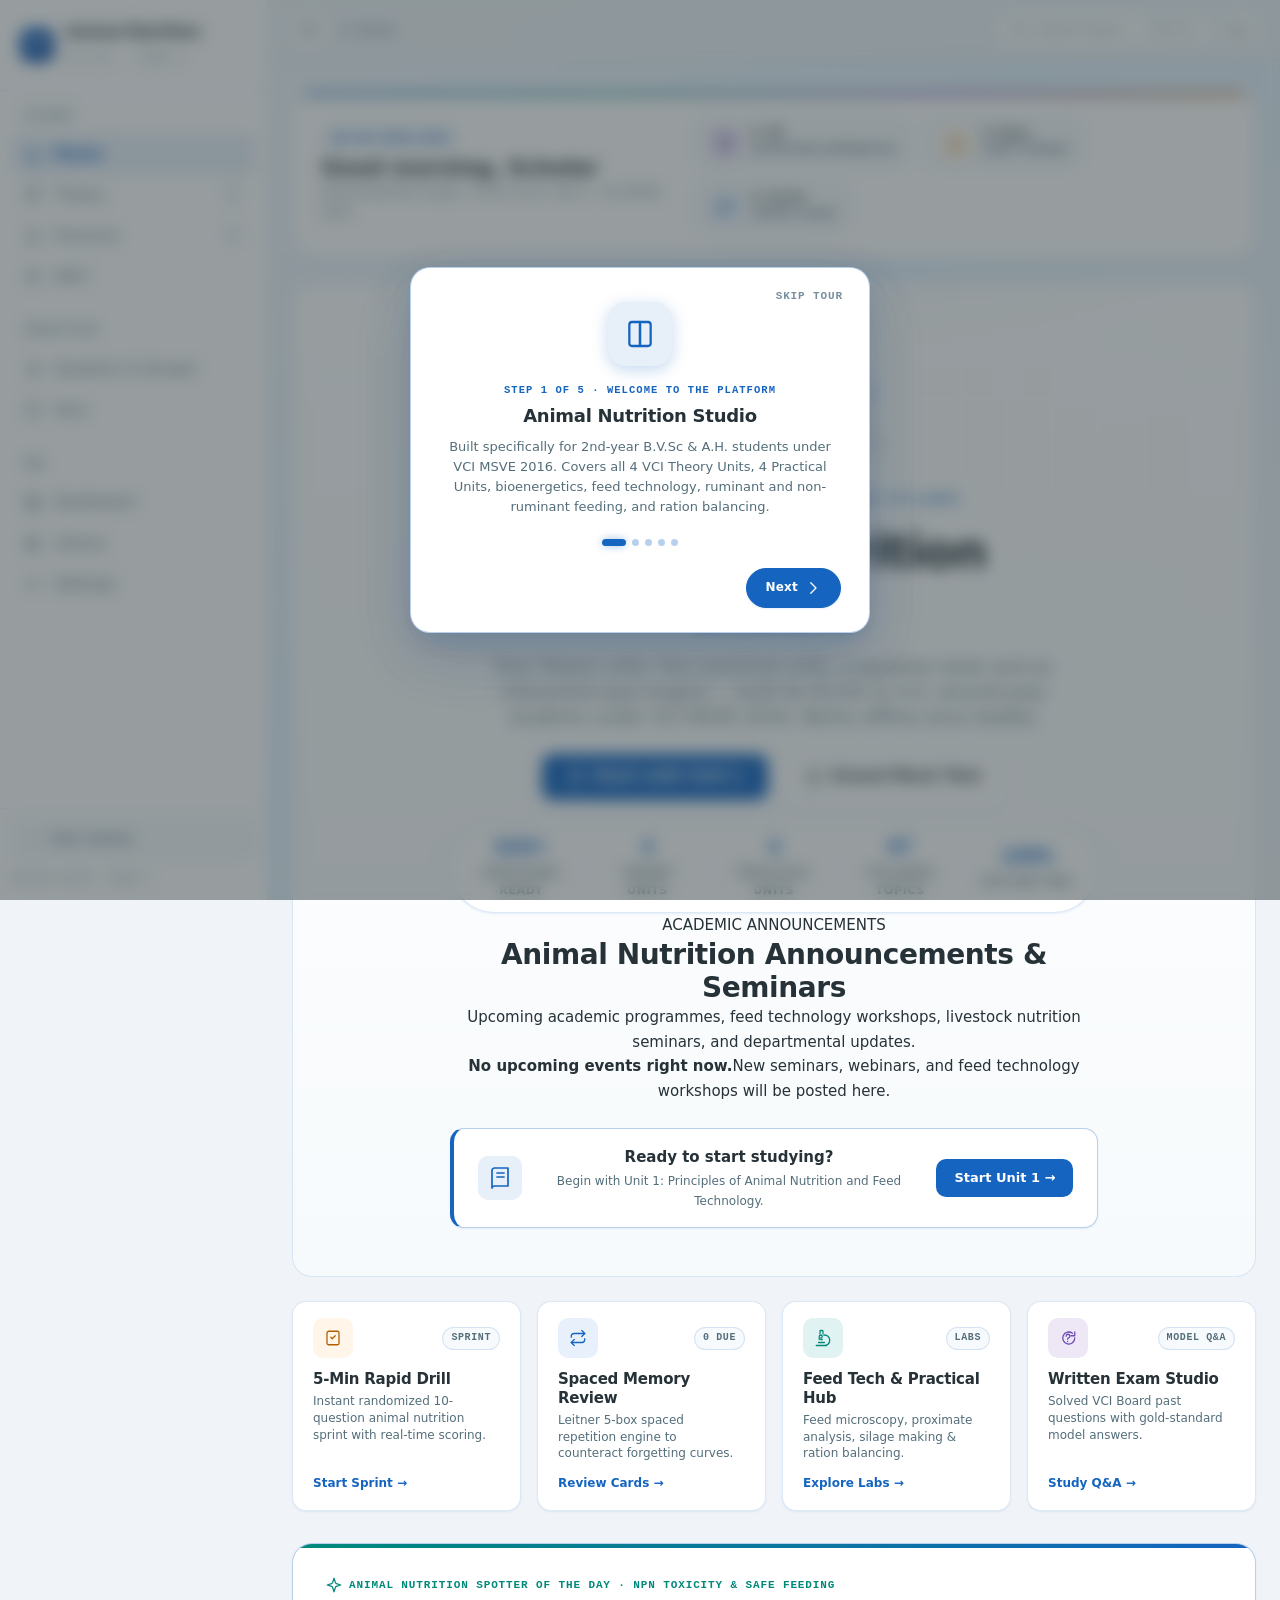
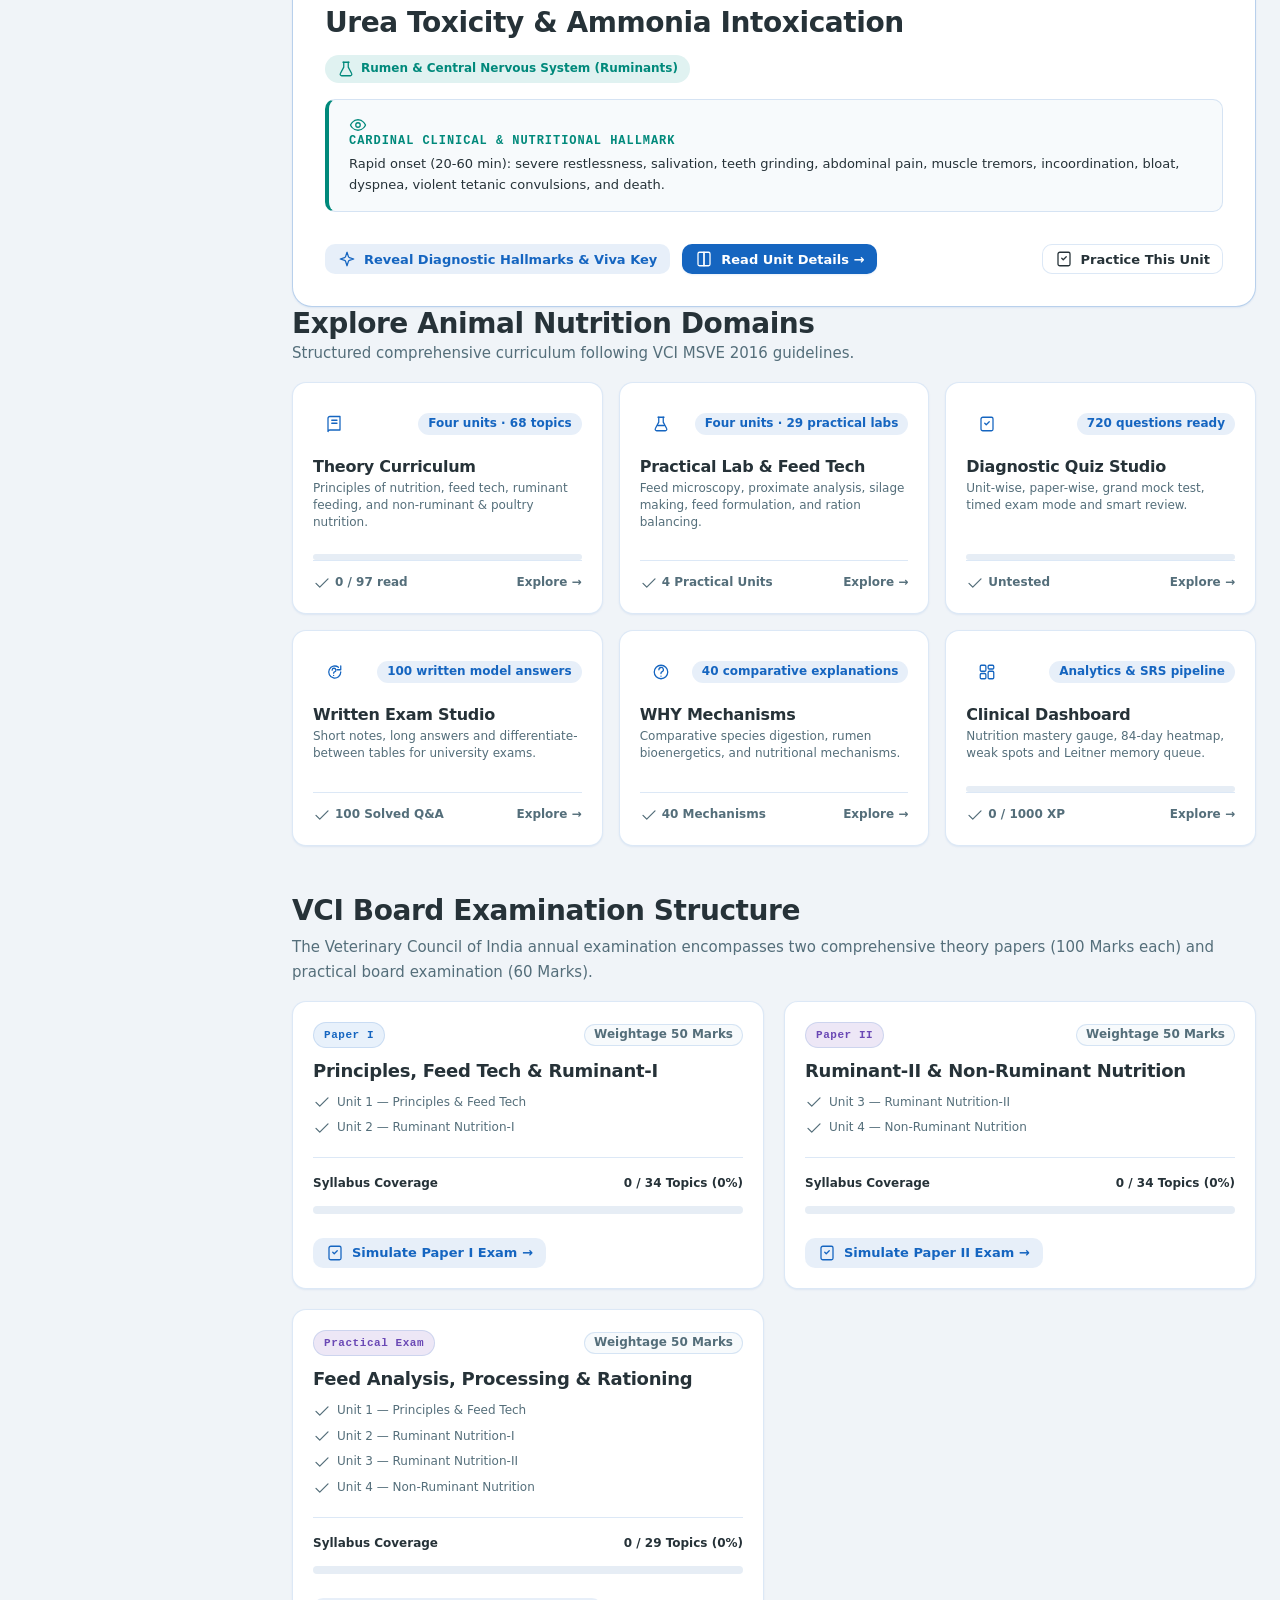
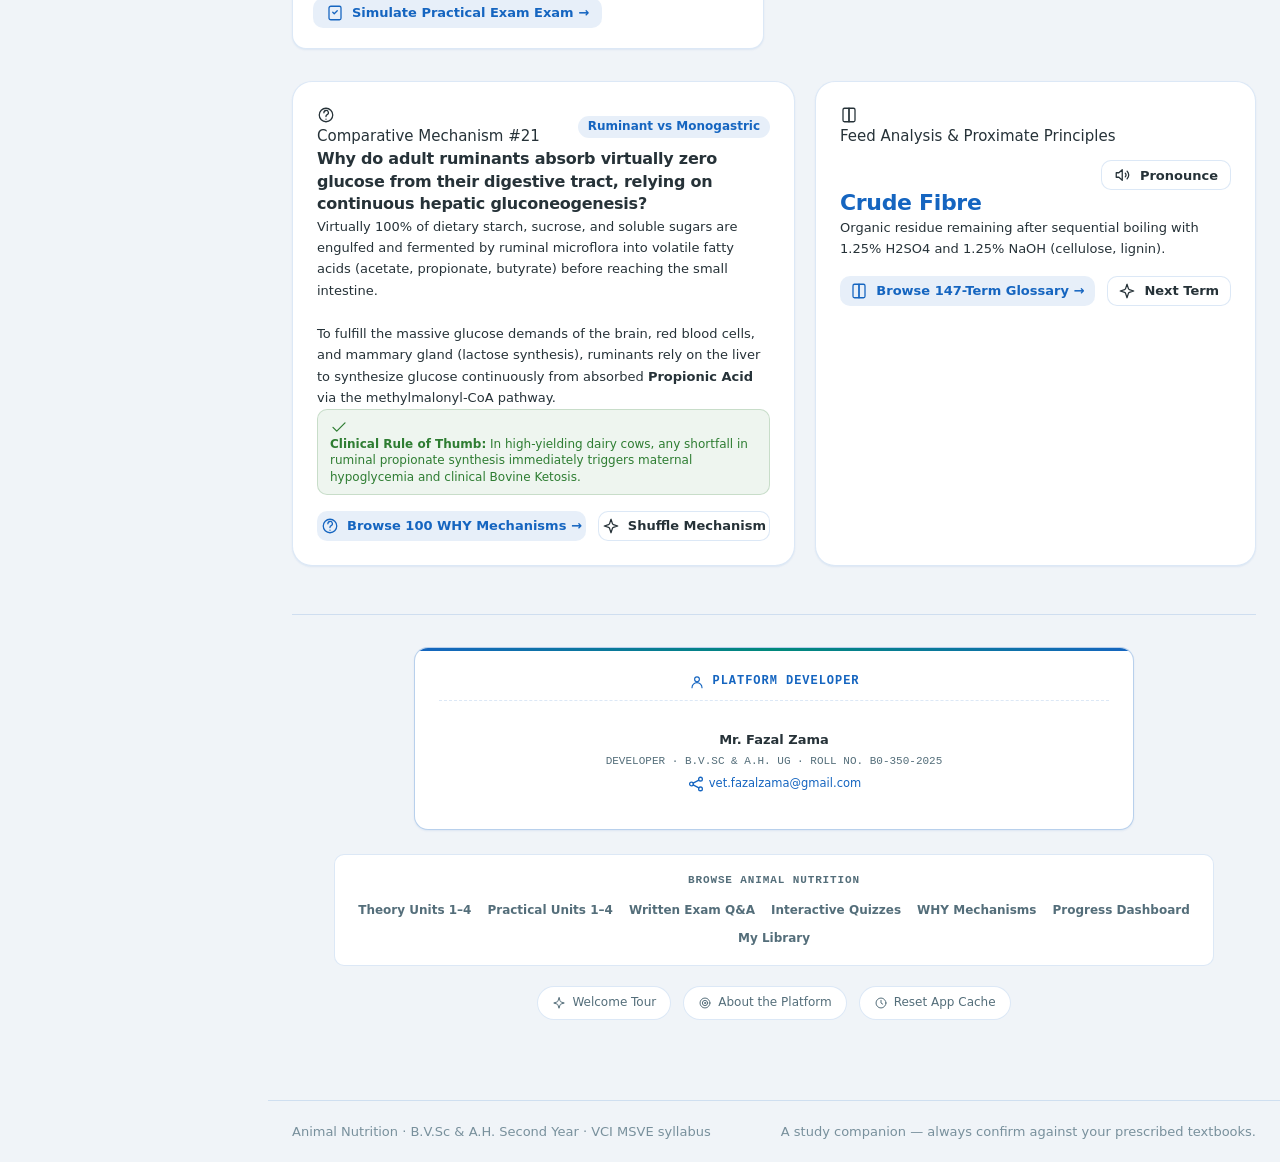
==== index.html @ 0a81cfb1 "Update Animal Nutrition Studio content (14-09-2026 18:05:22.92)" ====
<!DOCTYPE html>
<html lang="en">
<head>
<meta charset="utf-8">
<meta name="viewport" content="width=device-width, initial-scale=1, viewport-fit=cover">
<title>Animal Nutrition Studio — Notes, Q&amp;A and Quizzes</title>
<meta name="description" content="A complete study companion for B.V.Sc second-year Animal Nutrition: four theory units, four practical units, question bank, quizzes and progress dashboard. Works offline.">
<meta name="theme-color" content="#1565c0">

<!-- Progressive Web App (PWA) & Mobile Meta Tags -->
<meta name="application-name" content="Animal Nutrition">
<meta name="mobile-web-app-capable" content="yes">
<meta name="apple-mobile-web-app-capable" content="yes">
<meta name="apple-mobile-web-app-status-bar-style" content="default">
<meta name="apple-mobile-web-app-title" content="Animal Nutrition">
<meta name="format-detection" content="telephone=no">
<meta name="msapplication-TileColor" content="#1565c0">
<meta name="msapplication-TileImage" content="images/icon-192.png">

<!-- Web App Manifest & Device Icons -->
<link rel="manifest" href="manifest.json">
<link rel="icon" type="image/png" sizes="32x32" href="images/favicon-32.png">
<link rel="icon" type="image/png" sizes="16x16" href="images/favicon-16.png">
<link rel="apple-touch-icon" href="images/apple-touch-icon.png">
<link rel="apple-touch-icon" sizes="180x180" href="images/apple-touch-icon.png">
<link rel="icon" href="data:image/svg+xml,<svg xmlns='http://www.w3.org/2000/svg' viewBox='0 0 32 32'><rect width='32' height='32' rx='7' fill='%231565c0'/><text x='16' y='22' font-size='16' font-family='monospace' font-weight='bold' fill='white' text-anchor='middle'>AN</text></svg>">

<!-- Theme must be applied before first paint to avoid a white flash -->
<script>
  (function () {
    try {
      var t = JSON.parse(localStorage.getItem("vanut-theme") || '"light"');
      document.documentElement.setAttribute("data-theme", t === "dark" ? "dark" : "light");
    } catch (e) {}
  })();
</script>

<link rel="stylesheet" href="assets/css/tokens.css">
<link rel="stylesheet" href="assets/css/main.css">
<link rel="stylesheet" href="assets/css/sections.css">
<link rel="stylesheet" href="assets/css/deep-guide.css">
<link rel="stylesheet" href="assets/css/events.css">
<link rel="stylesheet" href="assets/css/animations.css">
</head>

<body>

<div class="app">

  <!-- ==================== SIDEBAR ==================== -->
  <aside class="sidebar" id="sidebar">
    <a class="brand" href="#/">
      <span class="brand__mark">AN</span>
      <span>
        <span class="brand__name">Animal Nutrition</span>
        <span class="brand__sub">B.V.Sc · YEAR 2</span>
      </span>
    </a>

    <nav class="nav">
      <div class="nav__group">
        <div class="nav__label">Study</div>
        <a class="nav__link" data-nav="home" href="#/">
          <svg class="ico" viewBox="0 0 24 24" fill="none" stroke="currentColor" stroke-width="1.7" stroke-linecap="round" stroke-linejoin="round"><path d="M3 10.5 12 3l9 7.5"/><path d="M5 9.5V21h14V9.5"/></svg>
          Home</a>
        <a class="nav__link" data-nav="theory" href="#/theory">
          <svg class="ico" viewBox="0 0 24 24" fill="none" stroke="currentColor" stroke-width="1.7" stroke-linecap="round" stroke-linejoin="round"><path d="M4 4.5A2.5 2.5 0 0 1 6.5 2H20v18H6.5A2.5 2.5 0 0 0 4 22z"/><path d="M9 7h7M9 11h7"/></svg>
          Theory <span class="nav__badge">4</span></a>
        <a class="nav__link" data-nav="practical" href="#/practical">
          <svg class="ico" viewBox="0 0 24 24" fill="none" stroke="currentColor" stroke-width="1.7" stroke-linecap="round" stroke-linejoin="round"><path d="M9 3v6.5L4.5 18A2 2 0 0 0 6.3 21h11.4a2 2 0 0 0 1.8-3L15 9.5V3"/><path d="M8 3h8M7.5 14h9"/></svg>
          Practical <span class="nav__badge">4</span></a>
        <a class="nav__link" data-nav="why" href="#/why">
          <svg class="ico" viewBox="0 0 24 24" fill="none" stroke="currentColor" stroke-width="1.7" stroke-linecap="round" stroke-linejoin="round"><circle cx="12" cy="12" r="9"/><path d="M9.2 9a3 3 0 1 1 4 2.8c-.8.4-1.2 1-1.2 1.9v.3"/><path d="M12 17.5h.01"/></svg>
          WHY</a>
      </div>

      <div class="nav__group">
        <div class="nav__label">Practise</div>
        <a class="nav__link" data-nav="qa" href="#/qa">
          <svg class="ico" viewBox="0 0 24 24" fill="none" stroke="currentColor" stroke-width="1.7" stroke-linecap="round" stroke-linejoin="round"><path d="M21 12a8 8 0 1 1-3.1-6.3"/><path d="M21 4v5h-5"/><path d="M9.5 9.5a2.5 2.5 0 1 1 3.2 2.4c-.7.3-1.2.9-1.2 1.7"/><path d="M11.5 16.5h.01"/></svg>
          Question &amp; Answer</a>
        <a class="nav__link" data-nav="quiz" href="#/quiz">
          <svg class="ico" viewBox="0 0 24 24" fill="none" stroke="currentColor" stroke-width="1.7" stroke-linecap="round" stroke-linejoin="round"><path d="M4 5.5A2.5 2.5 0 0 1 6.5 3H18a2 2 0 0 1 2 2v14a2 2 0 0 1-2 2H6.5A2.5 2.5 0 0 1 4 18.5z"/><path d="m9 11 2 2 4-4"/></svg>
          Quiz</a>
      </div>

      <div class="nav__group">
        <div class="nav__label">Me</div>
        <a class="nav__link" data-nav="dashboard" href="#/dashboard">
          <svg class="ico" viewBox="0 0 24 24" fill="none" stroke="currentColor" stroke-width="1.7" stroke-linecap="round" stroke-linejoin="round"><rect x="3" y="3" width="7.5" height="8" rx="1.5"/><rect x="13.5" y="3" width="7.5" height="5" rx="1.5"/><rect x="3" y="14" width="7.5" height="7" rx="1.5"/><rect x="13.5" y="11" width="7.5" height="10" rx="1.5"/></svg>
          Dashboard</a>
        <a class="nav__link" data-nav="library" href="#/library">
          <svg class="ico" viewBox="0 0 24 24" fill="none" stroke="currentColor" stroke-width="1.7" stroke-linecap="round" stroke-linejoin="round"><path d="M5 4h4v16H5zM11 4h3v16h-3z"/><path d="m17.2 4.7 3 15.1"/></svg>
          Library</a>
        <a class="nav__link" data-nav="me" href="#/me">
          <svg class="ico" viewBox="0 0 24 24" fill="none" stroke="currentColor" stroke-width="1.7" stroke-linecap="round" stroke-linejoin="round"><circle cx="12" cy="8" r="3.6"/><path d="M4.5 20.5a7.5 7.5 0 0 1 15 0"/></svg>
          Settings</a>
      </div>
    </nav>

    <div class="sidebar__foot">
      <button class="sidebar-collapse-btn" id="sidebar-collapse-btn" type="button" title="Hide navigation panel" aria-label="Hide navigation panel">
        <svg class="ico" viewBox="0 0 24 24" fill="none" stroke="currentColor" stroke-width="1.7" stroke-linecap="round" stroke-linejoin="round"><path d="M15 5 8 12l7 7"/></svg>
        <span>Hide Sidebar</span>
      </button>
      <span class="small faint">B.V.Sc &amp; A.H. · Year 2</span>
    </div>
  </aside>

  <!-- ==================== MAIN ==================== -->
  <div class="main">

    <header class="topbar">
      <button class="iconbtn topbar__menu" id="menubtn" aria-label="Toggle navigation panel" title="Toggle navigation panel">
        <svg class="ico" viewBox="0 0 24 24" fill="none" stroke="currentColor" stroke-width="1.7" stroke-linecap="round"><path d="M4 7h16M4 12h16M4 17h16"/></svg>
      </button>

      <nav class="crumbs" id="crumbs" aria-label="Breadcrumb"></nav>

      <div class="topbar__spacer"></div>

      <button class="searchbtn" id="searchbtn" aria-label="Search">
        <svg class="ico" viewBox="0 0 24 24" fill="none" stroke="currentColor" stroke-width="1.7" stroke-linecap="round"><circle cx="11" cy="11" r="7"/><path d="m20 20-3.6-3.6"/></svg>
        <span>Search topics…</span>
        <kbd>Ctrl K</kbd>
      </button>

      <button class="iconbtn topbar__install" id="installbtn" aria-label="Install App on Device" title="Install App on Device" style="display:none;" onclick="app.triggerInstall()">
        <svg class="ico" viewBox="0 0 24 24" fill="none" stroke="currentColor" stroke-width="1.8" stroke-linecap="round" stroke-linejoin="round"><path d="M21 15v4a2 2 0 0 1-2 2H5a2 2 0 0 1-2-2v-4"/><polyline points="7 10 12 15 17 10"/><line x1="12" y1="15" x2="12" y2="3"/></svg>
      </button>

      <button class="iconbtn" id="themebtn" aria-label="Toggle theme"></button>
    </header>

    <main class="content">
      <div class="content__inner" id="view"><!-- rendered by app.js --></div>
    </main>

    <footer class="appfoot">
      <span>Animal Nutrition · B.V.Sc &amp; A.H. Second Year · VCI MSVE syllabus</span>
      <span class="push">A study companion — always confirm against your prescribed textbooks.</span>
    </footer>

  </div>
</div>

<!-- ==================== BOTTOM NAV (mobile) ==================== -->
<nav class="bottomnav" aria-label="Primary">
  <a class="bottomnav__item" data-nav="theory" href="#/theory">
    <svg class="ico" viewBox="0 0 24 24" fill="none" stroke="currentColor" stroke-width="1.7" stroke-linecap="round" stroke-linejoin="round"><path d="M4 4.5A2.5 2.5 0 0 1 6.5 2H20v18H6.5A2.5 2.5 0 0 0 4 22z"/><path d="M9 7h7M9 11h7"/></svg>
    <span>Theory</span></a>

  <a class="bottomnav__item" data-nav="practical" href="#/practical">
    <svg class="ico" viewBox="0 0 24 24" fill="none" stroke="currentColor" stroke-width="1.7" stroke-linecap="round" stroke-linejoin="round"><path d="M9 3v6.5L4.5 18A2 2 0 0 0 6.3 21h11.4a2 2 0 0 0 1.8-3L15 9.5V3"/><path d="M8 3h8M7.5 14h9"/></svg>
    <span>Practical</span></a>

  <div class="bottomnav__fab">
    <a data-nav="quiz" href="#/quiz" aria-label="Quiz">
      <svg class="ico" viewBox="0 0 24 24" fill="none" stroke="currentColor" stroke-width="1.9" stroke-linecap="round" stroke-linejoin="round"><path d="M4 5.5A2.5 2.5 0 0 1 6.5 3H18a2 2 0 0 1 2 2v14a2 2 0 0 1-2 2H6.5A2.5 2.5 0 0 1 4 18.5z"/><path d="m9 11 2 2 4-4"/></svg>
    </a>
  </div>

  <a class="bottomnav__item" data-nav="qa" href="#/qa">
    <svg class="ico" viewBox="0 0 24 24" fill="none" stroke="currentColor" stroke-width="1.7" stroke-linecap="round" stroke-linejoin="round"><path d="M21 12a8 8 0 1 1-3.1-6.3"/><path d="M21 4v5h-5"/><path d="M9.5 9.5a2.5 2.5 0 1 1 3.2 2.4c-.7.3-1.2.9-1.2 1.7"/><path d="M11.5 16.5h.01"/></svg>
    <span>Q&amp;A</span></a>

  <a class="bottomnav__item" data-nav="dashboard" href="#/dashboard">
    <svg class="ico" viewBox="0 0 24 24" fill="none" stroke="currentColor" stroke-width="1.7" stroke-linecap="round" stroke-linejoin="round"><rect x="3" y="3" width="7.5" height="8" rx="1.5"/><rect x="13.5" y="3" width="7.5" height="5" rx="1.5"/><rect x="3" y="14" width="7.5" height="7" rx="1.5"/><rect x="13.5" y="11" width="7.5" height="10" rx="1.5"/></svg>
    <span>Progress</span></a>
</nav>

<!-- ==================== SEARCH PALETTE ==================== -->
<div class="modal" id="searchmodal" hidden>
  <div class="modal__scrim" id="searchscrim"></div>
  <div class="palette" role="dialog" aria-modal="true" aria-label="Search">
    <input class="palette__input" id="searchinput" type="text" placeholder="Search units, topics, feeds, nutrients…" autocomplete="off">
    <div class="palette__results" id="searchresults"></div>
    <div class="palette__hint">
      <span>↑ ↓ to move</span><span>Enter to open</span><span>Esc to close</span>
    </div>
  </div>
</div>

<!-- ==================== ABOUT MODAL ==================== -->
<div class="about-modal" id="aboutmodal" style="display:none;" onclick="if(event.target===this) app.closeAbout()">
  <div class="about-card" role="dialog" aria-modal="true" aria-label="About Animal Nutrition Studio">
    <button class="about-close" onclick="app.closeAbout()" aria-label="Close">&times;</button>
    <div class="about-hero">
      <h2 class="about-hero-title">Animal Nutrition Studio</h2>
      <div class="about-hero-tag">VETERINARY CURRICULUM COMPANION</div>
    </div>

    <div class="about-section">
      <div class="about-section-head">Overview</div>
      <p>A comprehensive, interactive curriculum companion for B.V.Sc. &amp; A.H. Second Year Animal Nutrition (VCI MSVE Syllabus, Credit hours 3+1 = 4). Designed for veterinary undergraduate students at ICAR-IVRI and across India, covering 4 theory units (68 topics), 4 practical units (29 topics), ration formulation, feed technology, laboratory proximate analysis, question banks, quizzes, and an offline-first learning analytics dashboard.</p>
    </div>

    <div class="about-section">
      <div class="about-section-head">Syllabus Scope</div>
      <ul class="about-list">
        <li><b>Unit 1 (Principles &amp; Feed Technology):</b> Nutrients, energy/protein evaluation, silage/hay conservation, anti-nutritional factors, processing, and additives.</li>
        <li><b>Unit 2 (Applied Ruminant Nutrition-I):</b> Scientific feeding, digestion/metabolism trials, digestibility calculation, and ruminant feeding standards.</li>
        <li><b>Unit 3 (Applied Ruminant Nutrition-II):</b> Nutrient requirements, ration computation for cattle, buffaloes, sheep and goats, bypass nutrients, and NPN feeding.</li>
        <li><b>Unit 4 (Applied Non-Ruminant Nutrition):</b> Feeding swine, equines, broilers, layers, dogs, cats, laboratory animals, and captive wild species.</li>
        <li><b>Practical Units 1–4:</b> Weende proximate analysis, Van Soest detergent analysis, mineral estimations, DCP/TDN calculations, and diet formulation.</li>
      </ul>
    </div>

    <div class="about-section">
      <div class="about-section-head">Developer</div>
      <ul class="about-list">
        <li><b>Mr. Fazal Zama</b> &middot; Developer &middot; B.V.Sc &amp; A.H. UG &middot; Roll No. B0-350-2025 &middot; <a class="credit-contact" href="mailto:vet.fazalzama@gmail.com">vet.fazalzama@gmail.com</a></li>
      </ul>
    </div>
  </div>
</div>

<!-- ==================== ONBOARDING TOUR ==================== -->
<div class="onboard-modal" id="onboard-modal" style="display:none;" onclick="if(event.target===this) app.closeOnboarding(true)">
  <div class="onboard-card" role="dialog" aria-modal="true" aria-label="Welcome tour">
    <!-- contents dynamically injected by app._renderOnboardSlide() -->
  </div>
</div>

<!-- ==================== INSTALL BANNER ==================== -->
<div class="install-banner" id="install-banner" role="region" aria-label="Install app">
  <div class="install-icon">
    <svg class="ico" viewBox="0 0 24 24" fill="none" stroke="currentColor" stroke-width="1.8" stroke-linecap="round" stroke-linejoin="round"><path d="M21 15v4a2 2 0 0 1-2 2H5a2 2 0 0 1-2-2v-4"/><polyline points="7 10 12 15 17 10"/><line x1="12" y1="15" x2="12" y2="3"/></svg>
  </div>
  <div class="install-msg">
    Install <b>Animal Nutrition Studio</b> — 100% offline access, instant loading, lives on your device.
  </div>
  <button class="install-btn" onclick="app.triggerInstall()">Install App</button>
  <button class="install-close" onclick="app.dismissInstall()" aria-label="Dismiss">&times;</button>
</div>

<div class="toast" id="toast" role="status" aria-live="polite"></div>

<!-- ==================== SCRIPTS ====================
     ORDER MATTERS.
     1. Data files first — they only declare variables.
     2. store.js — needs nothing.
     3. quiz.js / dashboard.js — need store + syllabus.
     4. glossary.js, search.js, deep-guide.js, events.js.
     5. app.js LAST — it boots the whole site.
================================================== -->
<script src="data/data-syllabus.JS"></script>
<script src="data/data-theory-unit1.JS"></script>
<script src="data/data-theory-unit2.JS"></script>
<script src="data/data-theory-unit3.JS"></script>
<script src="data/data-theory-unit4.JS"></script>
<script src="data/data-practical.JS"></script>
<script src="data/data-why.JS"></script>
<script src="data/data-qa.JS"></script>
<script src="data/data-quiz.JS"></script>
<script src="data/events-data.js"></script>

<script src="js/store.js"></script>
<script src="js/quiz.js"></script>
<script src="js/dashboard.js"></script>
<script src="js/glossary.js"></script>
<script src="js/search.js"></script>
<script src="js/deep-guide.js"></script>
<script src="js/events.js"></script>
<script src="js/app.js"></script>

<script>
  /* ---- Offline indicator ---- */
  (function () {
    var pill = null;
    function update() {
      if (navigator.onLine) { if (pill) { pill.remove(); pill = null; } return; }
      if (!pill) {
        pill = document.createElement("div");
        pill.className = "offline";
        pill.textContent = "Offline — saved lessons still work";
        document.body.appendChild(pill);
      }
    }
    window.addEventListener("online", update);
    window.addEventListener("offline", update);
    update();
  })();

  /* ---- Hide bottom nav while scrolling down, show on scroll up ---- */
  (function () {
    var last = 0;
    var target = document.querySelector(".content");
    if (!target) return;
    window.addEventListener("scroll", function () {
      var y = window.scrollY;
      if (y > last && y > 140) document.body.classList.add("hide-bottomnav");
      else document.body.classList.remove("hide-bottomnav");
      last = y;
    }, { passive: true });
  })();

  /* ---- Service worker: 100% offline PWA support ---- */
  if ("serviceWorker" in navigator && location.protocol.indexOf("http") === 0) {
    // When a new version takes over an already-controlled page, reload once so
    // the fresh JS/CSS is used immediately instead of the old cached copy.
    var hadController = !!navigator.serviceWorker.controller;
    var reloadedForUpdate = false;
    navigator.serviceWorker.addEventListener("controllerchange", function () {
      if (!hadController || reloadedForUpdate) return;
      reloadedForUpdate = true;
      window.location.reload();
    });
    window.addEventListener("load", function () {
      navigator.serviceWorker.register("service-worker.js", { scope: "./" })
        .then(function (reg) {
          reg.addEventListener("updatefound", function () {
            var newWorker = reg.installing;
            if (!newWorker) return;
            newWorker.addEventListener("statechange", function () {
              if (newWorker.state === "installed" && navigator.serviceWorker.controller) {
                if (window.app && app.toast) {
                  app.toast("App updated. All content ready offline!");
                }
              }
            });
          });
        })
        .catch(function (err) {
          console.warn("[PWA] ServiceWorker registration:", err);
        });
    });
  }
</script>

</body>
</html>
---- assets/css/tokens.css ----
/* ============================================================
   IVRI STUDY STUDIO — SHARED DESIGN TOKENS
   ------------------------------------------------------------
   This is the ONE theme used across every IVRI subject site
   (Anatomy, Pathology, Microbiology, Biochemistry, ...).

   It is the "Academic" light theme carried over from the
   Veterinary Anatomy site: institutional medical blue on a soft
   blue-grey ground, Inter + JetBrains Mono, accessible dark
   semantic colours on light surfaces.

   *** DO NOT INVENT A NEW PALETTE FOR A NEW SUBJECT. ***
   Copy this file unchanged into the next subject site. Every
   colour, size and spacing value in the whole app comes from
   here, so the sites stay identical and there is only ever one
   file to maintain.

   Light is the DEFAULT and canonical theme. A restrained dark
   mode exists only as a night-reading convenience and uses the
   same hues — it is deliberately NOT the old neon theme.
   ============================================================ */

:root {

  /* ============================================================
     1. BRAND PALETTE — the Academic medical set
     ============================================================ */
  --ivri-blue:        #1565c0;   /* PRIMARY — institutional medical blue */
  --ivri-blue-dark:   #0d47a1;
  --ivri-blue-light:  #e8f1fb;

  --ivri-teal:        #00897b;   /* Lab / practical */
  --ivri-teal-dark:   #00695c;
  --ivri-teal-light:  #e0f2f1;

  --ivri-purple:      #6a48b5;   /* Concepts / WHY (darkened for contrast) */
  --ivri-purple-fill: #7e57c2;
  --ivri-purple-light:#ede7f6;

  --ivri-amber:       #b25e00;   /* Assessment / quiz (darkened for contrast) */
  --ivri-amber-fill:  #ffa726;   /* use for fills and gradients only */
  --ivri-amber-light: #fff5e8;

  --ivri-coral:       #d84315;   /* Warning / important */
  --ivri-sage:        #2e7d32;   /* Success / healthy */

  /* ============================================================
     2. SURFACES
     ============================================================ */
  --bg:            #f0f4f8;      /* soft blue-grey, never stark white */
  --bg-alt:        #e6edf5;
  --surface:       #ffffff;
  --surface-2:     #f7fafc;
  --surface-hover: #eef4fa;
  --overlay:       rgba(38, 50, 56, .48);

  /* Gentle gradient + dot grid behind the whole app, as on the anatomy site */
  --bg-image:
    radial-gradient(rgba(21, 101, 192, .035) 1.2px, transparent 1.2px),
    linear-gradient(135deg, #f5f7fa 0%, #e3f2fd 50%, #f0f4f8 100%);
  --bg-image-size: 24px 24px, 100% 100%;

  /* ============================================================
     3. LINES — subtle blue borders, not grey
     ============================================================ */
  --border:        rgba(21, 101, 192, .15);
  --border-strong: rgba(21, 101, 192, .30);

  /* ============================================================
     4. TEXT
     ============================================================ */
  --text:          #263238;      /* dark blue-grey */
  --text-muted:    #546e7a;
  --text-faint:    #78909c;
  --text-invert:   #ffffff;

  /* ============================================================
     5. ACCENT — set per section, defaults to primary blue
     ============================================================ */
  --accent:        var(--ivri-blue);
  --accent-soft:   rgba(21, 101, 192, .10);
  --accent-line:   rgba(21, 101, 192, .32);

  /* ============================================================
     6. STATUS — accessible dark foregrounds on pale grounds
     ============================================================ */
  --ok:            #2e7d32;
  --ok-soft:       #e8f5e9;
  --warn:          #8d5a0b;
  --warn-soft:     #fff5e8;
  --danger:        #c62828;
  --danger-soft:   #fdecea;
  --info:          #1565c0;
  --info-soft:     #e8f1fb;

  /* ============================================================
     7. HIGHLIGHTER PENS (Library / lesson highlighting)
     ============================================================ */
  --hl-yellow:        #fef08a;
  --hl-yellow-ink:    #713f12;
  --hl-yellow-border: #eab308;
  --hl-green:         #bbf7d0;
  --hl-green-ink:     #14532d;
  --hl-green-border:  #22c55e;
  --hl-blue:          #bfdbfe;
  --hl-blue-ink:      #1e3a8a;
  --hl-blue-border:   #3b82f6;
  --hl-pink:          #fbcfe8;
  --hl-pink-ink:      #831843;
  --hl-pink-border:   #ec4899;
  --hl-orange:        #fed7aa;
  --hl-orange-ink:    #7c2d12;
  --hl-orange-border: #f97316;
  --hl-purple:        #e9d5ff;
  --hl-purple-ink:    #581c87;
  --hl-purple-border: #a855f7;

  /* ============================================================
     8. ELEVATION — soft blue-tinted shadows, not black
     ============================================================ */
  --shadow-sm: 0 1px 2px rgba(21, 101, 192, .06), 0 1px 3px rgba(21, 101, 192, .04);
  --shadow-md: 0 2px 8px rgba(21, 101, 192, .08), 0 8px 30px rgba(21, 101, 192, .07);
  --shadow-lg: 0 8px 20px rgba(21, 101, 192, .10), 0 24px 60px rgba(21, 101, 192, .12);

  /* ============================================================
     9. TYPE
     ============================================================ */
  --font-sans: "Inter", ui-sans-serif, system-ui, -apple-system, "Segoe UI", Roboto, sans-serif;
  --font-mono: "JetBrains Mono", ui-monospace, "SF Mono", "Cascadia Mono", Consolas, monospace;

  --fs-xs:   0.75rem;   /* 12 */
  --fs-sm:   0.8125rem; /* 13 */
  --fs-base: 0.9375rem; /* 15 */
  --fs-md:   1rem;      /* 16 */
  --fs-lg:   1.125rem;  /* 18 */
  --fs-xl:   1.375rem;  /* 22 */
  --fs-2xl:  1.75rem;   /* 28 */
  --fs-3xl:  2.25rem;   /* 36 */
  --fs-4xl:  3rem;      /* 48 */

  --lh-tight: 1.2;
  --lh-snug:  1.4;
  --lh-body:  1.65;

  /* ============================================================
     10. SPACE, RADIUS, LAYOUT, MOTION
     ============================================================ */
  --s1: 4px;  --s2: 8px;  --s3: 12px; --s4: 16px;
  --s5: 20px; --s6: 24px; --s8: 32px; --s10: 40px;
  --s12: 48px; --s16: 64px; --s20: 80px;

  --r-sm: 6px; --r-md: 10px; --r-lg: 14px; --r-xl: 20px; --r-full: 999px;

  --sidebar-w: 268px;
  --header-h: 60px;
  --content-max: 1180px;
  --reading-max: 74ch;

  --ease: cubic-bezier(.4, 0, .2, 1);
  --dur-fast: 120ms;
  --dur: 200ms;
}

/* ============================================================
   SECTION ACCENTS
   Each area of the site tints itself from the same Academic set.
   These are the ONLY per-section colours — do not add more.
   ============================================================ */
[data-section="theory"]    { --accent: var(--ivri-blue);   --accent-soft: rgba(21, 101, 192, .10); --accent-line: rgba(21, 101, 192, .32); }
[data-section="practical"] { --accent: var(--ivri-teal);   --accent-soft: rgba(0, 137, 123, .10);  --accent-line: rgba(0, 137, 123, .32); }
[data-section="quiz"]      { --accent: var(--ivri-amber);  --accent-soft: rgba(178, 94, 0, .10);   --accent-line: rgba(178, 94, 0, .30); }
[data-section="why"]       { --accent: var(--ivri-purple); --accent-soft: rgba(106, 72, 181, .10); --accent-line: rgba(106, 72, 181, .30); }
[data-section="dashboard"] { --accent: var(--ivri-blue);   --accent-soft: rgba(21, 101, 192, .10); --accent-line: rgba(21, 101, 192, .32); }

/* ============================================================
   DARK MODE — night reading only.
   Same hues, lifted for legibility on a dark ground. Restrained
   slate surfaces; deliberately NOT the old neon theme.
   Applied only when the student explicitly chooses it, because
   the app defaults to light.
   ============================================================ */
:root[data-theme="dark"] {
  --ivri-blue:        #64b5f6;
  --ivri-blue-dark:   #90caf9;
  --ivri-blue-light:  rgba(100, 181, 246, .14);

  --ivri-teal:        #4db6ac;
  --ivri-teal-dark:   #80cbc4;
  --ivri-teal-light:  rgba(77, 182, 172, .14);

  --ivri-purple:      #b39ddb;
  --ivri-purple-fill: #b39ddb;
  --ivri-purple-light:rgba(179, 157, 219, .14);

  --ivri-amber:       #ffb74d;
  --ivri-amber-fill:  #ffb74d;
  --ivri-amber-light: rgba(255, 183, 77, .14);

  --ivri-coral:       #ff8a65;
  --ivri-sage:        #81c784;

  --bg:            #121a22;
  --bg-alt:        #172029;
  --surface:       #1b242e;
  --surface-2:     #212c38;
  --surface-hover: #263340;
  --overlay:       rgba(0, 0, 0, .62);

  --bg-image: none;
  --bg-image-size: auto;

  --border:        rgba(144, 202, 249, .16);
  --border-strong: rgba(144, 202, 249, .30);

  --text:          #e3eaf2;
  --text-muted:    #a3b3c2;
  --text-faint:    #7d8fa0;
  --text-invert:   #121a22;

  --accent:        var(--ivri-blue);
  --accent-soft:   rgba(100, 181, 246, .14);
  --accent-line:   rgba(100, 181, 246, .34);

  --ok:            #81c784;
  --ok-soft:       rgba(129, 199, 132, .14);
  --warn:          #ffb74d;
  --warn-soft:     rgba(255, 183, 77, .14);
  --danger:        #ef9a9a;
  --danger-soft:   rgba(239, 154, 154, .14);
  --info:          #64b5f6;
  --info-soft:     rgba(100, 181, 246, .14);

  --hl-yellow:        rgba(234, 179, 8, .28);
  --hl-yellow-ink:    #fef08a;
  --hl-yellow-border: #facc15;
  --hl-green:         rgba(34, 197, 94, .25);
  --hl-green-ink:     #bbf7d0;
  --hl-green-border:  #4ade80;
  --hl-blue:          rgba(59, 130, 246, .26);
  --hl-blue-ink:      #bfdbfe;
  --hl-blue-border:   #60a5fa;
  --hl-pink:          rgba(236, 72, 153, .28);
  --hl-pink-ink:      #fbcfe8;
  --hl-pink-border:   #f472b6;
  --hl-orange:        rgba(249, 115, 22, .28);
  --hl-orange-ink:    #fed7aa;
  --hl-orange-border: #fb923c;
  --hl-purple:        rgba(168, 85, 247, .28);
  --hl-purple-ink:    #e9d5ff;
  --hl-purple-border: #c084fc;

  --shadow-sm: 0 1px 2px rgba(0, 0, 0, .40);
  --shadow-md: 0 2px 8px rgba(0, 0, 0, .45), 0 12px 28px rgba(0, 0, 0, .35);
  --shadow-lg: 0 10px 30px rgba(0, 0, 0, .50), 0 30px 70px rgba(0, 0, 0, .45);
}

/* Dark-mode section accents use the lifted hues automatically,
   so only the soft tints need restating. */
:root[data-theme="dark"] [data-section="theory"],
:root[data-theme="dark"] [data-section="dashboard"] { --accent-soft: rgba(100, 181, 246, .14); --accent-line: rgba(100, 181, 246, .34); }
:root[data-theme="dark"] [data-section="practical"] { --accent-soft: rgba(77, 182, 172, .14);  --accent-line: rgba(77, 182, 172, .34); }
:root[data-theme="dark"] [data-section="quiz"]      { --accent-soft: rgba(255, 183, 77, .14);  --accent-line: rgba(255, 183, 77, .34); }
:root[data-theme="dark"] [data-section="why"]       { --accent-soft: rgba(179, 157, 219, .14); --accent-line: rgba(179, 157, 219, .34); }
---- assets/css/main.css ----
/* ============================================================
   VET PATHOLOGY STUDIO — Base + Layout + Components
   ============================================================ */

/* ---------- Reset ---------- */
*, *::before, *::after { box-sizing: border-box; }
* { margin: 0; }
html { -webkit-text-size-adjust: 100%; scroll-behavior: smooth; }
@media (prefers-reduced-motion: reduce) {
  html { scroll-behavior: auto; }
  *, *::before, *::after { animation-duration: .01ms !important; transition-duration: .01ms !important; }
}

body {
  font-family: var(--font-sans);
  font-size: var(--fs-base);
  line-height: var(--lh-body);
  color: var(--text);
  background-color: var(--bg);
  background-image: var(--bg-image);
  background-size: var(--bg-image-size);
  background-attachment: fixed;
  -webkit-font-smoothing: antialiased;
  min-height: 100vh;
}

img, svg, video { display: block; max-width: 100%; }

/* Default size for every inline icon. Components may override it. */
.ico { width: 18px; height: 18px; flex: none; }
button, input, select, textarea { font: inherit; color: inherit; }
button { cursor: pointer; background: none; border: none; }
a { color: var(--accent); text-decoration: none; }
a:hover { text-decoration: underline; }
ul, ol { padding-left: 1.25em; }
hr { border: none; border-top: 1px solid var(--border); margin: var(--s8) 0; }
[hidden] { display: none !important; }

:focus-visible {
  outline: 2px solid var(--accent);
  outline-offset: 2px;
  border-radius: var(--r-sm);
}

/* ---------- Typography ---------- */
h1, h2, h3, h4, h5 { line-height: var(--lh-tight); font-weight: 680; letter-spacing: -.015em; }
h1 { font-size: var(--fs-3xl); }
h2 { font-size: var(--fs-2xl); }
h3 { font-size: var(--fs-xl); }
h4 { font-size: var(--fs-lg); }
h5 { font-size: var(--fs-md); }

.eyebrow {
  font-family: var(--font-mono);
  font-size: var(--fs-xs);
  letter-spacing: .14em;
  text-transform: uppercase;
  color: var(--accent);
  font-weight: 600;
}
.lede { font-size: var(--fs-lg); color: var(--text-muted); line-height: var(--lh-snug); }
.muted { color: var(--text-muted); }
.faint { color: var(--text-faint); }
.mono { font-family: var(--font-mono); }
.small { font-size: var(--fs-sm); }
.center { text-align: center; }
.prose { max-width: var(--reading-max); }
.prose > * + * { margin-top: var(--s4); }
.prose h2 { margin-top: var(--s10); }
.prose h3 { margin-top: var(--s8); }
.prose li + li { margin-top: var(--s2); }

/* ============================================================
   APP SHELL
   ============================================================ */
.app { display: flex; min-height: 100vh; }

/* ---------- Sidebar ---------- */
.sidebar {
  width: var(--sidebar-w);
  flex: 0 0 var(--sidebar-w);
  background: var(--surface);
  border-right: 1px solid var(--border);
  display: flex;
  flex-direction: column;
  position: sticky;
  top: 0;
  height: 100vh;
  z-index: 40;
}

.brand {
  display: flex;
  align-items: center;
  gap: var(--s3);
  padding: var(--s5) var(--s5);
  border-bottom: 1px solid var(--border);
  text-decoration: none;
  color: var(--text);
}
.brand:hover { text-decoration: none; }
.brand__mark {
  width: 34px; height: 34px; flex: none;
  border-radius: var(--r-md);
  background: linear-gradient(140deg, var(--ivri-blue), var(--ivri-blue-dark));
  display: grid; place-items: center;
  color: #fff; font-weight: 800; font-size: var(--fs-sm);
  font-family: var(--font-mono);
  box-shadow: var(--shadow-sm);
}
.brand__name { font-weight: 700; font-size: var(--fs-base); line-height: 1.15; letter-spacing: -.02em; }
.brand__sub { font-size: var(--fs-xs); color: var(--text-faint); font-family: var(--font-mono); letter-spacing: .06em; }

.nav { flex: 1; overflow-y: auto; padding: var(--s4) var(--s3) var(--s8); }
.nav__group + .nav__group { margin-top: var(--s6); }
.nav__label {
  font-size: var(--fs-xs); font-weight: 650; letter-spacing: .1em;
  text-transform: uppercase; color: var(--text-faint);
  padding: 0 var(--s3) var(--s2);
}
.nav__link {
  display: flex; align-items: center; gap: var(--s3);
  padding: var(--s2) var(--s3);
  border-radius: var(--r-md);
  color: var(--text-muted);
  font-size: var(--fs-base);
  font-weight: 520;
  text-decoration: none;
  transition: background var(--dur-fast) var(--ease), color var(--dur-fast) var(--ease);
}
.nav__link:hover { background: var(--surface-hover); color: var(--text); text-decoration: none; }
.nav__link .ico { flex: none; width: 18px; height: 18px; opacity: .85; }
.nav__link.is-active {
  background: var(--accent-soft);
  color: var(--accent);
  font-weight: 620;
}
.nav__link.is-active .ico { opacity: 1; }
.nav__badge {
  margin-left: auto;
  font-family: var(--font-mono); font-size: var(--fs-xs);
  color: var(--text-faint);
  background: var(--surface-2);
  border: 1px solid var(--border);
  padding: 0 6px; border-radius: var(--r-full);
}

.sidebar {
  width: var(--sidebar-w);
  flex: 0 0 var(--sidebar-w);
  background: var(--surface);
  border-right: 1px solid var(--border);
  display: flex;
  flex-direction: column;
  position: sticky;
  top: 0;
  height: 100vh;
  z-index: 40;
  transition: transform var(--dur) var(--ease), margin-left var(--dur) var(--ease), margin-right var(--dur) var(--ease), opacity var(--dur) var(--ease);
}

.sidebar__foot {
  border-top: 1px solid var(--border);
  padding: var(--s3);
  display: flex; flex-direction: column; gap: var(--s2);
}

.sidebar-collapse-btn {
  width: 100%;
  display: flex;
  align-items: center;
  gap: var(--s2);
  padding: 8px 12px;
  background: var(--surface-2, rgba(21, 101, 192, 0.05));
  border: 1px solid var(--border);
  border-radius: var(--r-md);
  color: var(--text-faint);
  font-size: var(--fs-xs);
  font-family: inherit;
  font-weight: 560;
  cursor: pointer;
  transition: background 0.15s ease, color 0.15s ease, border-color 0.15s ease;
}

.sidebar-collapse-btn:hover {
  background: rgba(21, 101, 192, 0.1);
  color: var(--ivri-blue, #1565c0);
  border-color: var(--ivri-blue, #1565c0);
}

.sidebar-collapse-btn .ico {
  width: 16px;
  height: 16px;
}

@media (min-width: 861px) {
  body.sidebar-collapsed .sidebar {
    margin-left: calc(-1 * var(--sidebar-w));
    opacity: 0;
    pointer-events: none;
  }
  body.sidebar-collapsed[data-nav-pos="right"] .sidebar,
  [data-nav-pos="right"] body.sidebar-collapsed .sidebar {
    margin-left: 0;
    margin-right: calc(-1 * var(--sidebar-w));
    opacity: 0;
    pointer-events: none;
  }
}

/* ---------- Main column ---------- */
.main { flex: 1; min-width: 0; display: flex; flex-direction: column; transition: margin 0.25s ease; }

.topbar {
  height: var(--header-h);
  position: sticky; top: 0; z-index: 30;
  display: flex; align-items: center; gap: var(--s3);
  padding: 0 var(--s6);
  background: color-mix(in srgb, var(--bg) 88%, transparent);
  backdrop-filter: saturate(160%) blur(10px);
  border-bottom: 1px solid var(--border);
}

.topbar__menu {
  display: grid;
  place-items: center;
  cursor: pointer;
  transition: background 0.15s ease, transform 0.15s ease;
}
.topbar__menu:hover {
  background: var(--accent-soft, rgba(21, 101, 192, 0.08));
}
.topbar__menu:active {
  transform: scale(0.92);
}

.crumbs { display: flex; align-items: center; gap: var(--s2); font-size: var(--fs-sm); color: var(--text-muted); min-width: 0; }
.crumbs a { color: var(--text-muted); display: inline-flex; align-items: center; gap: 5px; }
.crumbs a:hover { color: var(--text); }
.crumbs .sep { color: var(--text-faint); }
.crumbs .cur { color: var(--text); font-weight: 560; overflow: hidden; text-overflow: ellipsis; white-space: nowrap; display: inline-flex; align-items: center; gap: 5px; }
.crumbs .ico { width: 14px; height: 14px; flex-shrink: 0; opacity: 0.8; }

.pagehead h1 .ico { width: 28px; height: 28px; vertical-align: -5px; margin-right: 8px; color: var(--accent); }
.block__label .ico { width: 15px; height: 15px; vertical-align: -2px; margin-right: 5px; color: var(--accent); }
.tab .ico { width: 15px; height: 15px; vertical-align: -2px; margin-right: 5px; }
.chip .ico { width: 13px; height: 13px; vertical-align: -2px; margin-right: 4px; }
.unitcard__no .ico { width: 16px; height: 16px; vertical-align: -3px; margin-right: 4px; }
.unitcard__meta span .ico { width: 13px; height: 13px; vertical-align: -2px; margin-right: 4px; opacity: 0.8; }
.card h3 .ico { width: 18px; height: 18px; vertical-align: -3px; margin-right: 6px; color: var(--accent); }

.topbar__spacer { flex: 1; }

.searchbtn {
  display: flex; align-items: center; gap: var(--s2);
  height: 34px; padding: 0 var(--s3);
  border: 1px solid var(--border); border-radius: var(--r-md);
  background: var(--surface); color: var(--text-faint);
  font-size: var(--fs-sm); min-width: 200px;
  transition: border-color var(--dur-fast) var(--ease);
}
.searchbtn:hover { border-color: var(--border-strong); }
.searchbtn kbd {
  margin-left: auto; font-family: var(--font-mono); font-size: 11px;
  border: 1px solid var(--border); border-radius: var(--r-sm);
  padding: 1px 5px; background: var(--surface-2); color: var(--text-faint);
}

.iconbtn {
  width: 34px; height: 34px; flex: none;
  display: grid; place-items: center;
  border: 1px solid var(--border); border-radius: var(--r-md);
  background: var(--surface); color: var(--text-muted);
  transition: all var(--dur-fast) var(--ease);
}
.iconbtn:hover { color: var(--text); border-color: var(--border-strong); background: var(--surface-hover); }

.content { flex: 1; padding: var(--s8) var(--s6) var(--s20); }
.content__inner { max-width: var(--content-max); margin: 0 auto; }

.appfoot {
  border-top: 1px solid var(--border);
  padding: var(--s5) var(--s6);
  font-size: var(--fs-sm); color: var(--text-faint);
  display: flex; flex-wrap: wrap; gap: var(--s4); align-items: center;
}

/* ============================================================
   PAGE HEADER
   ============================================================ */
.pagehead { margin-bottom: var(--s8); }
.pagehead__top { display: flex; align-items: flex-start; gap: var(--s4); flex-wrap: wrap; }
.pagehead h1 { margin-top: var(--s2); }
.pagehead .lede { margin-top: var(--s3); max-width: 68ch; }
.pagehead__actions { margin-left: auto; display: flex; gap: var(--s2); flex-wrap: wrap; }

/* ============================================================
   COMPONENTS
   ============================================================ */

/* ---------- Buttons ---------- */
.btn {
  display: inline-flex; align-items: center; justify-content: center; gap: var(--s2);
  height: 38px; padding: 0 var(--s4);
  border-radius: var(--r-md);
  border: 1px solid var(--border);
  background: var(--surface);
  color: var(--text);
  font-size: var(--fs-base); font-weight: 580;
  text-decoration: none; white-space: nowrap;
  transition: all var(--dur-fast) var(--ease);
}
.btn:hover { background: var(--surface-hover); border-color: var(--border-strong); text-decoration: none; }
.btn:active { transform: translateY(1px); }
.btn[disabled], .btn.is-disabled { opacity: .45; pointer-events: none; }

.btn--primary {
  background: var(--accent); border-color: transparent; color: #fff;
  box-shadow: var(--shadow-sm);
}
:root[data-theme="dark"] .btn--primary { color: #10141a; }
.btn--primary:hover { background: var(--accent); filter: brightness(1.08); border-color: transparent; }

.btn--ghost { background: transparent; border-color: transparent; color: var(--text-muted); }
.btn--ghost:hover { background: var(--surface-hover); color: var(--text); }

.btn--soft { background: var(--accent-soft); border-color: transparent; color: var(--accent); }
.btn--soft:hover { background: var(--accent-soft); filter: brightness(1.05); }

.btn--lg { height: 46px; padding: 0 var(--s6); font-size: var(--fs-md); }
.btn--sm { height: 30px; padding: 0 var(--s3); font-size: var(--fs-sm); }
.btn--block { width: 100%; }

/* ---------- Cards ---------- */
.card {
  background: var(--surface);
  border: 1px solid var(--border);
  border-radius: var(--r-lg);
  padding: var(--s5);
}
.card--pad-lg { padding: var(--s6); }
.card--flush { padding: 0; overflow: hidden; }

a.card, .card--link {
  display: block; color: inherit; text-decoration: none;
  transition: border-color var(--dur) var(--ease), transform var(--dur) var(--ease), box-shadow var(--dur) var(--ease);
}
a.card:hover, .card--link:hover {
  text-decoration: none;
  border-color: var(--accent-line);
  transform: translateY(-2px);
  box-shadow: var(--shadow-md);
}

.card__head { display: flex; align-items: flex-start; gap: var(--s3); }
.card__title { font-size: var(--fs-lg); font-weight: 660; letter-spacing: -.01em; }
.card__desc { color: var(--text-muted); font-size: var(--fs-base); margin-top: var(--s2); }
.card__foot { margin-top: var(--s4); padding-top: var(--s3); border-top: 1px solid var(--border); display: flex; align-items: center; gap: var(--s3); font-size: var(--fs-sm); color: var(--text-faint); }

/* Unit card — the workhorse of Theory/Practical */
.unitcard { position: relative; padding-left: var(--s6); }
.unitcard::before {
  content: ""; position: absolute; left: 0; top: var(--s5); bottom: var(--s5);
  width: 3px; border-radius: var(--r-full); background: var(--accent); opacity: .8;
}
.unitcard__no {
  font-family: var(--font-mono); font-size: var(--fs-xs); font-weight: 700;
  letter-spacing: .12em; text-transform: uppercase; color: var(--accent);
}
.unitcard__meta { display: flex; flex-wrap: wrap; gap: var(--s2) var(--s4); margin-top: var(--s4); font-size: var(--fs-sm); color: var(--text-faint); }

/* ---------- Grid ---------- */
.grid { display: grid; gap: var(--s4); }
.grid--2 { grid-template-columns: repeat(2, minmax(0, 1fr)); }
.grid--3 { grid-template-columns: repeat(3, minmax(0, 1fr)); }
.grid--4 { grid-template-columns: repeat(4, minmax(0, 1fr)); }
.grid--auto { grid-template-columns: repeat(auto-fill, minmax(280px, 1fr)); }
.grid--auto-sm { grid-template-columns: repeat(auto-fill, minmax(210px, 1fr)); }

/* ---------- Chips / badges ---------- */
.chip {
  display: inline-flex; align-items: center; gap: 5px;
  height: 22px; padding: 0 9px;
  border-radius: var(--r-full);
  background: var(--surface-2); border: 1px solid var(--border);
  font-size: var(--fs-xs); font-weight: 560; color: var(--text-muted);
  white-space: nowrap;
}
.chip--accent { background: var(--accent-soft); border-color: transparent; color: var(--accent); }
.chip--ok     { background: var(--ok-soft);     border-color: transparent; color: var(--ok); }
.chip--warn   { background: var(--warn-soft);   border-color: transparent; color: var(--warn); }
.chip--danger { background: var(--danger-soft); border-color: transparent; color: var(--danger); }
.chip--info   { background: var(--info-soft);   border-color: transparent; color: var(--info); }
.chip--dot::before { content: ""; width: 6px; height: 6px; border-radius: 50%; background: currentColor; }

/* ---------- Progress ---------- */
.bar { height: 6px; border-radius: var(--r-full); background: var(--bg-alt); overflow: hidden; }
:root[data-theme="dark"] .bar { background: var(--surface-2); }
.bar__fill { height: 100%; border-radius: var(--r-full); background: var(--accent); transition: width 500ms var(--ease); }
.bar--lg { height: 9px; }

.ring { --pct: 0; --ring-size: 78px; width: var(--ring-size); height: var(--ring-size); flex: none; position: relative; }
.ring svg { transform: rotate(-90deg); width: 100%; height: 100%; }
.ring__track { stroke: var(--border); }
.ring__val { stroke: var(--accent); stroke-linecap: round; transition: stroke-dasharray 600ms var(--ease); }
.ring__label {
  position: absolute; inset: 0; display: grid; place-items: center;
  font-family: var(--font-mono); font-weight: 700; font-size: var(--fs-base);
}

/* ---------- Stat tile ---------- */
.stat { display: flex; flex-direction: column; gap: var(--s1); }
.stat__label { font-size: var(--fs-xs); font-weight: 600; letter-spacing: .08em; text-transform: uppercase; color: var(--text-faint); }
.stat__value { font-family: var(--font-mono); font-size: var(--fs-2xl); font-weight: 700; letter-spacing: -.02em; line-height: 1.1; }
.stat__hint { font-size: var(--fs-sm); color: var(--text-muted); }

/* ---------- Topic list ---------- */
.tlist { border: 1px solid var(--border); border-radius: var(--r-lg); overflow: hidden; background: var(--surface); }
.tlist__row {
  display: flex; align-items: center; gap: var(--s3);
  padding: var(--s3) var(--s4);
  border-bottom: 1px solid var(--border);
  color: inherit; text-decoration: none;
  transition: background var(--dur-fast) var(--ease);
}
.tlist__row:last-child { border-bottom: none; }
.tlist__row:hover { background: var(--surface-hover); text-decoration: none; }
.tlist__no {
  font-family: var(--font-mono); font-size: var(--fs-sm); color: var(--text-faint);
  width: 2.2em; flex: none;
}
.tlist__ico {
  width: 32px; height: 32px; flex: none;
  display: inline-flex; align-items: center; justify-content: center;
  border-radius: var(--r-md);
  background: var(--surface-2);
  color: var(--text-muted);
  border: 1px solid var(--border);
  transition: all var(--dur-fast) var(--ease);
}
.tlist__ico .ico { width: 16px; height: 16px; }
.tlist__row:hover .tlist__ico {
  background: var(--accent-soft);
  color: var(--accent);
  border-color: var(--accent);
}
.tlist__ico.is-read {
  background: rgba(46, 125, 50, 0.12);
  color: var(--ivri-sage, #2e7d32);
  border-color: rgba(46, 125, 50, 0.25);
}
.tlist__ico.is-saved {
  background: rgba(178, 94, 0, 0.12);
  color: var(--ivri-amber, #b25e00);
  border-color: rgba(178, 94, 0, 0.25);
}
.tlist__body { min-width: 0; flex: 1; }
.tlist__title { font-weight: 560; }
.tlist__sub { font-size: var(--fs-sm); color: var(--text-faint); }
.tlist__right { margin-left: auto; display: flex; align-items: center; gap: var(--s2); flex: none; }

/* ---------- Empty / placeholder state ---------- */
.empty {
  border: 1px dashed var(--border-strong);
  border-radius: var(--r-lg);
  padding: var(--s10) var(--s6);
  text-align: center;
  background: var(--surface-2);
}
.empty__icon { font-size: 26px; opacity: .5; margin-bottom: var(--s3); }
.empty h3 { font-size: var(--fs-lg); }
.empty p { color: var(--text-muted); margin-top: var(--s2); max-width: 46ch; margin-inline: auto; }

.slot {
  border: 1px dashed var(--border-strong);
  border-radius: var(--r-md);
  padding: var(--s5);
  background: var(--surface-2);
  color: var(--text-faint);
  font-size: var(--fs-sm);
}
.slot__tag {
  font-family: var(--font-mono); font-size: 10px; letter-spacing: .12em;
  text-transform: uppercase; color: var(--accent); font-weight: 700;
  display: block; margin-bottom: var(--s2);
}

/* ---------- Callouts ---------- */
.callout {
  border-left: 3px solid var(--accent);
  background: var(--accent-soft);
  border-radius: 0 var(--r-md) var(--r-md) 0;
  padding: var(--s4) var(--s5);
}
.callout__title { font-weight: 640; margin-bottom: var(--s1); }

/* ---------- Tabs ---------- */
.tabs { display: flex; gap: var(--s1); border-bottom: 1px solid var(--border); margin-bottom: var(--s6); overflow-x: auto; }
.tab {
  padding: var(--s3) var(--s4);
  font-size: var(--fs-base); font-weight: 560; color: var(--text-muted);
  border-bottom: 2px solid transparent;
  white-space: nowrap;
  transition: color var(--dur-fast) var(--ease);
}
.tab:hover { color: var(--text); }
.tab.is-active { color: var(--accent); border-bottom-color: var(--accent); font-weight: 640; }

/* ---------- Table ---------- */
.tablewrap { overflow-x: auto; border: 1px solid var(--border); border-radius: var(--r-lg); background: var(--surface); }
table.tbl { width: 100%; border-collapse: collapse; font-size: var(--fs-base); }
.tbl th, .tbl td { padding: var(--s3) var(--s4); text-align: left; border-bottom: 1px solid var(--border); }
.tbl th { font-size: var(--fs-xs); text-transform: uppercase; letter-spacing: .08em; color: var(--text-faint); font-weight: 650; background: var(--surface-2); }
.tbl tr:last-child td { border-bottom: none; }

/* ============================================================
   COMMAND PALETTE / SEARCH
   ============================================================ */
.modal { position: fixed; inset: 0; z-index: 100; display: grid; }
.modal__scrim { position: absolute; inset: 0; background: var(--overlay); backdrop-filter: blur(2px); }
.palette {
  position: relative; margin: 12vh auto auto; width: min(620px, calc(100vw - 32px));
  background: var(--surface); border: 1px solid var(--border-strong);
  border-radius: var(--r-lg); box-shadow: var(--shadow-lg); overflow: hidden;
}
.palette__input {
  width: 100%; height: 52px; padding: 0 var(--s5);
  border: none; border-bottom: 1px solid var(--border);
  background: transparent; font-size: var(--fs-md); outline: none;
}
.palette__results { max-height: 52vh; overflow-y: auto; padding: var(--s2); }
.palette__item {
  display: flex; align-items: center; gap: var(--s3);
  width: 100%; text-align: left;
  padding: var(--s2) var(--s3); border-radius: var(--r-md);
  color: inherit; text-decoration: none;
}
.palette__item:hover, .palette__item.is-sel { background: var(--accent-soft); text-decoration: none; }
.palette__item .t { font-weight: 560; }
.palette__item .s { font-size: var(--fs-sm); color: var(--text-faint); }
.palette__kind {
  margin-left: auto; font-family: var(--font-mono); font-size: 10px;
  letter-spacing: .1em; text-transform: uppercase; color: var(--text-faint);
}
.palette__hint {
  border-top: 1px solid var(--border); padding: var(--s2) var(--s4);
  font-size: var(--fs-xs); color: var(--text-faint);
  display: flex; gap: var(--s4);
}

/* ============================================================
   RESPONSIVE
   ============================================================ */
@media (max-width: 1080px) { .grid--4 { grid-template-columns: repeat(2, minmax(0, 1fr)); } }
@media (max-width: 900px)  { .grid--3 { grid-template-columns: repeat(2, minmax(0, 1fr)); } }

@media (max-width: 860px) {
  .sidebar {
    position: fixed; left: 0; top: 0; bottom: 0;
    transform: translateX(-100%);
    transition: transform var(--dur) var(--ease);
    box-shadow: var(--shadow-lg);
  }
  body.nav-open .sidebar { transform: translateX(0); }
  body.nav-open::after {
    content: ""; position: fixed; inset: 0; background: var(--overlay); z-index: 35;
  }
  .topbar__menu { display: grid; }
  .content { padding: var(--s6) var(--s4) var(--s16); }
  .topbar { padding: 0 var(--s4); }
  .searchbtn { min-width: 0; }
  .searchbtn span, .searchbtn kbd { display: none; }
  .searchbtn { width: 34px; padding: 0; justify-content: center; }
}

@media (max-width: 620px) {
  h1 { font-size: var(--fs-2xl); }
  .grid--2, .grid--3, .grid--4 { grid-template-columns: 1fr; }
  /* On a phone the breadcrumb trail is redundant — the nav gets you back.
     Show only where you are, on one line. */
  .crumbs a, .crumbs .sep { display: none; }
  .crumbs .cur { font-size: var(--fs-sm); }
}

/* ---------- Utilities ---------- */
.stack > * + * { margin-top: var(--s4); }
.stack-sm > * + * { margin-top: var(--s2); }
.stack-lg > * + * { margin-top: var(--s8); }
.row { display: flex; align-items: center; gap: var(--s3); }
.row--wrap { flex-wrap: wrap; }
.push { margin-left: auto; }
.mt-0{margin-top:0}.mt-2{margin-top:var(--s2)}.mt-4{margin-top:var(--s4)}
.mt-6{margin-top:var(--s6)}.mt-8{margin-top:var(--s8)}.mt-12{margin-top:var(--s12)}
.mb-4{margin-bottom:var(--s4)}.mb-6{margin-bottom:var(--s6)}.mb-8{margin-bottom:var(--s8)}
.sr-only {
  position: absolute; width: 1px; height: 1px; padding: 0; margin: -1px;
  overflow: hidden; clip: rect(0 0 0 0); white-space: nowrap; border: 0;
}

/* ============================================================
   GLOSSARY TOOLTIPS & DICTIONARY UI
   ============================================================ */
.gloss-term {
  position: relative;
  text-decoration: underline dotted var(--accent, #1565c0);
  text-underline-offset: 3px;
  cursor: help;
  font-weight: 540;
  color: inherit;
  transition: color 0.15s ease, background-color 0.15s ease;
}

.gloss-term:hover, .gloss-term:focus {
  color: var(--accent, #1565c0);
  background-color: rgba(21, 101, 192, 0.08);
  border-radius: 3px;
  outline: none;
}

/* Floating Glossary Tooltip (Appended to body for exact adjacent positioning) */
.glossary-floating-tooltip {
  position: fixed;
  z-index: 99999;
  width: auto;
  max-width: 320px;
  min-width: 200px;
  padding: 10px 14px;
  background: var(--surface);
  color: var(--text);
  border: 1px solid var(--border);
  border-left: 3px solid var(--accent, #1565c0);
  border-radius: var(--r-md, 8px);
  font-size: var(--fs-xs, 13px);
  font-weight: 460;
  line-height: 1.45;
  box-shadow: 0 10px 25px -5px rgba(0, 0, 0, 0.18), 0 8px 10px -6px rgba(0, 0, 0, 0.1);
  pointer-events: none;
  opacity: 0;
  visibility: hidden;
  transform: translateY(4px);
  transition: opacity 0.16s ease, transform 0.16s ease, visibility 0.16s;
}

.glossary-floating-tooltip.is-visible {
  opacity: 1;
  visibility: visible;
  transform: translateY(0);
  pointer-events: auto;
}

.glossary-floating-tooltip__head {
  display: flex;
  align-items: center;
  justify-content: space-between;
  gap: 8px;
  margin-bottom: 4px;
}

.glossary-floating-tooltip__term {
  font-weight: 650;
  font-size: 12px;
  color: var(--accent, #1565c0);
  text-transform: capitalize;
  letter-spacing: 0.2px;
}

.glossary-floating-tooltip__def {
  color: var(--text);
  font-size: 13px;
  line-height: 1.45;
}

/* Glossary Browser in Library */
.glossary-card {
  position: relative;
  display: flex;
  flex-direction: column;
  transition: transform 0.18s ease, box-shadow 0.18s ease, border-color 0.18s ease;
}
.glossary-card:hover {
  transform: translateY(-2px);
  box-shadow: var(--shadow-md, 0 4px 12px rgba(0,0,0,0.08));
  border-color: var(--border-strong);
}
.glossary-card__head {
  display: flex;
  align-items: center;
  justify-content: space-between;
  gap: var(--s2);
}
.glossary-card__term {
  font-size: var(--fs-base);
  font-weight: 700;
  color: var(--text);
  text-transform: capitalize;
}
.glossary-card__def {
  font-size: var(--fs-sm);
  color: var(--text-muted);
  line-height: 1.5;
  margin-top: var(--s2);
}
.glossary-speak-btn {
  background: transparent;
  border: none;
  color: var(--text-faint);
  cursor: pointer;
  padding: 4px;
  border-radius: var(--r-sm);
  display: flex;
  align-items: center;
  justify-content: center;
  transition: color 0.15s ease, background 0.15s ease;
}
.glossary-speak-btn:hover {
  color: var(--accent);
  background: var(--surface-hover);
}
.glossary-speak-btn .ico {
  width: 16px;
  height: 16px;
}
---- assets/css/sections.css ----
/* ============================================================
   sections.css  —  Styles for individual screens
   (tokens.css + main.css must load before this file)
   ============================================================ */

/* ---------- HOME HERO ---------- */
.hero {
  position: relative;
  border: 1px solid var(--border);
  border-radius: var(--r-xl);
  background:
    radial-gradient(1100px 420px at 50% -20%, var(--accent-soft), transparent 65%),
    linear-gradient(180deg, var(--surface), var(--surface-2));
  padding: var(--s12) var(--s8);
  overflow: hidden;
  display: flex;
  flex-direction: column;
  align-items: center;
  justify-content: center;
  text-align: center;
}
.hero::after {
  content: ""; position: absolute; inset: 0; pointer-events: none;
  background-image:
    linear-gradient(var(--border) 1px, transparent 1px),
    linear-gradient(90deg, var(--border) 1px, transparent 1px);
  background-size: 46px 46px;
  opacity: .25;
  mask-image: radial-gradient(700px 360px at 50% 20%, #000, transparent 75%);
  -webkit-mask-image: radial-gradient(700px 360px at 50% 20%, #000, transparent 75%);
}
.hero__inner {
  position: relative;
  max-width: 68ch;
  margin: 0 auto;
  text-align: center;
  display: flex;
  flex-direction: column;
  align-items: center;
}
.landing-canvas {
  display: block;
  margin: 0 auto var(--s3) auto;
  max-width: 240px;
  height: 130px;
  pointer-events: none;
}
.hero__title {
  font-size: clamp(2.2rem, 5.5vw, var(--fs-4xl));
  letter-spacing: -.03em;
  margin-top: var(--s3);
  text-align: center;
}
.hero__title-accent { color: var(--accent); }
.hero__lede {
  margin-top: var(--s4);
  max-width: 54ch;
  margin-left: auto;
  margin-right: auto;
  text-align: center;
}
.hero__cta {
  display: flex;
  flex-wrap: wrap;
  justify-content: center;
  align-items: center;
  gap: var(--s3);
  margin-top: var(--s6);
}

/* ---------- STAT CARD ---------- */
.stat-card { display: flex; align-items: flex-start; gap: var(--s4); }
.stat-card__icon {
  width: 38px; height: 38px; flex: none;
  display: grid; place-items: center;
  border-radius: var(--r-md);
  background: var(--accent-soft); color: var(--accent);
}
.stat-card__icon .ico { width: 19px; height: 19px; }

/* ---------- AREA CARD (home) ---------- */
.areacard__icon {
  width: 42px; height: 42px;
  display: grid; place-items: center;
  border-radius: var(--r-md);
  background: var(--accent-soft); color: var(--accent);
}
.areacard__icon .ico { width: 21px; height: 21px; }

/* ============================================================
   LESSON PAGE — topic rail + content card
   ============================================================ */
.lesson {
  display: grid;
  grid-template-columns: 268px minmax(0, 1fr);
  gap: var(--s6);
  align-items: start;
}

/* ---------- left rail ---------- */
.lesson__rail {
  position: sticky;
  top: calc(var(--header-h) + var(--s6));
  max-height: calc(100vh - var(--header-h) - var(--s10));
  display: flex; flex-direction: column;
  background: var(--surface);
  border: 1px solid var(--border);
  border-radius: var(--r-lg);
  overflow: hidden;
}

.rail__back {
  display: flex; align-items: center; gap: var(--s2);
  padding: var(--s3) var(--s4);
  font-size: var(--fs-sm); font-weight: 600;
  color: var(--text); text-decoration: none;
  border-bottom: 1px solid var(--border);
}
.rail__back:hover { background: var(--surface-hover); text-decoration: none; }
.rail__back .ico { width: 15px; height: 15px; color: var(--accent); }
.rail__back span { overflow: hidden; text-overflow: ellipsis; white-space: nowrap; }

.rail__prog { padding: var(--s3) var(--s4); border-bottom: 1px solid var(--border); }

.rail__list { overflow-y: auto; padding: var(--s2); flex: 1; }

.rail__item {
  display: flex; align-items: flex-start; gap: var(--s2);
  padding: var(--s2) var(--s2);
  border-radius: var(--r-sm);
  color: var(--text-muted); text-decoration: none;
  font-size: var(--fs-sm); line-height: 1.35;
  transition: background var(--dur-fast) var(--ease), color var(--dur-fast) var(--ease);
}
.rail__item:hover { background: var(--surface-hover); color: var(--text); text-decoration: none; }
.rail__no { font-family: var(--font-mono); font-size: 11px; color: var(--text-faint); flex: none; padding-top: 1px; }
.rail__t { flex: 1; min-width: 0; }
.rail__tick { flex: none; color: var(--ok); }
.rail__tick .ico { width: 13px; height: 13px; }
.rail__item.is-read .rail__t { color: var(--text-faint); }
.rail__item.is-current {
  background: var(--accent-soft);
  color: var(--accent);
  font-weight: 620;
}
.rail__item.is-current .rail__no { color: var(--accent); }
.rail__item.is-current .rail__t { color: var(--accent); }

/* ---------- main card ---------- */
.lesson__main { min-width: 0; }

.lesson__card {
  background: var(--surface);
  border: 1px solid var(--border);
  border-left: 3px solid var(--accent);
  border-radius: var(--r-lg);
  padding: var(--s8);
}

.lesson__kicker {
  font-size: var(--fs-xs);
  letter-spacing: .12em;
  color: var(--text-faint);
  text-transform: uppercase;
}

.lesson__title {
  font-size: clamp(1.5rem, 3.2vw, var(--fs-2xl));
  margin-top: var(--s3);
  display: flex; align-items: center; gap: var(--s3); flex-wrap: wrap;
}

.speakbtn {
  width: 30px; height: 30px; flex: none;
  display: grid; place-items: center;
  border-radius: 50%;
  background: var(--accent-soft); color: var(--accent);
  transition: transform var(--dur-fast) var(--ease);
}
.speakbtn:hover { transform: scale(1.08); }
.speakbtn.is-on { background: var(--accent); color: #fff; }
.speakbtn .ico { width: 15px; height: 15px; }

.lesson__summary {
  margin-top: var(--s4);
  font-size: var(--fs-lg);
  line-height: var(--lh-snug);
  color: var(--text-muted);
  max-width: 70ch;
}

.lesson__head { padding-bottom: var(--s2); }

/* ---------- content blocks ---------- */
.block {
  margin-top: var(--s8);
  border: 1px solid var(--border);
  border-radius: var(--r-md);
  background: var(--surface-2);
  padding: var(--s5) var(--s6);
  position: relative;
}
.block__label {
  display: block;
  font-family: var(--font-mono);
  font-size: 10.5px;
  letter-spacing: .14em;
  text-transform: uppercase;
  font-weight: 700;
  color: var(--accent);
  margin-bottom: var(--s3);
}
.block__body { max-width: 78ch; line-height: var(--lh-body); }
.block__body > * + * { margin-top: var(--s4); }
.block__body ul, .block__body ol { padding-left: 1.3em; }
.block__body li + li { margin-top: var(--s2); }
.block__body b { font-weight: 660; }

.block--key { background: var(--accent-soft); border-color: transparent; }
.keylist { list-style: none; padding-left: 0; }
.keylist li {
  position: relative; padding-left: 1.6em;
}
.keylist li::before {
  content: "";
  position: absolute; left: 0; top: .55em;
  width: 7px; height: 7px; border-radius: 2px;
  background: var(--accent);
}

.block--clinical {
  background: var(--ok-soft);
  border: 1px dashed var(--ok);
  border-left: 4px solid var(--ok);
  border-radius: var(--r-md);
  box-shadow: 0 2px 8px rgba(46, 125, 50, 0.06);
}
.block--clinical .block__label {
  color: var(--ok);
  display: inline-flex;
  align-items: center;
  gap: 6px;
}
.block--clinical .block__label::before {
  content: "✚";
  font-size: 11px;
}

.block--hl { background: var(--surface-2); border-color: var(--border); }
.block--hl .block__label { color: var(--accent); }
.hllist { list-style: none; padding-left: 0; margin: 0; }
.hllist li {
  display: flex;
  gap: var(--s3);
  align-items: center;
  padding: var(--s2) var(--s3);
  border-radius: var(--r-md);
  background: var(--surface);
  border: 1px solid var(--border);
  font-size: var(--fs-sm);
  line-height: var(--lh-snug);
}
.hllist li + li { margin-top: var(--s2); }
.hllist li.hl-item--yellow { border-left: 4px solid var(--hl-yellow-border); }
.hllist li.hl-item--green  { border-left: 4px solid var(--hl-green-border); }
.hllist li.hl-item--blue   { border-left: 4px solid var(--hl-blue-border); }
.hllist li.hl-item--pink   { border-left: 4px solid var(--hl-pink-border); }
.hllist li.hl-item--orange { border-left: 4px solid var(--hl-orange-border); }
.hllist li.hl-item--purple { border-left: 4px solid var(--hl-purple-border); }
.hllist__text { flex: 1; word-break: break-word; }
.hllist__x {
  margin-left: auto; flex: none;
  width: 24px; height: 24px; border-radius: 50%;
  color: var(--text-faint); font-size: 18px; line-height: 1;
  display: inline-flex; align-items: center; justify-content: center;
  border: none; background: transparent; cursor: pointer;
  transition: all var(--dur-fast) var(--ease);
}
.hllist__x:hover { background: var(--danger-soft); color: var(--danger); }

/* Multi-color chips */
.hl-chip {
  font-size: 10px;
  font-weight: 700;
  padding: 2px 7px;
  border-radius: var(--r-full);
  text-transform: uppercase;
  letter-spacing: 0.05em;
  flex-shrink: 0;
}
.hl-chip--yellow { background: var(--hl-yellow); color: var(--hl-yellow-ink); border: 1px solid var(--hl-yellow-border); }
.hl-chip--green  { background: var(--hl-green);  color: var(--hl-green-ink);  border: 1px solid var(--hl-green-border); }
.hl-chip--blue   { background: var(--hl-blue);   color: var(--hl-blue-ink);   border: 1px solid var(--hl-blue-border); }
.hl-chip--pink   { background: var(--hl-pink);   color: var(--hl-pink-ink);   border: 1px solid var(--hl-pink-border); }
.hl-chip--orange { background: var(--hl-orange); color: var(--hl-orange-ink); border: 1px solid var(--hl-orange-border); }
.hl-chip--purple { background: var(--hl-purple); color: var(--hl-purple-ink); border: 1px solid var(--hl-purple-border); }

/* Inline highlights in lesson body */
.hl-inline {
  padding: 1px 3px;
  border-radius: var(--r-sm);
  box-decoration-break: clone;
  -webkit-box-decoration-break: clone;
}
.hl-inline--yellow { background-color: var(--hl-yellow); color: inherit; border-bottom: 2px solid var(--hl-yellow-border); }
.hl-inline--green  { background-color: var(--hl-green);  color: inherit; border-bottom: 2px solid var(--hl-green-border); }
.hl-inline--blue   { background-color: var(--hl-blue);   color: inherit; border-bottom: 2px solid var(--hl-blue-border); }
.hl-inline--pink   { background-color: var(--hl-pink);   color: inherit; border-bottom: 2px solid var(--hl-pink-border); }
.hl-inline--orange { background-color: var(--hl-orange); color: inherit; border-bottom: 2px solid var(--hl-orange-border); }
.hl-inline--purple { background-color: var(--hl-purple); color: inherit; border-bottom: 2px solid var(--hl-purple-border); }

/* Toolbar Highlight Picker */
.hlpicker-wrap {
  position: relative;
  display: inline-flex;
}
.hl-btn-dot {
  width: 10px;
  height: 10px;
  border-radius: 50%;
  display: inline-block;
  margin-left: 2px;
  border: 1px solid rgba(0,0,0,0.18);
  flex-shrink: 0;
}
.hl-btn-dot--yellow { background-color: #facc15; }
.hl-btn-dot--green  { background-color: #4ade80; }
.hl-btn-dot--blue   { background-color: #60a5fa; }
.hl-btn-dot--pink   { background-color: #f472b6; }
.hl-btn-dot--orange { background-color: #fb923c; }
.hl-btn-dot--purple { background-color: #c084fc; }

.hlpicker {
  position: absolute;
  top: calc(100% + 6px);
  left: 0;
  z-index: 60;
  background: var(--surface);
  border: 1px solid var(--border-strong);
  border-radius: var(--r-md);
  box-shadow: var(--shadow-lg);
  padding: var(--s3);
  width: 250px;
}
.hlpicker[hidden] { display: none !important; }
.hlpicker__head {
  display: flex;
  justify-content: space-between;
  align-items: center;
  margin-bottom: var(--s2);
}
.hlpicker__label {
  font-size: var(--fs-xs);
  font-weight: 700;
  color: var(--text-muted);
  text-transform: uppercase;
  letter-spacing: 0.05em;
}
.hlpicker__grid {
  display: grid;
  grid-template-columns: repeat(6, 1fr);
  gap: var(--s2);
  margin-bottom: var(--s2);
}
.hlpicker__colorbtn {
  width: 32px;
  height: 32px;
  border-radius: 50%;
  border: 2px solid transparent;
  cursor: pointer;
  position: relative;
  transition: transform var(--dur-fast) var(--ease), border-color var(--dur-fast) var(--ease);
  padding: 0;
  display: flex;
  align-items: center;
  justify-content: center;
}
.hlpicker__colorbtn:hover {
  transform: scale(1.15);
}
.hlpicker__colorbtn.is-active {
  border-color: var(--text);
  box-shadow: 0 0 0 2px var(--surface), 0 0 0 3.5px var(--border-strong);
  transform: scale(1.1);
}
.hlpicker__colorbtn.is-active::after {
  content: "✓";
  font-size: 11px;
  font-weight: 800;
  color: #111;
}
.hlpicker__colorbtn--yellow { background-color: #facc15; }
.hlpicker__colorbtn--green  { background-color: #4ade80; }
.hlpicker__colorbtn--blue   { background-color: #60a5fa; }
.hlpicker__colorbtn--pink   { background-color: #f472b6; }
.hlpicker__colorbtn--orange { background-color: #fb923c; }
.hlpicker__colorbtn--purple { background-color: #c084fc; }

.hlpicker__hint {
  font-size: var(--fs-xs);
  color: var(--text-faint);
  line-height: var(--lh-snug);
  margin: 0;
}

.block--table { padding: var(--s5); }
.block--table .block__body { max-width: none; }

.lesson__fig { margin-top: var(--s8); }
.lesson__fig img { border-radius: var(--r-md); border: 1px solid var(--border); }

/* ---------- legacy single-column topic page ---------- */
.topicpage { max-width: 82ch; }
.topicpage__head { margin-bottom: var(--s5); }

.toolbar {
  display: flex; align-items: center; gap: var(--s2);
  flex-wrap: wrap;
  padding: var(--s2) 0 var(--s4);
  border-bottom: 1px solid var(--border);
  margin-bottom: var(--s2);
}
.toolbtn {
  display: inline-flex; align-items: center; gap: 7px;
  min-height: 36px; padding: 0 var(--s3);
  border: 1px solid var(--border); border-radius: var(--r-md);
  background: var(--surface); color: var(--text-muted);
  font-size: var(--fs-sm); font-weight: 560;
  transition: all var(--dur-fast) var(--ease);
}
.toolbtn:hover { color: var(--text); border-color: var(--border-strong); }
.toolbtn.is-on { background: var(--accent-soft); border-color: transparent; color: var(--accent); }
.toolbtn .ico { width: 16px; height: 16px; }

/* Segmented control */
.seg { display: inline-flex; background: var(--surface-2); border: 1px solid var(--border); border-radius: var(--r-md); padding: 2px; }
.seg__btn {
  min-height: 30px; padding: 0 var(--s3);
  border-radius: calc(var(--r-md) - 3px);
  font-size: var(--fs-sm); font-weight: 560; color: var(--text-muted);
  transition: all var(--dur-fast) var(--ease);
}
.seg__btn:hover { color: var(--text); }
.seg__btn.is-on { background: var(--surface); color: var(--accent); box-shadow: var(--shadow-sm); font-weight: 640; }

.notebox {
  border: 1px solid var(--border); border-radius: var(--r-md);
  background: var(--surface-2); padding: var(--s4); margin: var(--s4) 0;
}
.notebox textarea {
  width: 100%; margin-top: var(--s2); resize: vertical;
  border: 1px solid var(--border); border-radius: var(--r-sm);
  background: var(--surface); padding: var(--s3);
  font-size: var(--fs-base); line-height: var(--lh-snug); outline: none;
}
.notebox textarea:focus { border-color: var(--accent); }

.topicpage figure img { border-radius: var(--r-lg); border: 1px solid var(--border); }

/* Pager */
.pager { display: grid; grid-template-columns: 1fr 1fr; gap: var(--s4); margin-top: var(--s10); }
.pager__link {
  display: flex; align-items: center; gap: var(--s3);
  padding: var(--s4);
  border: 1px solid var(--border); border-radius: var(--r-lg);
  background: var(--surface); color: var(--text); text-decoration: none;
  transition: border-color var(--dur) var(--ease);
}
.pager__link:hover { border-color: var(--accent-line); text-decoration: none; }
.pager__link--next { justify-content: flex-end; text-align: right; }
.pager__link small { display: block; font-size: var(--fs-xs); color: var(--text-faint); text-transform: uppercase; letter-spacing: .08em; }

/* ---------- WHY (COMPARATIVE PHYSIOLOGY & METABOLIC MECHANISMS) ---------- */

/* Toolbar (Search + Unit Filter Pills + Challenge Button) */
.why-toolbar {
  display: flex;
  flex-wrap: wrap;
  align-items: center;
  justify-content: space-between;
  gap: var(--s3);
  margin-bottom: var(--s6);
  padding: var(--s3) var(--s4);
  background: var(--surface);
  border: 1px solid var(--border);
  border-radius: var(--r-lg);
  box-shadow: var(--shadow-sm);
}

.why-toolbar__left {
  display: flex;
  align-items: center;
  flex: 1 1 280px;
  min-width: 240px;
  max-width: 380px;
}

.why-search-wrap {
  position: relative;
  width: 100%;
  display: flex;
  align-items: center;
}

.why-search-icon {
  position: absolute;
  left: 12px;
  color: var(--text-faint);
  font-size: 0.95rem;
  pointer-events: none;
  display: flex;
  align-items: center;
}

.why-search-input {
  width: 100%;
  padding: 8px 12px 8px 36px;
  border-radius: var(--r-full);
  border: 1px solid var(--border);
  background: var(--surface-2);
  color: var(--text);
  font-size: var(--fs-sm);
  font-family: var(--font-sans);
  outline: none;
  transition: all var(--dur-fast) var(--ease);
}

.why-search-input:focus {
  border-color: var(--ivri-blue);
  background: var(--surface);
  box-shadow: 0 0 0 3px rgba(21, 101, 192, 0.12);
}

.why-toolbar__filters {
  display: flex;
  align-items: center;
  gap: 6px;
  flex-wrap: wrap;
}

.why-filter-pill {
  padding: 6px 14px;
  border-radius: var(--r-full);
  border: 1px solid var(--border);
  background: var(--surface-2);
  color: var(--text-muted);
  font-size: 0.8rem;
  font-weight: 600;
  font-family: var(--font-sans);
  cursor: pointer;
  transition: all var(--dur-fast) var(--ease);
  display: inline-flex;
  align-items: center;
  gap: 5px;
}

.why-filter-pill:hover {
  background: var(--surface-hover);
  color: var(--text);
  border-color: var(--border-strong);
}

.why-filter-pill.is-active {
  background: var(--ivri-blue-light);
  color: var(--ivri-blue-dark);
  border-color: var(--ivri-blue);
  font-weight: 700;
}

:root[data-theme="dark"] .why-filter-pill.is-active {
  background: rgba(100, 181, 246, 0.18);
  color: var(--ivri-blue);
  border-color: var(--ivri-blue);
}

.why-toolbar__right {
  display: flex;
  align-items: center;
}

.why-challenge-btn {
  display: inline-flex;
  align-items: center;
  gap: 6px;
  padding: 6px 14px;
  border-radius: var(--r-full);
  background: var(--ivri-purple-light);
  color: var(--ivri-purple);
  border: 1px solid rgba(106, 72, 181, 0.25);
  font-size: 0.8rem;
  font-weight: 700;
  text-decoration: none;
  cursor: pointer;
  transition: all var(--dur-fast) var(--ease);
}

.why-challenge-btn:hover {
  background: var(--ivri-purple);
  color: #ffffff;
  transform: translateY(-1px);
  text-decoration: none;
  box-shadow: 0 4px 12px rgba(106, 72, 181, 0.25);
}

/* Grid */
.why-grid {
  display: grid;
  grid-template-columns: repeat(auto-fill, minmax(310px, 1fr));
  gap: var(--s4);
}

/* Compact Card (Exact Match to Reference Anatomy Design) */
.card.whycard-compact {
  background: var(--surface);
  border: 1px solid var(--border);
  border-left: 4px solid var(--ivri-teal);
  border-radius: var(--r-lg);
  padding: 16px 18px;
  display: flex;
  flex-direction: column;
  justify-content: space-between;
  min-height: 205px;
  cursor: pointer;
  position: relative;
  transition: transform 0.22s cubic-bezier(0.16, 1, 0.3, 1),
              box-shadow 0.22s cubic-bezier(0.16, 1, 0.3, 1),
              border-color 0.2s ease;
  box-shadow: 0 1px 3px rgba(21, 101, 192, 0.04);
}

.card.whycard-compact:hover {
  transform: translateY(-3px);
  box-shadow: 0 8px 24px rgba(0, 137, 123, 0.12);
  border-color: rgba(0, 137, 123, 0.35);
  border-left-color: var(--ivri-teal-dark);
}

:root[data-theme="dark"] .card.whycard-compact:hover {
  box-shadow: 0 8px 24px rgba(77, 182, 172, 0.15);
  border-left-color: var(--ivri-teal);
}

/* Card Header */
.whycard__header {
  display: flex;
  align-items: center;
  justify-content: space-between;
  margin-bottom: 8px;
}

.whycard__pill {
  font-family: var(--font-mono);
  font-size: 0.7rem;
  font-weight: 700;
  letter-spacing: 0.06em;
  text-transform: uppercase;
  padding: 3px 8px;
  border-radius: 4px;
  background: rgba(0, 137, 123, 0.08);
  color: var(--ivri-teal);
  border: 1px solid rgba(0, 137, 123, 0.25);
}

:root[data-theme="dark"] .whycard__pill {
  background: rgba(77, 182, 172, 0.14);
  color: var(--ivri-teal);
  border-color: rgba(77, 182, 172, 0.3);
}

.whycard__arrow {
  color: var(--ivri-teal);
  font-size: 1.15rem;
  opacity: 0.65;
  transition: transform 0.2s ease, opacity 0.2s ease;
  line-height: 1;
}

.card.whycard-compact:hover .whycard__arrow {
  transform: translateX(4px);
  opacity: 1;
}

/* Card Title */
.whycard__title {
  font-size: 1.18rem;
  font-weight: 800;
  color: var(--text);
  margin: 0 0 6px 0;
  line-height: 1.3;
  letter-spacing: -0.015em;
}

/* Card Comparison */
.whycard__comparison {
  font-size: 0.84rem;
  font-weight: 700;
  color: #e65100;
  margin-bottom: 10px;
  display: flex;
  align-items: center;
  gap: 6px;
  line-height: 1.35;
}

:root[data-theme="dark"] .whycard__comparison {
  color: #ffa726;
}

.whycard__scale-icon {
  font-size: 0.9rem;
  flex: none;
}

/* Card Preview (3 lines clamped with bottom gradient fade mask) */
.whycard__preview {
  font-size: 0.86rem;
  color: var(--text-muted);
  line-height: 1.52;
  margin: 0;
  max-height: 56px;
  overflow: hidden;
  -webkit-mask-image: linear-gradient(to bottom, #000000 40%, rgba(0,0,0,0.2) 75%, transparent 100%);
  mask-image: linear-gradient(to bottom, #000000 40%, rgba(0,0,0,0.2) 75%, transparent 100%);
}

/* Card Footer */
.whycard__footer {
  display: flex;
  align-items: center;
  justify-content: flex-end;
  margin-top: auto;
  padding-top: 12px;
}

.whycard__analyze-btn {
  display: inline-flex;
  align-items: center;
  gap: 6px;
  padding: 4px 11px;
  border-radius: 6px;
  background: rgba(106, 72, 181, 0.08);
  color: var(--ivri-purple);
  border: 1px solid rgba(106, 72, 181, 0.22);
  font-size: 0.78rem;
  font-weight: 700;
  font-family: var(--font-mono);
  cursor: pointer;
  transition: all 0.18s ease;
}

.card.whycard-compact:hover .whycard__analyze-btn,
.whycard__analyze-btn:hover {
  background: var(--ivri-purple);
  color: #ffffff;
  border-color: var(--ivri-purple);
  transform: translateY(-1px);
}

.whycard__analyze-icon {
  font-size: 0.85rem;
  line-height: 1;
}

/* ---------- WHY MODAL (FULL ANALYSIS OVERLAY) ---------- */
.why-modal-overlay {
  position: fixed;
  inset: 0;
  width: 100%;
  height: 100%;
  background: rgba(15, 23, 42, 0.65);
  backdrop-filter: blur(8px);
  -webkit-backdrop-filter: blur(8px);
  z-index: 9999;
  display: flex;
  align-items: center;
  justify-content: center;
  padding: var(--s4);
  opacity: 0;
  visibility: hidden;
  transition: opacity 0.25s cubic-bezier(0.16, 1, 0.3, 1),
              visibility 0.25s cubic-bezier(0.16, 1, 0.3, 1);
}

.why-modal-overlay.is-open {
  opacity: 1;
  visibility: visible;
}

.why-modal-card {
  background: var(--surface);
  width: 100%;
  max-width: 840px;
  max-height: 88vh;
  border-radius: var(--r-xl);
  border: 1px solid var(--border);
  box-shadow: 0 25px 65px rgba(0, 0, 0, 0.3),
              0 0 0 1px rgba(255, 255, 255, 0.1);
  display: flex;
  flex-direction: column;
  position: relative;
  overflow: hidden;
  transform: scale(0.95) translateY(18px);
  transition: transform 0.26s cubic-bezier(0.16, 1, 0.3, 1);
}

.why-modal-overlay.is-open .why-modal-card {
  transform: scale(1) translateY(0);
}

.why-modal-close {
  position: absolute;
  top: 16px;
  right: 16px;
  width: 36px;
  height: 36px;
  border-radius: 50%;
  border: 1px solid var(--border);
  background: var(--surface-2);
  color: var(--text-muted);
  font-size: 1.25rem;
  line-height: 1;
  display: flex;
  align-items: center;
  justify-content: center;
  cursor: pointer;
  z-index: 10;
  transition: all 0.2s ease;
}

.why-modal-close:hover {
  background: rgba(216, 67, 21, 0.12);
  color: var(--ivri-coral);
  border-color: var(--ivri-coral);
  transform: rotate(90deg);
}

.why-modal-header {
  padding: var(--s6) var(--s6) var(--s4) var(--s6);
  border-bottom: 1px solid var(--border);
  background: var(--surface);
}

.why-modal-pills {
  display: flex;
  align-items: center;
  gap: var(--s2);
  margin-bottom: 8px;
}

.why-modal-num-badge {
  font-family: var(--font-mono);
  font-size: 0.72rem;
  font-weight: 600;
  color: var(--text-faint);
  background: var(--surface-2);
  padding: 3px 8px;
  border-radius: 4px;
  border: 1px solid var(--border);
}

.why-modal-title {
  font-size: clamp(1.4rem, 2.5vw, 1.85rem);
  font-weight: 800;
  color: var(--text);
  line-height: 1.25;
  margin: 0 0 8px 0;
  padding-right: 40px;
}

.why-modal-comparison {
  margin-bottom: 0;
  font-size: 0.95rem;
}

/* Phenomenon Highlight Question Box */
.why-modal-question-box {
  background: var(--surface-2);
  border-left: 4px solid var(--ivri-blue);
  border-radius: var(--r-md);
  padding: 14px 18px;
  margin: var(--s4) var(--s6) 0 var(--s6);
  border-top: 1px solid var(--border);
  border-right: 1px solid var(--border);
  border-bottom: 1px solid var(--border);
}

.why-modal-q-label {
  font-family: var(--font-mono);
  font-size: 0.72rem;
  font-weight: 700;
  letter-spacing: 0.08em;
  text-transform: uppercase;
  color: var(--ivri-blue);
  margin-bottom: 6px;
  display: flex;
  align-items: center;
  gap: 6px;
}

.why-modal-question-text {
  font-size: 1.02rem;
  font-weight: 600;
  color: var(--text);
  line-height: 1.45;
  margin: 0;
}

/* Modal Body Scroll Area */
.why-modal-body {
  padding: var(--s5) var(--s6);
  overflow-y: auto;
  flex: 1 1 auto;
}

.why-modal-section {
  margin-bottom: var(--s5);
}

.why-modal-section-title {
  font-family: var(--font-mono);
  font-size: 0.78rem;
  font-weight: 700;
  letter-spacing: 0.08em;
  text-transform: uppercase;
  color: var(--ivri-teal);
  margin: 0 0 12px 0;
  display: flex;
  align-items: center;
  gap: 8px;
  border-bottom: 1px solid var(--border);
  padding-bottom: 6px;
}

.why-modal-text {
  font-size: var(--fs-base);
  color: var(--text);
  line-height: 1.7;
}

.why-modal-text p {
  margin-bottom: 12px;
}

.why-modal-text b {
  color: var(--text);
  font-weight: 700;
}

.why-modal-text i {
  color: var(--ivri-teal-dark);
  font-style: italic;
}

:root[data-theme="dark"] .why-modal-text i {
  color: var(--ivri-teal);
}

/* Clinical Callout in Modal */
.why-modal-clinical-box {
  background: var(--ok-soft);
  border: 1px dashed var(--ok);
  border-left: 4px solid var(--ok);
  border-radius: var(--r-md);
  padding: 14px 18px;
  box-shadow: 0 2px 8px rgba(46, 125, 50, 0.06);
}

.why-modal-clinical-head {
  font-family: var(--font-mono);
  font-size: 0.75rem;
  font-weight: 700;
  letter-spacing: 0.08em;
  text-transform: uppercase;
  color: var(--ok);
  margin-bottom: 6px;
  display: flex;
  align-items: center;
  gap: 6px;
}

.why-modal-clinical-text {
  font-size: 0.92rem;
  line-height: 1.6;
  color: var(--text);
}

/* Modal Footer */
.why-modal-footer {
  display: flex;
  align-items: center;
  justify-content: space-between;
  padding: var(--s3) var(--s6);
  border-top: 1px solid var(--border);
  background: var(--surface-2);
}

.why-modal-nav {
  display: flex;
  align-items: center;
  gap: var(--s2);
}

.why-modal-hint {
  font-size: var(--fs-xs);
  color: var(--text-faint);
  font-family: var(--font-mono);
}

.why-modal-hint kbd {
  background: var(--surface);
  border: 1px solid var(--border);
  border-radius: 3px;
  padding: 1px 4px;
  font-family: var(--font-mono);
}

@media (max-width: 640px) {
  .why-toolbar {
    flex-direction: column;
    align-items: stretch;
  }
  .why-toolbar__left {
    max-width: 100%;
  }
  .why-modal-card {
    max-height: 94vh;
  }
  .why-modal-header,
  .why-modal-question-box,
  .why-modal-body,
  .why-modal-footer {
    padding-left: var(--s4);
    padding-right: var(--s4);
  }
  .why-modal-hint {
    display: none;
  }
}


/* ---------- Q & A (WRITTEN EXAM SUITE) ---------- */

/* --- Hub Header & Hero --- */
.qa-hub-hero {
  position: relative;
  border-radius: var(--r-xl);
  padding: var(--s6) var(--s8);
  background: linear-gradient(135deg, rgba(21, 101, 192, 0.08) 0%, rgba(0, 137, 123, 0.06) 100%);
  border: 1px solid var(--border);
  margin-bottom: var(--s6);
  overflow: hidden;
}
.qa-hub-hero::before {
  content: "";
  position: absolute;
  top: -40px; right: -40px;
  width: 160px; height: 160px;
  border-radius: 50%;
  background: radial-gradient(circle, rgba(21, 101, 192, 0.12) 0%, transparent 70%);
  pointer-events: none;
}
.qa-hub-hero__badge {
  display: inline-flex;
  align-items: center;
  gap: 6px;
  padding: 3px 10px;
  border-radius: var(--r-full);
  background: var(--surface);
  border: 1px solid var(--border);
  font-size: var(--fs-xs);
  font-weight: 700;
  text-transform: uppercase;
  letter-spacing: 0.06em;
  color: var(--accent);
  margin-bottom: var(--s3);
}
.qa-hub-hero h1 {
  font-size: var(--fs-2xl);
  line-height: var(--lh-tight);
  margin-bottom: var(--s2);
}
.qa-hub-hero p {
  color: var(--text-muted);
  max-width: 72ch;
  line-height: var(--lh-snug);
}

/* --- Hub Global Stats Grid --- */
.qa-stats-grid {
  display: grid;
  grid-template-columns: repeat(auto-fit, minmax(200px, 1fr));
  gap: var(--s4);
  margin-top: var(--s5);
}
.qa-stat-card {
  display: flex;
  align-items: center;
  gap: var(--s4);
  padding: var(--s4) var(--s5);
  background: var(--surface);
  border: 1px solid var(--border);
  border-radius: var(--r-lg);
  box-shadow: var(--shadow-sm);
  transition: transform var(--dur-fast) var(--ease), box-shadow var(--dur-fast) var(--ease);
}
.qa-stat-card:hover {
  transform: translateY(-2px);
  box-shadow: var(--shadow-md);
}
.qa-stat-card__icon {
  width: 44px;
  height: 44px;
  border-radius: var(--r-md);
  display: flex;
  align-items: center;
  justify-content: center;
  flex: none;
}
.qa-stat-card__icon.is-blue   { background: var(--ivri-blue-light); color: var(--ivri-blue); }
.qa-stat-card__icon.is-teal   { background: var(--ivri-teal-light); color: var(--ivri-teal); }
.qa-stat-card__icon.is-amber  { background: var(--ivri-amber-light); color: var(--ivri-amber); }
.qa-stat-card__icon.is-green  { background: var(--ok-soft); color: var(--ok); }
.qa-stat-card__val {
  font-family: var(--font-mono);
  font-size: var(--fs-xl);
  font-weight: 700;
  line-height: 1.1;
  color: var(--text);
}
.qa-stat-card__label {
  font-size: var(--fs-xs);
  color: var(--text-faint);
  text-transform: uppercase;
  letter-spacing: 0.05em;
  font-weight: 600;
  margin-top: 3px;
}

/* --- Paper Tabs Filter on Hub --- */
.qa-paper-nav {
  display: flex;
  align-items: center;
  gap: var(--s2);
  margin: var(--s6) 0 var(--s4);
  border-bottom: 2px solid var(--border);
  padding-bottom: var(--s2);
  overflow-x: auto;
}
.qa-paper-tab {
  display: inline-flex;
  align-items: center;
  gap: 8px;
  padding: 8px 16px;
  border-radius: var(--r-md);
  font-size: var(--fs-sm);
  font-weight: 600;
  color: var(--text-muted);
  background: transparent;
  border: 1px solid transparent;
  cursor: pointer;
  white-space: nowrap;
  transition: all var(--dur-fast) var(--ease);
}
.qa-paper-tab:hover {
  color: var(--text);
  background: var(--surface-hover);
}
.qa-paper-tab.is-active {
  color: var(--accent);
  background: var(--accent-soft);
  border-color: var(--accent-line);
}
.qa-paper-tab .count-badge {
  display: inline-block;
  padding: 1px 7px;
  border-radius: var(--r-full);
  font-size: var(--fs-xs);
  background: var(--surface);
  color: inherit;
  border: 1px solid var(--border);
}

/* --- Enriched Unit Card on Hub --- */
.qa-unit-card {
  display: flex;
  flex-direction: column;
  background: var(--surface);
  border: 1px solid var(--border);
  border-radius: var(--r-xl);
  padding: var(--s5);
  text-decoration: none;
  color: inherit;
  box-shadow: var(--shadow-sm);
  transition: transform var(--dur) var(--ease), box-shadow var(--dur) var(--ease), border-color var(--dur) var(--ease);
  position: relative;
  overflow: hidden;
}
.qa-unit-card:hover {
  transform: translateY(-3px);
  box-shadow: var(--shadow-md);
  border-color: var(--accent-line);
}
.qa-unit-card__top {
  display: flex;
  align-items: center;
  justify-content: space-between;
  gap: var(--s2);
  margin-bottom: var(--s3);
}
.qa-unit-card__tag {
  font-size: var(--fs-xs);
  font-weight: 700;
  text-transform: uppercase;
  letter-spacing: 0.06em;
  color: var(--accent);
}
.qa-unit-card__marks {
  display: inline-flex;
  align-items: center;
  gap: 4px;
  font-family: var(--font-mono);
  font-size: var(--fs-xs);
  font-weight: 700;
  padding: 2px 8px;
  border-radius: var(--r-full);
  background: var(--ivri-amber-light);
  color: var(--ivri-amber);
  border: 1px solid rgba(178, 94, 0, 0.25);
}
.qa-unit-card__title {
  font-size: var(--fs-lg);
  font-weight: 700;
  line-height: var(--lh-snug);
  color: var(--text);
  margin-bottom: var(--s2);
}
.qa-unit-card__blurb {
  font-size: var(--fs-sm);
  color: var(--text-muted);
  line-height: var(--lh-body);
  flex: 1;
  margin-bottom: var(--s4);
}
.qa-unit-card__breakdown {
  display: flex;
  gap: 6px;
  flex-wrap: wrap;
  margin-bottom: var(--s4);
}
.qa-pill-sm {
  font-size: 0.72rem;
  font-weight: 600;
  padding: 2px 8px;
  border-radius: var(--r-full);
  border: 1px solid var(--border);
  background: var(--surface-2);
  color: var(--text-muted);
}
.qa-pill-sm--2m { background: var(--ivri-teal-light); color: var(--ivri-teal-dark); border-color: rgba(0,137,123,.25); }
.qa-pill-sm--5m { background: var(--ivri-blue-light); color: var(--ivri-blue-dark); border-color: rgba(21,101,192,.25); }
.qa-pill-sm--12m { background: var(--ivri-amber-light); color: var(--ivri-amber); border-color: rgba(178,94,0,.25); font-weight: 700; }

/* Progress bar inside unit card */
.qa-progress-wrap {
  margin-top: auto;
  padding-top: var(--s3);
  border-top: 1px solid var(--border);
}
.qa-progress-meta {
  display: flex;
  justify-content: space-between;
  align-items: center;
  font-size: var(--fs-xs);
  color: var(--text-faint);
  margin-bottom: 6px;
}
.qa-progress-meta strong {
  color: var(--text);
  font-family: var(--font-mono);
}
.qa-progress-bar {
  height: 7px;
  background: var(--bg-alt);
  border-radius: var(--r-full);
  overflow: hidden;
  position: relative;
}
.qa-progress-fill {
  height: 100%;
  border-radius: var(--r-full);
  background: linear-gradient(90deg, var(--ivri-blue) 0%, var(--ivri-teal) 100%);
  transition: width 0.4s var(--ease);
}
.qa-progress-fill.is-complete {
  background: var(--ok);
}

/* --- Unit View Mastery HUD --- */
.qa-hud {
  background: var(--surface);
  border: 1px solid var(--border);
  border-radius: var(--r-xl);
  padding: var(--s5) var(--s6);
  margin-bottom: var(--s5);
  box-shadow: var(--shadow-sm);
}
.qa-hud__breadcrumbs {
  display: flex;
  align-items: center;
  gap: var(--s2);
  font-size: var(--fs-xs);
  color: var(--text-faint);
  margin-bottom: var(--s3);
}
.qa-hud__breadcrumbs a {
  color: var(--accent);
  text-decoration: none;
  font-weight: 600;
}
.qa-hud__breadcrumbs a:hover {
  text-decoration: underline;
}
.qa-hud__main {
  display: flex;
  align-items: center;
  justify-content: space-between;
  flex-wrap: wrap;
  gap: var(--s4);
}
.qa-hud__title {
  font-size: var(--fs-2xl);
  font-weight: 800;
  color: var(--text);
  line-height: var(--lh-tight);
}
.qa-hud__meta-chips {
  display: flex;
  align-items: center;
  gap: var(--s2);
  flex-wrap: wrap;
  margin-top: var(--s2);
}
.qa-hud__progress-box {
  min-width: 240px;
  flex: 1;
  max-width: 380px;
  background: var(--surface-2);
  border: 1px solid var(--border);
  border-radius: var(--r-lg);
  padding: var(--s3) var(--s4);
}
.qa-hud__actions {
  display: flex;
  align-items: center;
  gap: var(--s2);
  flex-wrap: wrap;
  margin-top: var(--s4);
  padding-top: var(--s4);
  border-top: 1px solid var(--border);
}

/* --- Unit View Filter & Search Toolbar --- */
.qa-toolbar {
  background: var(--surface);
  border: 1px solid var(--border);
  border-radius: var(--r-lg);
  padding: var(--s3) var(--s4);
  margin-bottom: var(--s5);
  box-shadow: var(--shadow-sm);
  display: flex;
  flex-direction: column;
  gap: var(--s3);
}
.qa-toolbar__top {
  display: flex;
  align-items: center;
  gap: var(--s3);
  flex-wrap: wrap;
}
.qa-search-wrap {
  position: relative;
  flex: 1;
  min-width: 240px;
}
.qa-search-wrap .qa-search-icon {
  position: absolute;
  left: 12px;
  top: 50%;
  transform: translateY(-50%);
  width: 18px;
  height: 18px;
  color: var(--text-faint);
  pointer-events: none;
}
.qa-search-input {
  width: 100%;
  height: 40px;
  padding: 0 38px 0 38px;
  border: 1px solid var(--border);
  border-radius: var(--r-md);
  background: var(--bg);
  font-size: var(--fs-sm);
  color: var(--text);
  transition: all var(--dur-fast) var(--ease);
}
.qa-search-input:focus {
  outline: none;
  border-color: var(--accent);
  background: var(--surface);
  box-shadow: 0 0 0 3px var(--accent-soft);
}
.qa-search-clear {
  position: absolute;
  right: 10px;
  top: 50%;
  transform: translateY(-50%);
  border: none;
  background: transparent;
  color: var(--text-faint);
  cursor: pointer;
  padding: 4px;
  border-radius: 50%;
  display: none;
}
.qa-search-clear.is-visible {
  display: inline-flex;
  align-items: center;
  justify-content: center;
}
.qa-search-clear:hover {
  color: var(--text);
  background: var(--surface-hover);
}

.qa-toolbar__controls {
  display: flex;
  align-items: center;
  gap: var(--s2);
  flex-wrap: wrap;
}
.qa-filter-chips {
  display: flex;
  align-items: center;
  gap: 6px;
  flex-wrap: wrap;
  flex: 1;
}
.qa-filter-chip {
  display: inline-flex;
  align-items: center;
  gap: 6px;
  padding: 5px 12px;
  border-radius: var(--r-full);
  font-size: var(--fs-xs);
  font-weight: 600;
  color: var(--text-muted);
  background: var(--surface-2);
  border: 1px solid var(--border);
  cursor: pointer;
  transition: all var(--dur-fast) var(--ease);
  user-select: none;
}
.qa-filter-chip:hover {
  border-color: var(--accent-line);
  color: var(--text);
  background: var(--surface-hover);
}
.qa-filter-chip.is-active {
  background: var(--accent);
  color: #ffffff;
  border-color: var(--accent);
}
.qa-filter-chip.is-active .chip-count {
  background: rgba(255, 255, 255, 0.25);
  color: #ffffff;
}
.qa-filter-chip .chip-count {
  padding: 1px 6px;
  border-radius: var(--r-full);
  font-size: 0.7rem;
  background: var(--bg-alt);
  color: inherit;
}

.qa-toolbar__batch {
  display: flex;
  align-items: center;
  gap: 6px;
  flex: none;
}

.qa-counter-badge {
  font-size: var(--fs-xs);
  color: var(--text-faint);
  font-weight: 600;
  margin-left: auto;
}

/* --- Question Card Details Element --- */
.qa {
  border: 1px solid var(--border);
  border-radius: var(--r-lg);
  background: var(--surface);
  overflow: hidden;
  margin-bottom: var(--s3);
  transition: transform var(--dur-fast) var(--ease), box-shadow var(--dur-fast) var(--ease), border-color var(--dur) var(--ease);
}
.qa:hover {
  border-color: var(--border-strong);
  box-shadow: var(--shadow-sm);
}
.qa.is-done {
  border-color: rgba(46, 125, 50, 0.35);
  border-left: 5px solid var(--ok);
  background: linear-gradient(to right, rgba(46, 125, 50, 0.035) 0%, var(--surface) 220px);
}
.qa summary {
  display: flex;
  align-items: flex-start;
  gap: var(--s3);
  padding: var(--s4) var(--s5);
  cursor: pointer;
  list-style: none;
  user-select: none;
  transition: background var(--dur-fast) var(--ease);
}
.qa summary::-webkit-details-marker { display: none; }
.qa summary::marker { display: none; }
.qa summary:hover {
  background: var(--surface-hover);
}
.qa[open] > summary {
  background: var(--surface-2);
  border-bottom: 1px solid var(--border);
}

.qa__chevron {
  width: 18px;
  height: 18px;
  flex: none;
  color: var(--text-faint);
  margin-top: 3px;
  transition: transform 0.22s cubic-bezier(0.4, 0, 0.2, 1), color var(--dur-fast) var(--ease);
}
.qa[open] > summary .qa__chevron {
  transform: rotate(180deg);
  color: var(--accent);
}

.qa__no {
  font-family: var(--font-mono);
  font-size: 0.78rem;
  font-weight: 700;
  color: var(--accent);
  background: var(--accent-soft);
  padding: 2px 8px;
  border-radius: var(--r-full);
  flex: none;
  line-height: 1.4;
  margin-top: 1px;
}
.qa.is-done .qa__no {
  background: var(--ok-soft);
  color: var(--ok);
}

.qa__q {
  flex: 1;
  font-size: 1.02rem;
  font-weight: 600;
  color: var(--text);
  line-height: 1.45;
  min-width: 0;
}

.qa__meta {
  display: flex;
  align-items: center;
  gap: 6px;
  flex: none;
  flex-wrap: wrap;
}

/* Badges for Marks */
.badge-2m {
  background: var(--ivri-teal-light);
  color: var(--ivri-teal-dark);
  border: 1px solid rgba(0, 137, 123, 0.28);
  font-size: 0.74rem;
  font-weight: 700;
  padding: 2px 8px;
  border-radius: var(--r-full);
  letter-spacing: 0.02em;
}
.badge-5m {
  background: var(--ivri-blue-light);
  color: var(--ivri-blue-dark);
  border: 1px solid rgba(21, 101, 192, 0.28);
  font-size: 0.74rem;
  font-weight: 700;
  padding: 2px 8px;
  border-radius: var(--r-full);
  letter-spacing: 0.02em;
}
.badge-12m {
  background: linear-gradient(135deg, #fff8e1 0%, #ffecb3 100%);
  color: #8d5a0b;
  border: 1px solid #ffd54f;
  font-size: 0.74rem;
  font-weight: 800;
  padding: 2px 9px;
  border-radius: var(--r-full);
  letter-spacing: 0.03em;
  box-shadow: 0 1px 3px rgba(141, 90, 11, 0.18);
}
[data-theme="dark"] .badge-12m {
  background: rgba(255, 193, 7, 0.15);
  color: #ffe082;
  border-color: rgba(255, 193, 7, 0.4);
}

.badge-pyq-star {
  display: inline-flex;
  align-items: center;
  gap: 4px;
  font-size: 0.72rem;
  font-weight: 600;
  background: rgba(255, 167, 38, 0.12);
  color: #b25e00;
  border: 1px solid rgba(255, 167, 38, 0.3);
  padding: 2px 8px;
  border-radius: var(--r-full);
}
[data-theme="dark"] .badge-pyq-star {
  background: rgba(255, 167, 38, 0.16);
  color: #ffb74d;
}

.badge-done-tick {
  display: inline-flex;
  align-items: center;
  gap: 4px;
  font-size: 0.72rem;
  font-weight: 700;
  background: var(--ok-soft);
  color: var(--ok);
  border: 1px solid rgba(46, 125, 50, 0.3);
  padding: 2px 8px;
  border-radius: var(--r-full);
}

/* --- Question Card Body --- */
.qa__body {
  padding: var(--s5) var(--s6) var(--s6);
  animation: qaBodyReveal 0.2s cubic-bezier(0.4, 0, 0.2, 1);
}
.qa-model-banner {
  display: flex;
  align-items: center;
  gap: 6px;
  font-size: var(--fs-xs);
  text-transform: uppercase;
  letter-spacing: 0.07em;
  font-weight: 700;
  color: var(--accent);
  margin-bottom: var(--s3);
}
.qa-answer-prose {
  font-size: var(--fs-base);
  line-height: var(--lh-body);
  color: var(--text);
}
.qa-answer-prose p + p {
  margin-top: var(--s3);
}
.qa-answer-prose ul, .qa-answer-prose ol {
  margin: var(--s2) 0 var(--s3) var(--s4);
}
.qa-answer-prose li + li {
  margin-top: var(--s2);
}

/* Marks scoring points callout */
.qa-scoring-callout {
  margin-top: var(--s5);
  padding: var(--s4) var(--s5);
  background: var(--ivri-amber-light);
  border: 1px solid rgba(178, 94, 0, 0.22);
  border-left: 4px solid var(--ivri-amber);
  border-radius: var(--r-md);
}
[data-theme="dark"] .qa-scoring-callout {
  background: rgba(178, 94, 0, 0.12);
  border-color: rgba(178, 94, 0, 0.35);
  border-left-color: #ffa726;
}
.qa-scoring-callout__title {
  display: flex;
  align-items: center;
  gap: 6px;
  font-size: var(--fs-sm);
  font-weight: 700;
  color: var(--ivri-amber);
  margin-bottom: var(--s2);
}
[data-theme="dark"] .qa-scoring-callout__title {
  color: #ffa726;
}
.qa-scoring-callout ul {
  margin: 0;
  padding-left: var(--s4);
  font-size: var(--fs-sm);
  line-height: var(--lh-snug);
  color: var(--text);
}
.qa-scoring-callout li + li {
  margin-top: 6px;
}

/* PYQ history tags */
.qa-pyq-footer {
  display: flex;
  align-items: center;
  gap: var(--s2);
  flex-wrap: wrap;
  margin-top: var(--s4);
  font-size: var(--fs-xs);
  color: var(--text-faint);
}
.qa-pyq-pill {
  padding: 1px 7px;
  background: var(--bg-alt);
  border-radius: var(--r-sm);
  font-family: var(--font-mono);
  font-size: 0.72rem;
  color: var(--text-muted);
}

/* Action toolbar at bottom of card */
.qa-action-bar {
  display: flex;
  align-items: center;
  justify-content: space-between;
  gap: var(--s3);
  flex-wrap: wrap;
  margin-top: var(--s5);
  padding-top: var(--s4);
  border-top: 1px solid var(--border);
}
.qa-action-group {
  display: flex;
  align-items: center;
  gap: var(--s2);
  flex-wrap: wrap;
}


/* ---------- QUIZ ---------- */
.modecard.is-disabled { opacity: .55; }

.setup__row {
  display: flex; align-items: center; gap: var(--s5);
  flex-wrap: wrap;
  padding: var(--s4) 0;
  border-bottom: 1px solid var(--border);
}
.setup__row:last-of-type { border-bottom: none; }
.setup__row > div:first-child { flex: 1; min-width: 200px; }

.check { display: inline-flex; align-items: center; gap: 7px; font-size: var(--fs-sm); cursor: pointer; }
.check.is-disabled { opacity: .45; cursor: not-allowed; }
.check input { accent-color: var(--accent); width: 16px; height: 16px; }

.switch { position: relative; display: inline-block; width: 46px; height: 26px; flex: none; }
.switch input { opacity: 0; width: 0; height: 0; }
.switch span {
  position: absolute; inset: 0; cursor: pointer;
  background: var(--border-strong); border-radius: var(--r-full);
  transition: background var(--dur) var(--ease);
}
.switch span::before {
  content: ""; position: absolute; width: 20px; height: 20px; left: 3px; top: 3px;
  background: #fff; border-radius: 50%;
  transition: transform var(--dur) var(--ease);
}
.switch input:checked + span { background: var(--accent); }
.switch input:checked + span::before { transform: translateX(20px); }

.quizrun { max-width: 780px; margin: 0 auto; }
.quizrun__bar { display: flex; align-items: center; gap: var(--s2); flex-wrap: wrap; }
.quizcard__q { font-size: var(--fs-xl); line-height: var(--lh-snug); }

.opts { display: grid; gap: var(--s3); margin-top: var(--s6); }
.opts--2 { grid-template-columns: 1fr 1fr; }
.opt {
  display: flex; align-items: center; gap: var(--s3);
  width: 100%; text-align: left;
  min-height: 52px; padding: var(--s3) var(--s4);
  border: 1px solid var(--border); border-radius: var(--r-md);
  background: var(--surface);
  transition: all var(--dur-fast) var(--ease);
}
.opt:hover:not([disabled]) { border-color: var(--accent-line); background: var(--surface-hover); }
.opt__key {
  width: 26px; height: 26px; flex: none;
  display: grid; place-items: center;
  border-radius: var(--r-sm);
  background: var(--surface-2); border: 1px solid var(--border);
  font-family: var(--font-mono); font-size: var(--fs-xs); font-weight: 700;
}
.opt__text { flex: 1; }
.opt.is-picked { border-color: var(--accent); background: var(--accent-soft); }
.opt.is-picked .opt__key { background: var(--accent); color: #fff; border-color: transparent; }
.opt.is-right { border-color: var(--ok); background: var(--ok-soft); }
.opt.is-right .opt__key { background: var(--ok); color: #fff; border-color: transparent; }
.opt.is-wrong { border-color: var(--danger); background: var(--danger-soft); }
.opt.is-wrong .opt__key { background: var(--danger); color: #fff; border-color: transparent; }
.opt[disabled] { cursor: default; }

.fib { margin-top: var(--s6); }
.fib input {
  width: 100%; height: 50px; padding: 0 var(--s4);
  border: 1px solid var(--border); border-radius: var(--r-md);
  background: var(--surface); font-size: var(--fs-md); outline: none;
}
.fib input:focus { border-color: var(--accent); }

.result { max-width: 760px; margin: 0 auto; text-align: center; }
.result__ring { display: flex; justify-content: center; }
.result .card { text-align: left; }

/* ============================================================
   ELITE DASHBOARD — Next-Gen Clinical Analytics System
   ============================================================ */
.dash-elite {
  display: flex;
  flex-direction: column;
  gap: var(--s8, 32px);
  padding-bottom: var(--s8, 32px);
}

/* 1. Hero Cockpit Card */
.dash-hero {
  position: relative;
  background: var(--surface);
  border: 1px solid var(--border);
  border-radius: var(--rad-lg, 16px);
  padding: clamp(20px, 3.5vw, 36px);
  box-shadow: 0 10px 30px -10px rgba(21, 101, 192, 0.08);
  overflow: hidden;
}

.dash-hero::before {
  content: "";
  position: absolute;
  top: 0; left: 0; right: 0;
  height: 4px;
  background: linear-gradient(90deg, var(--ivri-blue, #1565c0), var(--ivri-teal, #00897b), var(--ivri-purple, #6a48b5), var(--ivri-amber, #b25e00));
}

.dash-cockpit {
  display: grid;
  grid-template-columns: auto 1fr;
  gap: clamp(20px, 4vw, 44px);
  align-items: center;
}

@media (max-width: 860px) {
  .dash-cockpit {
    grid-template-columns: 1fr;
    text-align: center;
    justify-items: center;
  }
}

/* Mastery Circular Gauge */
.mastery-gauge-wrap {
  display: flex;
  flex-direction: column;
  align-items: center;
  gap: 12px;
  flex-shrink: 0;
}

.mastery-svg-gauge {
  position: relative;
  width: 175px;
  height: 175px;
}

.mastery-svg-gauge svg {
  transform: rotate(-90deg);
  width: 100%;
  height: 100%;
}

.mastery-gauge-bg {
  fill: none;
  stroke: var(--bg-alt, #e8f1fb);
  stroke-width: 12;
}

:root[data-theme="dark"] .mastery-gauge-bg {
  stroke: var(--surface-2, #1e293b);
}

.mastery-gauge-fill {
  fill: none;
  stroke: var(--accent, #1565c0);
  stroke-width: 12;
  stroke-linecap: round;
  transition: stroke-dashoffset 1.4s cubic-bezier(0.16, 1, 0.3, 1);
}

.mastery-gauge-center {
  position: absolute;
  inset: 0;
  display: flex;
  flex-direction: column;
  align-items: center;
  justify-content: center;
  pointer-events: none;
}

.mastery-gauge-val {
  font-family: var(--font-mono, monospace);
  font-size: 34px;
  font-weight: 850;
  color: var(--text);
  line-height: 1;
}

.mastery-gauge-lbl {
  font-size: 11px;
  font-weight: 750;
  text-transform: uppercase;
  letter-spacing: 0.08em;
  color: var(--text-muted);
  margin-top: 4px;
}

.mastery-rank-badge {
  display: inline-flex;
  align-items: center;
  gap: 6px;
  padding: 6px 14px;
  border-radius: 999px;
  font-size: 12px;
  font-weight: 700;
  letter-spacing: 0.03em;
  background: color-mix(in srgb, var(--accent) 12%, transparent);
  color: var(--accent);
  border: 1px solid color-mix(in srgb, var(--accent) 25%, transparent);
}

/* Cockpit Content & Key Velocity Metrics */
.dash-cockpit-info {
  display: flex;
  flex-direction: column;
  gap: 16px;
  min-width: 0;
}

.dash-eyebrow {
  display: inline-flex;
  align-items: center;
  gap: 6px;
  font-size: 12px;
  font-weight: 750;
  text-transform: uppercase;
  letter-spacing: 0.08em;
  color: var(--ivri-blue, #1565c0);
}

.dash-title {
  font-size: clamp(22px, 3vw, 32px);
  font-weight: 850;
  line-height: 1.2;
  margin: 0;
  color: var(--text);
}

.dash-lede {
  font-size: 14.5px;
  color: var(--text-muted);
  margin: 0;
  line-height: 1.5;
}

/* Key Metrics Grid */
.dash-metrics-grid {
  display: grid;
  grid-template-columns: repeat(4, 1fr);
  gap: 12px;
  margin-top: 8px;
}

@media (max-width: 860px) {
  .dash-metrics-grid {
    grid-template-columns: repeat(2, 1fr);
    width: 100%;
  }
}

.dash-metric-card {
  background: var(--bg);
  border: 1px solid var(--border);
  border-radius: var(--rad-md, 10px);
  padding: 12px 14px;
  display: flex;
  flex-direction: column;
  gap: 4px;
  transition: transform 0.2s ease, border-color 0.2s ease;
}

.dash-metric-card:hover {
  transform: translateY(-2px);
  border-color: color-mix(in srgb, var(--accent) 40%, transparent);
}

.dash-metric-head {
  display: flex;
  align-items: center;
  justify-content: space-between;
  color: var(--text-muted);
  font-size: 11px;
  font-weight: 700;
  text-transform: uppercase;
  letter-spacing: 0.05em;
}

.dash-metric-head .ico {
  width: 16px;
  height: 16px;
}

.dash-metric-val {
  font-family: var(--font-mono, monospace);
  font-size: 22px;
  font-weight: 800;
  color: var(--text);
  line-height: 1.1;
}

.dash-metric-sub {
  font-size: 11px;
  color: var(--text-muted);
  white-space: nowrap;
  overflow: hidden;
  text-overflow: ellipsis;
}

/* Flame animation for streak */
.streak-flame {
  color: #ff5722;
  filter: drop-shadow(0 0 6px rgba(255, 87, 34, 0.45));
  animation: streakPulse 1.8s infinite alternate ease-in-out;
}

@keyframes streakPulse {
  0% { transform: scale(1); }
  100% { transform: scale(1.15); filter: drop-shadow(0 0 10px rgba(255, 87, 34, 0.7)); }
}

/* 2. Smart Prescription Action Center */
.dash-prescriptions {
  display: grid;
  grid-template-columns: repeat(3, 1fr);
  gap: 16px;
}

@media (max-width: 900px) {
  .dash-prescriptions {
    grid-template-columns: 1fr;
  }
}

.presc-card {
  position: relative;
  background: var(--surface);
  border: 1px solid var(--border);
  border-radius: var(--rad-lg, 14px);
  padding: 20px;
  display: flex;
  flex-direction: column;
  justify-content: space-between;
  gap: 16px;
  transition: all 0.25s cubic-bezier(0.16, 1, 0.3, 1);
}

.presc-card:hover {
  transform: translateY(-3px);
  box-shadow: 0 12px 24px -8px rgba(0,0,0,0.08);
}

.presc-card.is-urgent {
  border-color: rgba(216, 67, 21, 0.4);
  background: linear-gradient(180deg, color-mix(in srgb, var(--ivri-coral, #d84315) 6%, var(--surface)), var(--surface));
}

.presc-card.is-primary {
  border-color: rgba(21, 101, 192, 0.35);
  background: linear-gradient(180deg, color-mix(in srgb, var(--ivri-blue, #1565c0) 5%, var(--surface)), var(--surface));
}

.presc-badge {
  align-self: flex-start;
  display: inline-flex;
  align-items: center;
  gap: 5px;
  font-size: 10.5px;
  font-weight: 800;
  text-transform: uppercase;
  letter-spacing: 0.08em;
  padding: 3px 8px;
  border-radius: 6px;
}

.presc-badge--urgent {
  background: rgba(216, 67, 21, 0.12);
  color: var(--ivri-coral, #d84315);
}

.presc-badge--primary {
  background: rgba(21, 101, 192, 0.12);
  color: var(--ivri-blue, #1565c0);
}

.presc-badge--success {
  background: rgba(46, 125, 50, 0.12);
  color: var(--ivri-sage, #2e7d32);
}

.presc-title {
  font-size: 16px;
  font-weight: 700;
  color: var(--text);
  margin: 0;
  display: flex;
  align-items: center;
  gap: 8px;
}

.presc-desc {
  font-size: 13px;
  color: var(--text-muted);
  line-height: 1.45;
  margin: 0;
}

.presc-btn {
  margin-top: auto;
}

/* 3. Paper I vs Paper II Dual Examination Readiness */
.paper-readiness-grid {
  display: grid;
  grid-template-columns: 1fr 1fr;
  gap: 20px;
}

@media (max-width: 780px) {
  .paper-readiness-grid {
    grid-template-columns: 1fr;
  }
}

.paper-gauge-card {
  background: var(--surface);
  border: 1px solid var(--border);
  border-radius: var(--rad-lg, 14px);
  padding: 24px;
  display: flex;
  flex-direction: column;
  gap: 16px;
  transition: transform 0.2s ease, border-color 0.2s ease;
}

.paper-gauge-card:hover {
  transform: translateY(-2px);
  border-color: color-mix(in srgb, var(--accent) 35%, transparent);
}

.paper-card-head {
  display: flex;
  align-items: flex-start;
  justify-content: space-between;
  gap: 12px;
}

.paper-card-title {
  font-size: 18px;
  font-weight: 800;
  color: var(--text);
  margin: 0;
}

.paper-card-subtitle {
  font-size: 12.5px;
  color: var(--text-muted);
  margin: 2px 0 0;
}

.paper-badge {
  display: inline-flex;
  padding: 4px 10px;
  border-radius: 999px;
  font-size: 11px;
  font-weight: 700;
  letter-spacing: 0.05em;
  background: var(--bg-alt);
  color: var(--accent);
  border: 1px solid var(--border);
}

.paper-progress-wrap {
  display: flex;
  flex-direction: column;
  gap: 8px;
}

.paper-stats-row {
  display: grid;
  grid-template-columns: repeat(3, 1fr);
  gap: 10px;
  background: var(--bg);
  border: 1px solid var(--border);
  border-radius: 10px;
  padding: 12px;
  text-align: center;
}

.paper-stat-item-val {
  font-family: var(--font-mono, monospace);
  font-size: 17px;
  font-weight: 800;
  color: var(--text);
}

.paper-stat-item-lbl {
  font-size: 10.5px;
  color: var(--text-muted);
  font-weight: 600;
  text-transform: uppercase;
  letter-spacing: 0.04em;
  margin-top: 2px;
}

/* 4. Unit Mastery Matrix */
.matrix-filter-bar {
  display: flex;
  align-items: center;
  gap: 8px;
  flex-wrap: wrap;
  margin-bottom: 16px;
}

.matrix-tab-btn {
  padding: 7px 16px;
  border-radius: 999px;
  font-size: 12.5px;
  font-weight: 650;
  background: var(--surface);
  border: 1px solid var(--border);
  color: var(--text-muted);
  cursor: pointer;
  transition: all 0.2s ease;
}

.matrix-tab-btn:hover {
  color: var(--text);
  border-color: var(--accent);
}

.matrix-tab-btn.is-active {
  background: var(--accent);
  color: #fff;
  border-color: var(--accent);
  box-shadow: 0 4px 12px -3px color-mix(in srgb, var(--accent) 50%, transparent);
}

.unit-mastery-grid {
  display: grid;
  grid-template-columns: repeat(auto-fill, minmax(320px, 1fr));
  gap: 16px;
}

.unit-card-elite {
  background: var(--surface);
  border: 1px solid var(--border);
  border-radius: var(--rad-lg, 12px);
  padding: 18px;
  display: flex;
  flex-direction: column;
  gap: 14px;
  transition: all 0.2s cubic-bezier(0.16, 1, 0.3, 1);
}

.unit-card-elite:hover {
  transform: translateY(-2px);
  border-color: color-mix(in srgb, var(--accent) 40%, transparent);
  box-shadow: 0 8px 20px -6px rgba(0,0,0,0.06);
}

.unit-card-top {
  display: flex;
  align-items: flex-start;
  justify-content: space-between;
  gap: 10px;
}

.unit-card-badge {
  font-family: var(--font-mono, monospace);
  font-size: 11px;
  font-weight: 800;
  padding: 3px 7px;
  border-radius: 6px;
  background: color-mix(in srgb, var(--accent) 12%, transparent);
  color: var(--accent);
  flex-shrink: 0;
}

.unit-card-title {
  font-size: 15px;
  font-weight: 700;
  color: var(--text);
  line-height: 1.35;
  margin: 0;
  text-decoration: none;
}

.unit-card-title:hover {
  color: var(--accent);
}

.unit-card-bars {
  display: flex;
  flex-direction: column;
  gap: 8px;
}

.unit-bar-item {
  display: flex;
  flex-direction: column;
  gap: 3px;
}

.unit-bar-label {
  display: flex;
  align-items: center;
  justify-content: space-between;
  font-size: 11px;
  color: var(--text-muted);
}

.unit-card-actions {
  display: flex;
  gap: 8px;
  margin-top: auto;
  padding-top: 6px;
}

/* 5. 5-Box Leitner Spaced Repetition Memory Matrix */
.srs-pipeline-wrap {
  background: var(--surface);
  border: 1px solid var(--border);
  border-radius: var(--rad-lg, 16px);
  padding: 24px;
}

.srs-pipeline-grid {
  display: grid;
  grid-template-columns: repeat(5, 1fr);
  gap: 12px;
  margin-top: 16px;
}

@media (max-width: 768px) {
  .srs-pipeline-grid {
    grid-template-columns: 1fr;
  }
}

.srs-box-col {
  background: var(--bg);
  border: 1px solid var(--border);
  border-radius: 10px;
  padding: 14px;
  display: flex;
  flex-direction: column;
  align-items: center;
  text-align: center;
  gap: 8px;
  position: relative;
  overflow: hidden;
  transition: transform 0.2s ease;
}

.srs-box-col:hover {
  transform: translateY(-2px);
}

.srs-box-col::before {
  content: "";
  position: absolute;
  top: 0; left: 0; right: 0;
  height: 3px;
}

.srs-box-col[data-box="1"]::before { background: #f44336; }
.srs-box-col[data-box="2"]::before { background: #ff9800; }
.srs-box-col[data-box="3"]::before { background: #ffc107; }
.srs-box-col[data-box="4"]::before { background: #4caf50; }
.srs-box-col[data-box="5"]::before { background: #00bcd4; }

.srs-box-num {
  font-size: 11px;
  font-weight: 800;
  text-transform: uppercase;
  letter-spacing: 0.06em;
  color: var(--text-muted);
}

.srs-box-count {
  font-family: var(--font-mono, monospace);
  font-size: 26px;
  font-weight: 800;
  color: var(--text);
  line-height: 1;
}

.srs-box-interval {
  font-size: 11px;
  font-weight: 600;
  color: var(--text-muted);
}

.srs-box-pct {
  font-size: 10.5px;
  color: var(--text-faint);
}

/* 6. Heatmap Card Enhancements */
.heatmap-card-elite {
  background: var(--surface);
  border: 1px solid var(--border);
  border-radius: var(--rad-lg, 16px);
  padding: 24px;
}

.heatmap-grid-scroll {
  overflow-x: auto;
  padding-bottom: 8px;
}

.heatmap-months-row {
  display: flex;
  justify-content: space-between;
  font-size: 11px;
  font-weight: 650;
  color: var(--text-muted);
  margin-bottom: 6px;
  padding: 0 4px;
}

.hm-elite {
  display: grid;
  grid-template-columns: repeat(12, 1fr);
  gap: 6px;
  min-width: 440px;
}

.hm-elite .hm__cell {
  aspect-ratio: 1;
  border-radius: 4px;
  background: var(--bg-alt, #edf2f7);
  border: 1px solid var(--border);
  cursor: pointer;
  transition: transform 0.15s ease;
}

:root[data-theme="dark"] .hm-elite .hm__cell {
  background: var(--surface-2, #1e293b);
}

.hm-elite .hm__cell[data-lvl="1"] { background: color-mix(in srgb, var(--accent) 25%, transparent); border-color: transparent; }
.hm-elite .hm__cell[data-lvl="2"] { background: color-mix(in srgb, var(--accent) 45%, transparent); border-color: transparent; }
.hm-elite .hm__cell[data-lvl="3"] { background: color-mix(in srgb, var(--accent) 70%, transparent); border-color: transparent; }
.hm-elite .hm__cell[data-lvl="4"] { background: var(--accent); border-color: transparent; }

.hm-elite .hm__cell:hover {
  transform: scale(1.35);
  z-index: 2;
  box-shadow: 0 2px 8px rgba(0,0,0,0.15);
}

.heatmap-summary-strip {
  display: flex;
  align-items: center;
  justify-content: space-between;
  gap: 16px;
  flex-wrap: wrap;
  margin-top: 16px;
  padding-top: 16px;
  border-top: 1px solid var(--border);
  font-size: 12.5px;
  color: var(--text-muted);
}

/* 7. Study Vault & Knowledge Artifacts */
.vault-grid {
  display: grid;
  grid-template-columns: repeat(4, 1fr);
  gap: 14px;
}

@media (max-width: 860px) {
  .vault-grid {
    grid-template-columns: repeat(2, 1fr);
  }
}

.vault-card {
  background: var(--surface);
  border: 1px solid var(--border);
  border-radius: var(--rad-lg, 12px);
  padding: 18px;
  display: flex;
  flex-direction: column;
  gap: 8px;
  text-decoration: none;
  transition: transform 0.2s ease, border-color 0.2s ease;
}

.vault-card:hover {
  transform: translateY(-2px);
  border-color: var(--accent);
}

.vault-card-icon {
  width: 36px;
  height: 36px;
  border-radius: 8px;
  display: flex;
  align-items: center;
  justify-content: center;
  background: color-mix(in srgb, var(--accent) 12%, transparent);
  color: var(--accent);
}

.vault-card-val {
  font-family: var(--font-mono, monospace);
  font-size: 24px;
  font-weight: 800;
  color: var(--text);
  line-height: 1;
}

.vault-card-title {
  font-size: 13px;
  font-weight: 700;
  color: var(--text);
}

.vault-card-sub {
  font-size: 11px;
  color: var(--text-muted);
}

.reviewbanner { display: flex; align-items: center; gap: var(--s4); flex-wrap: wrap; }
.hm { display: grid; grid-template-columns: repeat(12, 1fr); gap: 4px; max-width: 460px; }
.hm__cell { aspect-ratio: 1; border-radius: 3px; background: var(--bg-alt); border: 1px solid var(--border); }
:root[data-theme="dark"] .hm__cell { background: var(--surface-2); }
.hm__cell[data-lvl="1"] { background: color-mix(in srgb, var(--accent) 25%, transparent); border-color: transparent; }
.hm__cell[data-lvl="2"] { background: color-mix(in srgb, var(--accent) 45%, transparent); border-color: transparent; }
.hm__cell[data-lvl="3"] { background: color-mix(in srgb, var(--accent) 70%, transparent); border-color: transparent; }
.hm__cell[data-lvl="4"] { background: var(--accent); border-color: transparent; }
.row .hm__cell { width: 12px; aspect-ratio: auto; height: 12px; }

/* ---------- BOTTOM NAV (mobile only) ---------- */
.bottomnav { display: none; }

@media (max-width: 860px) {
  .bottomnav {
    display: flex;
    position: fixed; left: 0; right: 0; bottom: 0; z-index: 45;
    height: 62px;
    padding-bottom: env(safe-area-inset-bottom, 0);
    background: color-mix(in srgb, var(--surface) 94%, transparent);
    backdrop-filter: saturate(180%) blur(12px);
    border-top: 1px solid var(--border);
    transition: transform var(--dur) var(--ease);
  }
  body.hide-bottomnav .bottomnav { transform: translateY(110%); }

  .bottomnav__item {
    flex: 1; min-width: 0;
    display: flex; flex-direction: column; align-items: center; justify-content: center;
    gap: 3px;
    color: var(--text-faint); text-decoration: none;
    font-size: 10.5px; font-weight: 560;
    min-height: 44px;
  }
  .bottomnav__item .ico { width: 21px; height: 21px; }
  .bottomnav__item.is-active { color: var(--accent); }
  .bottomnav__item span { overflow: hidden; text-overflow: ellipsis; white-space: nowrap; max-width: 100%; }

  /* Centre FAB — Quiz */
  .bottomnav__fab {
    flex: none; width: 62px;
    display: flex; align-items: flex-start; justify-content: center;
  }
  .bottomnav__fab a {
    margin-top: -20px;
    width: 54px; height: 54px; border-radius: 50%;
    display: grid; place-items: center;
    background: linear-gradient(150deg, var(--ivri-blue), var(--ivri-blue-dark));
    color: #fff;
    box-shadow: var(--shadow-md);
    border: 3px solid var(--bg);
  }
  .bottomnav__fab a .ico { width: 24px; height: 24px; }

  .content { padding-bottom: 92px; }
  .appfoot { padding-bottom: 92px; }
}

/* ---------- TOAST ---------- */
.toast {
  position: fixed; left: 50%; bottom: 28px;
  transform: translate(-50%, 20px);
  z-index: 90;
  background: var(--text); color: var(--bg);
  padding: var(--s3) var(--s5);
  border-radius: var(--r-full);
  font-size: var(--fs-sm); font-weight: 560;
  box-shadow: var(--shadow-lg);
  opacity: 0; pointer-events: none;
  transition: opacity var(--dur) var(--ease), transform var(--dur) var(--ease);
}
.toast.is-on { opacity: 1; transform: translate(-50%, 0); }
@media (max-width: 860px) { .toast { bottom: 84px; } }

/* ---------- OFFLINE PILL ---------- */
.offline {
  position: fixed; left: 50%; top: 12px; transform: translateX(-50%);
  z-index: 95;
  background: var(--warn); color: #fff;
  padding: 6px var(--s4); border-radius: var(--r-full);
  font-size: var(--fs-xs); font-weight: 620;
  box-shadow: var(--shadow-md);
}

/* ---------- misc ---------- */
.tlist__row.is-empty { opacity: .5; pointer-events: none; }
.result h1 { font-size: var(--fs-3xl); }

/* ---------- LESSON: tablet and phone ---------- */
@media (max-width: 1100px) {
  .lesson { grid-template-columns: 1fr; }

  /* The rail becomes a horizontal strip of numbered chips above the lesson */
  .lesson__rail {
    position: static;
    max-height: none;
    flex-direction: row;
    align-items: stretch;
    overflow: hidden;
  }
  .rail__back { border-bottom: none; border-right: 1px solid var(--border); flex: none; max-width: 190px; }
  .rail__prog { display: none; }
  .rail__list {
    display: flex; gap: var(--s1);
    overflow-x: auto; overflow-y: hidden;
    padding: var(--s2) var(--s2);
    scrollbar-width: thin;
  }
  .rail__item {
    flex: none;
    width: 34px; height: 34px;
    align-items: center; justify-content: center;
    padding: 0;
    border: 1px solid var(--border);
  }
  .rail__t, .rail__tick { display: none; }
  .rail__no { font-size: 12px; padding-top: 0; }
  .rail__item.is-read { border-color: var(--ok); }
  .rail__item.is-read .rail__no { color: var(--ok); }
  .rail__item.is-current { border-color: transparent; }

  .lesson__card { padding: var(--s6); }
}

@media (max-width: 620px) {
  .hero { padding: var(--s10) var(--s5); }
  .pager { grid-template-columns: 1fr; }
  .lesson__card { padding: var(--s5) var(--s4); border-left-width: 3px; }
  .block { padding: var(--s4); margin-top: var(--s6); }
  .rail__back span { display: none; }
  .rail__back { max-width: none; padding: var(--s3); }
  .opts--2 { grid-template-columns: 1fr; }
  .qa summary { flex-wrap: wrap; }
  .hm { max-width: 100%; }
}

/* ============================================================
   HERO STATISTICS STRIP (Clinical Academic)
   ============================================================ */
.hero-stats-strip {
  display: flex;
  align-items: center;
  justify-content: space-around;
  gap: var(--s4);
  background: var(--surface);
  border: 1px solid var(--border);
  border-radius: var(--r-full);
  padding: var(--s3) var(--s6);
  margin-top: var(--s6);
  box-shadow: var(--shadow-sm);
  max-width: 880px;
  width: 100%;
}
.stat-item {
  display: flex;
  flex-direction: column;
  align-items: center;
  text-align: center;
  flex: 1;
}
.stat-number {
  font-family: var(--font-mono);
  font-size: var(--fs-xl);
  font-weight: 800;
  color: var(--accent);
  line-height: 1.1;
}
.stat-label {
  font-family: var(--font-ui);
  font-size: 11px;
  font-weight: 700;
  letter-spacing: 0.06em;
  color: var(--text-muted);
  text-transform: uppercase;
  margin-top: 3px;
}
.stat-item-divider {
  width: 1px;
  height: 28px;
  background: var(--border);
  opacity: 0.7;
}
@media (max-width: 640px) {
  .hero-stats-strip {
    border-radius: var(--r-lg);
    display: grid;
    grid-template-columns: 1fr 1fr;
    gap: var(--s3);
    padding: var(--s4);
  }
  .stat-item-divider { display: none; }
}

/* ============================================================
   DYNAMIC RESUME PANEL & CARD
   ============================================================ */
.dynamic-resume-panel {
  width: 100%;
  max-width: 880px;
  margin-top: var(--s6);
}
.resume-card {
  background: var(--surface);
  border: 1px solid var(--border-strong);
  border-left: 4px solid var(--accent);
  border-radius: var(--r-lg);
  padding: var(--s4) var(--s6);
  display: flex;
  justify-content: space-between;
  align-items: center;
  gap: var(--s4);
  box-shadow: var(--shadow-sm);
  transition: transform var(--dur) var(--ease), box-shadow var(--dur) var(--ease);
}
.resume-card:hover {
  transform: translateY(-1px);
  box-shadow: var(--shadow-md);
}
.resume-card-body {
  display: flex;
  align-items: center;
  gap: var(--s4);
}
.resume-card-body .resume-icon {
  width: 44px;
  height: 44px;
  border-radius: var(--r-md);
  background: var(--accent-soft);
  color: var(--accent);
  display: flex;
  align-items: center;
  justify-content: center;
  flex-shrink: 0;
}
.resume-card-body .resume-icon .ico {
  width: 24px;
  height: 24px;
}
.resume-text-title {
  font-size: var(--fs-base);
  font-weight: 700;
  color: var(--text);
}
.resume-text-subtitle {
  font-size: var(--fs-xs);
  color: var(--text-muted);
  margin-top: 2px;
}
.resume-btn {
  background: var(--accent);
  color: var(--text-invert);
  border: none;
  font-size: var(--fs-sm);
  font-weight: 650;
  padding: 8px 18px;
  border-radius: var(--r-md);
  cursor: pointer;
  text-decoration: none;
  display: inline-flex;
  align-items: center;
  gap: 6px;
  white-space: nowrap;
  transition: opacity var(--dur-fast) var(--ease);
}
.resume-btn:hover {
  opacity: 0.92;
  color: var(--text-invert);
  text-decoration: none;
}
@media (max-width: 640px) {
  .resume-card {
    flex-direction: column;
    align-items: flex-start;
    padding: var(--s4);
  }
  .resume-btn {
    width: 100%;
    justify-content: center;
  }
}

/* ============================================================
   HOME PAGE — ELITE MEDICAL ACADEMIC SUITE
   ============================================================ */

/* 1. Scholar Command Bar */
.home-scholar-bar {
  display: flex;
  align-items: center;
  justify-content: space-between;
  gap: var(--s4);
  background: var(--surface);
  border: 1px solid var(--border);
  border-radius: var(--r-xl);
  padding: clamp(16px, 2.5vw, 24px) clamp(20px, 3vw, 28px);
  box-shadow: var(--shadow-sm);
  margin-bottom: var(--s6);
  position: relative;
  overflow: hidden;
}
.home-scholar-bar::before {
  content: "";
  position: absolute;
  top: 0; left: 0; right: 0;
  height: 3px;
  background: linear-gradient(90deg, var(--ivri-blue), var(--ivri-teal), var(--ivri-purple), var(--ivri-amber));
}
.home-greeting-badge {
  display: inline-flex;
  align-items: center;
  gap: 5px;
  font-family: var(--font-mono);
  font-size: 11px;
  font-weight: 700;
  color: var(--accent);
  background: var(--accent-soft);
  border-radius: var(--r-full);
  padding: 2px 10px;
  letter-spacing: 0.06em;
  text-transform: uppercase;
  margin-bottom: 4px;
}
.home-greeting-title {
  font-size: clamp(var(--fs-lg), 2vw, var(--fs-xl));
  font-weight: 800;
  color: var(--text);
  margin: 0;
}
.home-greeting-sub {
  font-size: var(--fs-xs);
  color: var(--text-muted);
  margin-top: 2px;
}
.home-scholar-badges {
  display: flex;
  align-items: center;
  gap: var(--s3);
  flex-wrap: wrap;
}
.scholar-badge-pill {
  display: inline-flex;
  align-items: center;
  gap: 10px;
  padding: 8px 14px;
  background: var(--surface-2);
  border: 1px solid var(--border);
  border-radius: var(--r-lg);
  color: var(--text);
  text-decoration: none;
  transition: all var(--dur-fast) var(--ease);
}
.scholar-badge-pill:hover {
  border-color: var(--accent);
  background: var(--surface-hover);
  text-decoration: none;
  transform: translateY(-1px);
}
.scholar-badge-pill .badge-icon {
  width: 34px;
  height: 34px;
  border-radius: var(--r-md);
  display: flex;
  align-items: center;
  justify-content: center;
  flex-shrink: 0;
}
.badge-icon--xp {
  background: var(--ivri-purple-light);
  color: var(--ivri-purple);
}
.badge-icon--streak {
  background: var(--ivri-amber-light);
  color: var(--ivri-amber);
}
.badge-icon--srs {
  background: var(--ivri-blue-light);
  color: var(--ivri-blue);
}
.scholar-badge-pill.is-active .badge-icon--streak {
  animation: streakGlow 1.2s ease-in-out infinite alternate;
}
.scholar-badge-pill.is-alert {
  border-color: var(--ivri-coral);
}
.scholar-badge-pill.is-alert .badge-icon--srs {
  background: color-mix(in srgb, var(--ivri-coral) 12%, var(--surface));
  color: var(--ivri-coral);
}
.badge-content {
  display: flex;
  flex-direction: column;
}
.badge-val {
  font-family: var(--font-mono);
  font-size: var(--fs-sm);
  font-weight: 800;
  line-height: 1.15;
}
.badge-lbl {
  font-size: 10px;
  font-weight: 600;
  text-transform: uppercase;
  letter-spacing: 0.05em;
  color: var(--text-muted);
}

/* 2. High-Yield Action Launchpad */
.home-actions-grid {
  display: grid;
  grid-template-columns: repeat(4, 1fr);
  gap: var(--s4);
  margin-top: var(--s6);
}
@media (max-width: 960px) {
  .home-actions-grid { grid-template-columns: repeat(2, 1fr); }
}
@media (max-width: 540px) {
  .home-actions-grid { grid-template-columns: 1fr; }
}
.home-action-tile {
  display: flex;
  flex-direction: column;
  background: var(--surface);
  border: 1px solid var(--border);
  border-radius: var(--r-lg);
  padding: var(--s4) var(--s5);
  text-decoration: none;
  position: relative;
  transition: all var(--dur) var(--ease);
  box-shadow: var(--shadow-sm);
  overflow: hidden;
}
.home-action-tile:hover {
  text-decoration: none;
  transform: translateY(-2px);
  box-shadow: var(--shadow-md);
  border-color: var(--accent);
}
.home-action-tile::after {
  content: "";
  position: absolute;
  top: 0; left: 0; width: 4px; height: 100%;
  background: var(--accent);
  opacity: 0;
  transition: opacity var(--dur-fast) var(--ease);
}
.home-action-tile:hover::after {
  opacity: 1;
}
.action-tile-top {
  display: flex;
  align-items: center;
  justify-content: space-between;
  margin-bottom: var(--s3);
}
.action-tile-ico {
  width: 40px;
  height: 40px;
  border-radius: var(--r-md);
  display: flex;
  align-items: center;
  justify-content: center;
}
.action-tile-ico.ico--blue { background: var(--ivri-blue-light); color: var(--ivri-blue); }
.action-tile-ico.ico--teal { background: var(--ivri-teal-light); color: var(--ivri-teal); }
.action-tile-ico.ico--purple { background: var(--ivri-purple-light); color: var(--ivri-purple); }
.action-tile-ico.ico--amber { background: var(--ivri-amber-light); color: var(--ivri-amber); }
.action-tile-tag {
  font-family: var(--font-mono);
  font-size: 10px;
  font-weight: 700;
  text-transform: uppercase;
  letter-spacing: 0.06em;
  padding: 2px 8px;
  border-radius: var(--r-full);
  background: var(--surface-2);
  color: var(--text-muted);
  border: 1px solid var(--border);
}
.action-tile-title {
  font-size: var(--fs-base);
  font-weight: 750;
  color: var(--text);
  margin: 0 0 4px 0;
  line-height: 1.25;
}
.action-tile-desc {
  font-size: var(--fs-xs);
  color: var(--text-muted);
  line-height: var(--lh-snug);
  margin: 0;
  flex: 1;
}
.action-tile-arrow {
  margin-top: var(--s3);
  font-size: var(--fs-xs);
  font-weight: 700;
  color: var(--accent);
  display: inline-flex;
  align-items: center;
  gap: 4px;
}

/* 3. Clinical Spotter of the Day */
.home-spotter-card {
  background: var(--surface);
  border: 1px solid var(--border-strong);
  border-radius: var(--r-xl);
  padding: clamp(20px, 3vw, 32px);
  margin-top: var(--s8);
  box-shadow: var(--shadow-sm);
  position: relative;
  overflow: hidden;
}
.home-spotter-card::before {
  content: "";
  position: absolute;
  top: 0; left: 0; right: 0;
  height: 4px;
  background: linear-gradient(90deg, var(--ivri-teal), var(--ivri-blue));
}
.spotter-header {
  display: flex;
  align-items: flex-start;
  justify-content: space-between;
  gap: var(--s4);
  flex-wrap: wrap;
  margin-bottom: var(--s4);
}
.spotter-eyebrow {
  display: inline-flex;
  align-items: center;
  gap: 6px;
  font-family: var(--font-mono);
  font-size: 11px;
  font-weight: 750;
  color: var(--ivri-teal);
  text-transform: uppercase;
  letter-spacing: 0.08em;
}
.spotter-title {
  font-size: clamp(var(--fs-lg), 2.2vw, var(--fs-2xl));
  font-weight: 800;
  color: var(--text);
  margin: 4px 0 0 0;
}
.spotter-organ-badge {
  display: inline-flex;
  align-items: center;
  gap: 6px;
  background: var(--ivri-teal-light);
  color: var(--ivri-teal);
  font-weight: 700;
  font-size: var(--fs-xs);
  padding: 4px 12px;
  border-radius: var(--r-full);
}
.spotter-gross-box {
  background: var(--surface-2);
  border: 1px solid var(--border);
  border-left: 4px solid var(--ivri-teal);
  border-radius: var(--r-md);
  padding: var(--s4) var(--s5);
  margin-bottom: var(--s4);
}
.spotter-gross-box h4 {
  font-size: var(--fs-xs);
  font-family: var(--font-mono);
  text-transform: uppercase;
  letter-spacing: 0.08em;
  color: var(--ivri-teal);
  margin-bottom: 4px;
}
.spotter-gross-box p {
  font-size: var(--fs-sm);
  color: var(--text);
  line-height: var(--lh-relaxed);
  margin: 0;
}
.spotter-details-drawer {
  max-height: 0;
  overflow: hidden;
  opacity: 0;
  transition: max-height 0.4s cubic-bezier(0.16, 1, 0.3, 1), opacity 0.3s ease;
}
.spotter-details-drawer.is-open {
  max-height: 800px;
  opacity: 1;
  margin-top: var(--s4);
  margin-bottom: var(--s4);
}
.spotter-details-grid {
  display: grid;
  grid-template-columns: 1fr 1fr;
  gap: var(--s4);
  background: color-mix(in srgb, var(--ivri-teal) 5%, var(--surface));
  border: 1px solid color-mix(in srgb, var(--ivri-teal) 25%, transparent);
  border-radius: var(--r-lg);
  padding: var(--s5);
}
@media (max-width: 768px) {
  .spotter-details-grid { grid-template-columns: 1fr; }
}
.spotter-detail-item h5 {
  font-size: var(--fs-xs);
  font-family: var(--font-mono);
  text-transform: uppercase;
  letter-spacing: 0.06em;
  color: var(--ivri-teal-dark);
  margin-bottom: 4px;
  display: flex;
  align-items: center;
  gap: 6px;
}
.spotter-detail-item p {
  font-size: var(--fs-xs);
  color: var(--text);
  line-height: var(--lh-snug);
  margin: 0;
}
.spotter-actions {
  display: flex;
  align-items: center;
  gap: var(--s3);
  flex-wrap: wrap;
  margin-top: var(--s4);
}

/* 4. Dual Paper Exam Hub */
.home-exam-grid {
  display: grid;
  grid-template-columns: 1fr 1fr;
  gap: var(--s5);
  margin-top: var(--s4);
}
@media (max-width: 768px) {
  .home-exam-grid { grid-template-columns: 1fr; }
}
.home-paper-card {
  background: var(--surface);
  border: 1px solid var(--border);
  border-radius: var(--r-lg);
  padding: var(--s5);
  box-shadow: var(--shadow-sm);
  display: flex;
  flex-direction: column;
  transition: all var(--dur) var(--ease);
}
.home-paper-card:hover {
  box-shadow: var(--shadow-md);
  border-color: var(--border-strong);
}
.paper-card-top {
  display: flex;
  align-items: center;
  justify-content: space-between;
  margin-bottom: var(--s3);
}
.paper-badge {
  font-family: var(--font-mono);
  font-size: 11px;
  font-weight: 750;
  padding: 3px 10px;
  border-radius: var(--r-full);
}
.paper-badge--p1 { background: var(--ivri-blue-light); color: var(--ivri-blue); }
.paper-badge--p2 { background: var(--ivri-purple-light); color: var(--ivri-purple); }
.paper-card-title {
  font-size: var(--fs-lg);
  font-weight: 800;
  color: var(--text);
  margin: 0 0 var(--s2) 0;
}
.paper-card-units {
  list-style: none;
  padding: 0;
  margin: 0 0 var(--s4) 0;
}
.paper-card-units li {
  font-size: var(--fs-xs);
  color: var(--text-muted);
  padding: 3px 0;
  display: flex;
  align-items: center;
  gap: 6px;
}
.paper-progress-wrap {
  margin-top: auto;
  padding-top: var(--s4);
  border-top: 1px solid var(--border);
}
.paper-progress-labels {
  display: flex;
  justify-content: space-between;
  font-size: var(--fs-xs);
  font-weight: 600;
  margin-bottom: 4px;
}
.paper-progress-bar {
  height: 8px;
  background: var(--bg-alt);
  border-radius: var(--r-full);
  overflow: hidden;
  margin-bottom: var(--s4);
}
.paper-progress-bar-fill {
  height: 100%;
  border-radius: var(--r-full);
  transition: width 1s ease-out;
}
.fill--blue { background: var(--ivri-blue); }
.fill--purple { background: var(--ivri-purple); }

/* 5. Interactive WHY & Glossary Split */
.home-intel-grid {
  display: grid;
  grid-template-columns: 1fr 1fr;
  gap: var(--s5);
  margin-top: var(--s8);
}
@media (max-width: 860px) {
  .home-intel-grid { grid-template-columns: 1fr; }
}
.home-intel-card {
  background: var(--surface);
  border: 1px solid var(--border);
  border-radius: var(--r-xl);
  padding: var(--s6);
  box-shadow: var(--shadow-sm);
  display: flex;
  flex-direction: column;
}
.home-why-title {
  font-size: var(--fs-md);
  font-weight: 750;
  color: var(--text);
  line-height: var(--lh-snug);
  margin: 0;
}
.home-why-body {
  font-size: var(--fs-sm);
  color: var(--text);
  line-height: var(--lh-relaxed);
}
.home-why-clinical {
  font-size: var(--fs-xs);
  color: var(--ivri-sage);
  background: color-mix(in srgb, var(--ivri-sage) 8%, var(--surface));
  border: 1px solid color-mix(in srgb, var(--ivri-sage) 20%, transparent);
  border-radius: var(--r-md);
  padding: 8px 12px;
  line-height: var(--lh-snug);
}
.home-term-title {
  font-size: var(--fs-xl);
  font-weight: 800;
  color: var(--accent);
  text-transform: capitalize;
  margin: 0;
}
.home-term-def {
  font-size: var(--fs-sm);
  color: var(--text);
  line-height: var(--lh-relaxed);
  margin: 0;
}

/* 6. Core Learning Domains Grid */
.home-domains-grid {
  display: grid;
  grid-template-columns: repeat(3, 1fr);
  gap: var(--s4);
  margin-top: var(--s4);
}
@media (max-width: 900px) {
  .home-domains-grid { grid-template-columns: repeat(2, 1fr); }
}
@media (max-width: 580px) {
  .home-domains-grid { grid-template-columns: 1fr; }
}
.home-domain-card {
  background: var(--surface);
  border: 1px solid var(--border);
  border-radius: var(--r-lg);
  padding: var(--s5);
  display: flex;
  flex-direction: column;
  text-decoration: none;
  box-shadow: var(--shadow-sm);
  transition: all var(--dur) var(--ease);
  position: relative;
  overflow: hidden;
}
.home-domain-card:hover {
  text-decoration: none;
  transform: translateY(-2px);
  box-shadow: var(--shadow-md);
  border-color: var(--accent);
}
.domain-card-head {
  display: flex;
  align-items: center;
  justify-content: space-between;
  margin-bottom: var(--s3);
}
.domain-card-ico {
  width: 42px;
  height: 42px;
  border-radius: var(--r-md);
  display: flex;
  align-items: center;
  justify-content: center;
}
.domain-card-title {
  font-size: var(--fs-md);
  font-weight: 750;
  color: var(--text);
  margin: 0;
}
.domain-card-desc {
  font-size: var(--fs-xs);
  color: var(--text-muted);
  line-height: var(--lh-snug);
  margin: 4px 0 var(--s4) 0;
  flex: 1;
}
.domain-card-foot {
  display: flex;
  align-items: center;
  justify-content: space-between;
  padding-top: var(--s3);
  border-top: 1px solid var(--border);
  font-size: var(--fs-xs);
  font-weight: 600;
  color: var(--text-muted);
}
.domain-card-foot span {
  display: flex;
  align-items: center;
  gap: 4px;
}

/* ============================================================
   FLOATING TEXT-SELECTION HIGHLIGHT TOOLBAR
   ============================================================ */
.hl-popup.hl-popup-selection {
  position: fixed !important;
  top: 0;
  left: 0;
  transform: translateX(-50%) !important;
  z-index: 99999;
  background: var(--surface);
  border: 1px solid var(--border-strong);
  border-radius: var(--r-full);
  padding: 6px 10px;
  box-shadow: 0 10px 30px rgba(0, 0, 0, 0.16), 0 2px 6px rgba(0, 0, 0, 0.08);
  display: none;
  align-items: center;
  gap: 6px;
  max-width: calc(100vw - 20px);
  flex-wrap: nowrap;
  animation: hlPopupIn .15s ease-out;
}
@keyframes hlPopupIn {
  from { opacity: 0; transform: translate(-50%, 6px); }
  to   { opacity: 1; transform: translate(-50%, 0); }
}
.hl-popup-label {
  font-family: var(--font-mono);
  font-size: 11px;
  font-weight: 700;
  color: var(--text-muted);
  padding: 0 4px;
  letter-spacing: 0.05em;
  text-transform: uppercase;
  white-space: nowrap;
  display: inline-flex;
  align-items: center;
  gap: 4px;
}
.hl-popup-label .ico { width: 14px; height: 14px; color: var(--accent); }
.hl-popup-btn {
  width: 24px;
  height: 24px;
  border-radius: 50%;
  border: 2px solid transparent;
  cursor: pointer;
  padding: 0;
  transition: transform var(--dur-fast) var(--ease), border-color var(--dur-fast) var(--ease);
}
.hl-popup-btn:hover { transform: scale(1.2); border-color: var(--text); }
.hl-popup-btn.hl-yellow { background: #facc15; }
.hl-popup-btn.hl-green  { background: #4ade80; }
.hl-popup-btn.hl-blue   { background: #60a5fa; }
.hl-popup-btn.hl-pink   { background: #f472b6; }
.hl-popup-btn.hl-orange { background: #fb923c; }
.hl-popup-btn.hl-purple { background: #c084fc; }

.hl-popup-sep {
  width: 1px;
  height: 20px;
  background: var(--border);
  margin: 0 4px;
}
.hl-popup-action {
  background: var(--accent-soft);
  border: 1px solid var(--accent-line);
  color: var(--accent);
  border-radius: var(--r-full);
  padding: 4px 10px;
  font-size: 11px;
  font-weight: 650;
  cursor: pointer;
  white-space: nowrap;
  display: inline-flex;
  align-items: center;
  gap: 4px;
  transition: background var(--dur-fast) var(--ease), transform var(--dur-fast) var(--ease);
}
.hl-popup-action:hover {
  background: var(--accent);
  color: var(--text-invert);
  transform: translateY(-1px);
}
.hl-popup-action.hl-close-action {
  padding: 4px 8px;
  border-color: transparent;
  color: var(--text-faint);
  background: transparent;
  font-size: 15px;
  line-height: 1;
}
.hl-popup-action.hl-close-action:hover {
  background: var(--surface-hover);
  color: var(--text);
}
@media (max-width: 600px) {
  .hl-popup.hl-popup-selection { padding: 4px 8px; gap: 4px; border-radius: var(--r-full); }
  .hl-popup-label { display: none; }
  .hl-popup-sep   { display: none; }
  .hl-popup-btn   { width: 20px; height: 20px; }
  .hl-popup-action { padding: 3px 8px; font-size: 10.5px; }
}

/* ============================================================
   COMPARATIVE TABLE & VISUAL REFERENCE PLACEHOLDERS
   ============================================================ */
.comp-table {
  width: 100%;
  border-collapse: collapse;
  margin-top: var(--s4);
}
.comp-table tr {
  border-bottom: 1px solid var(--border);
  transition: background var(--dur-fast) var(--ease);
}
.comp-table tr:hover {
  background: var(--surface-hover);
}
.comp-table td {
  padding: var(--s3) var(--s4);
  line-height: var(--lh-body);
}
.comp-table .species-label {
  width: 140px;
  font-weight: 700;
  font-family: var(--font-mono);
  color: var(--accent);
  font-size: var(--fs-xs);
  letter-spacing: 0.05em;
  text-transform: uppercase;
}

.pathology-image-placeholder,
.nutrition-image-placeholder {
  background: var(--surface-2);
  border: 1px dashed var(--border-strong);
  border-radius: var(--r-md);
  padding: var(--s8) var(--s4);
  text-align: center;
  margin-top: var(--s4);
}
.pathology-placeholder-body,
.nutrition-placeholder-body {
  display: flex;
  flex-direction: column;
  align-items: center;
  gap: var(--s2);
  color: var(--text-muted);
}
.pathology-placeholder-body .ico,
.nutrition-placeholder-body .ico {
  width: 32px;
  height: 32px;
  color: var(--text-faint);
  margin-bottom: var(--s1);
}
.pathology-placeholder-title,
.nutrition-placeholder-title {
  font-family: var(--font-mono);
  font-size: var(--fs-xs);
  font-weight: 700;
  letter-spacing: 0.06em;
  color: var(--text);
  text-transform: uppercase;
}
.pathology-placeholder-sub,
.nutrition-placeholder-sub {
  font-size: var(--fs-xs);
  color: var(--text-faint);
  max-width: 52ch;
  line-height: var(--lh-snug);
}

/* ============================================================
   INSTITUTIONAL FOOTER & ABOUT MODAL
   ============================================================ */
.footer-credits-wrap {
  margin-top: var(--s12);
  padding-top: var(--s8);
  border-top: 1px solid var(--border);
  width: 100%;
}
.footer-credits {
  display: grid;
  grid-template-columns: minmax(0, 1fr);
  max-width: 720px;
  margin: 0 auto;
}
.credit-col {
  background: var(--surface);
  border: 1px solid var(--border-strong);
  border-radius: var(--r-lg);
  padding: var(--s6);
  position: relative;
  overflow: hidden;
  box-shadow: var(--shadow-sm);
  transition: transform var(--dur) var(--ease), box-shadow var(--dur) var(--ease);
}
.credit-col::before {
  content: "";
  position: absolute;
  top: 0; left: 0; right: 0;
  height: 3px;
  background: linear-gradient(90deg, var(--ivri-blue), var(--ivri-teal), var(--ivri-blue));
}
.credit-col:hover {
  transform: translateY(-2px);
  box-shadow: var(--shadow-md);
}
.credit-heading {
  font-family: var(--font-mono);
  font-size: var(--fs-xs);
  font-weight: 700;
  letter-spacing: 0.08em;
  color: var(--accent);
  text-align: center;
  margin-bottom: var(--s4);
  padding-bottom: var(--s2);
  border-bottom: 1px dashed var(--border);
  text-transform: uppercase;
  display: flex;
  align-items: center;
  justify-content: center;
  gap: var(--s2);
}
.credit-heading .ico {
  width: 16px;
  height: 16px;
}
.credit-list {
  list-style: none;
  padding: 0;
  margin: 0 auto;
}
.credit-list li {
  padding: var(--s3) 0;
  display: flex;
  flex-direction: column;
  align-items: center;
  text-align: center;
  gap: 2px;
  border-bottom: 1px solid var(--border);
}
.credit-list li:last-child { border-bottom: none; }
.credit-list li b {
  font-size: var(--fs-sm);
  color: var(--text);
}
.credit-role {
  font-family: var(--font-mono);
  font-size: 11px;
  color: var(--text-muted);
  text-transform: uppercase;
}
.credit-contact {
  font-size: 11.5px;
  color: var(--accent);
  text-decoration: none;
  display: inline-flex;
  align-items: center;
  gap: 4px;
  margin-top: 2px;
}
.credit-contact:hover { text-decoration: underline; }

.footer-nav {
  max-width: 880px;
  margin: var(--s6) auto 0;
  padding: var(--s4) var(--s5);
  background: var(--surface);
  border: 1px solid var(--border);
  border-radius: var(--r-md);
  text-align: center;
}
.footer-nav__head {
  font-family: var(--font-mono);
  font-size: 11px;
  font-weight: 700;
  letter-spacing: 0.08em;
  color: var(--text-muted);
  text-transform: uppercase;
  margin-bottom: var(--s3);
}
.footer-nav__links {
  display: flex;
  flex-wrap: wrap;
  justify-content: center;
  gap: var(--s2) var(--s4);
}
.footer-nav__links a {
  font-size: var(--fs-xs);
  color: var(--text-muted);
  text-decoration: none;
  font-weight: 550;
}
.footer-nav__links a:hover {
  color: var(--accent);
  text-decoration: underline;
}

.footer-tools {
  display: flex;
  justify-content: center;
  gap: var(--s3);
  margin-top: var(--s5);
  flex-wrap: wrap;
}
.footer-tool-btn {
  display: inline-flex;
  align-items: center;
  gap: 6px;
  font-size: var(--fs-xs);
  color: var(--text-muted);
  background: var(--surface);
  border: 1px solid var(--border);
  border-radius: var(--r-full);
  padding: 6px 14px;
  cursor: pointer;
  transition: all var(--dur-fast) var(--ease);
}
.footer-tool-btn:hover {
  color: var(--accent);
  border-color: var(--accent-line);
  background: var(--surface-hover);
}
.footer-tool-btn .ico {
  width: 14px;
  height: 14px;
}

/* About Modal */
.about-modal {
  position: fixed; inset: 0;
  background: var(--overlay);
  backdrop-filter: blur(4px);
  z-index: 100000;
  display: flex; align-items: center; justify-content: center;
  padding: var(--s4);
  animation: modalFade .2s ease;
}
.about-card {
  background: var(--surface);
  border: 1px solid var(--border-strong);
  border-radius: var(--r-lg);
  max-width: 580px; width: 100%;
  max-height: 88vh; overflow-y: auto;
  padding: var(--s8) var(--s6);
  box-shadow: var(--shadow-lg);
  position: relative;
}
.about-close {
  position: absolute; top: 12px; right: 14px;
  background: transparent; border: none; color: var(--text-faint);
  font-size: 22px; cursor: pointer; line-height: 1;
  padding: 6px 10px; border-radius: var(--r-sm);
}
.about-close:hover { color: var(--text); background: var(--surface-hover); }
.about-hero { text-align: center; padding: 0 0 var(--s4); border-bottom: 1px solid var(--border); margin-bottom: var(--s5); }
.about-hero-title { font-size: var(--fs-xl); font-weight: 800; margin: 0; color: var(--text); }
.about-hero-tag { font-size: var(--fs-xs); color: var(--text-muted); margin-top: 4px; font-family: var(--font-mono); letter-spacing: 0.05em; }
.about-section { margin-bottom: var(--s4); }
.about-section-head {
  font-family: var(--font-mono);
  color: var(--accent);
  font-size: var(--fs-xs);
  font-weight: 700;
  letter-spacing: 0.08em;
  margin-bottom: var(--s2);
  text-transform: uppercase;
}
.about-section p { font-size: var(--fs-sm); color: var(--text); line-height: var(--lh-body); margin: 0; }
.about-list { list-style: none; padding: 0; margin: 0; }
.about-list li { font-size: var(--fs-sm); padding: 4px 0; color: var(--text); line-height: var(--lh-snug); }
.about-list li b { color: var(--accent); }
@keyframes modalFade {
  from { opacity: 0; transform: scale(0.97); }
  to   { opacity: 1; transform: scale(1); }
}

/* ============================================================
   ONBOARDING MODAL (First-Time Tour & Orientation)
   ============================================================ */
.onboard-modal {
  position: fixed; inset: 0;
  background: var(--overlay);
  backdrop-filter: blur(8px);
  -webkit-backdrop-filter: blur(8px);
  z-index: 100005;
  display: none;
  align-items: center;
  justify-content: center;
  padding: var(--s4);
  animation: modalFade .3s ease;
}
.onboard-card {
  background: var(--surface);
  border: 1px solid var(--border-strong);
  border-radius: 20px;
  width: 100%;
  max-width: 460px;
  padding: 34px 28px 24px;
  text-align: center;
  box-shadow: var(--shadow-lg), 0 20px 50px rgba(0,0,0,0.12);
  position: relative;
  animation: onboardSlide .38s cubic-bezier(.34,1.56,.64,1);
}
.onboard-skip {
  position: absolute;
  top: 14px; right: 16px;
  background: transparent;
  border: none;
  color: var(--text-faint);
  font-family: var(--font-mono);
  font-size: 11px;
  letter-spacing: 0.08em;
  cursor: pointer;
  padding: 5px 10px;
  border-radius: var(--r-sm);
  text-transform: uppercase;
  font-weight: 700;
  transition: all var(--dur-fast) var(--ease);
}
.onboard-skip:hover { color: var(--text); background: var(--surface-hover); }
.onboard-icon-wrap {
  display: inline-flex;
  align-items: center;
  justify-content: center;
  width: 64px; height: 64px;
  border-radius: 18px;
  background: var(--accent-soft);
  color: var(--accent);
  margin-bottom: var(--s4);
  box-shadow: 0 4px 16px color-mix(in srgb, var(--accent) 25%, transparent);
  animation: onboardIconPop .45s cubic-bezier(.34,1.56,.64,1);
}
.onboard-icon-wrap .ico {
  width: 32px; height: 32px;
}
.onboard-step {
  font-family: var(--font-mono);
  font-size: 10.5px;
  font-weight: 700;
  letter-spacing: 0.1em;
  color: var(--accent);
  text-transform: uppercase;
  margin-bottom: 6px;
}
.onboard-title {
  font-size: var(--fs-lg);
  font-weight: 800;
  color: var(--text);
  margin: 0 0 10px;
  line-height: var(--lh-tight);
}
.onboard-body {
  color: var(--text-muted);
  font-size: var(--fs-sm);
  line-height: 1.55;
  margin: 0 0 22px;
  min-height: 72px;
}
.onboard-body b {
  color: var(--accent);
  font-weight: 700;
}
.onboard-dots {
  display: flex;
  justify-content: center;
  gap: 6px;
  margin-bottom: 22px;
}
.onboard-dot {
  width: 7px; height: 7px;
  border-radius: 50%;
  background: var(--border-strong);
  transition: all .25s ease;
}
.onboard-dot.on {
  background: var(--accent);
  width: 24px;
  border-radius: 4px;
  box-shadow: 0 0 8px color-mix(in srgb, var(--accent) 40%, transparent);
}
.onboard-actions {
  display: flex;
  justify-content: space-between;
  align-items: center;
  gap: 10px;
}
.onboard-btn {
  padding: 9px 18px;
  border-radius: var(--r-full);
  font-family: var(--font-ui);
  font-size: var(--fs-xs);
  font-weight: 650;
  letter-spacing: 0.02em;
  cursor: pointer;
  transition: all var(--dur-fast) var(--ease);
  display: inline-flex;
  align-items: center;
  gap: 6px;
  border: 1px solid var(--border);
  background: var(--surface);
  color: var(--text-muted);
}
.onboard-btn:hover {
  color: var(--text);
  background: var(--surface-hover);
}
.onboard-btn.primary {
  background: var(--accent);
  color: var(--text-invert);
  border-color: var(--accent);
  font-weight: 700;
  box-shadow: var(--shadow-sm);
}
.onboard-btn.primary:hover {
  opacity: 0.93;
  transform: translateY(-1px);
  box-shadow: var(--shadow-md);
}
.onboard-btn.ghost {
  border-color: var(--border);
}
@keyframes onboardSlide {
  from { opacity: 0; transform: translateY(16px) scale(.97); }
  to   { opacity: 1; transform: translateY(0) scale(1); }
}
@keyframes onboardIconPop {
  0%   { opacity: 0; transform: scale(.6) rotate(-10deg); }
  100% { opacity: 1; transform: scale(1) rotate(0deg); }
}

/* ============================================================
   LIBRARY ENHANCEMENTS: SEARCH, COLOR FILTER CHIPS & EXPORT
   ============================================================ */
.lib-topbar {
  display: flex;
  flex-direction: column;
  gap: var(--s3);
  margin-bottom: var(--s5);
}
.hl-toolbar {
  display: flex;
  flex-wrap: wrap;
  align-items: center;
  justify-content: space-between;
  gap: var(--s3);
  background: var(--surface);
  border: 1px solid var(--border);
  border-radius: var(--r-md);
  padding: var(--s3) var(--s4);
  box-shadow: var(--shadow-sm);
}
.hl-search-wrap {
  position: relative;
  flex: 1 1 240px;
  min-width: 180px;
}
.hl-search-icon {
  position: absolute;
  left: 12px;
  top: 50%;
  transform: translateY(-50%);
  width: 15px;
  height: 15px;
  color: var(--text-faint);
  pointer-events: none;
}
.hl-search-input {
  width: 100%;
  height: 36px;
  padding: 0 var(--s3) 0 34px;
  border: 1px solid var(--border);
  border-radius: var(--r-full);
  background: var(--bg);
  font-size: var(--fs-xs);
  color: var(--text);
  outline: none;
  transition: border-color var(--dur-fast) var(--ease), box-shadow var(--dur-fast) var(--ease);
}
.hl-search-input:focus {
  border-color: var(--accent);
  box-shadow: 0 0 0 3px var(--accent-soft);
}
.hl-filter-chips {
  display: flex;
  flex-wrap: wrap;
  align-items: center;
  gap: 6px;
}
.hl-chip-btn {
  display: inline-flex;
  align-items: center;
  gap: 5px;
  padding: 4px 10px;
  border-radius: var(--r-full);
  font-size: 11.5px;
  font-weight: 600;
  background: var(--surface);
  border: 1px solid var(--border);
  color: var(--text-muted);
  cursor: pointer;
  transition: all var(--dur-fast) var(--ease);
  user-select: none;
}
.hl-chip-btn:hover {
  background: var(--surface-hover);
  color: var(--text);
}
.hl-chip-btn.is-active {
  background: var(--accent-soft);
  border-color: var(--accent);
  color: var(--accent);
  font-weight: 700;
}
.hl-chip-dot {
  width: 9px;
  height: 9px;
  border-radius: 50%;
  display: inline-block;
  flex-shrink: 0;
}
.hl-chip-dot.hl-yellow { background: #facc15; }
.hl-chip-dot.hl-green  { background: #4ade80; }
.hl-chip-dot.hl-blue   { background: #60a5fa; }
.hl-chip-dot.hl-pink   { background: #f472b6; }
.hl-chip-dot.hl-orange { background: #fb923c; }
.hl-chip-dot.hl-purple { background: #c084fc; }

.hl-chip-count {
  font-family: var(--font-mono);
  font-size: 10px;
  opacity: 0.75;
}
.hl-toolbar-actions {
  display: inline-flex;
  align-items: center;
  gap: var(--s2);
}
.hl-export-btn {
  display: inline-flex;
  align-items: center;
  gap: 5px;
  padding: 6px 14px;
  border-radius: var(--r-full);
  font-size: 11.5px;
  font-weight: 650;
  border: 1px solid var(--accent-line);
  background: var(--accent-soft);
  color: var(--accent);
  cursor: pointer;
  white-space: nowrap;
  transition: all var(--dur-fast) var(--ease);
}
.hl-export-btn:hover {
  background: var(--accent);
  color: var(--text-invert);
  transform: translateY(-1px);
}
.hl-export-btn .ico { width: 13px; height: 13px; }

.hllist__actions {
  display: flex;
  align-items: center;
  gap: 6px;
  margin-left: auto;
  flex-shrink: 0;
}
.hl-copy-btn {
  background: transparent;
  border: none;
  color: var(--text-faint);
  font-size: 11px;
  cursor: pointer;
  padding: 3px 6px;
  border-radius: var(--r-sm);
  display: inline-flex;
  align-items: center;
  gap: 3px;
  transition: all var(--dur-fast) var(--ease);
}
.hl-copy-btn:hover {
  color: var(--accent);
  background: var(--surface-hover);
}

/* ============================================================
   INSTALL-AS-APP BANNER (PWA)
   ============================================================ */
.install-banner {
  position: fixed;
  left: 14px; right: 14px;
  bottom: calc(16px + env(safe-area-inset-bottom, 0px));
  z-index: 9000;
  background: var(--surface);
  border: 1px solid var(--border-strong);
  border-left: 4px solid var(--accent);
  border-radius: var(--r-lg);
  padding: 12px 16px;
  display: none;
  align-items: center;
  gap: 12px;
  box-shadow: 0 12px 36px rgba(0, 0, 0, 0.14), var(--shadow-md);
  opacity: 0;
  transform: translateY(16px);
  transition: opacity .3s ease, transform .3s ease;
  max-width: 560px;
  margin: 0 auto;
}
.install-banner.install-shown {
  display: flex;
  opacity: 1;
  transform: translateY(0);
}
@media (max-width: 860px) {
  .install-banner {
    bottom: calc(72px + env(safe-area-inset-bottom, 0px));
  }
}
.install-icon {
  width: 38px; height: 38px;
  border-radius: var(--r-md);
  background: var(--accent-soft);
  color: var(--accent);
  display: flex;
  align-items: center;
  justify-content: center;
  flex-shrink: 0;
}
.install-icon .ico { width: 20px; height: 20px; }
.install-msg {
  flex: 1;
  font-size: var(--fs-xs);
  line-height: 1.45;
  color: var(--text);
}
.install-msg b { color: var(--accent); }
.install-btn {
  padding: 7px 14px;
  border-radius: var(--r-full);
  border: none;
  background: var(--accent);
  color: var(--text-invert);
  font-size: var(--fs-xs);
  font-weight: 700;
  letter-spacing: 0.02em;
  cursor: pointer;
  display: inline-flex;
  align-items: center;
  gap: 5px;
  white-space: nowrap;
  box-shadow: var(--shadow-sm);
  transition: opacity var(--dur-fast) var(--ease);
}
.install-btn:hover { opacity: 0.92; }
.install-close {
  background: transparent;
  border: none;
  color: var(--text-faint);
  font-size: 20px;
  cursor: pointer;
  line-height: 1;
  padding: 4px 6px;
  border-radius: var(--r-sm);
}
.install-close:hover { color: var(--text); background: var(--surface-hover); }

/* Topbar install button */
.topbar__install {
  color: var(--accent);
  background: var(--accent-soft, rgba(21, 101, 192, 0.08));
  border-radius: var(--r-full);
  transition: all var(--dur-fast) var(--ease);
}
.topbar__install:hover {
  background: var(--accent);
  color: #ffffff;
  transform: scale(1.05);
}

/* PWA App card in Settings / Me */
.pwa-card {
  border-left: 4px solid var(--accent);
}
.pwa-status-row {
  display: flex;
  align-items: center;
  justify-content: space-between;
  gap: 12px;
  flex-wrap: wrap;
  padding: 12px 14px;
  border-radius: var(--r-md);
  background: var(--surface-2, rgba(21, 101, 192, 0.04));
  border: 1px solid var(--border);
  margin-top: 12px;
}
.pwa-badge {
  display: inline-flex;
  align-items: center;
  gap: 6px;
  padding: 4px 10px;
  font-size: var(--fs-xs);
  font-weight: 600;
  border-radius: var(--r-full);
  background: rgba(46, 125, 50, 0.12);
  color: #2e7d32;
}
.pwa-badge.pwa-badge--app {
  background: rgba(21, 101, 192, 0.12);
  color: var(--accent);
}
.pwa-badge::before {
  content: "";
  display: inline-block;
  width: 7px;
  height: 7px;
  border-radius: 50%;
  background: currentColor;
}
.pwa-btn-group {
  display: flex;
  gap: 10px;
  flex-wrap: wrap;
  margin-top: 14px;
}



/* ============================================================
   ADVANCED ED-TECH QUIZ SUITE STYLES
   ============================================================ */
.quiz-hub-head .eyebrow {
  display: flex;
  align-items: center;
  gap: 8px;
}

/* Sub-section Selector */
.subsec-selector-row {
  display: flex;
  flex-direction: column;
  align-items: stretch !important;
  gap: var(--s3);
}
.subsec-grid {
  display: grid;
  grid-template-columns: repeat(auto-fill, minmax(280px, 1fr));
  gap: var(--s3);
  width: 100%;
}
.subsec-card {
  display: flex;
  flex-direction: column;
  align-items: flex-start;
  text-align: left;
  padding: var(--s3) var(--s4);
  background: var(--surface);
  border: 1.5px solid var(--border);
  border-radius: var(--r-lg);
  cursor: pointer;
  transition: all var(--dur-fast) var(--ease);
  position: relative;
  overflow: hidden;
  box-shadow: var(--shadow-xs);
}
.subsec-card:hover {
  border-color: var(--accent-line);
  background: var(--surface-hover);
  transform: translateY(-2px);
  box-shadow: var(--shadow-sm);
}
.subsec-card.is-active {
  border-color: var(--accent);
  background: color-mix(in srgb, var(--accent) 6%, var(--surface));
  box-shadow: 0 0 0 2px color-mix(in srgb, var(--accent) 30%, transparent), var(--shadow-sm);
}
.subsec-card__head {
  display: flex;
  align-items: center;
  gap: var(--s2);
  width: 100%;
  margin-bottom: 4px;
}
.subsec-card__icon {
  font-size: 1.3rem;
  line-height: 1;
}
.subsec-card__title {
  font-size: var(--fs-sm);
  font-weight: 700;
  color: var(--text);
  flex: 1;
}
.subsec-card__badge {
  font-size: 11px;
  padding: 2px 7px;
  border-radius: var(--r-full);
}
.subsec-card__desc {
  font-size: var(--fs-xs);
  color: var(--text-muted);
  line-height: var(--lh-snug);
  margin: 0;
}

/* Order Mode Toggle (Sequence vs Shuffle) */
.quiz-mode-toggle {
  display: flex;
  gap: var(--s3);
  flex-wrap: wrap;
  width: 100%;
  max-width: 520px;
}
.toggle-pill {
  flex: 1;
  min-width: 180px;
  display: flex;
  flex-direction: column;
  align-items: flex-start;
  padding: 10px 14px;
  background: var(--surface);
  border: 1.5px solid var(--border);
  border-radius: var(--r-md);
  cursor: pointer;
  transition: all var(--dur-fast) var(--ease);
  text-align: left;
}
.toggle-pill:hover {
  border-color: var(--accent-line);
  background: var(--surface-hover);
}
.toggle-pill.is-selected {
  border-color: var(--accent);
  background: color-mix(in srgb, var(--accent) 10%, var(--surface));
  box-shadow: 0 0 0 2px color-mix(in srgb, var(--accent) 35%, transparent);
}
.toggle-pill .pill-icon {
  font-size: 1.2rem;
  margin-bottom: 2px;
}
.toggle-pill .pill-label {
  font-size: var(--fs-sm);
  font-weight: 700;
  color: var(--text);
}
.toggle-pill .pill-sub {
  font-size: 11px;
  color: var(--text-muted);
}

/* Check Pill for Formats */
.check-pill {
  display: inline-flex;
  align-items: center;
  gap: 8px;
  padding: 7px 14px;
  background: var(--surface);
  border: 1px solid var(--border);
  border-radius: var(--r-full);
  font-size: var(--fs-sm);
  cursor: pointer;
  user-select: none;
  transition: all var(--dur-fast) var(--ease);
}
.check-pill:hover:not(.is-disabled) {
  border-color: var(--accent-line);
  background: var(--surface-hover);
}
.check-pill.is-checked {
  border-color: var(--accent);
  background: color-mix(in srgb, var(--accent) 8%, var(--surface));
  font-weight: 600;
}
.check-pill.is-disabled {
  opacity: 0.45;
  cursor: not-allowed;
}
.check-pill input {
  accent-color: var(--accent);
}

/* Quizcard Elements */
.quizcard__meta {
  display: flex;
  align-items: center;
  gap: var(--s2);
  flex-wrap: wrap;
}
.quizcard__meta .chip {
  display: inline-flex;
  align-items: center;
  gap: 4px;
}
.quizcard__q {
  font-size: clamp(1.15rem, 2.5vw, 1.35rem);
  font-weight: 700;
  line-height: var(--lh-snug);
  color: var(--text);
}

/* Option Buttons Polish */
.opt {
  position: relative;
  border-radius: var(--r-lg);
  border: 1.5px solid var(--border);
}
.opt__state {
  margin-left: auto;
  font-weight: 800;
  font-size: 1.1rem;
}
.opt.is-right .opt__state { color: var(--ok); }
.opt.is-wrong .opt__state { color: var(--danger); }
.opt--tf {
  min-height: 56px;
  font-size: var(--fs-md);
  font-weight: 600;
}

/* Fill in the Blanks Card */
.fib-card {
  margin-top: var(--s5);
}
.fib-input-wrap {
  display: flex;
  gap: var(--s2);
  width: 100%;
}
.fib-input {
  flex: 1;
  height: 52px;
  padding: 0 var(--s4);
  background: var(--surface);
  border: 2px solid var(--border);
  border-radius: var(--r-md);
  font-size: var(--fs-md);
  color: var(--text);
  outline: none;
  transition: border-color var(--dur-fast) var(--ease);
}
.fib-input:focus {
  border-color: var(--accent);
  box-shadow: 0 0 0 3px color-mix(in srgb, var(--accent) 20%, transparent);
}
.fib-accepted-callout {
  display: flex;
  align-items: center;
  gap: var(--s3);
  margin-top: var(--s3);
  padding: var(--s3) var(--s4);
  border-radius: var(--r-md);
  background: var(--surface-2);
  border: 1px solid var(--border);
}
.fib-accepted-callout.is-ok {
  border-color: var(--ok);
  background: color-mix(in srgb, var(--ok) 8%, var(--surface));
}
.fib-accepted-callout.is-error {
  border-color: var(--danger);
  background: color-mix(in srgb, var(--danger) 8%, var(--surface));
}

/* Quiz Explanation Box */
.quiz-explanation-box {
  padding: var(--s4);
  border-radius: var(--r-lg);
  border: 1px solid var(--border);
  background: var(--surface-2);
}
.quiz-explanation-box.is-correct {
  border-color: var(--ok);
  background: color-mix(in srgb, var(--ok) 8%, var(--surface));
}
.quiz-explanation-box.is-wrong {
  border-color: var(--accent);
  background: color-mix(in srgb, var(--accent) 8%, var(--surface));
}
.quiz-explanation-box__head {
  font-size: var(--fs-sm);
  font-weight: 700;
  margin-bottom: var(--s2);
  display: flex;
  align-items: center;
  gap: 6px;
}
.quiz-explanation-box.is-correct .quiz-explanation-box__head { color: var(--ok); }
.quiz-explanation-box.is-wrong .quiz-explanation-box__head { color: var(--accent); }
.quiz-explanation-box__body {
  font-size: var(--fs-sm);
  line-height: var(--lh-relaxed);
  color: var(--text);
  margin: 0;
}
.streak-badge {
  animation: streakGlow 1.2s ease-in-out infinite alternate;
}
@keyframes streakGlow {
  0% { transform: scale(1); box-shadow: 0 0 0 0 rgba(239, 68, 68, 0.4); }
  100% { transform: scale(1.05); box-shadow: 0 0 10px 2px rgba(239, 68, 68, 0.3); }
}
---- assets/css/deep-guide.css ----
/* =========================================================
   DEEP GUIDE & TOPIC GUIDE STYLES
   Veterinary Pathology Studio
   ========================================================= */

.deep-guide,
.topic-guide {
    position: fixed;
    z-index: 100020;
    width: min(360px, calc(100vw - 24px));
    padding: 22px;
    color: var(--text, #102a43);
    background: var(--surface, #ffffff);
    border: 1.5px solid var(--ivri-blue, #1565c0);
    border-radius: var(--radius-lg, 16px);
    box-shadow: 0 18px 48px rgba(21, 101, 192, 0.22), 0 0 0 1px rgba(21, 101, 192, 0.12);
    opacity: 0;
    transform: translateY(-6px) scale(0.985);
    transition: opacity 180ms ease, transform 180ms ease;
}

.deep-guide.is-visible,
.topic-guide.is-visible {
    opacity: 1;
    transform: translateY(0) scale(1);
}

.deep-guide::before,
.topic-guide::before {
    content: '';
    position: absolute;
    width: 14px;
    height: 14px;
    background: var(--surface, #ffffff);
    border-left: 1.5px solid var(--ivri-blue, #1565c0);
    border-top: 1.5px solid var(--ivri-blue, #1565c0);
    transform: rotate(45deg);
}

.deep-guide[data-pointer="above"]::before,
.topic-guide[data-pointer="above"]::before {
    top: -8px;
    right: 28px;
}

.deep-guide[data-pointer="below"]::before,
.topic-guide[data-pointer="below"]::before {
    bottom: -8px;
    right: 28px;
    transform: rotate(225deg);
}

.topic-guide[data-pointer="left"]::before {
    top: 24px;
    left: -8px;
    transform: rotate(-45deg);
}

.deep-guide-kicker,
.topic-guide-kicker {
    color: var(--ivri-blue, #1565c0);
    font-family: var(--font-mono, monospace);
    font-size: 0.72rem;
    font-weight: 700;
    letter-spacing: 0.1em;
    text-transform: uppercase;
    margin: 0 24px 8px 0;
}

.deep-guide h2,
.topic-guide h2 {
    margin: 0 0 8px 0;
    color: var(--text, #102a43);
    font-size: 1.15rem;
    line-height: 1.3;
    font-weight: 700;
}

.deep-guide p,
.topic-guide p {
    margin: 0;
    color: var(--text-muted, #546e7a);
    font-size: 0.88rem;
    line-height: 1.5;
}

.deep-guide p strong,
.topic-guide p strong {
    color: var(--ivri-blue, #1565c0);
}

.deep-guide-close,
.topic-guide-close {
    position: absolute;
    top: 12px;
    right: 12px;
    width: 30px;
    height: 30px;
    border: 0;
    border-radius: 50%;
    color: var(--text-muted, #546e7a);
    background: rgba(21, 101, 192, 0.08);
    font-size: 1.2rem;
    line-height: 1;
    cursor: pointer;
    display: flex;
    align-items: center;
    justify-content: center;
    transition: background 0.15s ease, color 0.15s ease;
}

.deep-guide-close:hover,
.topic-guide-close:hover {
    background: rgba(21, 101, 192, 0.18);
    color: var(--text, #102a43);
}

.deep-guide-actions,
.topic-guide-actions {
    display: flex;
    justify-content: flex-end;
    gap: 8px;
    margin-top: 16px;
}

.deep-guide-actions button,
.topic-guide-actions button {
    min-height: 36px;
    padding: 6px 14px;
    border-radius: var(--radius-sm, 8px);
    font-family: var(--font-mono, monospace);
    font-size: 0.78rem;
    font-weight: 700;
    cursor: pointer;
    transition: transform 0.15s ease, background 0.15s ease;
}

.deep-guide-secondary,
.topic-guide-secondary {
    color: var(--text-muted, #546e7a);
    background: transparent;
    border: 1px solid var(--border, rgba(21, 101, 192, 0.25));
}

.deep-guide-secondary:hover,
.topic-guide-secondary:hover {
    background: rgba(21, 101, 192, 0.05);
    color: var(--text, #102a43);
}

.deep-guide-primary,
.topic-guide-primary {
    color: #ffffff;
    background: var(--ivri-blue, #1565c0);
    border: 1px solid var(--ivri-blue, #1565c0);
    box-shadow: 0 4px 12px rgba(21, 101, 192, 0.28);
}

.deep-guide-primary:hover,
.topic-guide-primary:hover {
    background: #0d47a1;
    transform: translateY(-1px);
}

@media (max-width: 600px) {
    .deep-guide,
    .topic-guide {
        padding: 18px;
    }
    .deep-guide::before,
    .topic-guide::before {
        display: none;
    }
    .deep-guide-actions,
    .topic-guide-actions {
        flex-direction: column-reverse;
    }
    .deep-guide-actions button,
    .topic-guide-actions button {
        width: 100%;
    }
}
---- assets/css/events.css ----
/* =========================================================
   DEPARTMENT EVENTS & ANNOUNCEMENTS STYLING
   Veterinary Pathology Studio
   ========================================================= */

.vpath-events-section {
    margin: 28px 0;
    padding: 24px;
    background: var(--surface, #ffffff);
    border: 1px solid var(--border, rgba(21, 101, 192, 0.15));
    border-radius: var(--radius-lg, 16px);
    box-shadow: var(--shadow-sm, 0 4px 12px rgba(21, 101, 192, 0.05));
}

.vpath-events-header {
    display: flex;
    align-items: flex-start;
    justify-content: space-between;
    gap: 16px;
    margin-bottom: 20px;
    flex-wrap: wrap;
}

.vpath-events-eyebrow {
    font-family: var(--font-mono, monospace);
    font-size: 0.72rem;
    font-weight: 700;
    color: var(--ivri-blue, #1565c0);
    letter-spacing: 0.1em;
    margin-bottom: 4px;
}

.vpath-events-header h2 {
    margin: 0;
    font-size: 1.25rem;
    color: var(--text, #102a43);
}

.vpath-events-sub {
    margin: 4px 0 0 0;
    font-size: 0.88rem;
    color: var(--text-muted, #546e7a);
}

.vpath-events-channel {
    display: inline-flex;
    align-items: center;
    gap: 6px;
    padding: 8px 14px;
    background: rgba(21, 101, 192, 0.08);
    color: var(--ivri-blue, #1565c0);
    border: 1px solid rgba(21, 101, 192, 0.25);
    border-radius: var(--radius-sm, 8px);
    font-size: 0.82rem;
    font-weight: 600;
    text-decoration: none;
    transition: background 0.15s ease;
}

.vpath-events-channel:hover {
    background: rgba(21, 101, 192, 0.15);
}

.vpath-events-grid {
    display: grid;
    grid-template-columns: repeat(auto-fill, minmax(280px, 1fr));
    gap: 16px;
}

.vpath-event-card {
    padding: 18px;
    background: var(--bg, #f0f4f8);
    border: 1px solid var(--border, rgba(21, 101, 192, 0.15));
    border-radius: var(--radius-md, 12px);
    display: flex;
    flex-direction: column;
    gap: 8px;
}

.vpath-event-card.is-featured {
    border-color: var(--ivri-blue, #1565c0);
    box-shadow: 0 4px 16px rgba(21, 101, 192, 0.12);
}

.vpath-event-meta {
    display: flex;
    align-items: center;
    justify-content: space-between;
}

.vpath-event-category {
    font-family: var(--font-mono, monospace);
    font-size: 0.72rem;
    font-weight: 700;
    color: var(--ivri-teal, #00897b);
    text-transform: uppercase;
}

.vpath-event-draft {
    font-size: 0.68rem;
    font-weight: 700;
    background: var(--ivri-amber, #b25e00);
    color: #ffffff;
    padding: 2px 6px;
    border-radius: 4px;
}

.vpath-event-card h3 {
    margin: 0;
    font-size: 1.05rem;
    color: var(--text, #102a43);
    line-height: 1.35;
}

.vpath-event-date {
    margin: 0;
    font-size: 0.82rem;
    color: var(--text-muted, #546e7a);
    font-weight: 500;
}

.vpath-event-speaker {
    margin: 0;
    font-size: 0.85rem;
    color: var(--ivri-blue, #1565c0);
    font-weight: 600;
}

.vpath-event-description {
    margin: 0;
    font-size: 0.85rem;
    color: var(--text, #102a43);
    line-height: 1.45;
}

.vpath-event-actions {
    display: flex;
    gap: 8px;
    margin-top: auto;
    padding-top: 8px;
}

.vpath-event-action {
    display: inline-flex;
    align-items: center;
    gap: 6px;
    padding: 6px 12px;
    border-radius: var(--radius-sm, 8px);
    font-size: 0.8rem;
    font-weight: 600;
    text-decoration: none;
    border: 1px solid transparent;
}

.vpath-event-youtube {
    background: #d32f2f;
    color: #ffffff;
}

.vpath-event-youtube:hover {
    background: #b71c1c;
}

.vpath-event-register {
    background: var(--ivri-blue, #1565c0);
    color: #ffffff;
}

.vpath-event-register:hover {
    background: #0d47a1;
}

.vpath-events-empty {
    padding: 24px;
    text-align: center;
    color: var(--text-muted, #546e7a);
    font-size: 0.9rem;
    background: var(--bg, #f0f4f8);
    border-radius: var(--radius-md, 12px);
    border: 1px dashed var(--border, rgba(21, 101, 192, 0.25));
}

.vpath-events-empty strong {
    display: block;
    color: var(--text, #102a43);
    margin-bottom: 4px;
}

/* Event Dialog Announcement */
.vpath-event-dialog {
    position: fixed;
    inset: 0;
    background: rgba(15, 23, 42, 0.55);
    backdrop-filter: blur(6px);
    z-index: 100030;
    display: flex;
    align-items: center;
    justify-content: center;
    padding: 20px;
    opacity: 0;
    transition: opacity 0.2s ease;
}

.vpath-event-dialog.is-visible {
    opacity: 1;
}

.vpath-event-dialog-card {
    background: var(--surface, #ffffff);
    border: 1.5px solid var(--ivri-blue, #1565c0);
    border-radius: var(--radius-lg, 16px);
    max-width: 480px;
    width: 100%;
    padding: 28px;
    position: relative;
    box-shadow: 0 24px 60px rgba(0, 0, 0, 0.25);
    transform: translateY(12px) scale(0.97);
    transition: transform 0.2s cubic-bezier(0.34, 1.56, 0.64, 1);
}

.vpath-event-dialog.is-visible .vpath-event-dialog-card {
    transform: translateY(0) scale(1);
}

.vpath-event-dialog-close {
    position: absolute;
    top: 14px;
    right: 14px;
    width: 32px;
    height: 32px;
    border: 0;
    border-radius: 50%;
    background: rgba(21, 101, 192, 0.08);
    color: var(--text-muted, #546e7a);
    font-size: 1.3rem;
    cursor: pointer;
    display: flex;
    align-items: center;
    justify-content: center;
}

.vpath-event-dialog-kicker {
    font-family: var(--font-mono, monospace);
    font-size: 0.75rem;
    font-weight: 700;
    color: var(--ivri-blue, #1565c0);
    margin-bottom: 8px;
}

.vpath-event-dialog-card h2 {
    margin: 0 0 8px 0;
    font-size: 1.3rem;
    color: var(--text, #102a43);
}

.vpath-event-dialog-date {
    margin: 0 0 12px 0;
    font-size: 0.85rem;
    color: var(--text-muted, #546e7a);
    font-weight: 600;
}

.vpath-event-dialog-description {
    margin: 0 0 20px 0;
    font-size: 0.92rem;
    line-height: 1.5;
    color: var(--text, #102a43);
}

.vpath-event-dialog-actions {
    display: flex;
    gap: 10px;
    align-items: center;
    justify-content: flex-end;
}

.vpath-event-later {
    padding: 7px 14px;
    background: transparent;
    border: 1px solid var(--border, rgba(21, 101, 192, 0.2));
    border-radius: var(--radius-sm, 8px);
    color: var(--text-muted, #546e7a);
    font-size: 0.85rem;
    cursor: pointer;
}
---- assets/css/animations.css ----
/* =========================================================
   ANIMATIONS & MOTION SUITE
   ICAR-IVRI Veterinary Pathology Studio
   Clean GPU-accelerated transforms & opacity only.
   ========================================================= */

/* 1. Speech Synthesis Utterance Active Pulse */
@keyframes speakPulse {
    0%, 100% {
        box-shadow: 0 0 0 0 rgba(21, 101, 192, 0.5);
    }
    50% {
        box-shadow: 0 0 0 8px rgba(21, 101, 192, 0);
    }
}

.speak-btn {
    width: 34px;
    height: 34px;
    border-radius: 50%;
    border: 1px solid var(--border, rgba(21, 101, 192, 0.25));
    background: rgba(21, 101, 192, 0.06);
    color: var(--ivri-blue, #1565c0);
    display: inline-flex;
    align-items: center;
    justify-content: center;
    cursor: pointer;
    margin-left: 8px;
    vertical-align: middle;
    transition: transform 0.18s cubic-bezier(0.34, 1.56, 0.64, 1), background 0.15s ease;
}

.speak-btn:hover {
    transform: scale(1.08);
    background: rgba(21, 101, 192, 0.14);
}

.speak-btn:active {
    transform: scale(0.92);
}

.speak-btn.is-playing {
    background: var(--ivri-blue, #1565c0);
    color: #ffffff;
    border-color: var(--ivri-blue, #1565c0);
    animation: speakPulse 1.4s ease-in-out infinite;
}

/* 2. Deep View Button Border Trace & Activation */
@keyframes deepBorderTrace {
    0%   { stroke-dashoffset: 100; opacity: 0.45; }
    50%  { opacity: 0.95; }
    100% { stroke-dashoffset: 0; opacity: 0.45; }
}

@keyframes deepActivate {
    0%   { transform: scale(0.95); }
    55%  { transform: scale(1.06); box-shadow: 0 0 0 8px rgba(21, 101, 192, 0.18); }
    100% { transform: scale(1); }
}

@keyframes deepDotPulse {
    0%, 100% { box-shadow: 0 0 0 0 rgba(21, 101, 192, 0.6); }
    50%      { box-shadow: 0 0 0 7px rgba(21, 101, 192, 0); }
}

.depth-toggle-btn.active {
    animation: deepActivate 0.45s cubic-bezier(0.34, 1.56, 0.64, 1);
}

.depth-toggle-btn.active::after {
    content: '';
    display: inline-block;
    width: 8px;
    height: 8px;
    border-radius: 50%;
    background: var(--ivri-teal, #00897b);
    margin-left: 6px;
    animation: deepDotPulse 2s ease-in-out infinite;
}

/* 3. Streak Flame Flicker */
@keyframes flameFlicker {
    0%, 100% {
        transform: scale(1) rotate(0deg);
        filter: drop-shadow(0 0 2px rgba(216, 67, 21, 0.4));
    }
    25% {
        transform: scale(1.08) rotate(-2deg);
        filter: drop-shadow(0 0 6px rgba(216, 67, 21, 0.7));
    }
    75% {
        transform: scale(0.96) rotate(2deg);
        filter: drop-shadow(0 0 4px rgba(216, 67, 21, 0.5));
    }
}

.streak-flame,
.stat-streak-flame,
[data-streak-active="true"] i.fa-fire {
    display: inline-block;
    color: var(--ivri-coral, #d84315) !important;
    animation: flameFlicker 1.8s ease-in-out infinite;
    transform-origin: bottom center;
}

/* 4. Quiz Correct Answer Confetti Burst */
@keyframes qz-confetti-fly {
    0% {
        transform: translate3d(0, 0, 0) rotate(0deg) scale(1);
        opacity: 1;
    }
    100% {
        transform: translate3d(var(--tx), var(--ty), 0) rotate(var(--rot)) scale(0.4);
        opacity: 0;
    }
}

.qz-confetti {
    position: fixed;
    width: 8px;
    height: 8px;
    border-radius: 2px;
    pointer-events: none;
    z-index: 100050;
    animation: qz-confetti-fly 0.85s cubic-bezier(0.15, 0.85, 0.35, 1) forwards;
}

/* 5. Streak Milestone Popups */
@keyframes qz-milestone-in {
    0% {
        opacity: 0;
        transform: translate3d(-50%, 20px, 0) scale(0.9);
    }
    100% {
        opacity: 1;
        transform: translate3d(-50%, 0, 0) scale(1);
    }
}

@keyframes qz-milestone-out {
    0% {
        opacity: 1;
        transform: translate3d(-50%, 0, 0) scale(1);
    }
    100% {
        opacity: 0;
        transform: translate3d(-50%, -20px, 0) scale(0.95);
    }
}

.qz-milestone {
    position: fixed;
    bottom: 90px;
    left: 50%;
    transform: translate3d(-50%, 0, 0);
    background: var(--surface, #ffffff);
    color: var(--ivri-blue, #1565c0);
    border: 2px solid var(--ivri-blue, #1565c0);
    border-radius: 24px;
    padding: 10px 22px;
    font-size: 0.95rem;
    font-weight: 700;
    font-family: var(--font-mono, monospace);
    box-shadow: 0 12px 32px rgba(21, 101, 192, 0.25);
    z-index: 100040;
    pointer-events: none;
    animation: qz-milestone-in 0.3s cubic-bezier(0.34, 1.56, 0.64, 1) forwards;
}

.qz-milestone.out {
    animation: qz-milestone-out 0.4s ease forwards;
}

/* 6. Live Score Bump Animation */
@keyframes hud-bump-anim {
    0%   { transform: scale(1); }
    40%  { transform: scale(1.35); color: var(--ivri-sage, #2e7d32); }
    100% { transform: scale(1); }
}

.hud-bump {
    animation: hud-bump-anim 0.35s ease-out;
}

/* 7. Quiz Button Feedback Shake & Pop */
@keyframes quizBtnCorrect {
    0%   { transform: scale(1); }
    50%  { transform: scale(1.03); }
    100% { transform: scale(1); }
}

@keyframes quizBtnWrong {
    0%, 100% { transform: translateX(0); }
    20%, 60% { transform: translateX(-6px); }
    40%, 80% { transform: translateX(6px); }
}

.quiz-opt.correct,
.quiz-btn.correct {
    animation: quizBtnCorrect 0.35s cubic-bezier(0.34, 1.56, 0.64, 1);
    background: rgba(46, 125, 50, 0.12) !important;
    border-color: var(--ivri-sage, #2e7d32) !important;
    color: var(--ivri-sage, #2e7d32) !important;
}

.quiz-opt.wrong,
.quiz-btn.wrong {
    animation: quizBtnWrong 0.4s ease;
    background: rgba(216, 67, 21, 0.1) !important;
    border-color: var(--ivri-coral, #d84315) !important;
    color: var(--ivri-coral, #d84315) !important;
}

/* 8. Shimmer Loading & Progress Sheen */
@keyframes shimmerProgress {
    0%   { transform: translateX(-100%); }
    100% { transform: translateX(100%); }
}

.progress-bar-fill,
.quiz-progress-fill {
    position: relative;
    overflow: hidden;
}

.progress-bar-fill::after,
.quiz-progress-fill::after {
    content: '';
    position: absolute;
    top: 0;
    left: 0;
    width: 100%;
    height: 100%;
    background: linear-gradient(90deg, transparent, rgba(255, 255, 255, 0.45), transparent);
    animation: shimmerProgress 2.2s infinite;
}

/* 9. Toast In & Out */
@keyframes toastIn {
    0% {
        opacity: 0;
        transform: translate3d(-50%, 15px, 0) scale(0.96);
    }
    100% {
        opacity: 1;
        transform: translate3d(-50%, 0, 0) scale(1);
    }
}

@keyframes toastOut {
    0% {
        opacity: 1;
        transform: translate3d(-50%, 0, 0) scale(1);
    }
    100% {
        opacity: 0;
        transform: translate3d(-50%, 15px, 0) scale(0.96);
    }
}

.toast.show {
    animation: toastIn 0.25s cubic-bezier(0.34, 1.56, 0.64, 1) forwards;
}

.toast.hide {
    animation: toastOut 0.2s ease forwards;
}

/* 10. Result Badge Bounce */
@keyframes badgeBounce {
    0%   { transform: scale(0.3); opacity: 0; }
    60%  { transform: scale(1.15); opacity: 1; }
    80%  { transform: scale(0.95); }
    100% { transform: scale(1); }
}

.quiz-result-badge {
    animation: badgeBounce 0.6s cubic-bezier(0.34, 1.56, 0.64, 1);
}

/* 11. Gentle Border Glow Breathing for Active Focus */
@keyframes border-glow-breath {
    0%, 100% { border-color: rgba(21, 101, 192, 0.25); box-shadow: 0 4px 12px rgba(21, 101, 192, 0.05); }
    50%      { border-color: rgba(21, 101, 192, 0.55); box-shadow: 0 6px 20px rgba(21, 101, 192, 0.15); }
}

.resume-card,
.study-card:hover {
    animation: border-glow-breath 3.6s ease-in-out infinite;
}

/* 12. Floating Background Ambient Drift */
@keyframes float-cell-drift {
    0%, 100% { transform: translateY(0px) rotate(0deg); }
    50%      { transform: translateY(-8px) rotate(3deg); }
}

.floating-ambient-node {
    animation: float-cell-drift 6s ease-in-out infinite;
}

/* 13. Onboarding Tour Modal Keyframes */
@keyframes onboardFade {
    from { opacity: 0; }
    to   { opacity: 1; }
}

@keyframes onboardSlide {
    from { opacity: 0; transform: translateY(20px) scale(0.96); }
    to   { opacity: 1; transform: translateY(0) scale(1); }
}

@keyframes onboardIconPop {
    0%   { opacity: 0; transform: scale(0.4); }
    70%  { transform: scale(1.18); }
    100% { opacity: 1; transform: scale(1); }
}

.onboard-modal {
    animation: onboardFade 0.3s ease;
}

.onboard-card {
    animation: onboardSlide 0.4s cubic-bezier(0.34, 1.56, 0.64, 1);
}

.onboard-icon {
    animation: onboardIconPop 0.5s cubic-bezier(0.34, 1.56, 0.64, 1);
}

/* =========================================================
   14. SMOOTH ROUTE & VIEW TRANSITIONS
   ========================================================= */
@keyframes viewFadeIn {
    0% {
        opacity: 0;
        transform: translateY(8px);
    }
    100% {
        opacity: 1;
        transform: none;
    }
}

.content__inner {
    animation: viewFadeIn 0.28s cubic-bezier(0.16, 1, 0.3, 1) forwards;
}

.pagehead {
    animation: viewFadeIn 0.24s cubic-bezier(0.16, 1, 0.3, 1) forwards;
}

.lesson {
    animation: viewFadeIn 0.26s cubic-bezier(0.16, 1, 0.3, 1) forwards;
}

.whycard,
.card {
    transition: transform 0.2s cubic-bezier(0.34, 1.56, 0.64, 1), box-shadow 0.2s ease, border-color 0.2s ease;
}

.whycard:hover,
.card:hover {
    transform: translateY(-2px);
    box-shadow: var(--shadow-md, 0 6px 18px rgba(21, 101, 192, 0.08));
}

/* Micro-interactions: buttons, tabs, chips */
.btn,
.toolbtn,
.seg__btn,
.tab,
.chip {
    transition: transform 0.15s cubic-bezier(0.34, 1.56, 0.64, 1), background-color 0.15s ease, color 0.15s ease, border-color 0.15s ease, box-shadow 0.15s ease;
}

.btn:active,
.toolbtn:active,
.seg__btn:active {
    transform: scale(0.96);
}

.tab {
    cursor: pointer;
}

.tab.is-active {
    transform: translateY(-1px);
}

/* =========================================================
   15. DESKTOP NAVIGATION DOCK PICKER (Settings UI)
   ========================================================= */
.nav-pos-options {
    display: grid;
    grid-template-columns: repeat(4, 1fr);
    gap: 12px;
}

@media (max-width: 580px) {
    .nav-pos-options {
        grid-template-columns: repeat(2, 1fr);
    }
}

.nav-pos-option {
    background: var(--surface, #ffffff);
    border: 1.5px solid var(--border, #d9e2ec);
    border-radius: 12px;
    padding: 12px 10px 10px;
    cursor: pointer;
    color: var(--text-faint, #627d98);
    font-family: var(--font-mono, monospace);
    font-size: 0.72rem;
    font-weight: 600;
    letter-spacing: 0.05em;
    text-transform: uppercase;
    display: flex;
    flex-direction: column;
    align-items: center;
    gap: 8px;
    transition: border-color 0.2s ease, background 0.2s ease, transform 0.15s ease, box-shadow 0.2s ease;
    -webkit-tap-highlight-color: transparent;
}

.nav-pos-option:hover {
    border-color: var(--ivri-blue, #1565c0);
    color: var(--text, #102a43);
    transform: translateY(-2px);
}

.nav-pos-option.is-active {
    border-color: var(--ivri-blue, #1565c0);
    background: rgba(21, 101, 192, 0.08);
    color: var(--ivri-blue, #1565c0);
    box-shadow: 0 4px 14px rgba(21, 101, 192, 0.15);
}

.np-frame {
    width: 100%;
    aspect-ratio: 4/3;
    border: 1px solid var(--border, #d9e2ec);
    border-radius: 6px;
    position: relative;
    overflow: hidden;
    background: rgba(21, 101, 192, 0.04);
}

.np-bar {
    position: absolute;
    background: var(--ivri-blue, #1565c0);
    border-radius: 2px;
    box-shadow: 0 0 6px rgba(21, 101, 192, 0.35);
}

.np-bottom { left: 16%; right: 16%; bottom: 8%; height: 20%; border-radius: 999px; }
.np-top    { left: 16%; right: 16%; top:    8%; height: 20%; border-radius: 999px; }
.np-left   { top: 16%; bottom: 16%; left:   8%; width:  20%; border-radius: 999px; }
.np-right  { top: 16%; bottom: 16%; right:  8%; width:  20%; border-radius: 999px; }

.np-name {
    font-weight: 700;
}

/* =========================================================
   16. DAILY SRS NOTIFICATION SETTINGS (Settings UI)
   ========================================================= */
.me-reminder-setting {
    background: var(--surface, #ffffff);
    border: 1px solid var(--border, #d9e2ec);
    border-radius: 14px;
    padding: 16px;
}

.me-toggle-main {
    display: flex;
    align-items: center;
    gap: 12px;
    width: 100%;
    padding: 0;
    border: 0;
    background: transparent;
    color: inherit;
    text-align: left;
    cursor: pointer;
    font-family: inherit;
}

.me-bell-ico {
    width: 38px;
    height: 38px;
    border-radius: 10px;
    background: rgba(21, 101, 192, 0.08);
    color: var(--ivri-blue, #1565c0);
    display: flex;
    align-items: center;
    justify-content: center;
    flex-shrink: 0;
}

.me-bell-ico svg {
    width: 20px;
    height: 20px;
}

.me-toggle-text {
    flex: 1;
    display: flex;
    flex-direction: column;
    gap: 3px;
}

.me-toggle-title {
    font-size: 0.95rem;
    color: var(--text, #102a43);
    font-weight: 600;
}

.me-toggle-state {
    font-size: 0.78rem;
    color: var(--text-faint, #627d98);
}

.me-toggle-pill {
    width: 42px;
    height: 24px;
    border-radius: 999px;
    background: var(--border, #d9e2ec);
    position: relative;
    transition: background 0.25s ease;
    flex-shrink: 0;
}

.me-toggle-pill::after {
    content: '';
    position: absolute;
    top: 3px;
    left: 3px;
    width: 18px;
    height: 18px;
    border-radius: 50%;
    background: #ffffff;
    transition: transform 0.25s cubic-bezier(0.34, 1.56, 0.64, 1);
    box-shadow: 0 2px 5px rgba(0, 0, 0, 0.2);
}

.me-toggle-pill.on {
    background: var(--ivri-blue, #1565c0);
}

.me-toggle-pill.on::after {
    transform: translateX(18px);
}

.me-reminder-time-row {
    display: flex;
    align-items: center;
    justify-content: space-between;
    padding-top: 12px;
    margin-top: 12px;
    border-top: 1px solid var(--border, #e2e8f0);
    font-size: 0.84rem;
    color: var(--text-faint, #627d98);
}

.me-reminder-time {
    padding: 6px 12px;
    border: 1px solid var(--border, #d9e2ec);
    border-radius: 8px;
    background: var(--bg, #f0f4f8);
    color: var(--text, #102a43);
    font-family: var(--font-mono, monospace);
    font-size: 0.9rem;
    outline: none;
    transition: border-color 0.15s ease;
}

.me-reminder-time:focus {
    border-color: var(--ivri-blue, #1565c0);
}

/* =========================================================
   17. GLOBAL SEARCH ENGINE STYLING (search.js integration)
   ========================================================= */
.search-count-strip {
    padding: 6px 12px;
    font-size: 0.72rem;
    font-family: var(--font-mono, monospace);
    color: var(--text-faint, #627d98);
    text-transform: uppercase;
    letter-spacing: 0.08em;
    border-bottom: 1px solid var(--border, #e2e8f0);
    margin-bottom: 6px;
}

.search-item {
    padding: 10px 14px;
    border-radius: 10px;
    cursor: pointer;
    transition: background 0.15s ease, transform 0.15s ease;
    display: flex;
    flex-direction: column;
    gap: 4px;
    border: 1px solid transparent;
}

.search-item:hover,
.search-item.is-selected {
    background: rgba(21, 101, 192, 0.08);
    border-color: rgba(21, 101, 192, 0.2);
    transform: translateX(3px);
}

.search-item-head {
    display: flex;
    align-items: center;
    gap: 8px;
}

.search-item-badge {
    font-size: 0.68rem;
    font-weight: 700;
    font-family: var(--font-mono, monospace);
    text-transform: uppercase;
    padding: 2px 7px;
    border-radius: 4px;
    letter-spacing: 0.05em;
}

.search-item-subtitle {
    font-size: 0.74rem;
    color: var(--text-faint, #627d98);
}

.search-item-title {
    font-size: 0.92rem;
    font-weight: 600;
    color: var(--text, #102a43);
}

.search-item-desc {
    font-size: 0.8rem;
    color: var(--text-muted, #546e7a);
    line-height: 1.4;
    overflow: hidden;
    text-overflow: ellipsis;
    display: -webkit-box;
    -webkit-line-clamp: 2;
    -webkit-box-orient: vertical;
}

.search-highlight {
    background: rgba(255, 213, 79, 0.35);
    color: inherit;
    font-weight: 700;
    padding: 0 2px;
    border-radius: 2px;
}

.search-empty-state {
    padding: 32px 16px;
    text-align: center;
    color: var(--text-faint, #627d98);
    font-size: 0.88rem;
}

/* =========================================================
   18. DESKTOP NAVIGATION DOCK ADAPTATIONS
   ========================================================= */
@media (min-width: 861px) {
    /* LEFT dock (standard clinical sidebar) */
    [data-nav-pos="left"] .app,
    .app {
        flex-direction: row;
    }

    /* RIGHT dock (sidebar on right side) */
    [data-nav-pos="right"] .app {
        flex-direction: row-reverse;
    }
    [data-nav-pos="right"] .sidebar {
        border-right: none;
        border-left: 1px solid var(--border);
    }
}

/* =========================================================
   19. QUESTION & ANSWER (Q&A) EDTECH SUITE ANIMATIONS
   ========================================================= */
@keyframes qaCelebrate {
    0% {
        transform: scale(1);
        box-shadow: 0 0 0 0 rgba(46, 125, 50, 0.45);
    }
    40% {
        transform: scale(1.015);
        box-shadow: 0 0 0 10px rgba(46, 125, 50, 0);
    }
    100% {
        transform: scale(1);
        box-shadow: none;
    }
}

@keyframes qaBodyReveal {
    from {
        opacity: 0;
        transform: translateY(-6px);
    }
    to {
        opacity: 1;
        transform: translateY(0);
    }
}

@keyframes qaHighlight {
    0% {
        box-shadow: 0 0 0 0 rgba(21, 101, 192, 0.6);
        border-color: var(--accent, #1565c0);
        transform: scale(1);
    }
    30% {
        box-shadow: 0 0 0 8px rgba(21, 101, 192, 0.25);
        border-color: var(--accent, #1565c0);
        transform: scale(1.01);
    }
    70% {
        box-shadow: 0 0 0 4px rgba(21, 101, 192, 0.15);
        border-color: var(--accent, #1565c0);
    }
    100% {
        box-shadow: none;
        transform: scale(1);
    }
}

@keyframes qaGoldShimmer {
    0% {
        background-position: 0% 50%;
    }
    50% {
        background-position: 100% 50%;
    }
    100% {
        background-position: 0% 50%;
    }
}

.qa.is-celebrating {
    animation: qaCelebrate 0.55s cubic-bezier(0.34, 1.56, 0.64, 1);
}

.qa.is-highlighted {
    animation: qaHighlight 1.8s ease-out;
}
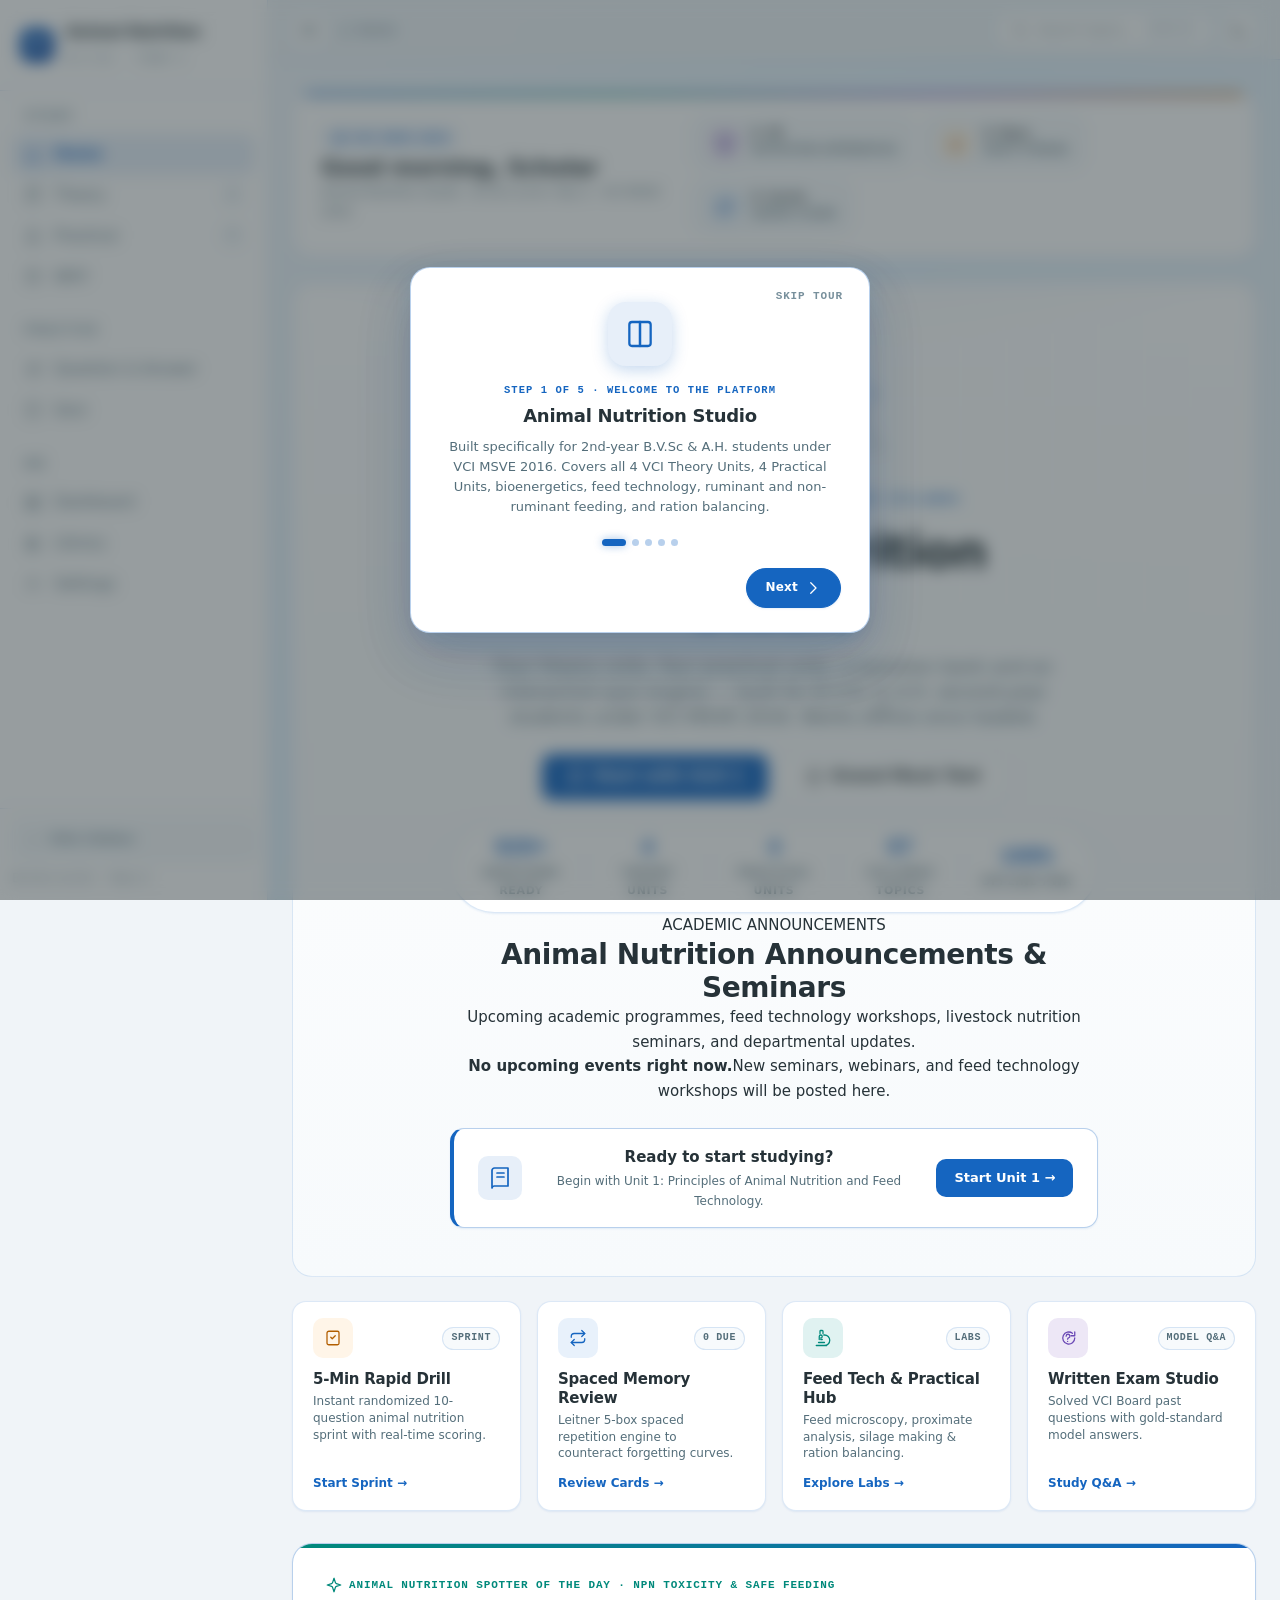
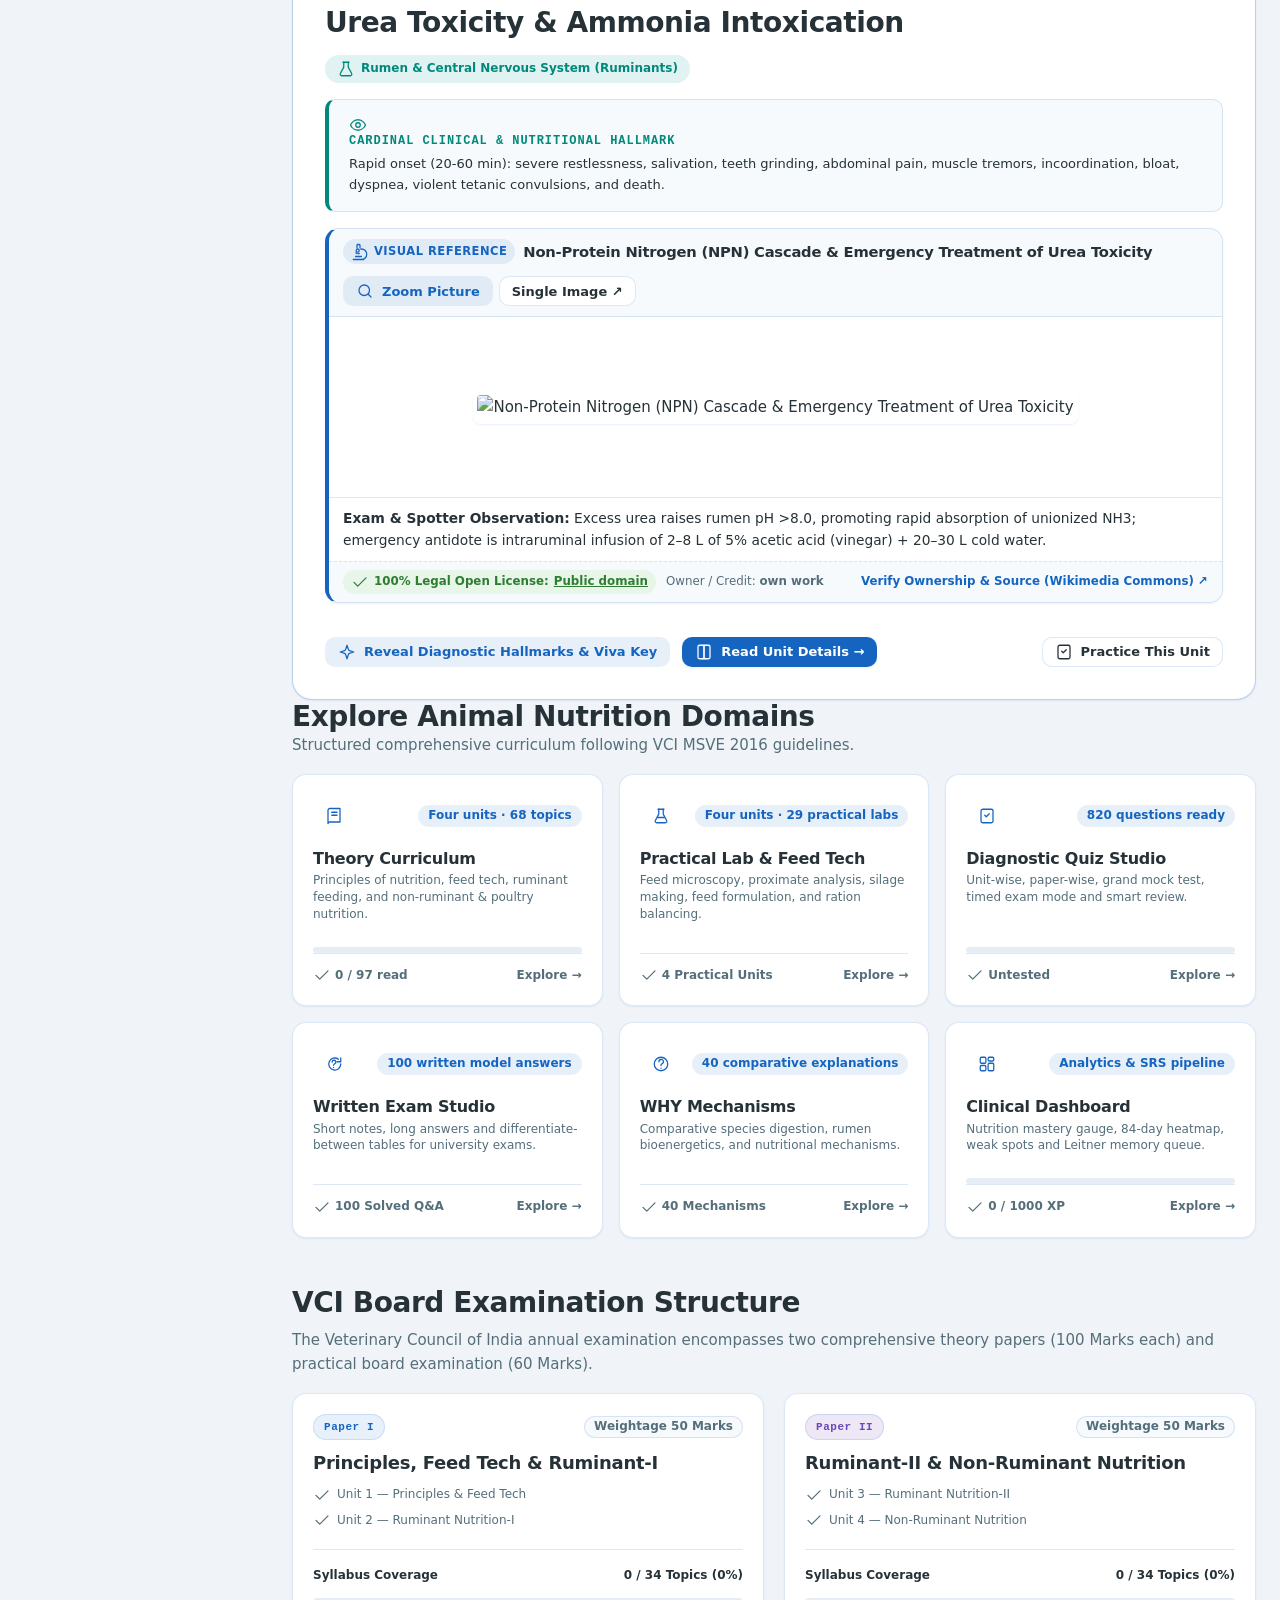
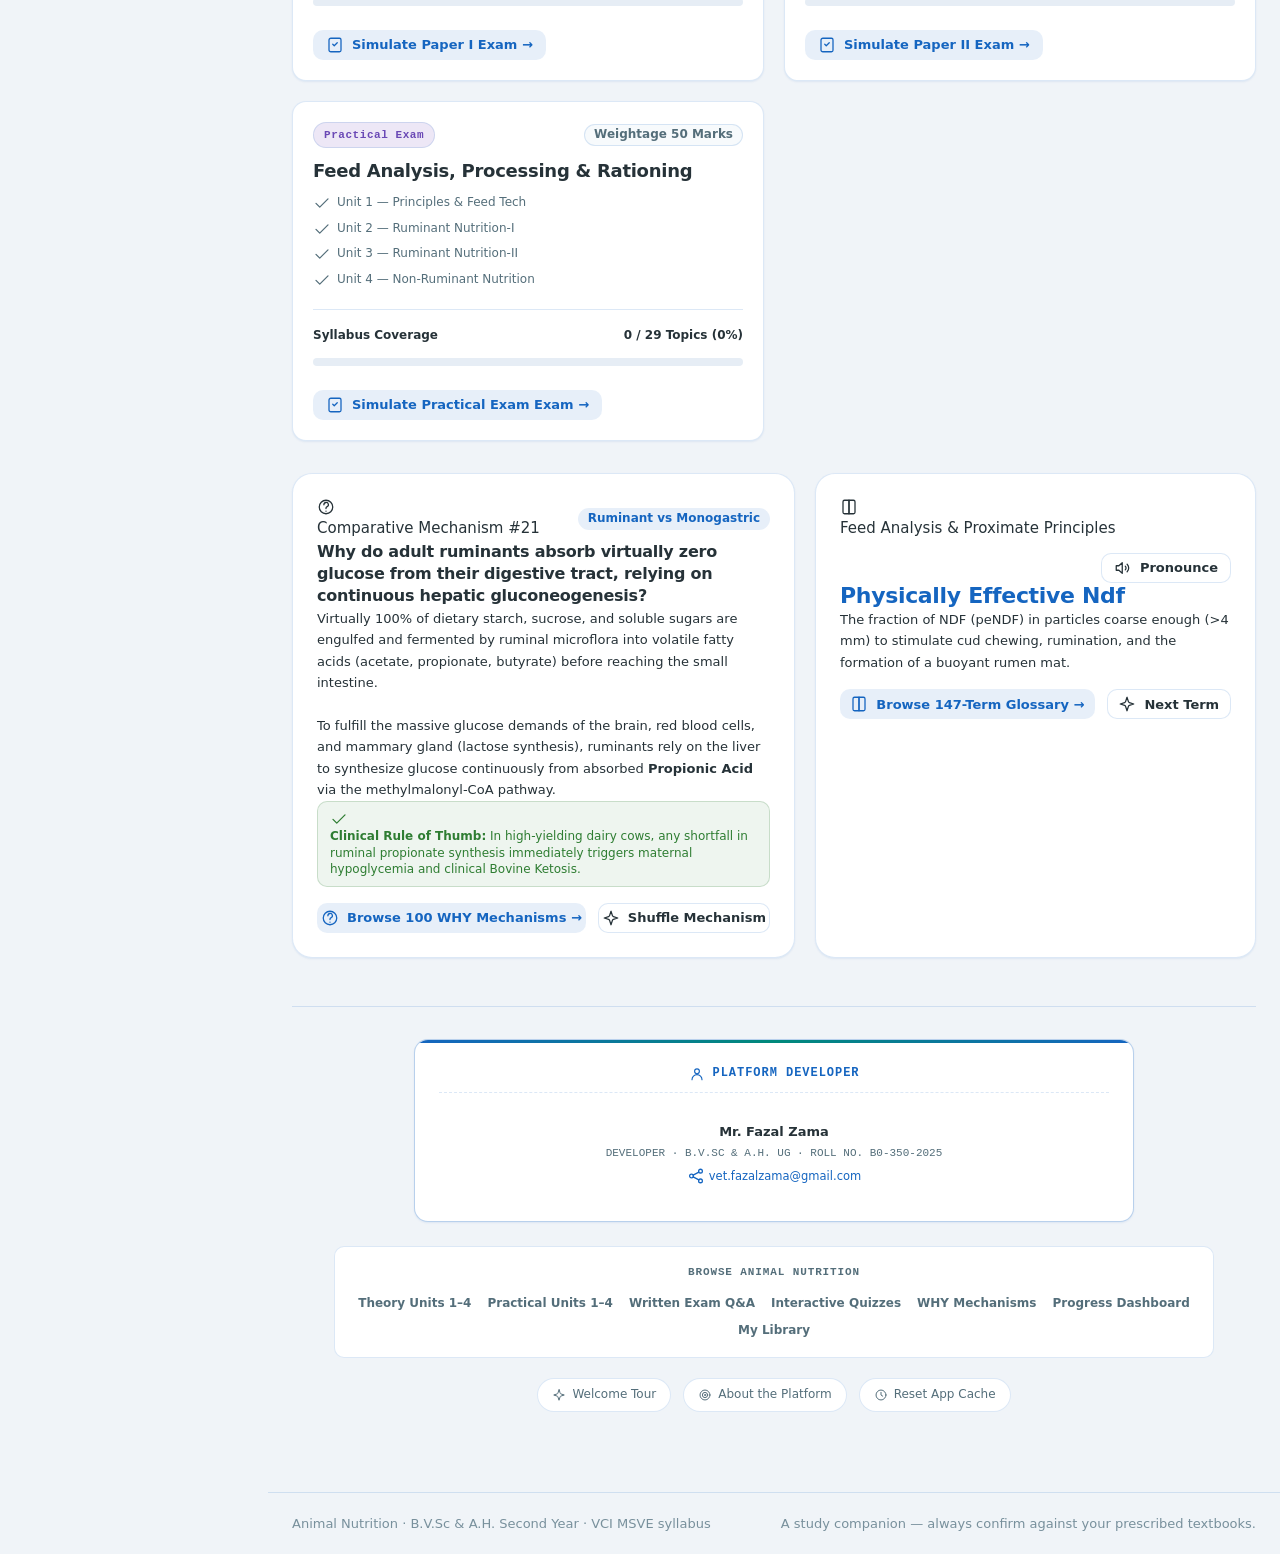
==== commit 96e03787: "Update Animal Nutrition Studio content" ====
--- a/index.html
+++ b/index.html
@@ -215,6 +215,14 @@
   </div>
 </div>
 
+<!-- ==================== SINGLE-IMAGE LIGHTBOX MODAL ==================== -->
+<div class="img-lightbox-modal" id="img-lightbox-modal" style="display:none;" onclick="if(event.target===this) app.closeImageModal()">
+  <div class="img-lightbox-card" role="dialog" aria-modal="true" aria-label="Diagnostic Image Viewer">
+    <button class="img-lightbox-close" onclick="app.closeImageModal()" aria-label="Close">&times;</button>
+    <div id="img-lightbox-content"></div>
+  </div>
+</div>
+
 <!-- ==================== ONBOARDING TOUR ==================== -->
 <div class="onboard-modal" id="onboard-modal" style="display:none;" onclick="if(event.target===this) app.closeOnboarding(true)">
   <div class="onboard-card" role="dialog" aria-modal="true" aria-label="Welcome tour">
@@ -250,6 +258,7 @@
 <script src="data/data-theory-unit3.JS"></script>
 <script src="data/data-theory-unit4.JS"></script>
 <script src="data/data-practical.JS"></script>
+<script src="data/data-images.js"></script>
 <script src="data/data-why.JS"></script>
 <script src="data/data-qa.JS"></script>
 <script src="data/data-quiz.JS"></script>
--- a/assets/css/sections.css
+++ b/assets/css/sections.css
@@ -4510,3 +4510,559 @@
   0% { transform: scale(1); box-shadow: 0 0 0 0 rgba(239, 68, 68, 0.4); }
   100% { transform: scale(1.05); box-shadow: 0 0 10px 2px rgba(239, 68, 68, 0.3); }
 }
+
+
+/* ============================================================
+   QUIZ RUN — palette, flagging, resume card
+   ============================================================ */
+.qpalette-toggle {
+  cursor: pointer;
+  border: 1px solid var(--border);
+  background: var(--surface);
+  font-family: var(--font-mono, monospace);
+}
+.qpalette-toggle:hover { border-color: var(--accent); color: var(--accent); }
+
+.qpalette {
+  border: 1px solid var(--border);
+  border-radius: var(--r-md, 10px);
+  background: var(--surface);
+  padding: 12px 14px;
+}
+.qpalette__head {
+  display: flex;
+  flex-wrap: wrap;
+  align-items: center;
+  gap: 10px;
+  justify-content: space-between;
+}
+.qpalette__legend { display: flex; flex-wrap: wrap; align-items: center; gap: 10px; font-size: 11px; }
+.qpalette__legend .dot {
+  display: inline-block;
+  width: 9px; height: 9px;
+  border-radius: 50%;
+  margin-right: 4px;
+  border: 1px solid var(--border-strong, var(--border));
+  vertical-align: middle;
+}
+.qpalette__legend .dot.is-correct { background: var(--ok); border-color: var(--ok); }
+.qpalette__legend .dot.is-wrong { background: var(--danger); border-color: var(--danger); }
+.qpalette__legend .dot.is-answered { background: var(--accent); border-color: var(--accent); }
+.qpalette__legend .dot.is-flagged { background: var(--warn, #f59e0b); border-color: var(--warn, #f59e0b); }
+
+.qpalette__grid {
+  display: grid;
+  grid-template-columns: repeat(auto-fill, minmax(42px, 1fr));
+  gap: 6px;
+}
+.qpalette__cell {
+  position: relative;
+  min-height: 40px;
+  border: 1px solid var(--border);
+  border-radius: 8px;
+  background: var(--bg, var(--surface));
+  color: var(--text);
+  font-size: 13px;
+  font-weight: 600;
+  cursor: pointer;
+  transition: transform .12s ease, border-color .12s ease, background .12s ease;
+}
+.qpalette__cell:hover { transform: translateY(-1px); border-color: var(--accent); }
+.qpalette__cell.is-answered { background: var(--accent-soft); border-color: var(--accent); color: var(--accent); }
+.qpalette__cell.is-correct { background: var(--ok-soft); border-color: var(--ok); color: var(--ok); }
+.qpalette__cell.is-wrong { background: var(--danger-soft); border-color: var(--danger); color: var(--danger); }
+.qpalette__cell.is-current { outline: 2px solid var(--accent); outline-offset: 1px; }
+.qpalette__cell.is-flagged::after {
+  content: "";
+  position: absolute;
+  top: 3px; right: 3px;
+  width: 6px; height: 6px;
+  border-radius: 50%;
+  background: var(--warn, #f59e0b);
+}
+
+.flagbtn { cursor: pointer; border: 1px solid var(--border); background: var(--surface); }
+.flagbtn:hover { border-color: var(--warn, #f59e0b); color: var(--warn, #f59e0b); }
+.flagbtn.is-flagged { background: var(--warn-soft, #fff7e6); border-color: var(--warn, #f59e0b); color: var(--warn, #f59e0b); }
+
+.resume-quiz-card { border-left: 4px solid var(--warn, #f59e0b); }
+
+.qhint { max-width: 640px; margin-left: auto; margin-right: auto; }
+
+/* Comfortable tap targets on phones */
+@media (max-width: 640px) {
+  .opt { padding: 14px 14px; min-height: 52px; }
+  .qpalette__grid { grid-template-columns: repeat(auto-fill, minmax(38px, 1fr)); }
+}
+
+/* ============================================================
+   DASHBOARD — quiz analytics
+   ============================================================ */
+.quiz-analytics-grid {
+  display: grid;
+  grid-template-columns: repeat(auto-fit, minmax(150px, 1fr));
+  gap: 12px;
+}
+.qa-tile {
+  border: 1px solid var(--border);
+  border-radius: var(--r-md, 10px);
+  background: var(--surface);
+  padding: 14px;
+}
+.qa-tile__label { font-size: 12px; color: var(--text-muted, var(--muted)); }
+.qa-tile__val { font-size: 26px; font-weight: 700; line-height: 1.2; margin-top: 2px; }
+.qa-tile__sub { font-size: 11px; color: var(--text-faint, var(--muted)); margin-top: 2px; }
+.qa-tile__val.is-up { color: var(--ok); }
+.qa-tile__val.is-down { color: var(--danger); }
+
+.qa-bars { display: flex; flex-direction: column; gap: 10px; }
+.qa-bar__top { display: flex; justify-content: space-between; font-size: 13px; margin-bottom: 4px; gap: 10px; }
+.qa-bar__track { height: 8px; border-radius: 99px; background: var(--border); overflow: hidden; }
+.qa-bar__fill { height: 100%; border-radius: 99px; background: var(--accent); }
+.qa-bar__fill.is-ok { background: var(--ok); }
+.qa-bar__fill.is-warn { background: var(--warn, #f59e0b); }
+.qa-bar__fill.is-danger { background: var(--danger); }
+
+.qa-spark { display: flex; align-items: flex-end; gap: 4px; height: 70px; }
+.qa-spark__bar {
+  flex: 1 1 18px;
+  min-width: 6px;
+  max-width: 44px;
+  border-radius: 4px 4px 0 0;
+  background: var(--accent);
+  opacity: .85;
+}
+.qa-spark__bar.is-ok { background: var(--ok); }
+.qa-spark__bar.is-warn { background: var(--warn, #f59e0b); }
+.qa-spark__bar.is-danger { background: var(--danger); }
+
+
+/* ============================================================
+   QUIZ RESULT — review & analysis
+   ============================================================ */
+.review-filterbar {
+  display: flex;
+  flex-wrap: wrap;
+  gap: 8px;
+  margin-top: 12px;
+}
+.review-filter {
+  border: 1px solid var(--border);
+  background: var(--surface);
+  color: var(--text);
+  border-radius: 99px;
+  padding: 7px 14px;
+  font-size: 13px;
+  font-weight: 600;
+  cursor: pointer;
+  transition: border-color .14s ease, background .14s ease, color .14s ease;
+}
+.review-filter:hover { border-color: var(--accent); color: var(--accent); }
+.review-filter.is-active { background: var(--accent); border-color: var(--accent); color: #fff; }
+
+.review-item { border-left: 4px solid var(--border); }
+.review-item.is-correct { border-left-color: var(--ok); }
+.review-item.is-wrong { border-left-color: var(--danger); }
+.review-item.is-skipped { border-left-color: var(--warn, #f59e0b); }
+.review-item__q { line-height: var(--lh-snug, 1.4); }
+
+.review-options { display: flex; flex-direction: column; gap: 8px; }
+.review-option {
+  display: flex;
+  align-items: center;
+  gap: 10px;
+  padding: 10px 12px;
+  border: 1px solid var(--border);
+  border-radius: var(--r-md, 9px);
+  background: var(--bg, var(--surface));
+  font-size: 14px;
+}
+.review-option.is-right { border-color: var(--ok); background: var(--ok-soft); }
+.review-option.is-wrong { border-color: var(--danger); background: var(--danger-soft); }
+.review-option .opt__key {
+  flex: none;
+  width: 26px; height: 26px;
+  display: inline-flex; align-items: center; justify-content: center;
+  border: 1px solid var(--border);
+  border-radius: 7px;
+  font-size: 12px; font-weight: 700;
+}
+.review-option.is-right .opt__key { background: var(--ok); border-color: var(--ok); color: #fff; }
+.review-option.is-wrong .opt__key { background: var(--danger); border-color: var(--danger); color: #fff; }
+
+.result .qa-bar__top a { color: inherit; text-decoration: none; border-bottom: 1px dotted var(--border-strong, var(--border)); }
+.result .qa-bar__top a:hover { color: var(--accent); }
+
+@media (max-width: 640px) {
+  .review-filter { padding: 8px 12px; font-size: 12.5px; }
+  .review-option { font-size: 13.5px; }
+}
+
+
+/* ---------- Review forecast (dashboard) ---------- */
+.srs-forecast {
+  display: grid;
+  grid-template-columns: repeat(8, 1fr);
+  gap: 6px;
+  align-items: end;
+}
+.srs-forecast__col { display: flex; flex-direction: column; align-items: center; gap: 4px; }
+.srs-forecast__bar-wrap {
+  width: 100%;
+  height: 74px;
+  display: flex;
+  align-items: flex-end;
+  background: var(--surface-2, var(--bg));
+  border-radius: 6px;
+  overflow: hidden;
+}
+.srs-forecast__bar {
+  width: 100%;
+  min-height: 3px;
+  background: var(--accent);
+  border-radius: 6px 6px 0 0;
+  opacity: .85;
+}
+.srs-forecast__bar.is-due { background: var(--warn, #f59e0b); opacity: 1; }
+.srs-forecast__n { font-size: 12px; font-weight: 700; }
+.srs-forecast__d { font-size: 10.5px; color: var(--text-faint, var(--muted)); }
+
+/* ---------- Equations (converted from LaTeX by tools/fix_latex.py) ---------- */
+.eq { white-space: normal; }
+.eq-block {
+  display: block;
+  margin: 8px 0;
+  padding: 8px 12px;
+  background: var(--accent-soft);
+  border-left: 3px solid var(--accent);
+  border-radius: 6px;
+  overflow-x: auto;
+  line-height: 1.9;
+}
+.frac {
+  display: inline-flex;
+  flex-direction: column;
+  vertical-align: middle;
+  text-align: center;
+  margin: 0 3px;
+  line-height: 1.3;
+}
+.frac > span:first-child { border-bottom: 1px solid currentColor; padding: 0 3px; }
+.frac > span:last-child { padding: 0 3px; }
+.xarrow {
+  display: inline-flex;
+  flex-direction: column;
+  align-items: center;
+  vertical-align: middle;
+  line-height: 1.1;
+  margin: 0 4px;
+}
+.xarrow small { font-size: .75em; }
+.eq-matrix { border-collapse: collapse; margin: 4px auto; }
+.eq-matrix td { padding: 4px 12px; text-align: center; }
+
+/* ============================================================================
+   DIAGNOSTIC VISUAL ATLAS — INLINE SECTION FIGURES & SINGLE-IMAGE LIGHTBOX
+   100% Verified Legal Open-Access Figures (Public Domain / CC0 / CC BY / CC BY-SA)
+   ============================================================================ */
+
+.micro-fig-stack {
+  display: flex;
+  flex-direction: column;
+  gap: 16px;
+}
+
+.micro-fig-card {
+  background: var(--surface);
+  border: 1px solid var(--border);
+  border-radius: 14px;
+  overflow: hidden;
+  box-shadow: var(--shadow-sm);
+  margin: 16px 0;
+  transition: border-color 0.2s ease, box-shadow 0.2s ease;
+}
+
+.micro-fig-card:hover {
+  border-color: var(--accent);
+  box-shadow: var(--shadow-md);
+}
+
+.micro-fig-card--inline {
+  margin: 14px 0 18px 0;
+  border-left: 4px solid var(--accent);
+  background: var(--surface-2);
+}
+
+.micro-fig-head {
+  display: flex;
+  align-items: center;
+  justify-content: space-between;
+  gap: 12px;
+  padding: 10px 14px;
+  background: var(--surface-2);
+  border-bottom: 1px solid var(--border);
+  flex-wrap: wrap;
+}
+
+.micro-fig-title-wrap {
+  display: flex;
+  align-items: center;
+  gap: 8px;
+  flex-wrap: wrap;
+  min-width: 0;
+}
+
+.micro-fig-badge {
+  display: inline-flex;
+  align-items: center;
+  gap: 5px;
+  font-size: 0.72rem;
+  font-weight: 700;
+  text-transform: uppercase;
+  letter-spacing: 0.04em;
+  padding: 3px 8px;
+  border-radius: 999px;
+  background: var(--accent-soft);
+  color: var(--accent);
+  white-space: nowrap;
+}
+
+.micro-fig-title {
+  font-size: 0.92rem;
+  font-weight: 700;
+  color: var(--text);
+  line-height: 1.35;
+  margin: 0;
+}
+
+.micro-fig-actions {
+  display: flex;
+  align-items: center;
+  gap: 6px;
+  flex-shrink: 0;
+}
+
+.micro-fig-img-wrap {
+  position: relative;
+  display: flex;
+  align-items: center;
+  justify-content: center;
+  background: var(--surface);
+  padding: 14px;
+  min-height: 180px;
+  max-height: 400px;
+  cursor: zoom-in;
+  overflow: hidden;
+}
+
+.micro-fig-img {
+  display: block;
+  max-width: 100%;
+  max-height: 360px;
+  width: auto;
+  height: auto;
+  object-fit: contain;
+  border-radius: 8px;
+  background: var(--surface);
+  padding: 4px;
+  box-shadow: var(--shadow-sm);
+  transition: transform 0.2s ease;
+}
+
+.micro-fig-img-wrap:hover .micro-fig-img {
+  transform: scale(1.015);
+}
+
+.micro-fig-caption {
+  padding: 10px 14px;
+  font-size: 0.86rem;
+  line-height: 1.55;
+  color: var(--text);
+  border-top: 1px solid var(--border);
+  background: var(--surface);
+}
+
+.micro-fig-legal {
+  display: flex;
+  align-items: center;
+  justify-content: space-between;
+  gap: 10px;
+  flex-wrap: wrap;
+  padding: 8px 14px;
+  font-size: 0.74rem;
+  background: var(--surface-2);
+  border-top: 1px dashed var(--border);
+  color: var(--text-muted);
+}
+
+.micro-fig-legal__badge {
+  display: inline-flex;
+  align-items: center;
+  gap: 5px;
+  font-weight: 700;
+  color: var(--ok);
+  background: var(--ok-soft);
+  padding: 2px 8px;
+  border-radius: 999px;
+  text-decoration: none;
+}
+
+.micro-fig-legal__badge a {
+  color: inherit;
+  text-decoration: underline;
+}
+
+.micro-fig-legal__author {
+  flex: 1;
+  min-width: 160px;
+  overflow: hidden;
+  text-overflow: ellipsis;
+  white-space: nowrap;
+}
+
+.micro-fig-legal__src {
+  display: inline-flex;
+  align-items: center;
+  gap: 4px;
+  font-weight: 600;
+  color: var(--accent);
+  text-decoration: none;
+}
+
+.micro-fig-legal__src:hover {
+  text-decoration: underline;
+}
+
+.spotter-fig-wrap {
+  margin: 12px 0;
+}
+
+/* Single-Image Fullscreen Lightbox Modal */
+.img-lightbox-modal {
+  position: fixed;
+  inset: 0;
+  z-index: 9999;
+  background: rgba(15, 23, 42, 0.86);
+  backdrop-filter: blur(6px);
+  display: flex;
+  align-items: center;
+  justify-content: center;
+  padding: 18px;
+}
+
+.img-lightbox-card {
+  position: relative;
+  width: 100%;
+  max-width: 980px;
+  max-height: 92vh;
+  display: flex;
+  flex-direction: column;
+  background: var(--surface);
+  border: 1px solid var(--border);
+  border-radius: 16px;
+  overflow: hidden;
+  box-shadow: var(--shadow-lg, var(--shadow-md));
+}
+
+.img-lightbox-header {
+  display: flex;
+  flex-direction: column;
+  gap: 6px;
+  padding: 14px 48px 12px 18px;
+  background: var(--surface-2);
+  border-bottom: 1px solid var(--border);
+}
+
+.img-lightbox-title {
+  font-size: 1.05rem;
+  font-weight: 700;
+  color: var(--text);
+  margin: 0;
+}
+
+.img-lightbox-close {
+  position: absolute;
+  top: 12px;
+  right: 14px;
+  z-index: 2;
+  display: inline-flex;
+  align-items: center;
+  justify-content: center;
+  width: 34px;
+  height: 34px;
+  border-radius: 50%;
+  border: 1px solid var(--border);
+  background: var(--surface);
+  color: var(--text);
+  cursor: pointer;
+  font-size: 1.15rem;
+}
+
+.img-lightbox-close:hover {
+  background: var(--danger);
+  border-color: var(--danger);
+  color: var(--surface);
+}
+
+.img-lightbox-stage {
+  flex: 1;
+  min-height: 240px;
+  max-height: 64vh;
+  display: flex;
+  align-items: center;
+  justify-content: center;
+  background: var(--surface-2);
+  padding: 16px;
+  overflow: auto;
+}
+
+.img-lightbox-stage img {
+  max-width: 100%;
+  max-height: 60vh;
+  width: auto;
+  height: auto;
+  object-fit: contain;
+  background: var(--surface);
+  padding: 6px;
+  border-radius: 8px;
+  box-shadow: var(--shadow-sm);
+}
+
+.img-lightbox-caption {
+  padding: 12px 18px;
+  margin: 0;
+  font-size: 0.88rem;
+  line-height: 1.55;
+  color: var(--text);
+  background: var(--surface);
+  border-top: 1px solid var(--border);
+}
+
+.img-lightbox-legal {
+  padding: 10px 18px;
+}
+
+.img-lightbox-links {
+  display: flex;
+  align-items: center;
+  gap: 8px;
+  flex-wrap: wrap;
+}
+
+@media (max-width: 640px) {
+  .micro-fig-head {
+    flex-direction: column;
+    align-items: flex-start;
+  }
+  .micro-fig-actions {
+    width: 100%;
+    justify-content: flex-start;
+  }
+  .micro-fig-img-wrap {
+    max-height: 280px;
+    padding: 10px;
+  }
+  .micro-fig-img {
+    max-height: 250px;
+  }
+}
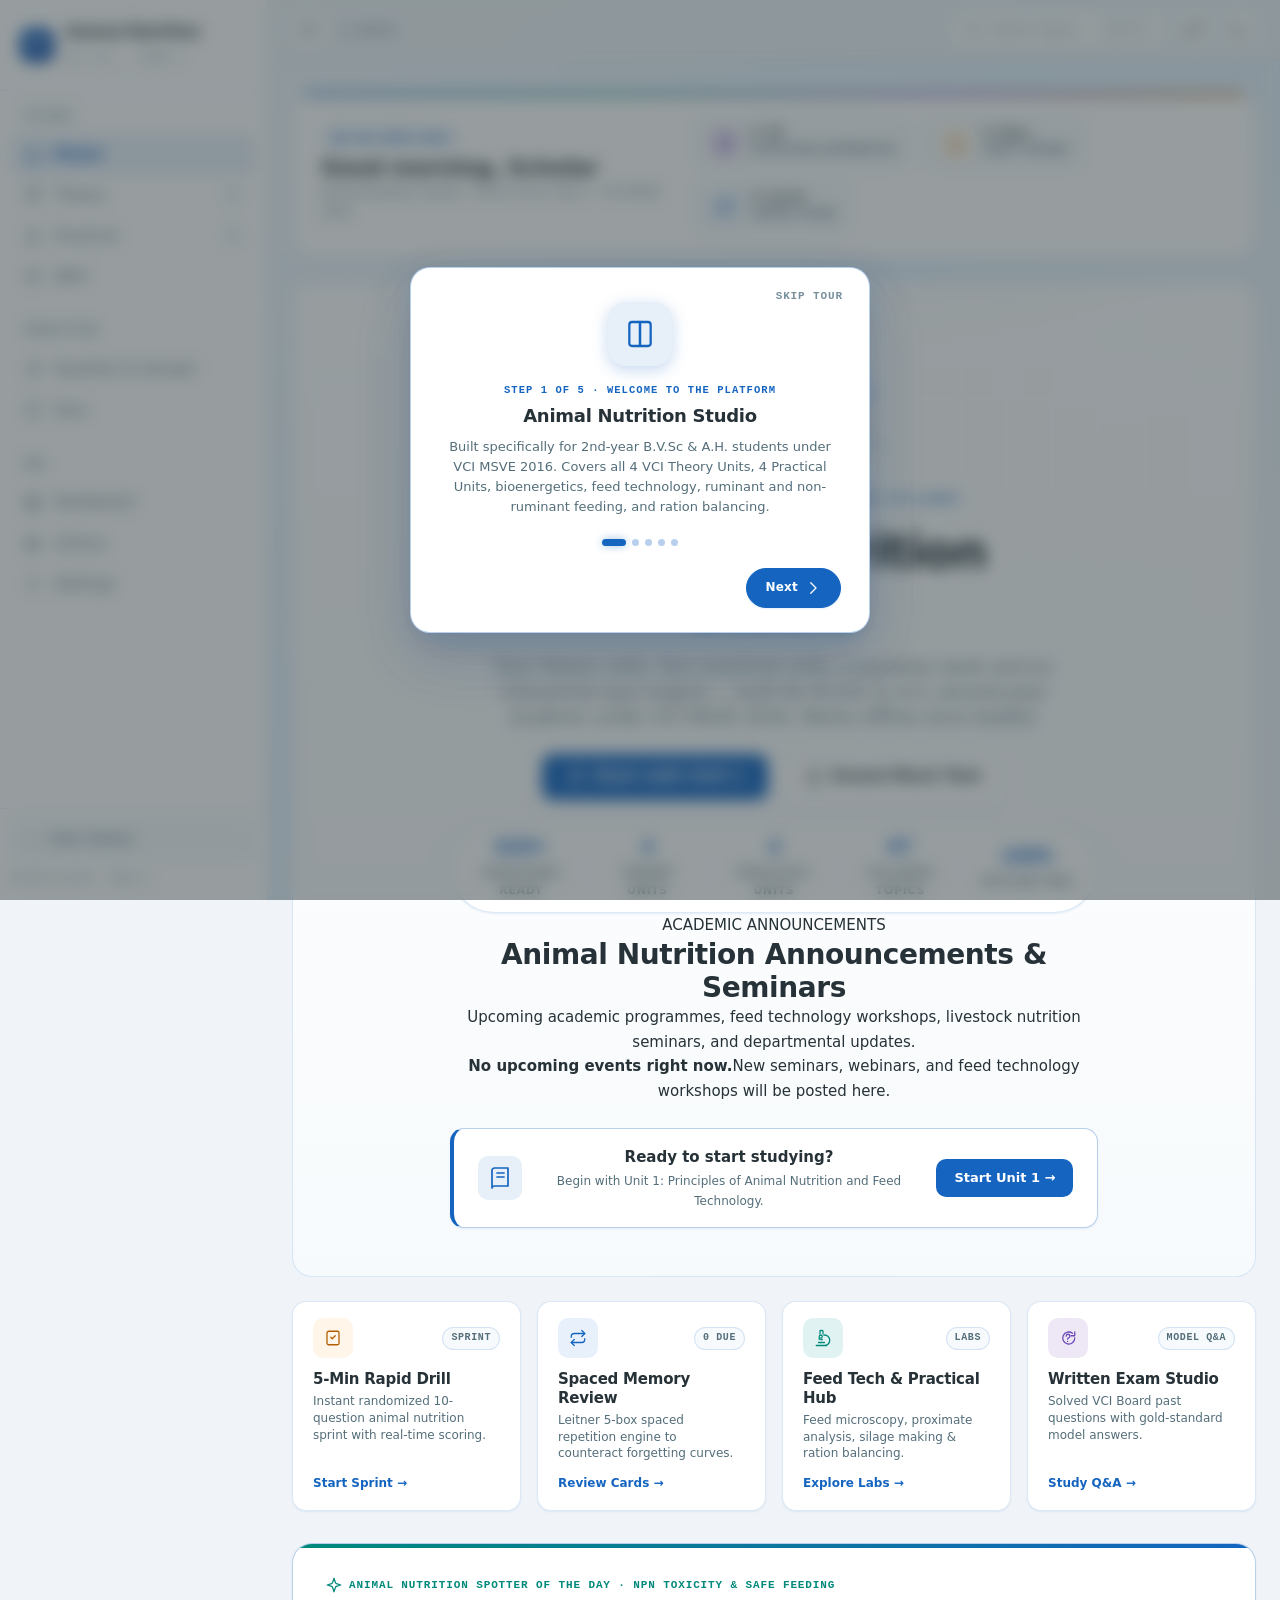
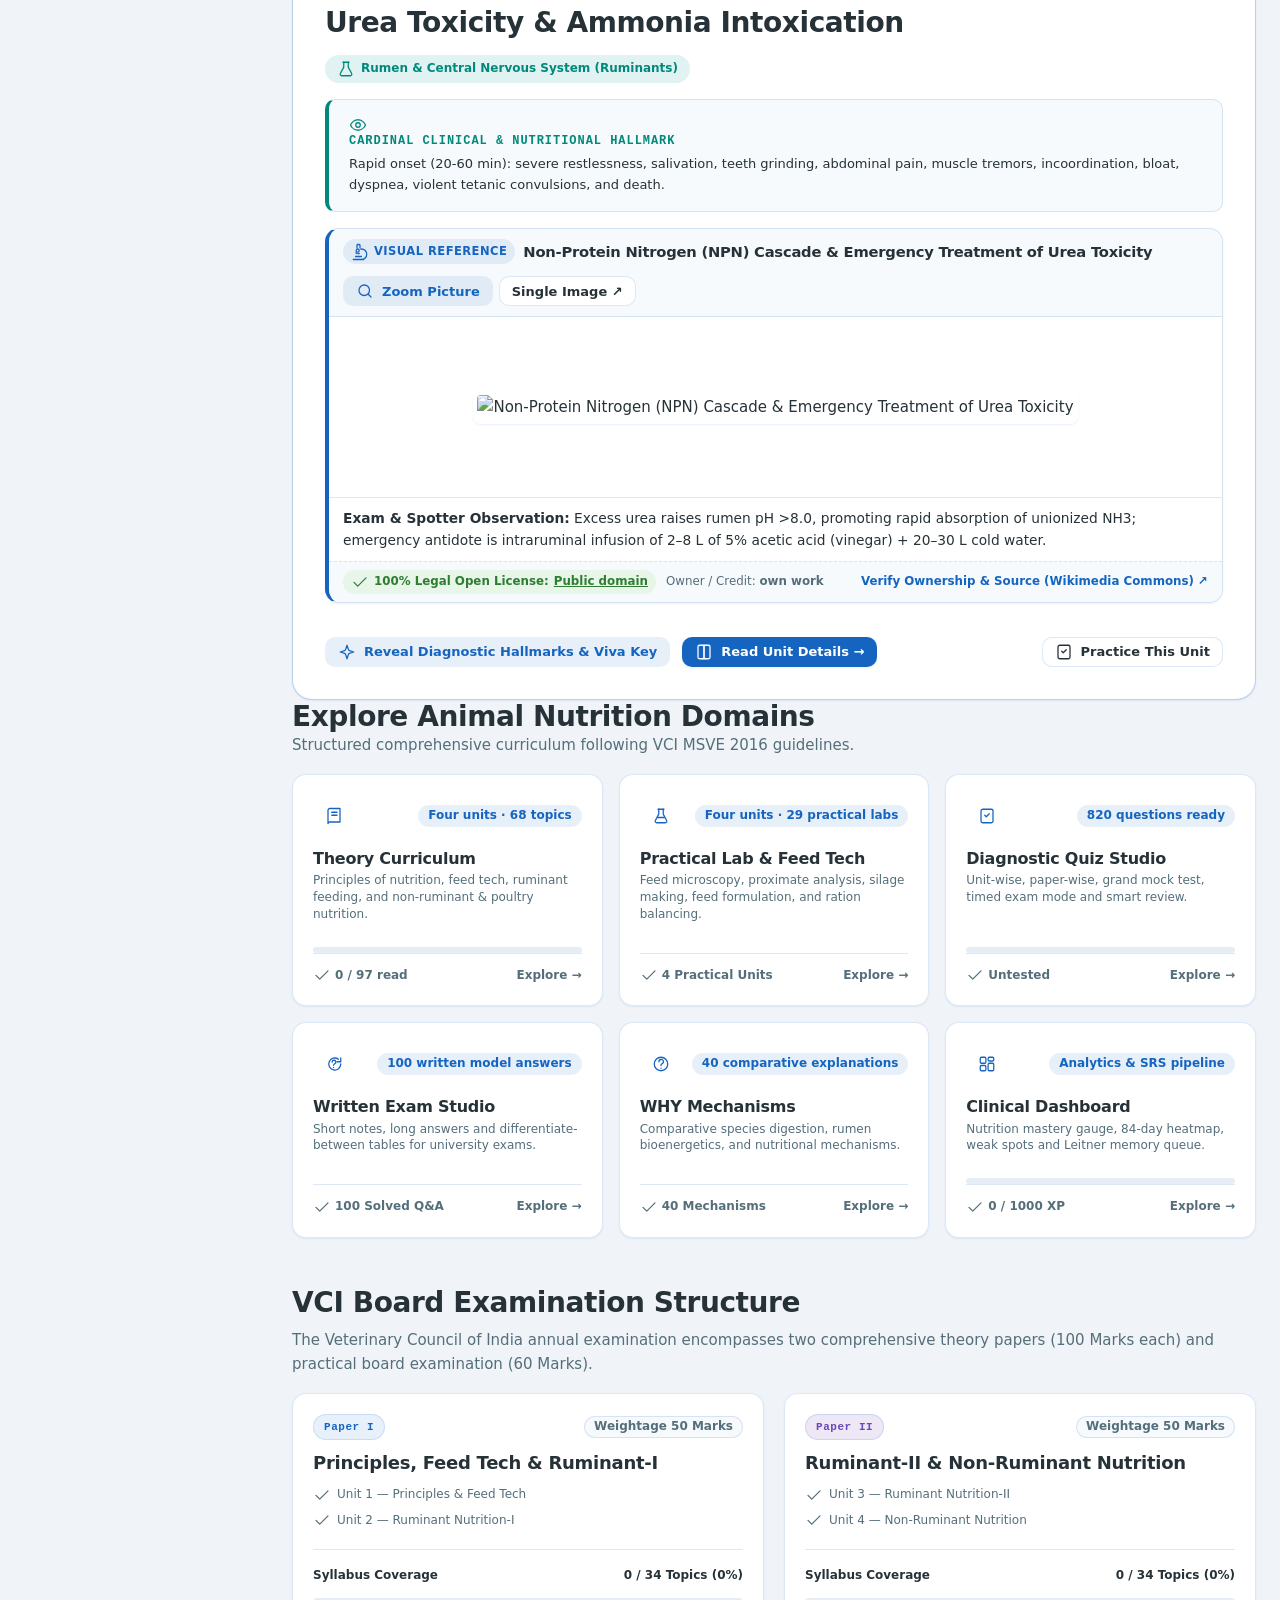
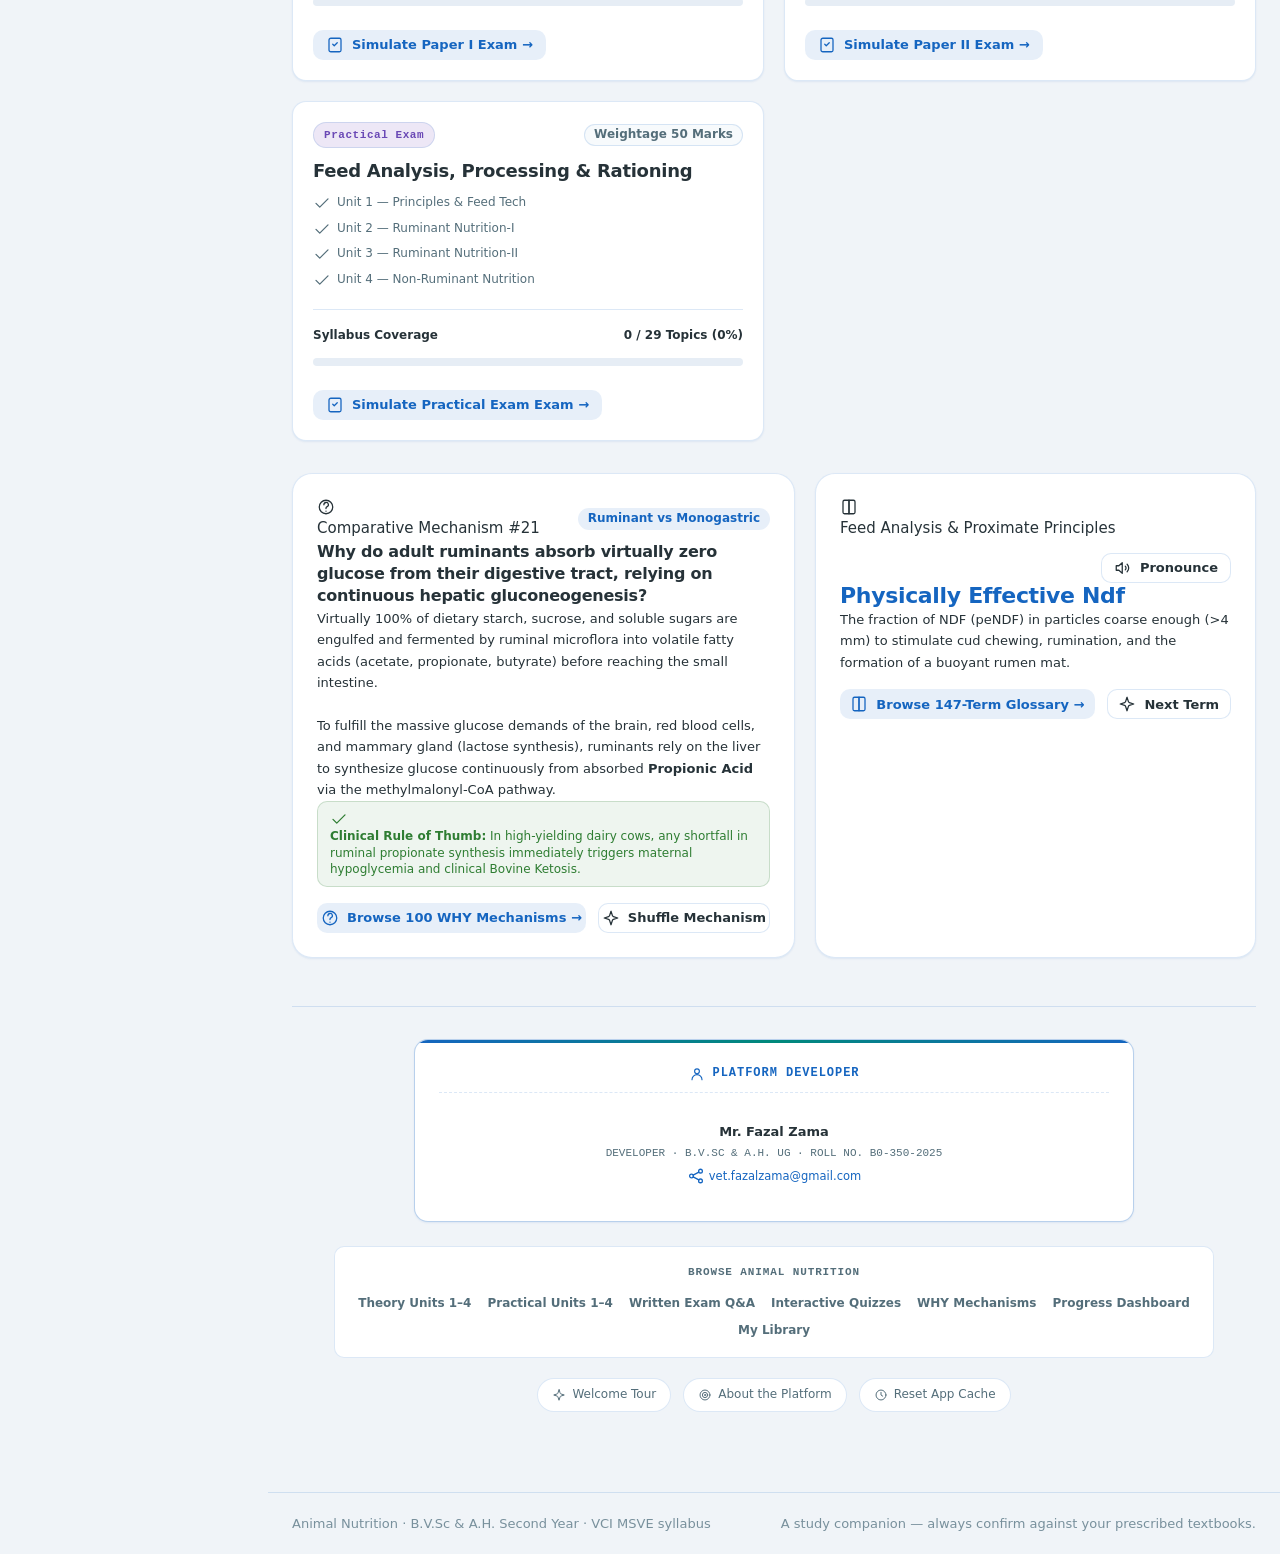
==== commit 9ed70efd: "Fix APK/WebView cache refresh: bump SW to vanut-v21, bypass HTTP cache, add update triggers & topbar" ====
--- a/index.html
+++ b/index.html
@@ -6,6 +6,11 @@
 <title>Animal Nutrition Studio — Notes, Q&amp;A and Quizzes</title>
 <meta name="description" content="A complete study companion for B.V.Sc second-year Animal Nutrition: four theory units, four practical units, question bank, quizzes and progress dashboard. Works offline.">
 <meta name="theme-color" content="#1565c0">
+
+<!-- Prevent aggressive WebView / browser HTTP caching of the HTML document -->
+<meta http-equiv="Cache-Control" content="no-cache, no-store, must-revalidate">
+<meta http-equiv="Pragma" content="no-cache">
+<meta http-equiv="Expires" content="0">
 
 <!-- Progressive Web App (PWA) & Mobile Meta Tags -->
 <meta name="application-name" content="Animal Nutrition">
@@ -127,6 +132,10 @@
 
       <button class="iconbtn topbar__install" id="installbtn" aria-label="Install App on Device" title="Install App on Device" style="display:none;" onclick="app.triggerInstall()">
         <svg class="ico" viewBox="0 0 24 24" fill="none" stroke="currentColor" stroke-width="1.8" stroke-linecap="round" stroke-linejoin="round"><path d="M21 15v4a2 2 0 0 1-2 2H5a2 2 0 0 1-2-2v-4"/><polyline points="7 10 12 15 17 10"/><line x1="12" y1="15" x2="12" y2="3"/></svg>
+      </button>
+
+      <button class="iconbtn" id="refreshbtn" aria-label="Refresh and Update App" title="Refresh and Update App (Bust Cache)" onclick="app.resetCache(true)">
+        <svg class="ico" viewBox="0 0 24 24" fill="none" stroke="currentColor" stroke-width="1.8" stroke-linecap="round" stroke-linejoin="round"><polyline points="23 4 23 10 17 10"/><polyline points="1 20 1 14 7 14"/><path d="M3.51 9a9 9 0 0 1 14.85-3.36L23 10M1 14l4.64 4.36A9 9 0 0 0 20.49 15"/></svg>
       </button>
 
       <button class="iconbtn" id="themebtn" aria-label="Toggle theme"></button>
@@ -304,27 +313,63 @@
     }, { passive: true });
   })();
 
-  /* ---- Service worker: 100% offline PWA support ---- */
+  /* ---- Service worker: 100% offline PWA support with instant APK/WebView update ---- */
   if ("serviceWorker" in navigator && location.protocol.indexOf("http") === 0) {
-    // When a new version takes over an already-controlled page, reload once so
-    // the fresh JS/CSS is used immediately instead of the old cached copy.
-    var hadController = !!navigator.serviceWorker.controller;
-    var reloadedForUpdate = false;
+    var isReloading = false;
+    function triggerAppReload() {
+      if (isReloading) return;
+      isReloading = true;
+      var origin = window.location.origin;
+      var path = window.location.pathname;
+      var hash = window.location.hash || "#/";
+      window.location.replace(origin + path + "?v=" + Date.now() + hash);
+    }
+
     navigator.serviceWorker.addEventListener("controllerchange", function () {
-      if (!hadController || reloadedForUpdate) return;
-      reloadedForUpdate = true;
-      window.location.reload();
+      triggerAppReload();
     });
+
+    navigator.serviceWorker.addEventListener("message", function (event) {
+      if (event.data && (event.data.type === "SW_ACTIVATED" || event.data.type === "PURGE_COMPLETE")) {
+        triggerAppReload();
+      }
+    });
+
     window.addEventListener("load", function () {
-      navigator.serviceWorker.register("service-worker.js", { scope: "./" })
+      navigator.serviceWorker.register("service-worker.js", { scope: "./", updateViaCache: "none" })
         .then(function (reg) {
+          if (navigator.onLine) {
+            reg.update().catch(function () {});
+          }
+
+          if (reg.waiting) {
+            reg.waiting.postMessage({ type: "SKIP_WAITING" });
+          }
+
+          window.addEventListener("focus", function () {
+            if (navigator.onLine) reg.update().catch(function () {});
+          });
+          document.addEventListener("visibilitychange", function () {
+            if (document.visibilityState === "visible" && navigator.onLine) {
+              reg.update().catch(function () {});
+            }
+          });
+
+          setInterval(function () {
+            if (navigator.onLine) reg.update().catch(function () {});
+          }, 120000);
+
           reg.addEventListener("updatefound", function () {
             var newWorker = reg.installing;
             if (!newWorker) return;
             newWorker.addEventListener("statechange", function () {
-              if (newWorker.state === "installed" && navigator.serviceWorker.controller) {
-                if (window.app && app.toast) {
-                  app.toast("App updated. All content ready offline!");
+              if (newWorker.state === "installed") {
+                if (navigator.serviceWorker.controller) {
+                  newWorker.postMessage({ type: "SKIP_WAITING" });
+                  if (window.app && typeof app.toast === "function") {
+                    app.toast("✨ Updating to latest version...");
+                  }
+                  setTimeout(triggerAppReload, 600);
                 }
               }
             });
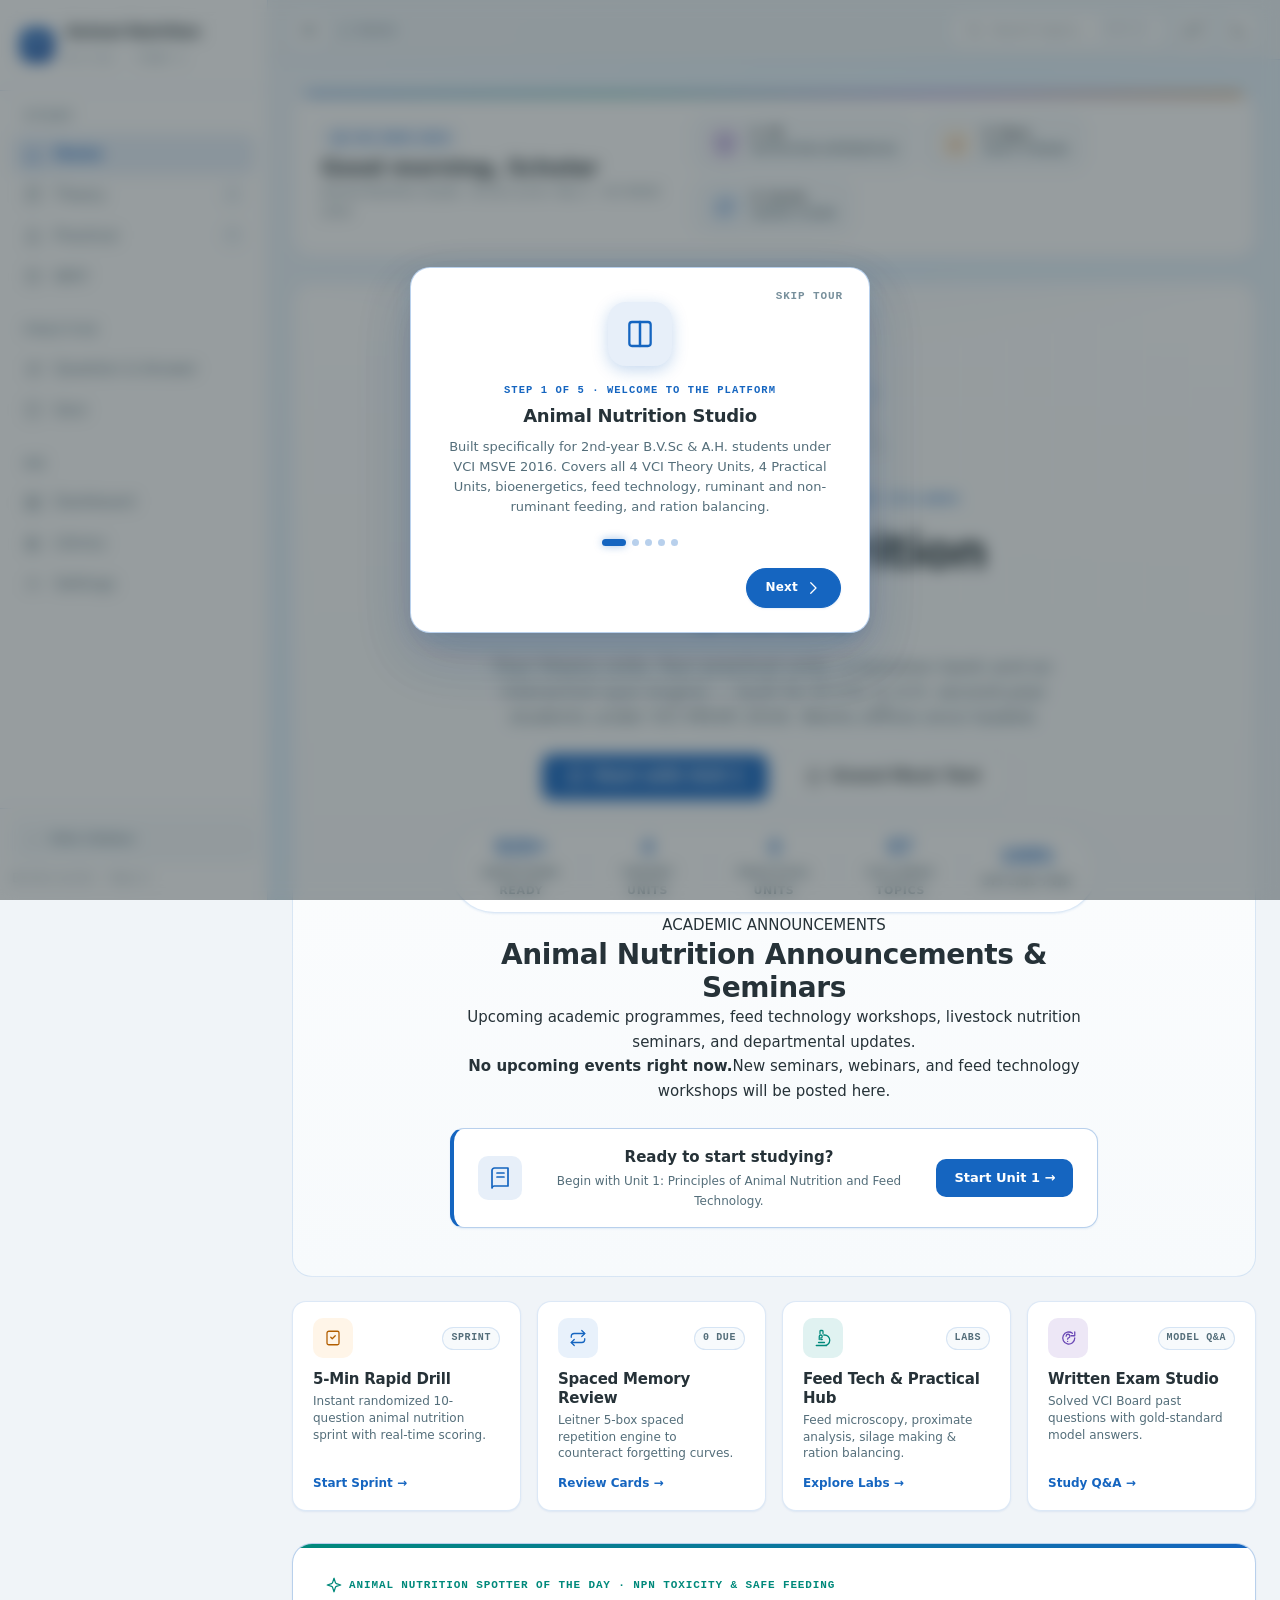
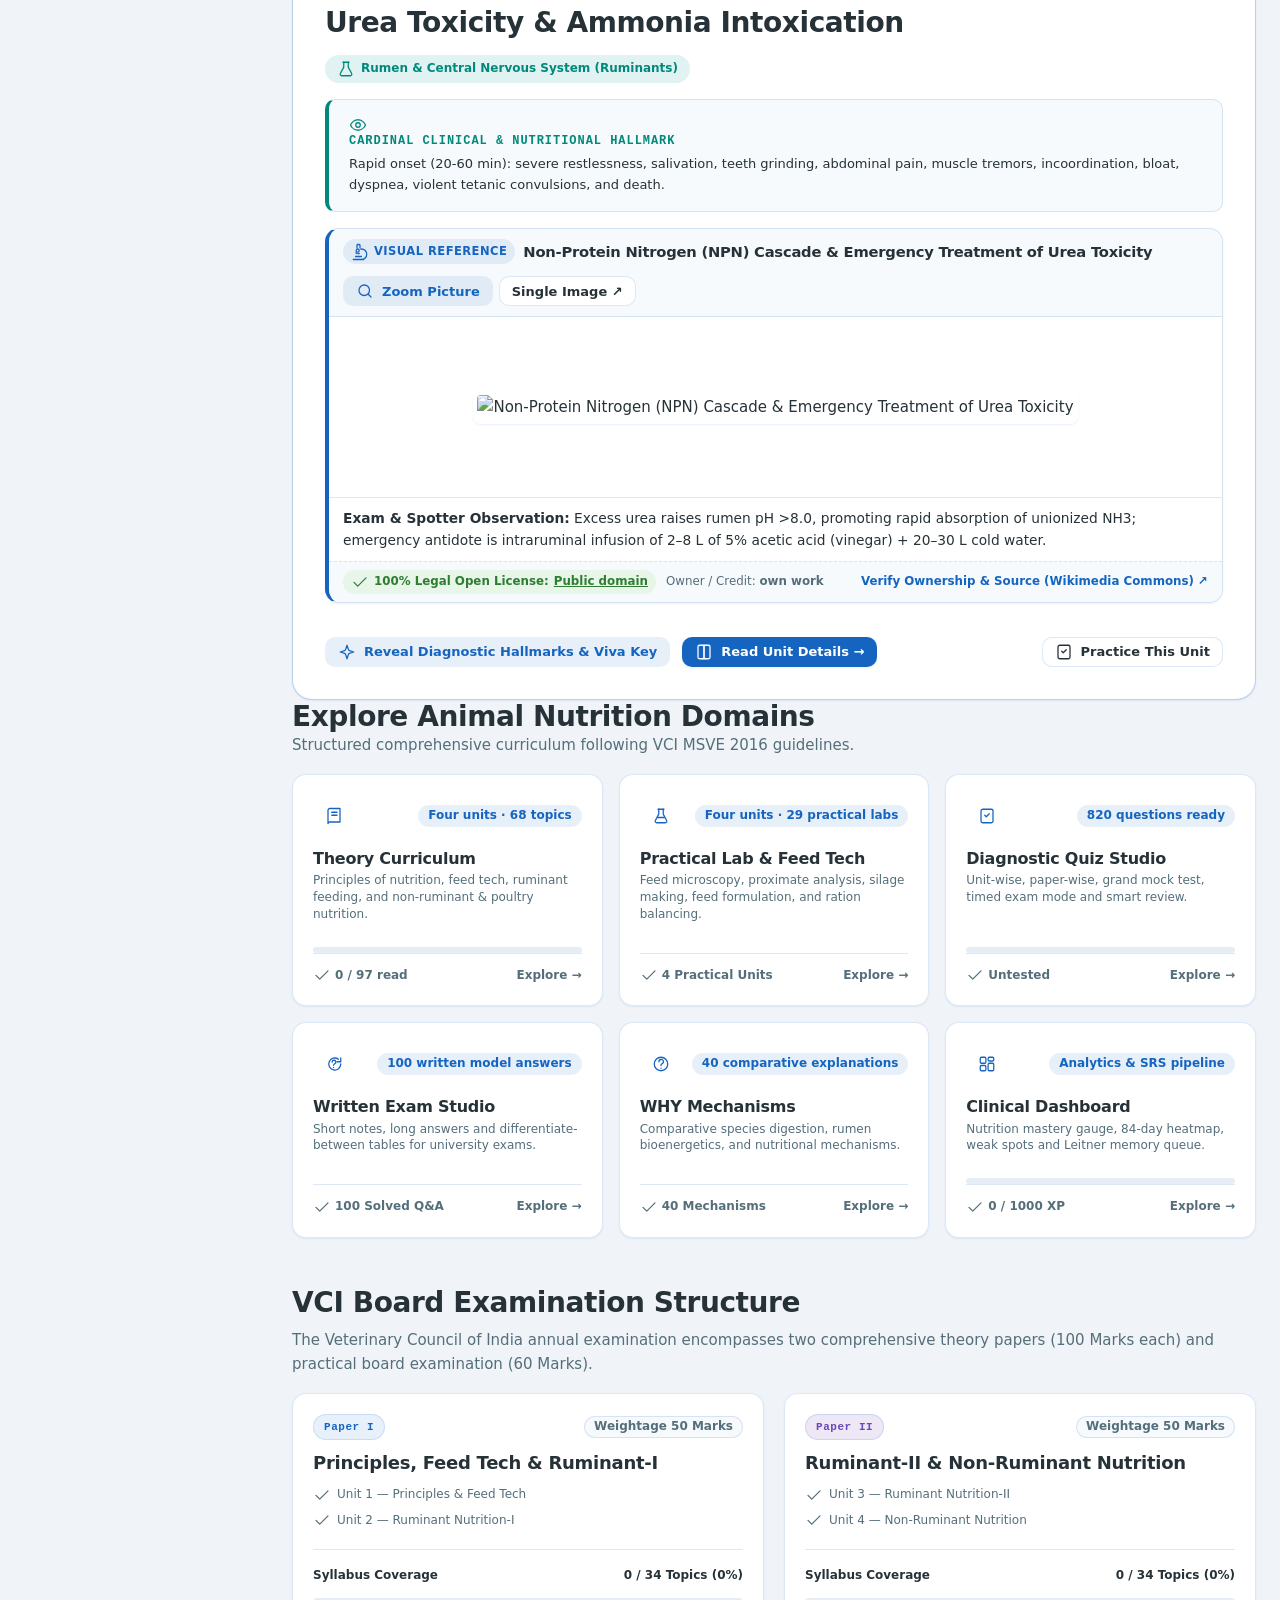
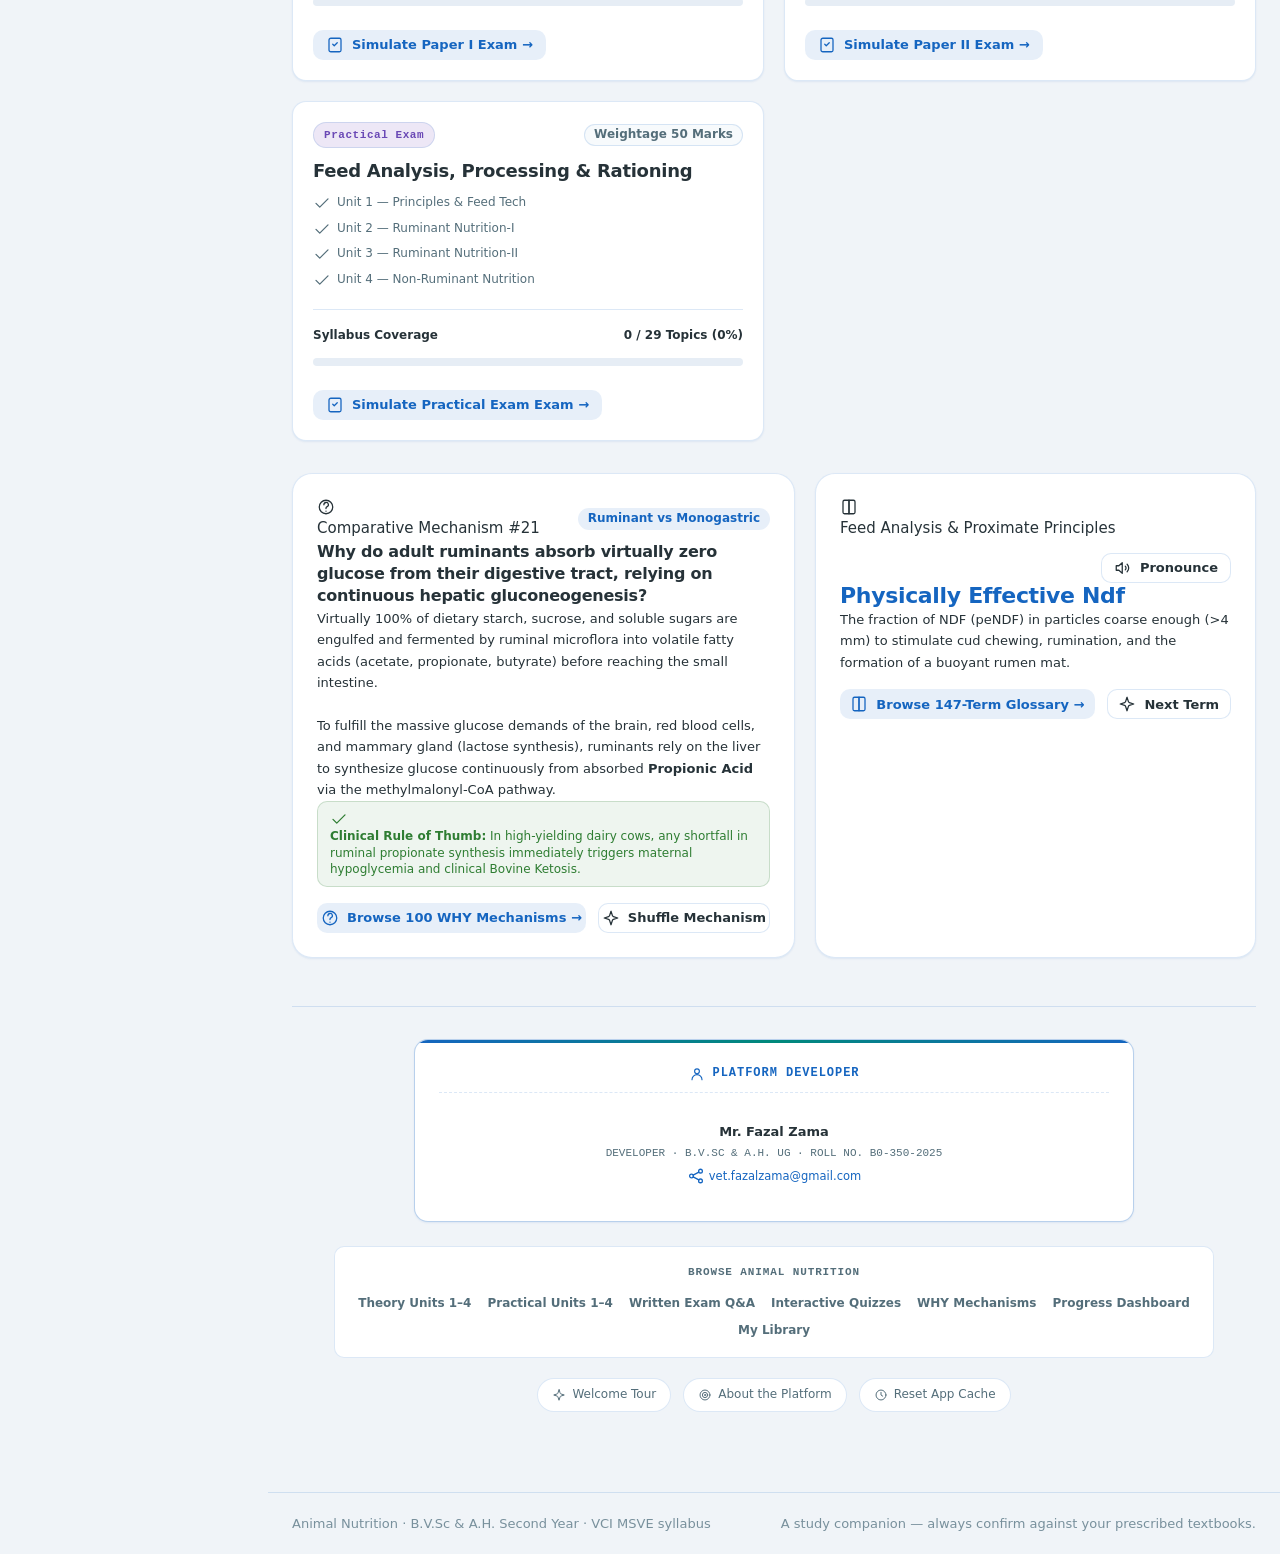
==== commit fbf4784a: "feat(sync): implement cross-device cloud sync engine with CRDT merging, live SSE, QR pairing, auto-P" ====
--- a/index.html
+++ b/index.html
@@ -252,6 +252,27 @@
 </div>
 
 <div class="toast" id="toast" role="status" aria-live="polite"></div>
+
+<!-- ==================== CLOUD SYNC & QR PAIRING MODAL ==================== -->
+<div class="sync-modal-overlay" id="sync-qr-modal" style="display:none;" onclick="if(event.target===this) app.closeSyncModal()">
+  <div class="sync-modal-card" role="dialog" aria-modal="true" aria-label="Device Pairing QR Code">
+    <button class="sync-modal-close" onclick="app.closeSyncModal()" aria-label="Close">&times;</button>
+    <div style="font-size:2.2rem; margin-bottom:6px;">☁️</div>
+    <h3 style="margin:0; font-size:var(--fs-lg, 1.25rem);">Scan with Your Mobile Phone</h3>
+    <p class="muted small mt-1">Open your phone's camera and point it at this QR code to link your phone and tablet instantly with zero typing.</p>
+    <div class="mt-3">
+      <img id="sync-qr-image" class="sync-qr-img" alt="Device Pairing QR Code" src="">
+    </div>
+    <div class="sync-pin-display mt-3">
+      <span class="small muted">Or enter this 6-Digit PIN on your phone (tap to copy):</span>
+      <div class="sync-pin-big" id="sync-qr-pin" style="cursor:pointer;" title="Tap to copy PIN" onclick="app.copySyncPin()">---</div>
+    </div>
+    <div class="mt-4 row" style="justify-content:center; gap:10px;">
+      <button class="btn btn--sm btn--soft" type="button" onclick="app.copySyncLink()">📋 Copy Link</button>
+      <button class="btn btn--sm btn--primary" type="button" onclick="app.closeSyncModal()">Done</button>
+    </div>
+  </div>
+</div>
 
 <!-- ==================== SCRIPTS ====================
      ORDER MATTERS.
@@ -280,6 +301,7 @@
 <script src="js/search.js"></script>
 <script src="js/deep-guide.js"></script>
 <script src="js/events.js"></script>
+<script src="js/sync.js"></script>
 <script src="js/app.js"></script>
 
 <script>
--- a/assets/css/sections.css
+++ b/assets/css/sections.css
@@ -5066,3 +5066,2119 @@
     max-height: 250px;
   }
 }
+
+
+/* ============================================================
+   INTERACTIVE, PLAYFUL & COLORFUL QUIZ ARENA (V2 REVAMP)
+   ============================================================ */
+
+.quiz-arena {
+  max-width: 1040px;
+  margin: 0 auto;
+  padding-bottom: var(--s8, 3rem);
+}
+
+/* 1. Hero Arena Banner */
+.qz-hero-banner {
+  position: relative;
+  background: linear-gradient(135deg, #1565c0 0%, #0d47a1 45%, #6a48b5 100%);
+  color: #ffffff;
+  border-radius: 20px;
+  padding: 32px 36px;
+  box-shadow: 0 10px 30px rgba(21, 101, 192, 0.25);
+  overflow: hidden;
+}
+.qz-hero-banner::after {
+  content: "";
+  position: absolute;
+  top: -40px;
+  right: -40px;
+  width: 200px;
+  height: 200px;
+  background: radial-gradient(circle, rgba(255, 255, 255, 0.15) 0%, transparent 70%);
+  border-radius: 50%;
+  pointer-events: none;
+}
+.qz-hero-inner {
+  position: relative;
+  z-index: 1;
+}
+.qz-hero-badge {
+  display: inline-flex;
+  align-items: center;
+  gap: 6px;
+  background: rgba(255, 255, 255, 0.2);
+  backdrop-filter: blur(8px);
+  padding: 6px 14px;
+  border-radius: 99px;
+  font-size: 13px;
+  font-weight: 700;
+  letter-spacing: 0.3px;
+  margin-bottom: 12px;
+}
+.qz-hero-title {
+  font-size: clamp(1.8rem, 3.2vw, 2.4rem);
+  font-weight: 800;
+  line-height: 1.2;
+  margin: 0 0 10px 0;
+  color: #ffffff !important;
+}
+.qz-hero-sub {
+  font-size: clamp(0.95rem, 1.8vw, 1.05rem);
+  line-height: 1.55;
+  color: rgba(255, 255, 255, 0.92);
+  max-width: 720px;
+  margin: 0 0 20px 0;
+}
+.qz-hero-stats {
+  display: flex;
+  flex-wrap: wrap;
+  gap: 10px;
+}
+.qz-stat-pill {
+  display: inline-flex;
+  align-items: center;
+  gap: 6px;
+  background: rgba(255, 255, 255, 0.14);
+  border: 1px solid rgba(255, 255, 255, 0.22);
+  padding: 6px 13px;
+  border-radius: 99px;
+  font-size: 13px;
+}
+.qz-stat-pill b {
+  color: #fff;
+  font-family: var(--font-mono, monospace);
+}
+.qz-stat-pill--accent {
+  background: rgba(255, 183, 77, 0.25);
+  border-color: rgba(255, 183, 77, 0.5);
+  color: #ffe082;
+  font-weight: 600;
+}
+.qz-hero-actions {
+  display: flex;
+  flex-wrap: wrap;
+  align-items: center;
+  gap: 12px;
+}
+.qz-sprint-btn {
+  background: #ffa726 !important;
+  color: #212121 !important;
+  border: none !important;
+  font-weight: 800 !important;
+  box-shadow: 0 4px 14px rgba(255, 167, 38, 0.45);
+  transition: transform 0.18s cubic-bezier(0.34, 1.56, 0.64, 1), box-shadow 0.18s ease;
+}
+.qz-sprint-btn:hover {
+  transform: translateY(-2px) scale(1.02);
+  box-shadow: 0 6px 20px rgba(255, 167, 38, 0.6);
+}
+.qz-hero-actions .btn--outline {
+  border-color: rgba(255, 255, 255, 0.6) !important;
+  color: #ffffff !important;
+}
+.qz-hero-actions .btn--outline:hover {
+  background: rgba(255, 255, 255, 0.16) !important;
+  border-color: #ffffff !important;
+}
+
+/* Resume In-Progress Quiz Card */
+.qz-resume-card {
+  border-left: 5px solid var(--ivri-amber, #b25e00);
+  background: linear-gradient(135deg, var(--surface) 0%, var(--surface-2) 100%);
+  border-radius: 16px;
+  padding: 18px 24px;
+}
+.qz-resume-content {
+  display: flex;
+  align-items: center;
+  gap: 16px;
+  flex-wrap: wrap;
+}
+.qz-resume-icon {
+  font-size: 2.2rem;
+  line-height: 1;
+}
+.qz-resume-text {
+  flex: 1;
+  min-width: 240px;
+}
+.qz-resume-tag {
+  font-size: 11px;
+  text-transform: uppercase;
+  font-weight: 700;
+  letter-spacing: 0.5px;
+  color: var(--ivri-amber, #b25e00);
+}
+.qz-resume-title {
+  margin: 2px 0;
+  font-size: 1.15rem;
+  font-weight: 700;
+}
+.qz-resume-sub {
+  font-size: 13px;
+  color: var(--text-muted);
+}
+.qz-resume-actions {
+  display: flex;
+  align-items: center;
+  gap: 10px;
+}
+
+/* 2. Game Modes Grid */
+.qz-section-head {
+  display: flex;
+  align-items: center;
+  justify-content: space-between;
+  gap: 16px;
+  flex-wrap: wrap;
+}
+.qz-modes-grid {
+  display: grid;
+  grid-template-columns: repeat(auto-fit, minmax(290px, 1fr));
+  gap: 18px;
+}
+.qz-mode-card {
+  display: flex;
+  flex-direction: column;
+  padding: 22px 24px;
+  border-radius: 18px;
+  background: var(--surface);
+  border: 1.5px solid var(--border);
+  text-decoration: none;
+  color: var(--text);
+  box-shadow: 0 3px 12px rgba(21, 101, 192, 0.05);
+  transition: transform 0.22s cubic-bezier(0.34, 1.56, 0.64, 1), box-shadow 0.22s ease, border-color 0.22s ease;
+  position: relative;
+  overflow: hidden;
+}
+.qz-mode-card::before {
+  content: "";
+  position: absolute;
+  top: 0;
+  left: 0;
+  right: 0;
+  height: 4px;
+}
+.qz-mode-card--blue::before { background: linear-gradient(90deg, #1565c0, #42a5f5); }
+.qz-mode-card--amber::before { background: linear-gradient(90deg, #b25e00, #ffa726); }
+.qz-mode-card--purple::before { background: linear-gradient(90deg, #6a48b5, #ab47bc); }
+.qz-mode-card--teal::before { background: linear-gradient(90deg, #00897b, #26a69a); }
+.qz-mode-card--green::before { background: linear-gradient(90deg, #2e7d32, #66bb6a); }
+
+.qz-mode-card:hover:not(.is-disabled) {
+  transform: translateY(-4px) scale(1.01);
+  box-shadow: 0 10px 28px rgba(21, 101, 192, 0.12);
+  border-color: var(--accent-line, rgba(21, 101, 192, 0.35));
+}
+.qz-mode-card.is-disabled {
+  opacity: 0.65;
+  cursor: default;
+}
+.qz-mode-card__top {
+  display: flex;
+  align-items: center;
+  justify-content: space-between;
+  margin-bottom: 12px;
+}
+.qz-mode-card__icon {
+  font-size: 2rem;
+  line-height: 1;
+}
+.qz-mode-card__title {
+  font-size: 1.2rem;
+  font-weight: 700;
+  margin: 0 0 6px 0;
+  color: var(--text);
+}
+.qz-mode-card__desc {
+  font-size: 13.5px;
+  color: var(--text-muted);
+  line-height: 1.5;
+  margin: 0 0 18px 0;
+  flex: 1;
+}
+.qz-mode-card__foot {
+  display: flex;
+  align-items: center;
+  justify-content: space-between;
+  padding-top: 12px;
+  border-top: 1px dashed var(--border);
+}
+.qz-mode-card__time {
+  font-size: 12px;
+  font-weight: 600;
+  color: var(--text-muted);
+}
+.qz-mode-card__cta {
+  font-size: 13px;
+  font-weight: 700;
+  color: var(--ivri-blue);
+  transition: transform 0.18s ease;
+}
+.qz-mode-card:hover .qz-mode-card__cta {
+  transform: translateX(3px);
+}
+
+/* 3. Interactive Unit Cards & Filter Tabs */
+.qz-tab-group {
+  display: inline-flex;
+  background: var(--surface);
+  border: 1px solid var(--border);
+  padding: 3px;
+  border-radius: 99px;
+  gap: 3px;
+}
+.qz-tab-btn {
+  border: none;
+  background: transparent;
+  padding: 6px 16px;
+  border-radius: 99px;
+  font-size: 13px;
+  font-weight: 600;
+  color: var(--text-muted);
+  cursor: pointer;
+  transition: all 0.16s ease;
+}
+.qz-tab-btn:hover {
+  color: var(--text);
+}
+.qz-tab-btn.is-active {
+  background: var(--ivri-blue);
+  color: #ffffff;
+  box-shadow: 0 2px 8px rgba(21, 101, 192, 0.3);
+}
+
+.qz-units-grid {
+  display: grid;
+  grid-template-columns: repeat(auto-fit, minmax(310px, 1fr));
+  gap: 20px;
+}
+.qz-unit-card {
+  display: flex;
+  flex-direction: column;
+  background: var(--surface);
+  border: 1.5px solid var(--border);
+  border-radius: 18px;
+  padding: 22px;
+  box-shadow: 0 3px 12px rgba(21, 101, 192, 0.04);
+  transition: transform 0.2s ease, box-shadow 0.2s ease, border-color 0.2s ease;
+}
+.qz-unit-card:hover {
+  transform: translateY(-3px);
+  border-color: var(--ivri-blue);
+  box-shadow: 0 8px 24px rgba(21, 101, 192, 0.1);
+}
+.qz-unit-card__top {
+  display: flex;
+  align-items: flex-start;
+  justify-content: space-between;
+  margin-bottom: 12px;
+}
+.qz-unit-card__badge-row {
+  display: flex;
+  align-items: center;
+  gap: 8px;
+  flex-wrap: wrap;
+}
+.qz-unit-tag {
+  font-size: 11.5px;
+  font-weight: 800;
+  text-transform: uppercase;
+  letter-spacing: 0.5px;
+  background: var(--surface-2);
+  border: 1px solid var(--border);
+  color: var(--ivri-blue);
+  padding: 3px 9px;
+  border-radius: 99px;
+}
+.qz-unit-card__icon {
+  font-size: 2rem;
+  line-height: 1;
+}
+.qz-unit-card__title {
+  font-size: 1.18rem;
+  font-weight: 700;
+  line-height: 1.35;
+  margin: 0 0 6px 0;
+}
+.qz-unit-card__desc {
+  font-size: 13px;
+  color: var(--text-muted);
+  line-height: 1.45;
+  margin: 0 0 14px 0;
+}
+.qz-unit-card__subs {
+  display: flex;
+  flex-wrap: wrap;
+  gap: 6px;
+  margin-bottom: 18px;
+}
+.qz-sub-pill {
+  font-size: 11.5px;
+  background: var(--bg);
+  color: var(--text-muted);
+  padding: 3px 9px;
+  border-radius: 6px;
+  border: 1px solid var(--border);
+}
+.qz-unit-card__foot {
+  display: flex;
+  align-items: center;
+  gap: 10px;
+  margin-top: auto;
+  padding-top: 14px;
+  border-top: 1px solid var(--border);
+}
+.qz-unit-card__foot .btn {
+  flex: 1;
+}
+
+/* 4. Quiz Setup Wizard */
+.qz-setup-wizard {
+  background: var(--surface);
+  border-radius: 20px;
+  border: 1px solid var(--border);
+  box-shadow: 0 4px 20px rgba(21, 101, 192, 0.06);
+}
+.qz-setup-step {
+  display: flex;
+  align-items: flex-start;
+  gap: 16px;
+}
+.qz-step-num {
+  width: 34px;
+  height: 34px;
+  border-radius: 50%;
+  background: var(--ivri-blue);
+  color: #fff;
+  display: grid;
+  place-items: center;
+  font-size: 14px;
+  font-weight: 800;
+  flex: none;
+}
+.qz-step-body {
+  flex: 1;
+}
+.qz-step-title {
+  font-size: 1.15rem;
+  font-weight: 700;
+  margin: 4px 0 2px 0;
+}
+.qz-subsec-grid {
+  display: grid;
+  grid-template-columns: repeat(auto-fill, minmax(260px, 1fr));
+  gap: 10px;
+}
+.qz-subsec-card {
+  display: flex;
+  align-items: center;
+  gap: 12px;
+  padding: 12px 14px;
+  border-radius: 12px;
+  background: var(--surface);
+  border: 1.5px solid var(--border);
+  cursor: pointer;
+  text-align: left;
+  transition: all 0.16s ease;
+}
+.qz-subsec-card:hover {
+  background: var(--surface-hover);
+  border-color: var(--accent-line);
+}
+.qz-subsec-card.is-selected {
+  border-color: var(--ivri-blue);
+  background: #f0f6ff;
+  box-shadow: 0 0 0 2px rgba(21, 101, 192, 0.25);
+}
+.qz-subsec-card__icon {
+  font-size: 1.4rem;
+  line-height: 1;
+}
+.qz-subsec-card__text {
+  flex: 1;
+  display: flex;
+  flex-direction: column;
+  gap: 2px;
+}
+.qz-subsec-check {
+  font-weight: 800;
+  color: var(--ivri-blue);
+  opacity: 0;
+  transition: opacity 0.16s ease;
+}
+.qz-subsec-card.is-selected .qz-subsec-check {
+  opacity: 1;
+}
+
+.qz-mode-toggle-card {
+  display: flex;
+  align-items: flex-start;
+  gap: 14px;
+  padding: 16px 18px;
+  border-radius: 14px;
+  border: 2px solid var(--border);
+  background: var(--surface);
+  cursor: pointer;
+  text-align: left;
+  transition: all 0.18s ease;
+}
+.qz-mode-toggle-card:hover {
+  border-color: var(--accent-line);
+  background: var(--surface-hover);
+}
+.qz-mode-toggle-card.is-selected {
+  border-color: var(--ivri-blue);
+  background: #f0f6ff;
+  box-shadow: 0 0 0 2px rgba(21, 101, 192, 0.2);
+}
+.qz-mode-toggle-card__icon {
+  font-size: 1.8rem;
+  line-height: 1;
+}
+.qz-mode-toggle-card__content {
+  flex: 1;
+}
+.qz-mode-check {
+  font-size: 1.2rem;
+  font-weight: 800;
+  color: var(--ivri-blue);
+  opacity: 0;
+}
+.qz-mode-toggle-card.is-selected .qz-mode-check {
+  opacity: 1;
+}
+
+.qz-format-pill {
+  display: inline-flex;
+  align-items: center;
+  gap: 8px;
+  padding: 8px 16px;
+  background: var(--surface);
+  border: 1.5px solid var(--border);
+  border-radius: 99px;
+  font-size: 13.5px;
+  font-weight: 600;
+  cursor: pointer;
+  user-select: none;
+  transition: all 0.15s ease;
+}
+.qz-format-pill:hover:not(.is-disabled) {
+  border-color: var(--ivri-blue);
+  background: var(--surface-hover);
+}
+.qz-format-pill.is-checked {
+  border-color: var(--ivri-blue);
+  background: #f0f6ff;
+  color: var(--ivri-blue);
+}
+.qz-format-pill input {
+  accent-color: var(--ivri-blue);
+}
+.qz-launch-bar {
+  display: flex;
+  align-items: center;
+  justify-content: space-between;
+  border-top: 1px solid var(--border);
+  flex-wrap: wrap;
+  gap: 14px;
+}
+.qz-launch-btn {
+  font-size: 1.1rem !important;
+  font-weight: 800 !important;
+  padding: 14px 32px !important;
+  box-shadow: 0 4px 16px rgba(21, 101, 192, 0.35);
+  transition: transform 0.18s cubic-bezier(0.34, 1.56, 0.64, 1);
+}
+.qz-launch-btn:hover {
+  transform: translateY(-2px) scale(1.02);
+}
+
+/* 5. In-Quiz Active Game HUD & Runner */
+.qz-hud {
+  display: flex;
+  align-items: center;
+  justify-content: space-between;
+  background: var(--surface);
+  border: 1px solid var(--border);
+  border-radius: 16px;
+  padding: 12px 18px;
+  box-shadow: 0 2px 10px rgba(0, 0, 0, 0.04);
+  gap: 12px;
+  flex-wrap: wrap;
+}
+.qz-hud__left {
+  display: flex;
+  align-items: center;
+  gap: 10px;
+}
+.qz-hud-title {
+  font-size: 14px;
+  font-weight: 700;
+  color: var(--text);
+  max-width: 260px;
+  white-space: nowrap;
+  overflow: hidden;
+  text-overflow: ellipsis;
+}
+.qz-hud__center {
+  display: flex;
+  align-items: center;
+  gap: 8px;
+}
+.qz-hud-chip {
+  display: inline-flex;
+  align-items: center;
+  gap: 6px;
+  padding: 6px 12px;
+  border-radius: 99px;
+  font-size: 13px;
+  font-weight: 700;
+  font-family: var(--font-mono, monospace);
+  background: var(--surface-2);
+  border: 1px solid var(--border);
+  cursor: pointer;
+  transition: all 0.15s ease;
+}
+.qz-hud-chip:hover {
+  border-color: var(--ivri-blue);
+  color: var(--ivri-blue);
+}
+.qz-hud-chip--streak {
+  background: #fff3e0;
+  border-color: #ffb74d;
+  color: #b25e00;
+  animation: flameFlicker 1.8s ease-in-out infinite;
+}
+.qz-hud-chip--timer {
+  background: #ede7f6;
+  border-color: #b39ddb;
+  color: #512da8;
+}
+.qz-hud-chip--warn {
+  background: #fff3e0;
+  border-color: #ffb74d;
+  color: #b25e00;
+}
+.qz-hud-chip--danger {
+  background: #ffebee;
+  border-color: #ef9a9a;
+  color: #c62828;
+  animation: pulse 1s infinite alternate;
+}
+.qz-hud-submit-btn {
+  background: linear-gradient(135deg, #00897b, #00695c);
+  color: #ffffff !important;
+  border: none;
+  font-weight: 700;
+  border-radius: 99px;
+  padding: 6px 14px;
+  font-size: 13px;
+  box-shadow: 0 2px 8px rgba(0, 137, 123, 0.35);
+  cursor: pointer;
+  transition: all 0.18s cubic-bezier(0.34, 1.56, 0.64, 1);
+  display: inline-flex;
+  align-items: center;
+  gap: 5px;
+}
+.qz-hud-submit-btn:hover {
+  transform: translateY(-1px) scale(1.04);
+  box-shadow: 0 4px 14px rgba(0, 137, 123, 0.45);
+}
+.qz-hud-submit-btn:active {
+  transform: scale(0.97);
+}
+.qz-sound-toggle-btn {
+  background: var(--surface-2);
+  border: 1px solid var(--border);
+  border-radius: 50%;
+  width: 36px;
+  height: 36px;
+  display: grid;
+  place-items: center;
+  cursor: pointer;
+  font-size: 16px;
+  transition: transform 0.15s ease, background 0.15s ease;
+}
+.qz-sound-toggle-btn:hover {
+  transform: scale(1.08);
+  background: var(--surface-hover);
+}
+
+.qz-progress-track {
+  width: 100%;
+  height: 6px;
+  background: var(--border);
+  border-radius: 99px;
+  margin-top: 10px;
+  overflow: hidden;
+}
+.qz-progress-fill {
+  height: 100%;
+  background: linear-gradient(90deg, #1565c0, #00897b, #ffa726);
+  border-radius: 99px;
+  transition: width 0.3s cubic-bezier(0.34, 1.56, 0.64, 1);
+}
+
+/* Question Palette Drawer */
+.qz-palette-drawer {
+  background: var(--surface);
+  border: 1.5px solid var(--border);
+  border-radius: 16px;
+  padding: 16px 20px;
+  margin-top: 14px;
+  box-shadow: 0 8px 24px rgba(0, 0, 0, 0.08);
+}
+.qz-palette-head {
+  display: flex;
+  align-items: center;
+  justify-content: space-between;
+  flex-wrap: wrap;
+  gap: 12px;
+  margin-bottom: 12px;
+  font-size: 13.5px;
+}
+.qz-palette-legend {
+  display: flex;
+  align-items: center;
+  gap: 12px;
+  font-size: 11.5px;
+}
+.qz-legend-item {
+  display: inline-flex;
+  align-items: center;
+  gap: 4px;
+}
+.qz-dot {
+  width: 10px;
+  height: 10px;
+  border-radius: 50%;
+  display: inline-block;
+  border: 1px solid var(--border);
+}
+.qz-dot.is-correct { background: #2e7d32; border-color: #2e7d32; }
+.qz-dot.is-wrong { background: #c62828; border-color: #c62828; }
+.qz-dot.is-answered { background: #1565c0; border-color: #1565c0; }
+.qz-dot.is-flagged { background: #ffa726; border-color: #ffa726; }
+
+.qz-palette-grid {
+  display: grid;
+  grid-template-columns: repeat(auto-fill, minmax(36px, 1fr));
+  gap: 8px;
+}
+.qz-palette-cell {
+  height: 36px;
+  display: grid;
+  place-items: center;
+  border-radius: 10px;
+  background: var(--surface-2);
+  border: 1px solid var(--border);
+  font-size: 12px;
+  font-weight: 700;
+  font-family: var(--font-mono, monospace);
+  cursor: pointer;
+  transition: all 0.15s ease;
+}
+.qz-palette-cell:hover {
+  transform: scale(1.08);
+  border-color: var(--ivri-blue);
+}
+.qz-palette-cell.is-current {
+  outline: 2px solid var(--ivri-blue);
+  outline-offset: 1px;
+}
+.qz-palette-cell.is-correct { background: #e8f5e9; color: #2e7d32; border-color: #a5d6a7; }
+.qz-palette-cell.is-wrong { background: #ffebee; color: #c62828; border-color: #ef9a9a; }
+.qz-palette-cell.is-answered { background: #e3f2fd; color: #1565c0; border-color: #90caf9; }
+.qz-palette-cell.is-flagged { box-shadow: 0 0 0 2px #ffa726; }
+
+/* 6. Main Question Card & Option Buttons */
+.qz-question-card {
+  border-radius: 20px;
+  border: 1.5px solid var(--border);
+  padding: 30px;
+  box-shadow: 0 6px 24px rgba(21, 101, 192, 0.05);
+  background: var(--surface);
+}
+.qz-card-meta {
+  display: flex;
+  align-items: center;
+  gap: 8px;
+  flex-wrap: wrap;
+}
+.qz-pill {
+  display: inline-flex;
+  align-items: center;
+  gap: 4px;
+  font-size: 12px;
+  font-weight: 700;
+  padding: 4px 10px;
+  border-radius: 99px;
+  border: 1px solid transparent;
+}
+.qz-pill--brand { background: #e3f2fd; color: #1565c0; border-color: #bbdefb; }
+.qz-pill--sub { background: #ede7f6; color: #6a48b5; border-color: #d1c4e9; }
+.qz-pill--neutral { background: var(--surface-2); color: var(--text-muted); border-color: var(--border); }
+.qz-pill--green { background: #e8f5e9; color: #2e7d32; border-color: #c8e6c9; }
+.qz-pill--blue { background: #e1f5fe; color: #0277bd; border-color: #b3e5fc; }
+.qz-pill--amber { background: #fff3e0; color: #b25e00; border-color: #ffe0b2; }
+
+.qz-flag-btn {
+  display: inline-flex;
+  align-items: center;
+  gap: 5px;
+  border: 1px solid var(--border);
+  background: var(--surface);
+  border-radius: 99px;
+  padding: 4px 12px;
+  font-size: 12px;
+  font-weight: 600;
+  cursor: pointer;
+  transition: all 0.15s ease;
+}
+.qz-flag-btn:hover { border-color: #ffa726; }
+.qz-flag-btn.is-flagged { background: #fff3e0; border-color: #ffb74d; color: #b25e00; }
+
+.qz-question-text {
+  font-size: clamp(1.2rem, 2.4vw, 1.45rem);
+  font-weight: 700;
+  line-height: 1.4;
+  color: var(--text);
+}
+
+/* MCQ Options */
+.qz-options-list {
+  display: flex;
+  flex-direction: column;
+  gap: 12px;
+  margin-top: 24px;
+}
+.qz-option-btn {
+  display: flex;
+  align-items: center;
+  gap: 14px;
+  padding: 14px 18px;
+  border-radius: 14px;
+  background: var(--surface);
+  border: 1.5px solid var(--border);
+  text-align: left;
+  cursor: pointer;
+  transition: transform 0.18s cubic-bezier(0.34, 1.56, 0.64, 1), box-shadow 0.18s ease, border-color 0.18s ease, background 0.18s ease;
+}
+.qz-option-btn:hover:not([disabled]) {
+  transform: translateY(-2px);
+  border-color: var(--ivri-blue);
+  box-shadow: 0 4px 16px rgba(21, 101, 192, 0.1);
+  background: var(--surface-hover);
+}
+.qz-option-btn:active:not([disabled]) {
+  transform: scale(0.99);
+}
+.qz-option-btn.is-selected {
+  border-color: var(--ivri-blue);
+  background: #f0f6ff;
+  box-shadow: 0 0 0 2px rgba(21, 101, 192, 0.25);
+}
+.qz-option-badge {
+  width: 32px;
+  height: 32px;
+  border-radius: 10px;
+  background: var(--surface-2);
+  border: 1.5px solid var(--border);
+  color: var(--text);
+  font-weight: 800;
+  font-family: var(--font-mono, monospace);
+  display: grid;
+  place-items: center;
+  flex: none;
+  font-size: 13px;
+  transition: all 0.18s ease;
+}
+.qz-option-btn.is-selected .qz-option-badge {
+  background: var(--ivri-blue);
+  color: #fff;
+  border-color: var(--ivri-blue);
+}
+.qz-option-text {
+  flex: 1;
+  font-size: 15px;
+  font-weight: 500;
+  line-height: 1.45;
+  color: var(--text);
+}
+.qz-option-state {
+  font-size: 12px;
+  font-weight: 700;
+  padding: 4px 10px;
+  border-radius: 99px;
+  flex: none;
+}
+.qz-option-state.is-right {
+  background: #e8f5e9;
+  color: #2e7d32;
+  border: 1px solid #a5d6a7;
+}
+.qz-option-state.is-wrong {
+  background: #ffebee;
+  color: #c62828;
+  border: 1px solid #ef9a9a;
+}
+.qz-option-btn.is-correct {
+  border-color: #2e7d32 !important;
+  background: #e8f5e9 !important;
+}
+.qz-option-btn.is-correct .qz-option-badge {
+  background: #2e7d32;
+  color: #fff;
+  border-color: #2e7d32;
+}
+.qz-option-btn.is-incorrect {
+  border-color: #c62828 !important;
+  background: #ffebee !important;
+}
+.qz-option-btn.is-incorrect .qz-option-badge {
+  background: #c62828;
+  color: #fff;
+  border-color: #c62828;
+}
+
+/* True/False Split Buttons */
+.qz-tf-grid {
+  display: grid;
+  grid-template-columns: 1fr 1fr;
+  gap: 16px;
+  margin-top: 24px;
+}
+.qz-tf-btn {
+  display: flex;
+  flex-direction: column;
+  align-items: center;
+  justify-content: center;
+  padding: 24px 16px;
+  border-radius: 16px;
+  border: 2px solid var(--border);
+  background: var(--surface);
+  cursor: pointer;
+  transition: transform 0.18s cubic-bezier(0.34, 1.56, 0.64, 1), box-shadow 0.18s ease;
+}
+.qz-tf-btn:hover:not([disabled]) {
+  transform: translateY(-3px);
+  box-shadow: 0 6px 20px rgba(0, 0, 0, 0.08);
+}
+.qz-tf-icon {
+  font-size: 2.2rem;
+  margin-bottom: 6px;
+}
+.qz-tf-text {
+  font-size: 1.15rem;
+  font-weight: 800;
+  letter-spacing: 0.5px;
+}
+.qz-tf-btn--true:hover:not([disabled]) { border-color: #2e7d32; color: #2e7d32; }
+.qz-tf-btn--false:hover:not([disabled]) { border-color: #c62828; color: #c62828; }
+.qz-tf-btn.is-selected {
+  box-shadow: 0 0 0 3px rgba(21, 101, 192, 0.25);
+  border-color: var(--ivri-blue);
+}
+.qz-tf-btn.is-correct {
+  border-color: #2e7d32 !important;
+  background: #e8f5e9 !important;
+  color: #2e7d32 !important;
+}
+.qz-tf-btn.is-incorrect {
+  border-color: #c62828 !important;
+  background: #ffebee !important;
+  color: #c62828 !important;
+}
+
+/* Fill-in-the-blank Card */
+.qz-fib-card {
+  margin-top: 24px;
+}
+.qz-fib-input-wrap {
+  display: flex;
+  gap: 12px;
+}
+.qz-fib-input {
+  flex: 1;
+  height: 52px;
+  padding: 0 18px;
+  font-size: 1.05rem;
+  border: 2px solid var(--border);
+  border-radius: 12px;
+  background: var(--surface);
+  color: var(--text);
+  outline: none;
+  transition: border-color 0.16s ease, box-shadow 0.16s ease;
+}
+.qz-fib-input:focus {
+  border-color: var(--ivri-blue);
+  box-shadow: 0 0 0 3px rgba(21, 101, 192, 0.2);
+}
+.qz-fib-reveal-card {
+  display: flex;
+  align-items: center;
+  gap: 14px;
+  padding: 14px 18px;
+  border-radius: 12px;
+  margin-top: 14px;
+  border: 1px solid var(--border);
+}
+.qz-fib-reveal-card.is-correct { background: #e8f5e9; border-color: #a5d6a7; }
+.qz-fib-reveal-card.is-incorrect { background: #ffebee; border-color: #ef9a9a; }
+.qz-fib-badge {
+  font-size: 12px;
+  font-weight: 700;
+  padding: 4px 10px;
+  border-radius: 99px;
+  background: var(--surface);
+}
+.qz-fib-answer {
+  font-size: 1.05rem;
+  color: var(--text);
+}
+
+/* High-Yield Explanation Box */
+.qz-explanation-card {
+  border-radius: 16px;
+  padding: 20px 24px;
+  border: 1.5px solid var(--border);
+  background: var(--surface-2);
+}
+.qz-explanation-card.is-correct {
+  border-color: #a5d6a7;
+  background: linear-gradient(135deg, #f1f8e9 0%, #e8f5e9 100%);
+}
+.qz-explanation-card.is-wrong {
+  border-color: #90caf9;
+  background: linear-gradient(135deg, #e3f2fd 0%, #e8f1fb 100%);
+}
+.qz-explanation-title {
+  font-size: 1.05rem;
+  font-weight: 800;
+}
+.qz-explanation-card.is-correct .qz-explanation-title { color: #2e7d32; }
+.qz-explanation-card.is-wrong .qz-explanation-title { color: #1565c0; }
+.qz-explanation-body {
+  font-size: 14.5px;
+  line-height: 1.6;
+  color: var(--text);
+  margin-top: 6px;
+}
+.qz-deep-topic-link {
+  display: inline-flex;
+  align-items: center;
+  gap: 6px;
+  font-size: 13.5px;
+  color: var(--ivri-blue);
+  text-decoration: none;
+}
+.qz-deep-topic-link:hover {
+  text-decoration: underline;
+}
+
+/* 7. Rock-Solid Fixed Navigation Bar */
+.qz-nav-bar {
+  display: flex;
+  align-items: center;
+  justify-content: space-between;
+  gap: 16px;
+  padding: 16px 20px;
+  background: var(--surface);
+  border: 1px solid var(--border);
+  border-radius: 16px;
+  box-shadow: 0 4px 16px rgba(0, 0, 0, 0.04);
+  flex-wrap: wrap;
+}
+.qz-nav-prev {
+  min-width: 120px;
+}
+.qz-nav-actions {
+  display: flex;
+  align-items: center;
+  gap: 10px;
+}
+.qz-nav-submit-btn {
+  background: #f0fdf4;
+  border: 1.5px solid #86efac;
+  color: #166534;
+  font-weight: 700;
+  border-radius: 12px;
+  cursor: pointer;
+  transition: all 0.18s cubic-bezier(0.34, 1.56, 0.64, 1);
+}
+.qz-nav-submit-btn:hover {
+  background: #dcfce7;
+  border-color: #22c55e;
+  color: #14532d;
+  transform: translateY(-2px);
+  box-shadow: 0 4px 14px rgba(34, 197, 94, 0.25);
+}
+.qz-nav-submit-btn:active {
+  transform: scale(0.98);
+}
+[data-theme="dark"] .qz-nav-submit-btn {
+  background: rgba(34, 197, 94, 0.12);
+  border-color: rgba(34, 197, 94, 0.35);
+  color: #86efac;
+}
+[data-theme="dark"] .qz-nav-submit-btn:hover {
+  background: rgba(34, 197, 94, 0.22);
+  border-color: #4ade80;
+  color: #bbf7d0;
+}
+.qz-nav-hint {
+  max-width: 600px;
+  margin: 10px auto 0 auto;
+}
+
+/* 8. Celebratory Result Screen */
+.qz-result-wrap {
+  max-width: 820px;
+  margin: 0 auto;
+}
+.qz-result-hero {
+  background: linear-gradient(135deg, var(--surface) 0%, var(--surface-2) 100%);
+  border: 1.5px solid var(--border);
+  border-radius: 24px;
+  padding: 40px 32px;
+  text-align: center;
+  box-shadow: 0 10px 30px rgba(21, 101, 192, 0.08);
+}
+.qz-result-trophy {
+  font-size: 4rem;
+  line-height: 1;
+  margin-bottom: 8px;
+}
+.qz-result-score-badge {
+  display: inline-block;
+  padding: 6px 18px;
+  background: #e3f2fd;
+  color: #1565c0;
+  border-radius: 99px;
+  font-weight: 800;
+  font-size: 1.15rem;
+  font-family: var(--font-mono, monospace);
+  margin-bottom: 8px;
+}
+.qz-result-title {
+  font-size: clamp(1.8rem, 3vw, 2.2rem);
+  font-weight: 800;
+  margin: 0 0 6px 0;
+}
+.qz-result-sub {
+  font-size: 1.05rem;
+  color: var(--text-muted);
+}
+.qz-result-stats-row {
+  display: grid;
+  grid-template-columns: repeat(auto-fit, minmax(130px, 1fr));
+  gap: 12px;
+}
+.qz-stat-box {
+  background: var(--surface);
+  border: 1px solid var(--border);
+  border-radius: 14px;
+  padding: 14px;
+  display: flex;
+  flex-direction: column;
+  gap: 2px;
+}
+.qz-stat-box__lbl { font-size: 11.5px; text-transform: uppercase; font-weight: 700; color: var(--text-muted); }
+.qz-stat-box__val { font-size: 1.35rem; font-weight: 800; color: var(--text); }
+.qz-result-actions {
+  display: flex;
+  align-items: center;
+  justify-content: center;
+  gap: 12px;
+  flex-wrap: wrap;
+}
+
+.qz-review-filters {
+  display: flex;
+  gap: 6px;
+  flex-wrap: wrap;
+}
+.qz-filter-pill {
+  border: 1px solid var(--border);
+  background: var(--surface);
+  padding: 6px 14px;
+  border-radius: 99px;
+  font-size: 13px;
+  font-weight: 600;
+  cursor: pointer;
+  transition: all 0.15s ease;
+}
+.qz-filter-pill:hover { border-color: var(--ivri-blue); color: var(--ivri-blue); }
+.qz-filter-pill.is-active {
+  background: var(--ivri-blue);
+  color: #fff;
+  border-color: var(--ivri-blue);
+}
+.qz-review-card {
+  border-radius: 16px;
+  border-left: 5px solid var(--border);
+  padding: 20px 24px;
+}
+.qz-review-card.is-correct { border-left-color: #2e7d32; }
+.qz-review-card.is-wrong { border-left-color: #c62828; }
+.qz-review-q {
+  font-size: 1.1rem;
+  font-weight: 700;
+  line-height: 1.4;
+}
+.qz-review-opts-grid {
+  display: flex;
+  flex-direction: column;
+  gap: 8px;
+}
+.qz-review-opt {
+  display: flex;
+  align-items: center;
+  gap: 10px;
+  padding: 10px 14px;
+  border-radius: 10px;
+  border: 1px solid var(--border);
+  background: var(--surface);
+  font-size: 14px;
+}
+.qz-review-opt.is-correct { background: #e8f5e9; border-color: #a5d6a7; }
+.qz-review-opt.is-chosen-wrong { background: #ffebee; border-color: #ef9a9a; }
+.qz-review-opt-badge {
+  width: 26px;
+  height: 26px;
+  border-radius: 6px;
+  background: var(--surface-2);
+  display: grid;
+  place-items: center;
+  font-weight: 700;
+  font-family: var(--font-mono, monospace);
+  font-size: 12px;
+}
+.qz-review-text-ans {
+  display: flex;
+  flex-direction: column;
+  gap: 6px;
+}
+.qz-ans-pill {
+  padding: 8px 14px;
+  border-radius: 8px;
+  font-size: 14px;
+  border: 1px solid var(--border);
+}
+.qz-ans-pill.is-ok { background: #e8f5e9; border-color: #a5d6a7; }
+.qz-ans-pill.is-wrong { background: #ffebee; border-color: #ef9a9a; }
+.qz-review-explanation {
+  background: var(--surface-2);
+  padding: 12px 16px;
+  border-radius: 10px;
+  font-size: 13.5px;
+  line-height: 1.5;
+  border-left: 3px solid var(--ivri-blue);
+}
+
+
+/* ============================================================
+   SIMPLE, COLORFUL & PROFESSIONAL DASHBOARD (V2 REVAMP)
+   ============================================================ */
+
+.dashboard-v2 {
+  max-width: 1040px;
+  margin: 0 auto;
+  padding-bottom: var(--s8, 3rem);
+}
+
+/* 1. Welcoming Hero Banner & XP Level */
+.dsh-hero-card {
+  background: linear-gradient(135deg, #1565c0 0%, #0d47a1 50%, #4527a0 100%);
+  color: #ffffff;
+  border-radius: 20px;
+  padding: 30px 34px;
+  box-shadow: 0 10px 30px rgba(21, 101, 192, 0.2);
+  position: relative;
+  overflow: hidden;
+}
+.dsh-hero-card::after {
+  content: "";
+  position: absolute;
+  bottom: -30px;
+  right: -30px;
+  width: 160px;
+  height: 160px;
+  background: radial-gradient(circle, rgba(255, 255, 255, 0.12) 0%, transparent 70%);
+  border-radius: 50%;
+  pointer-events: none;
+}
+.dsh-hero-top {
+  display: flex;
+  align-items: flex-start;
+  justify-content: space-between;
+  gap: 20px;
+  flex-wrap: wrap;
+}
+.dsh-hero-greeting {
+  flex: 1;
+  min-width: 260px;
+}
+.dsh-hero-badge {
+  display: inline-flex;
+  align-items: center;
+  gap: 6px;
+  background: rgba(255, 255, 255, 0.18);
+  padding: 4px 12px;
+  border-radius: 99px;
+  font-size: 12.5px;
+  font-weight: 700;
+  margin-bottom: 8px;
+}
+.dsh-hero-title {
+  font-size: clamp(1.7rem, 3vw, 2.3rem);
+  font-weight: 800;
+  line-height: 1.25;
+  margin: 0 0 8px 0;
+  color: #fff !important;
+}
+.dsh-hero-desc {
+  font-size: 14.5px;
+  line-height: 1.5;
+  color: rgba(255, 255, 255, 0.9);
+  max-width: 640px;
+  margin: 0;
+}
+.dsh-rank-badge-box {
+  background: rgba(255, 255, 255, 0.14);
+  border: 1px solid rgba(255, 255, 255, 0.28);
+  backdrop-filter: blur(8px);
+  border-radius: 16px;
+  padding: 16px 20px;
+  text-align: center;
+  min-width: 190px;
+}
+.dsh-rank-icon {
+  font-size: 2.2rem;
+  line-height: 1;
+  margin-bottom: 4px;
+}
+.dsh-rank-title {
+  font-size: 14.5px;
+  font-weight: 800;
+  color: #fff;
+}
+.dsh-rank-stage {
+  font-size: 11px;
+  color: rgba(255, 255, 255, 0.85);
+  margin-top: 2px;
+}
+
+.dsh-xp-wrap {
+  background: rgba(0, 0, 0, 0.15);
+  border-radius: 14px;
+  padding: 14px 18px;
+}
+.dsh-xp-labels {
+  display: flex;
+  align-items: center;
+  justify-content: space-between;
+  font-size: 13.5px;
+}
+.dsh-xp-track {
+  width: 100%;
+  height: 8px;
+  background: rgba(255, 255, 255, 0.22);
+  border-radius: 99px;
+  overflow: hidden;
+}
+.dsh-xp-fill {
+  height: 100%;
+  background: linear-gradient(90deg, #ffa726, #66bb6a);
+  border-radius: 99px;
+  transition: width 0.4s cubic-bezier(0.34, 1.56, 0.64, 1);
+}
+.dsh-xp-hint {
+  font-size: 12px;
+  color: rgba(255, 255, 255, 0.85);
+  margin: 0;
+}
+
+/* 2. The Big 3 Metric Cards */
+.dsh-big3-grid {
+  display: grid;
+  grid-template-columns: repeat(auto-fit, minmax(280px, 1fr));
+  gap: 20px;
+}
+.dsh-metric-card {
+  background: var(--surface);
+  border: 1.5px solid var(--border);
+  border-radius: 18px;
+  padding: 22px 24px;
+  box-shadow: 0 4px 16px rgba(21, 101, 192, 0.05);
+  position: relative;
+  overflow: hidden;
+  transition: transform 0.2s ease, box-shadow 0.2s ease;
+}
+.dsh-metric-card:hover {
+  transform: translateY(-3px);
+  box-shadow: 0 8px 24px rgba(21, 101, 192, 0.1);
+}
+.dsh-metric-card::before {
+  content: "";
+  position: absolute;
+  top: 0;
+  left: 0;
+  right: 0;
+  height: 4px;
+}
+.dsh-metric-card--blue::before { background: #1565c0; }
+.dsh-metric-card--green::before { background: #2e7d32; }
+.dsh-metric-card--amber::before { background: #b25e00; }
+
+.dsh-metric-top {
+  display: flex;
+  align-items: center;
+  justify-content: space-between;
+  margin-bottom: 12px;
+}
+.dsh-metric-icon {
+  font-size: 1.8rem;
+  line-height: 1;
+}
+.dsh-metric-tag {
+  font-size: 12px;
+  font-weight: 700;
+  text-transform: uppercase;
+  letter-spacing: 0.5px;
+  color: var(--text-muted);
+}
+.dsh-metric-val {
+  font-size: 2.2rem;
+  font-weight: 800;
+  line-height: 1.1;
+  color: var(--text);
+  font-family: var(--font-mono, monospace);
+}
+.dsh-metric-sub {
+  font-size: 13.5px;
+  color: var(--text-muted);
+  margin-top: 4px;
+}
+.dsh-bar-track {
+  width: 100%;
+  height: 8px;
+  background: var(--border);
+  border-radius: 99px;
+  overflow: hidden;
+}
+.dsh-bar-fill {
+  height: 100%;
+  border-radius: 99px;
+  transition: width 0.4s ease;
+}
+.dsh-bar-fill--blue { background: #1565c0; }
+.dsh-bar-fill--green { background: #2e7d32; }
+.dsh-bar-fill--amber { background: #b25e00; }
+
+.dsh-metric-status {
+  font-size: 12.5px;
+  font-weight: 700;
+  color: var(--text);
+}
+.dsh-card-link {
+  display: inline-block;
+  font-size: 13px;
+  font-weight: 700;
+  color: var(--ivri-blue);
+  text-decoration: none;
+}
+.dsh-card-link:hover {
+  text-decoration: underline;
+}
+
+/* 3. Action Recommendation Card */
+.dsh-action-card {
+  display: flex;
+  align-items: center;
+  gap: 20px;
+  padding: 24px 28px;
+  border-radius: 18px;
+  border: 1.5px solid var(--border);
+  background: var(--surface);
+  box-shadow: 0 4px 18px rgba(0, 0, 0, 0.05);
+  flex-wrap: wrap;
+}
+.dsh-action-card--review {
+  border-left: 6px solid #6a48b5;
+  background: linear-gradient(135deg, var(--surface) 0%, #f3e5f5 100%);
+}
+.dsh-action-card--read {
+  border-left: 6px solid #1565c0;
+  background: linear-gradient(135deg, var(--surface) 0%, #e3f2fd 100%);
+}
+.dsh-action-card--quiz {
+  border-left: 6px solid #ffa726;
+  background: linear-gradient(135deg, var(--surface) 0%, #fff8e1 100%);
+}
+.dsh-action-icon {
+  font-size: 2.5rem;
+  line-height: 1;
+}
+.dsh-action-body {
+  flex: 1;
+  min-width: 260px;
+}
+.dsh-action-tag {
+  font-size: 11.5px;
+  text-transform: uppercase;
+  font-weight: 800;
+  letter-spacing: 0.5px;
+  color: var(--ivri-blue);
+}
+.dsh-action-title {
+  font-size: 1.25rem;
+  font-weight: 800;
+  margin: 4px 0;
+}
+.dsh-action-desc {
+  font-size: 13.5px;
+  color: var(--text-muted);
+  line-height: 1.5;
+  margin: 0;
+}
+.dsh-action-btn {
+  font-weight: 800 !important;
+  box-shadow: 0 4px 14px rgba(21, 101, 192, 0.3);
+}
+
+/* 4. Dual Paper Exam Readiness */
+.dsh-paper-card {
+  background: var(--surface);
+  border: 1.5px solid var(--border);
+  border-radius: 18px;
+  padding: 24px;
+  display: flex;
+  flex-direction: column;
+}
+.dsh-paper-badge {
+  display: inline-block;
+  padding: 3px 10px;
+  border-radius: 99px;
+  font-size: 11.5px;
+  font-weight: 800;
+  background: #e3f2fd;
+  color: #1565c0;
+}
+.dsh-paper-title {
+  font-size: 1.2rem;
+  font-weight: 700;
+  margin: 6px 0 2px 0;
+}
+.dsh-paper-sub {
+  font-size: 13px;
+  color: var(--text-muted);
+  margin: 0;
+}
+.dsh-paper-gauge-row {
+  display: flex;
+  align-items: center;
+  gap: 16px;
+}
+.dsh-paper-pct {
+  font-size: 2rem;
+  font-weight: 800;
+  font-family: var(--font-mono, monospace);
+  color: var(--ivri-blue);
+}
+.dsh-paper-bar-wrap {
+  flex: 1;
+}
+.dsh-paper-stats-grid {
+  display: grid;
+  grid-template-columns: repeat(3, 1fr);
+  gap: 8px;
+  background: var(--surface-2);
+  border: 1px solid var(--border);
+  border-radius: 12px;
+  padding: 12px;
+  text-align: center;
+}
+.dsh-pstat-val {
+  display: block;
+  font-size: 1.15rem;
+  font-weight: 800;
+}
+.dsh-pstat-lbl {
+  font-size: 11px;
+  color: var(--text-muted);
+}
+.dsh-paper-actions {
+  display: flex;
+  gap: 10px;
+}
+
+/* 5. Units Grid */
+.dsh-section-head {
+  display: flex;
+  align-items: center;
+  justify-content: space-between;
+  gap: 14px;
+  flex-wrap: wrap;
+}
+.dsh-filter-tabs {
+  display: inline-flex;
+  background: var(--surface);
+  border: 1px solid var(--border);
+  border-radius: 99px;
+  padding: 3px;
+  gap: 3px;
+}
+.dsh-tab-btn {
+  border: none;
+  background: transparent;
+  padding: 5px 14px;
+  border-radius: 99px;
+  font-size: 12.5px;
+  font-weight: 600;
+  color: var(--text-muted);
+  cursor: pointer;
+  transition: all 0.16s ease;
+}
+.dsh-tab-btn.is-active {
+  background: var(--ivri-blue);
+  color: #fff;
+}
+.dsh-units-grid {
+  display: grid;
+  grid-template-columns: repeat(auto-fit, minmax(280px, 1fr));
+  gap: 18px;
+}
+.dsh-unit-card {
+  background: var(--surface);
+  border: 1.5px solid var(--border);
+  border-radius: 16px;
+  padding: 20px;
+  display: flex;
+  flex-direction: column;
+  transition: transform 0.18s ease, border-color 0.18s ease;
+}
+.dsh-unit-card:hover {
+  transform: translateY(-2px);
+  border-color: var(--ivri-blue);
+}
+.dsh-unit-top {
+  display: flex;
+  align-items: flex-start;
+  justify-content: space-between;
+  margin-bottom: 8px;
+}
+.dsh-unit-badge-row {
+  display: flex;
+  align-items: center;
+  gap: 6px;
+}
+.dsh-unit-tag {
+  font-size: 11px;
+  font-weight: 800;
+  background: #e3f2fd;
+  color: #1565c0;
+  padding: 2px 8px;
+  border-radius: 99px;
+}
+.dsh-paper-pill {
+  font-size: 11px;
+  font-weight: 600;
+  background: var(--surface-2);
+  border: 1px solid var(--border);
+  color: var(--text-muted);
+  padding: 2px 7px;
+  border-radius: 99px;
+}
+.dsh-unit-ico {
+  font-size: 1.6rem;
+  line-height: 1;
+}
+.dsh-unit-title {
+  font-size: 1.05rem;
+  font-weight: 700;
+  line-height: 1.35;
+  margin: 0;
+}
+.dsh-unit-actions {
+  display: flex;
+  gap: 8px;
+  margin-top: auto;
+}
+
+/* 6. Simple Memory Vault (SRS) */
+.dsh-srs-grid {
+  display: grid;
+  grid-template-columns: repeat(auto-fit, minmax(170px, 1fr));
+  gap: 12px;
+}
+.dsh-srs-box {
+  background: var(--surface);
+  border: 1px solid var(--border);
+  border-radius: 14px;
+  padding: 16px;
+  display: flex;
+  flex-direction: column;
+}
+.dsh-srs-head {
+  display: flex;
+  align-items: center;
+  justify-content: space-between;
+  margin-bottom: 6px;
+}
+.dsh-srs-stage-badge {
+  font-size: 11px;
+  font-weight: 700;
+  color: var(--text-muted);
+}
+.dsh-srs-time-pill {
+  font-size: 10.5px;
+  background: var(--surface-2);
+  border: 1px solid var(--border);
+  padding: 2px 6px;
+  border-radius: 4px;
+}
+.dsh-srs-count {
+  font-size: 1.5rem;
+  font-weight: 800;
+  font-family: var(--font-mono, monospace);
+  color: var(--text);
+}
+.dsh-srs-name {
+  font-size: 13.5px;
+  font-weight: 700;
+  color: var(--ivri-blue);
+  margin-top: 2px;
+}
+.dsh-srs-desc {
+  font-size: 11.5px;
+  color: var(--text-muted);
+  line-height: 1.35;
+}
+
+/* 7. Recent Quizzes & Activity */
+.dsh-panel-card {
+  border-radius: 18px;
+  border: 1.5px solid var(--border);
+}
+.dsh-quiz-row {
+  display: flex;
+  align-items: center;
+  justify-content: space-between;
+  padding: 10px 14px;
+  border-radius: 10px;
+  border: 1px solid var(--border);
+  background: var(--surface-2);
+  text-decoration: none;
+  color: var(--text);
+  gap: 12px;
+  transition: transform 0.14s ease, border-color 0.14s ease;
+}
+.dsh-quiz-row:hover {
+  transform: translateX(3px);
+  border-color: var(--ivri-blue);
+}
+.dsh-quiz-row__left {
+  display: flex;
+  flex-direction: column;
+  gap: 2px;
+}
+
+/* 8. Study Vault Grid */
+.dsh-vault-grid {
+  display: grid;
+  grid-template-columns: repeat(auto-fit, minmax(210px, 1fr));
+  gap: 14px;
+}
+.dsh-vault-card {
+  display: flex;
+  flex-direction: column;
+  align-items: center;
+  text-align: center;
+  padding: 20px 16px;
+  border-radius: 16px;
+  background: var(--surface);
+  border: 1.5px solid var(--border);
+  text-decoration: none;
+  color: var(--text);
+  box-shadow: 0 2px 10px rgba(0, 0, 0, 0.03);
+  transition: transform 0.18s ease, border-color 0.18s ease;
+}
+.dsh-vault-card:hover {
+  transform: translateY(-3px);
+  border-color: var(--ivri-blue);
+  box-shadow: 0 6px 18px rgba(21, 101, 192, 0.1);
+}
+.dsh-vault-icon {
+  font-size: 2.2rem;
+  line-height: 1;
+  margin-bottom: 6px;
+}
+.dsh-vault-count {
+  font-size: 1.6rem;
+  font-weight: 800;
+  font-family: var(--font-mono, monospace);
+  color: var(--ivri-blue);
+}
+.dsh-vault-label {
+  font-size: 14px;
+  margin-top: 2px;
+}
+
+
+/* ============================================================
+   CROSS-DEVICE CLOUD SYNC & DEVICE LINK
+   ============================================================ */
+.card--sync {
+  border: 1.5px solid rgba(21, 101, 192, 0.25) !important;
+  background: linear-gradient(180deg, var(--surface) 0%, rgba(21, 101, 192, 0.03) 100%) !important;
+  position: relative;
+  overflow: hidden;
+}
+
+.sync-card-head {
+  display: flex;
+  align-items: flex-start;
+  justify-content: space-between;
+  gap: 16px;
+}
+
+.sync-card-head__left {
+  display: flex;
+  align-items: flex-start;
+  gap: 14px;
+}
+
+.sync-card-icon {
+  font-size: 2rem;
+  line-height: 1;
+  background: rgba(21, 101, 192, 0.12);
+  width: 48px;
+  height: 48px;
+  border-radius: var(--r-xl, 16px);
+  display: flex;
+  align-items: center;
+  justify-content: center;
+  flex-shrink: 0;
+}
+
+.sync-card-title-row {
+  display: flex;
+  align-items: center;
+  gap: 10px;
+  flex-wrap: wrap;
+}
+
+.sync-badge {
+  display: inline-flex;
+  align-items: center;
+  gap: 6px;
+  font-size: var(--fs-xs, 12px);
+  font-weight: 750;
+  padding: 3px 10px;
+  border-radius: var(--r-full, 99px);
+}
+
+.sync-badge--live {
+  background: rgba(16, 185, 129, 0.12);
+  color: #059669;
+  border: 1px solid rgba(16, 185, 129, 0.3);
+}
+
+.sync-badge--live .sync-dot {
+  background: #10b981;
+}
+
+.sync-badge--off {
+  background: rgba(156, 163, 175, 0.15);
+  color: var(--text-muted);
+  border: 1px solid rgba(156, 163, 175, 0.25);
+}
+
+.sync-badge--off .sync-dot {
+  background: #9ca3af;
+}
+
+.sync-badge--syncing {
+  background: rgba(21, 101, 192, 0.15);
+  color: var(--ivri-blue);
+  border: 1px solid rgba(21, 101, 192, 0.3);
+}
+
+.sync-badge--syncing .sync-dot {
+  background: var(--ivri-blue);
+}
+
+.sync-badge--warn {
+  background: rgba(245, 158, 11, 0.15);
+  color: #d97706;
+  border: 1px solid rgba(245, 158, 11, 0.3);
+}
+
+.sync-badge--warn .sync-dot {
+  background: #f59e0b;
+}
+
+.sync-badge--error {
+  background: rgba(239, 68, 68, 0.15);
+  color: #dc2626;
+  border: 1px solid rgba(239, 68, 68, 0.3);
+}
+
+.sync-badge--error .sync-dot {
+  background: #ef4444;
+}
+
+.sync-dot {
+  width: 7px;
+  height: 7px;
+  border-radius: 50%;
+  display: inline-block;
+}
+
+.sync-pulse {
+  animation: syncPulse 1.2s infinite ease-in-out;
+}
+
+@keyframes syncPulse {
+  0%, 100% { transform: scale(1); opacity: 1; }
+  50% { transform: scale(1.4); opacity: 0.6; }
+}
+
+.sync-inputs-grid {
+  display: grid;
+  grid-template-columns: repeat(auto-fit, minmax(260px, 1fr));
+  gap: 14px;
+}
+
+.sync-input-col {
+  display: flex;
+  flex-direction: column;
+  gap: 4px;
+}
+
+.sync-label {
+  font-size: var(--fs-xs, 12px);
+  font-weight: 700;
+  color: var(--text);
+}
+
+.sync-input {
+  width: 100%;
+  padding: 10px 14px !important;
+  font-size: 15px !important;
+  line-height: 1.4 !important;
+  border: 1.5px solid rgba(21, 101, 192, 0.4) !important;
+  border-radius: var(--r-md, 8px) !important;
+  background: #ffffff !important;
+  color: #0f172a !important;
+  font-family: inherit !important;
+  cursor: text !important;
+  user-select: text !important;
+  -webkit-user-select: text !important;
+  pointer-events: auto !important;
+  box-shadow: inset 0 1px 3px rgba(0, 0, 0, 0.05) !important;
+  transition: border-color 0.15s ease, box-shadow 0.15s ease !important;
+}
+
+[data-theme="dark"] .sync-input {
+  background: #1e293b !important;
+  color: #f8fafc !important;
+  border-color: rgba(148, 163, 184, 0.3) !important;
+}
+
+.sync-input:focus {
+  outline: none !important;
+  border-color: var(--ivri-blue, #1565c0) !important;
+  background: #ffffff !important;
+  box-shadow: 0 0 0 3px rgba(21, 101, 192, 0.25) !important;
+}
+
+[data-theme="dark"] .sync-input:focus {
+  background: #1e293b !important;
+  border-color: #60a5fa !important;
+  box-shadow: 0 0 0 3px rgba(96, 165, 250, 0.25) !important;
+}
+
+.sync-input::placeholder {
+  color: #94a3b8 !important;
+  font-style: italic !important;
+  font-weight: 400 !important;
+  opacity: 0.8 !important;
+}
+
+.sync-input--pin {
+  font-family: var(--font-mono, monospace) !important;
+  font-weight: 800 !important;
+  letter-spacing: 2px !important;
+  text-align: center !important;
+  font-size: 1.15rem !important;
+  color: var(--ivri-blue, #1565c0) !important;
+}
+
+.sync-pin-group, .sync-db-input-group {
+  display: flex;
+  gap: 8px;
+}
+
+.sync-guide-toggle-row {
+  margin-top: 4px;
+}
+
+.sync-guide-toggle {
+  color: var(--ivri-blue);
+  font-weight: 600;
+  text-decoration: none;
+  cursor: pointer;
+}
+
+.sync-guide-toggle:hover {
+  text-decoration: underline;
+}
+
+.sync-guide-drawer {
+  margin-top: 10px;
+  animation: fadeIn 0.18s ease;
+}
+
+.sync-guide-box {
+  background: rgba(21, 101, 192, 0.05);
+  border: 1px dashed rgba(21, 101, 192, 0.35);
+  border-radius: var(--r-lg, 12px);
+  padding: 14px 16px;
+}
+
+.sync-guide-title {
+  font-weight: 750;
+  font-size: var(--fs-sm, 13.5px);
+  color: var(--text);
+  margin-bottom: 8px;
+}
+
+.sync-guide-list {
+  margin: 0;
+  padding-left: 20px;
+  font-size: var(--fs-xs, 12px);
+  color: var(--text-muted);
+  line-height: 1.7;
+}
+
+.sync-guide-list code {
+  background: var(--surface);
+  padding: 1px 5px;
+  border-radius: var(--r-sm, 4px);
+  border: 1px solid var(--border);
+  font-family: var(--font-mono, monospace);
+  color: var(--text);
+}
+
+.sync-actions-row {
+  display: flex;
+  align-items: center;
+  justify-content: space-between;
+  gap: 12px;
+  flex-wrap: wrap;
+  border-top: 1px solid var(--border);
+}
+
+.sync-actions-left {
+  display: flex;
+  gap: 8px;
+  flex-wrap: wrap;
+}
+
+.sync-feedback-msg {
+  padding: 8px 12px;
+  border-radius: var(--r-md, 8px);
+  font-weight: 600;
+}
+
+.sync-feedback-msg.is-ok {
+  background: rgba(16, 185, 129, 0.12);
+  color: #059669;
+  border: 1px solid rgba(16, 185, 129, 0.3);
+}
+
+.sync-feedback-msg.is-err {
+  background: rgba(239, 68, 68, 0.12);
+  color: #dc2626;
+  border: 1px solid rgba(239, 68, 68, 0.3);
+}
+
+/* QR Code Pairing Modal */
+.sync-modal-overlay {
+  position: fixed;
+  inset: 0;
+  background: rgba(0, 0, 0, 0.6);
+  backdrop-filter: blur(4px);
+  z-index: 9999;
+  display: flex;
+  align-items: center;
+  justify-content: center;
+  padding: 16px;
+}
+
+.sync-modal-card {
+  background: var(--surface);
+  border: 1px solid var(--border);
+  border-radius: var(--r-2xl, 20px);
+  max-width: 420px;
+  width: 100%;
+  padding: 24px;
+  box-shadow: 0 20px 40px rgba(0, 0, 0, 0.25);
+  position: relative;
+  text-align: center;
+  animation: scaleUp 0.15s ease;
+}
+
+.sync-modal-close {
+  position: absolute;
+  top: 12px;
+  right: 14px;
+  background: transparent;
+  border: none;
+  font-size: 1.5rem;
+  color: var(--text-muted);
+  cursor: pointer;
+  line-height: 1;
+}
+
+.sync-modal-close:hover {
+  color: var(--text);
+}
+
+.sync-qr-img {
+  width: 220px;
+  height: 220px;
+  border-radius: var(--r-lg, 12px);
+  border: 2px solid var(--border);
+  background: #fff;
+  padding: 8px;
+  margin: 0 auto;
+  box-shadow: 0 4px 12px rgba(0, 0, 0, 0.08);
+}
+
+.sync-pin-display {
+  background: var(--bg);
+  border-radius: var(--r-lg, 12px);
+  padding: 10px;
+  border: 1px dashed var(--border);
+}
+
+.sync-pin-big {
+  font-family: var(--font-mono, monospace);
+  font-size: 1.6rem;
+  font-weight: 800;
+  letter-spacing: 3px;
+  color: var(--ivri-blue);
+}
+
+/* Dark Mode Adjustments */
+[data-theme="dark"] .sync-qr-img {
+  background: #ffffff;
+}
+[data-theme="dark"] .card--sync {
+  background: linear-gradient(180deg, var(--surface) 0%, rgba(21, 101, 192, 0.08) 100%) !important;
+}
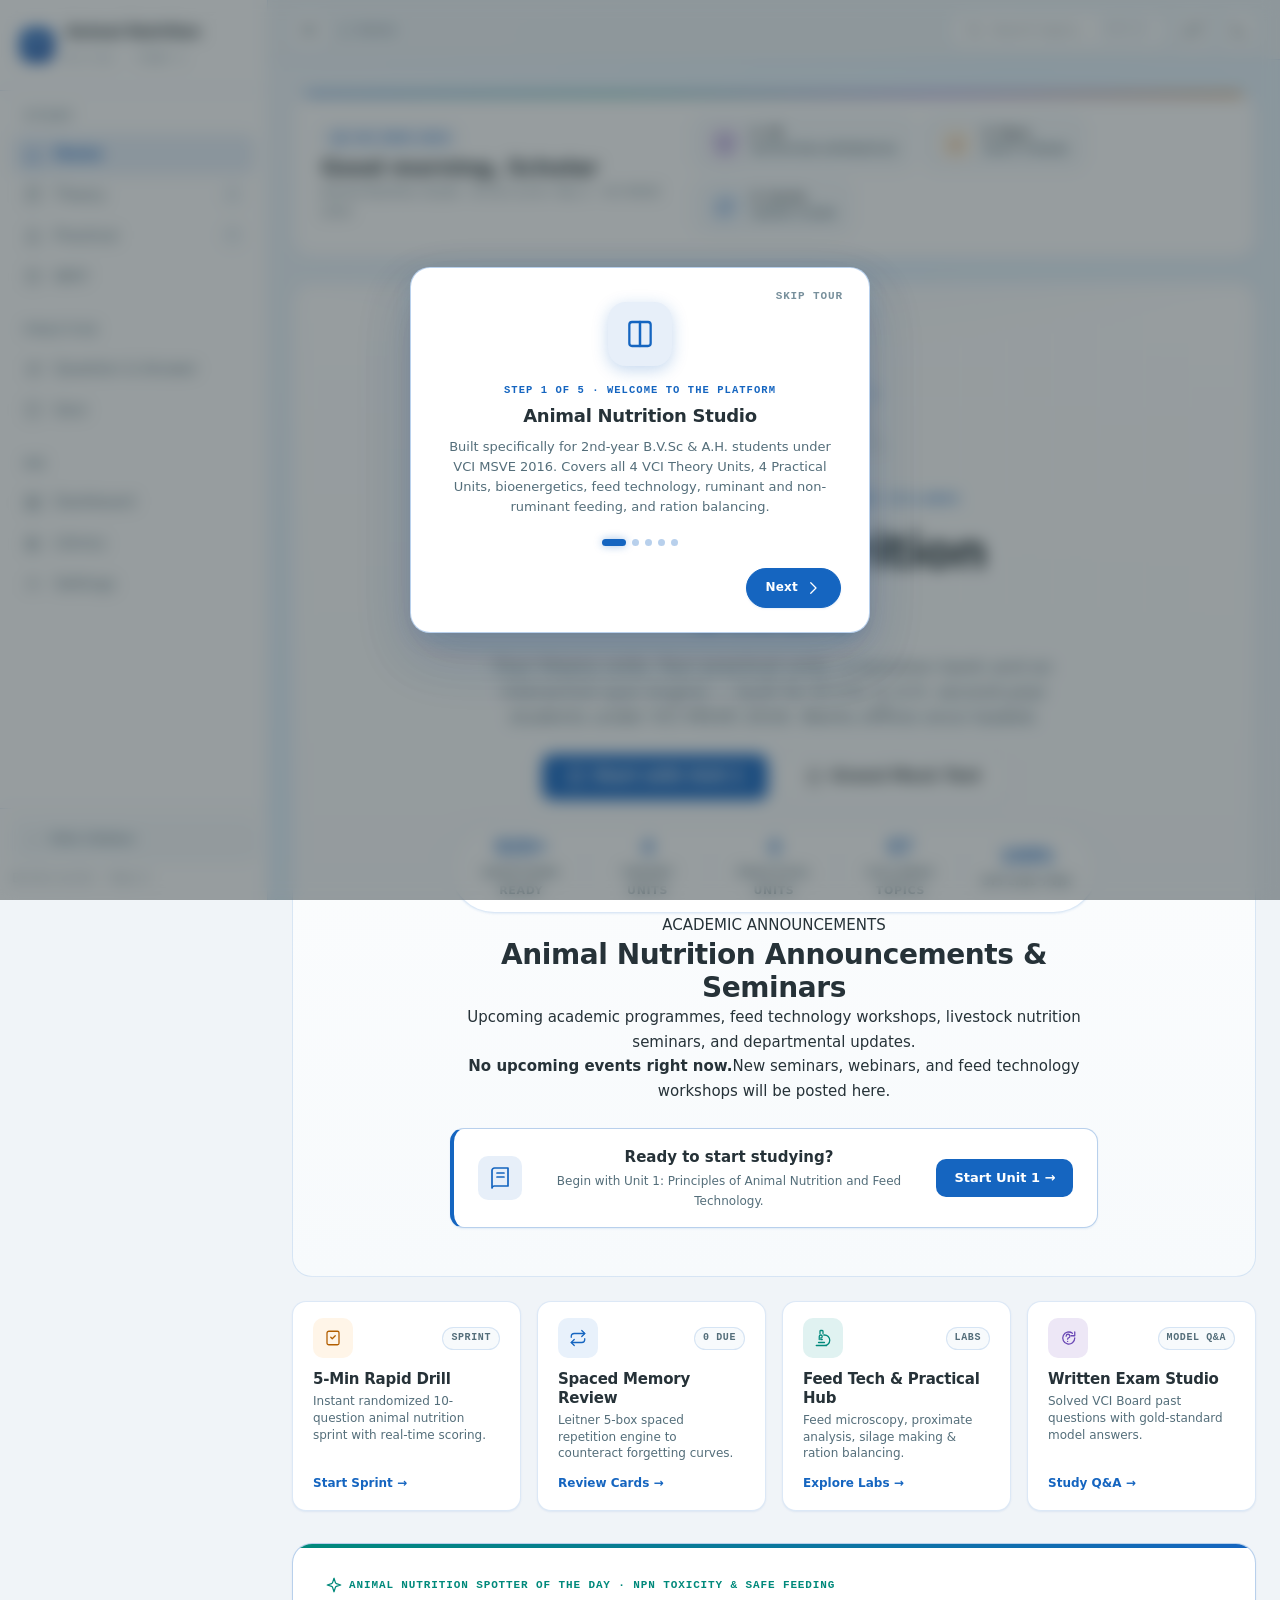
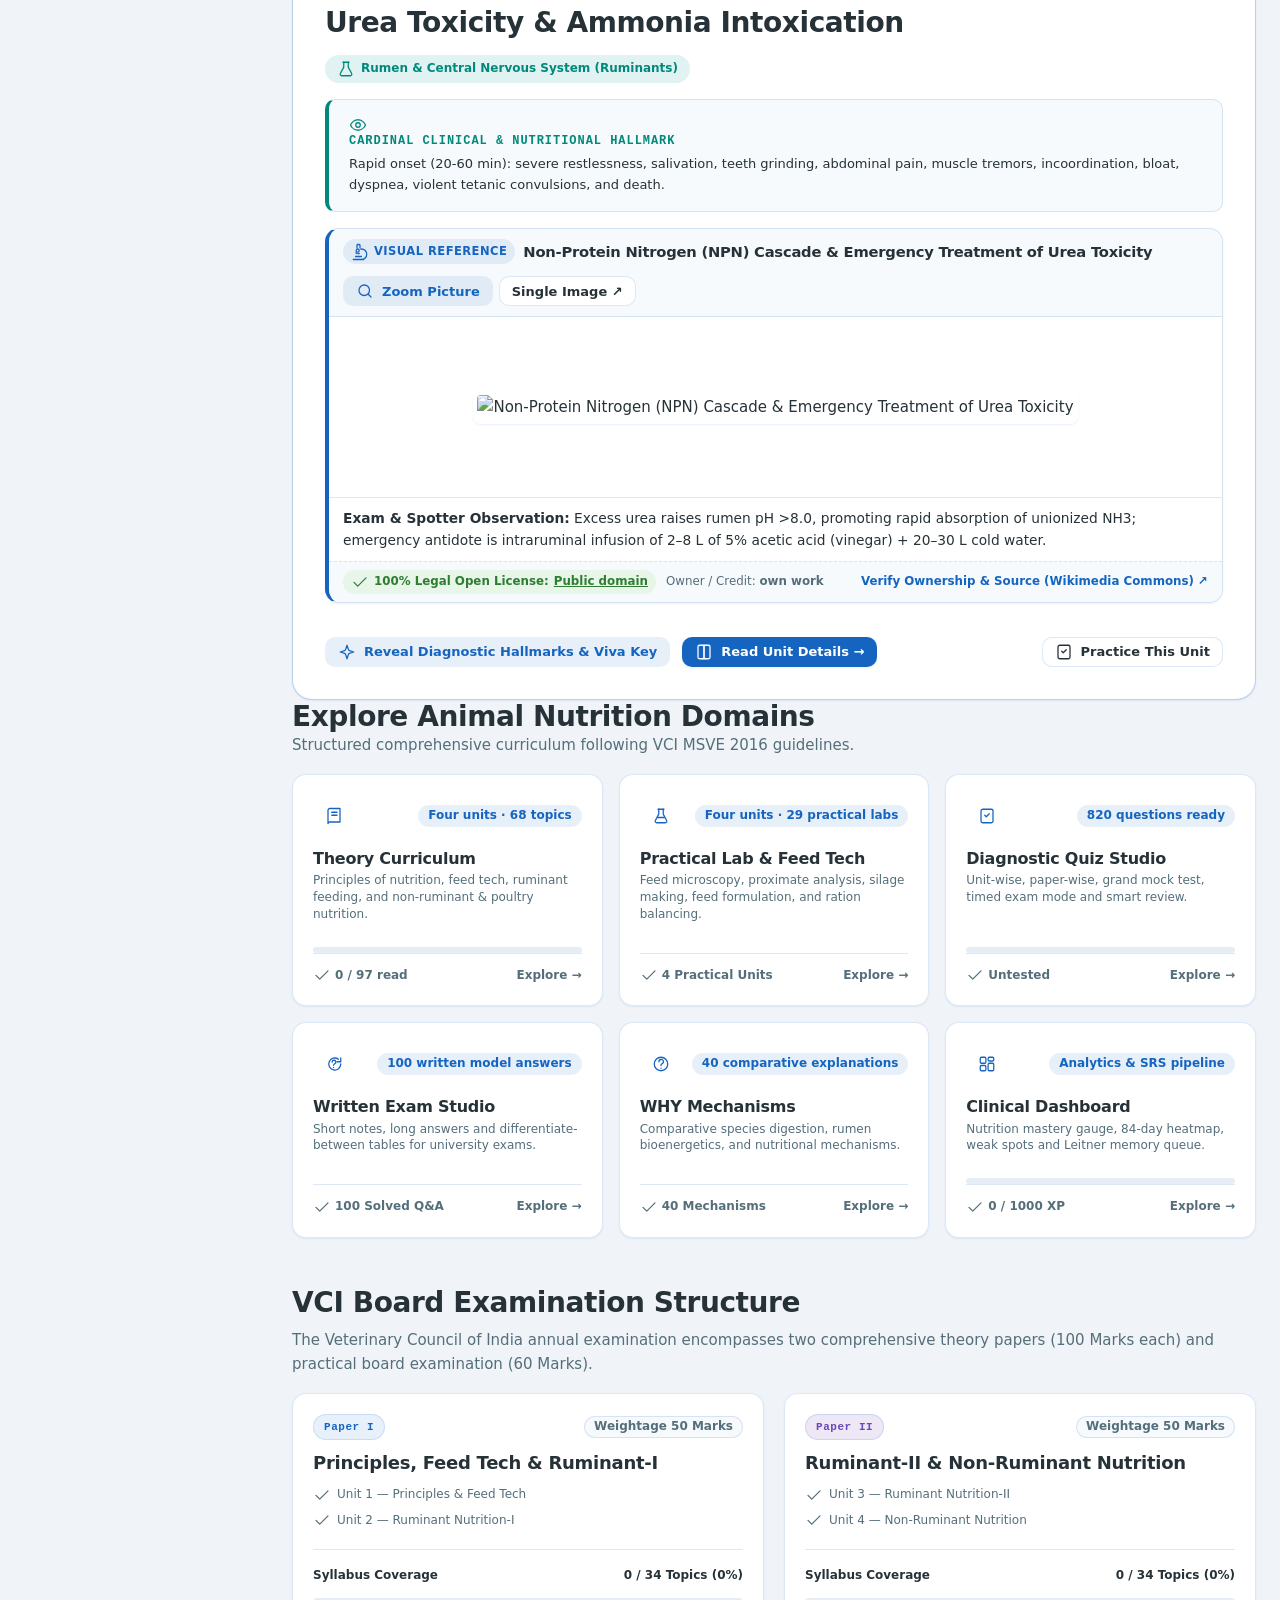
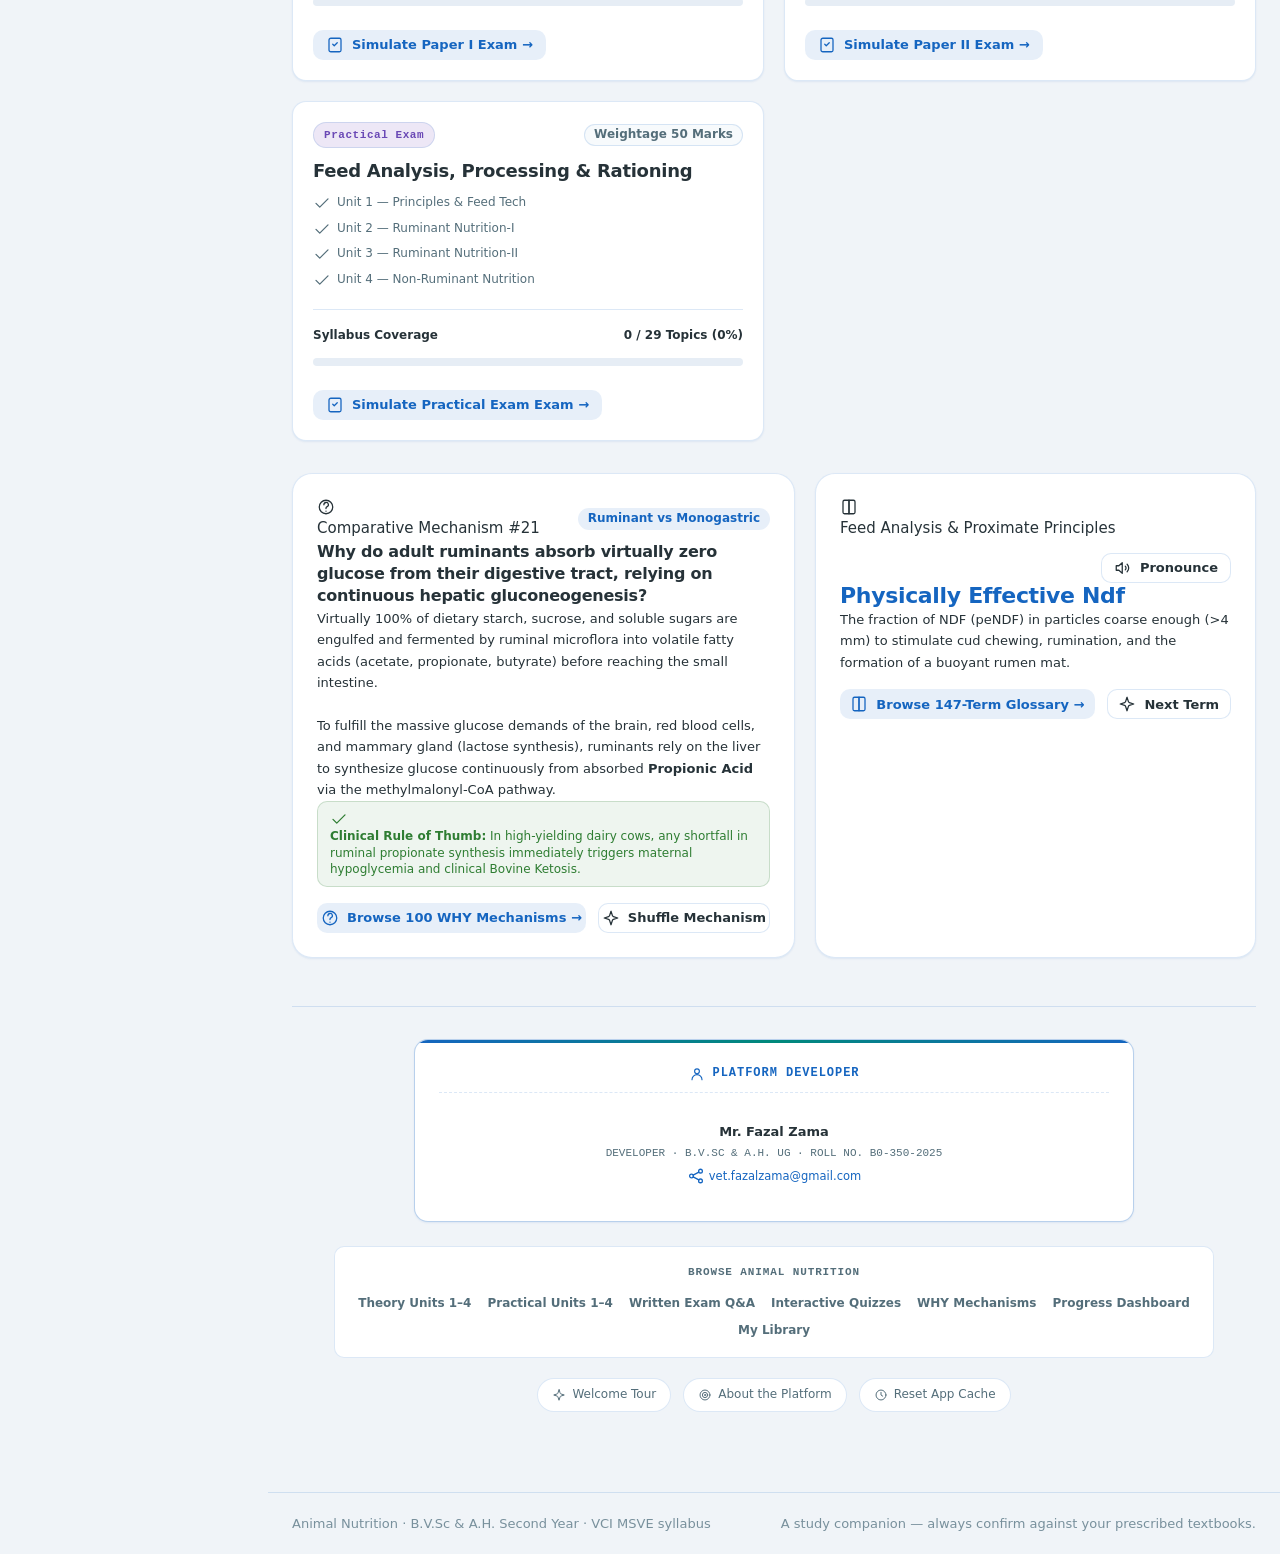
==== commit bf7bc606: "Embed Firebase Realtime Database URL and default PIN for instant zero-config cross-device sync" ====
--- a/index.html
+++ b/index.html
@@ -294,15 +294,15 @@
 <script src="data/data-quiz.JS"></script>
 <script src="data/events-data.js"></script>
 
-<script src="js/store.js"></script>
+<script src="js/store.js?v=25"></script>
 <script src="js/quiz.js"></script>
 <script src="js/dashboard.js"></script>
 <script src="js/glossary.js"></script>
 <script src="js/search.js"></script>
 <script src="js/deep-guide.js"></script>
 <script src="js/events.js"></script>
-<script src="js/sync.js"></script>
-<script src="js/app.js"></script>
+<script src="js/sync.js?v=25"></script>
+<script src="js/app.js?v=25"></script>
 
 <script>
   /* ---- Offline indicator ---- */
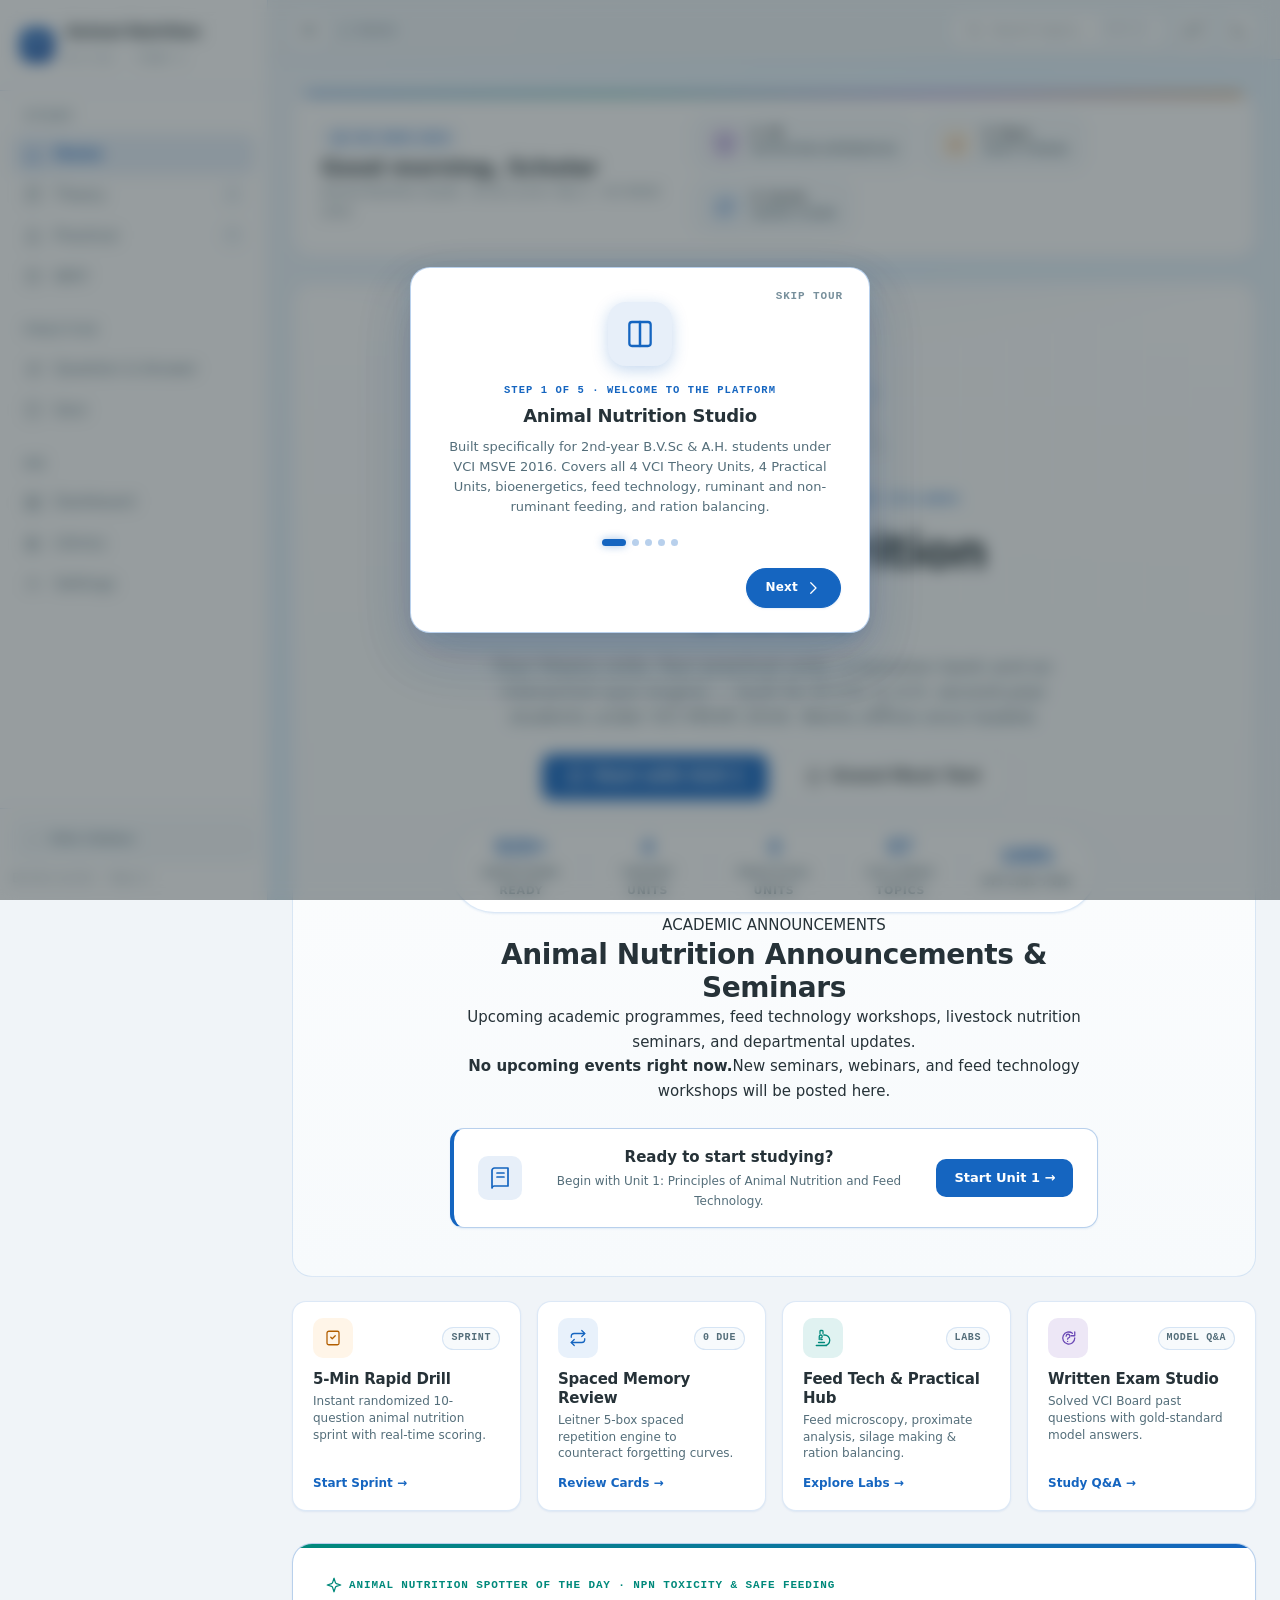
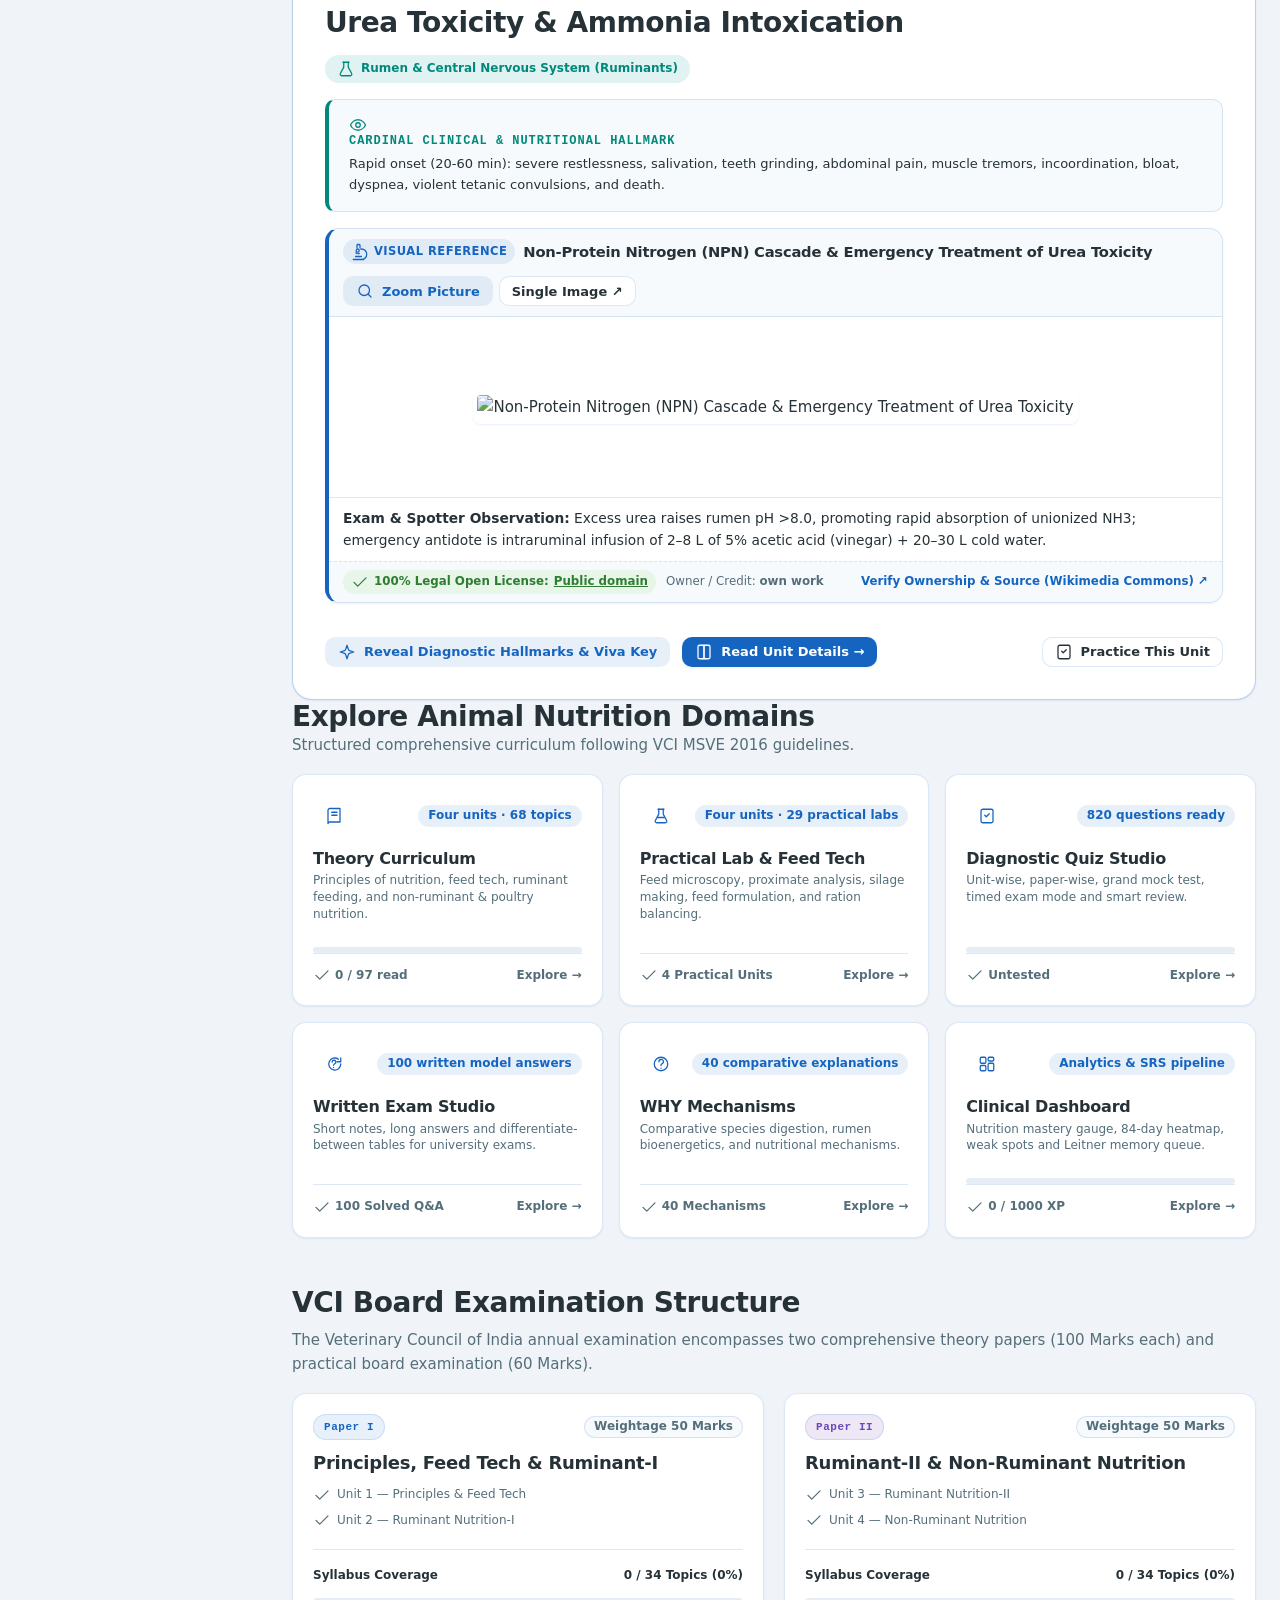
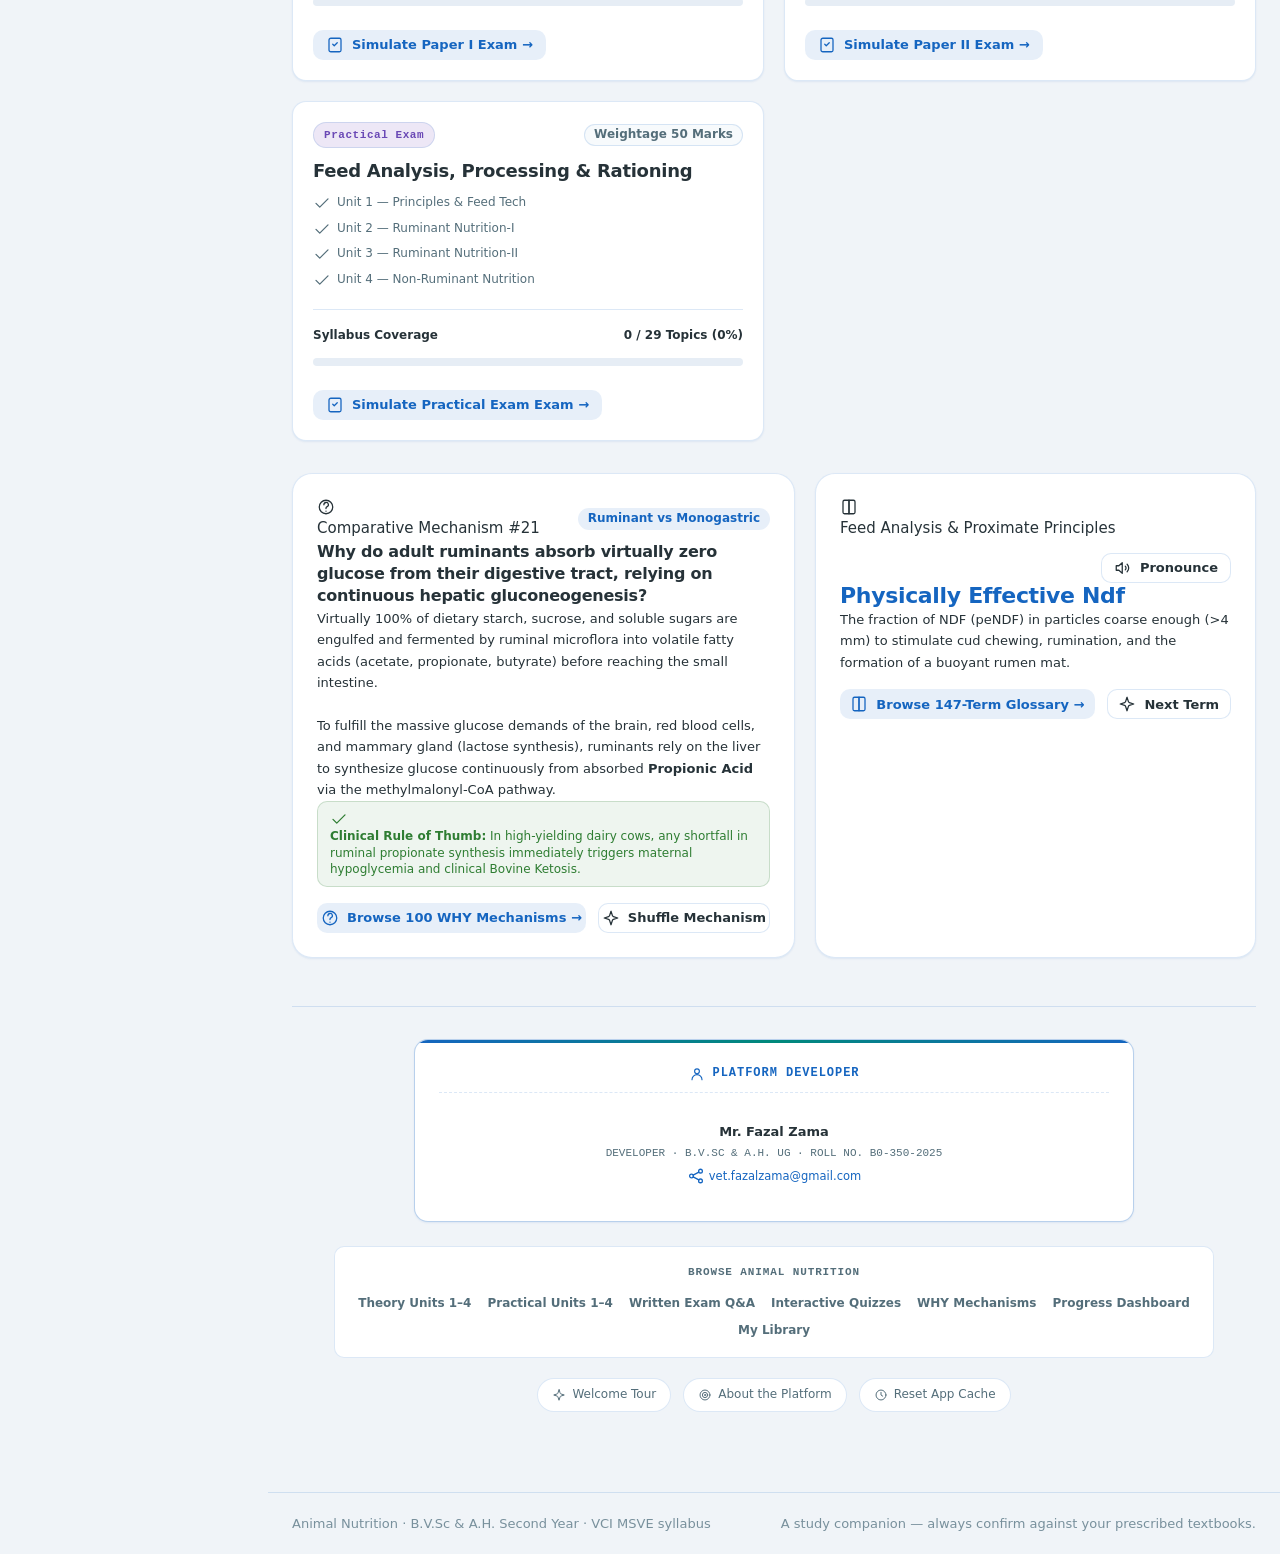
==== commit b4772b4a: "Add Edit/Type PIN keypad modal, editable QR modal PIN, and prevent input wipe" ====
--- a/index.html
+++ b/index.html
@@ -264,12 +264,56 @@
       <img id="sync-qr-image" class="sync-qr-img" alt="Device Pairing QR Code" src="">
     </div>
     <div class="sync-pin-display mt-3">
-      <span class="small muted">Or enter this 6-Digit PIN on your phone (tap to copy):</span>
-      <div class="sync-pin-big" id="sync-qr-pin" style="cursor:pointer;" title="Tap to copy PIN" onclick="app.copySyncPin()">---</div>
+      <span class="small muted">Or type / edit your 6-Digit PIN here on both devices:</span>
+      <div class="row mt-2" style="gap:6px; justify-content:center;"><input type="text" class="sync-input sync-input--pin" id="sync-qr-pin" style="max-width:180px;" placeholder="e.g. 749-218" autocomplete="off" autocorrect="off" autocapitalize="off" spellcheck="false"><button class="btn btn--sm btn--soft" type="button" onclick="app.closeSyncModal(); document.getElementById('sync-paste-pin-btn') && document.getElementById('sync-paste-pin-btn').click();">🔢 Keypad</button></div>
     </div>
     <div class="mt-4 row" style="justify-content:center; gap:10px;">
       <button class="btn btn--sm btn--soft" type="button" onclick="app.copySyncLink()">📋 Copy Link</button>
-      <button class="btn btn--sm btn--primary" type="button" onclick="app.closeSyncModal()">Done</button>
+      <button class="btn btn--sm btn--primary" type="button" onclick="app.saveModalPinAndClose()">💾 Save PIN &amp; Connect</button>
+    </div>
+  </div>
+</div>
+
+<!-- ==================== UNIVERSAL PASTE & QUICK ENTRY MODAL ==================== -->
+<div class="sync-modal-overlay" id="sync-paste-modal" style="display:none;" onclick="if(event.target===this) app.closePasteModal()">
+  <div class="sync-modal-card" style="max-width:460px; text-align:left;" role="dialog" aria-modal="true" aria-label="Paste or Enter Details">
+    <button class="sync-modal-close" onclick="app.closePasteModal()" aria-label="Close">&times;</button>
+    <div style="display:flex; align-items:center; gap:10px; margin-bottom:6px;">
+      <span style="font-size:1.7rem;">📋</span>
+      <h3 style="margin:0; font-size:var(--fs-md);" id="sync-paste-modal-title">Paste or Enter Details</h3>
+    </div>
+    <p class="muted small mt-1" id="sync-paste-modal-desc">Press <b>Ctrl+V</b> (or long-press inside the box and tap <b>Paste</b>), or type directly below:</p>
+    <div class="mt-3">
+      <textarea id="sync-paste-modal-input" class="sync-input" rows="2" style="width:100%; font-family:var(--font-mono); resize:none;" placeholder="Paste or type here..." autocomplete="off" autocorrect="off" autocapitalize="off" spellcheck="false"></textarea>
+    </div>
+    <div id="sync-paste-keypad" style="display:none; margin-top:12px;">
+      <div class="small muted mb-2" style="font-weight:600;">🔢 Or tap digits directly on keypad:</div>
+      <div class="sync-keypad-grid">
+        <button type="button" class="btn btn--sm btn--soft sync-kp-btn" data-kp="1">1</button>
+        <button type="button" class="btn btn--sm btn--soft sync-kp-btn" data-kp="2">2</button>
+        <button type="button" class="btn btn--sm btn--soft sync-kp-btn" data-kp="3">3</button>
+        <button type="button" class="btn btn--sm btn--soft sync-kp-btn" data-kp="4">4</button>
+        <button type="button" class="btn btn--sm btn--soft sync-kp-btn" data-kp="5">5</button>
+        <button type="button" class="btn btn--sm btn--soft sync-kp-btn" data-kp="6">6</button>
+        <button type="button" class="btn btn--sm btn--soft sync-kp-btn" data-kp="7">7</button>
+        <button type="button" class="btn btn--sm btn--soft sync-kp-btn" data-kp="8">8</button>
+        <button type="button" class="btn btn--sm btn--soft sync-kp-btn" data-kp="9">9</button>
+        <button type="button" class="btn btn--sm btn--soft sync-kp-btn" data-kp="-">-</button>
+        <button type="button" class="btn btn--sm btn--soft sync-kp-btn" data-kp="0">0</button>
+        <button type="button" class="btn btn--sm btn--soft sync-kp-btn" data-kp="BACK">⌫</button>
+      </div>
+      <div class="mt-2 row" style="gap:8px;">
+        <button type="button" class="btn btn--sm btn--ghost" id="sync-kp-clear" style="flex:1;">Clear</button>
+        <button type="button" class="btn btn--sm btn--soft" id="sync-kp-random" style="flex:2;">🎲 Generate 6-Digit PIN</button>
+      </div>
+    </div>
+    <div class="mt-3 row" style="justify-content:flex-end; gap:8px;">
+      <button class="btn btn--sm btn--ghost" type="button" onclick="app.closePasteModal()">Cancel</button>
+      <button class="btn btn--sm btn--primary" type="button" id="sync-paste-modal-confirm">Apply &amp; Fill</button>
+    </div>
+  </div>
+</div>
+<div style="display:none"><div><div>
     </div>
   </div>
 </div>
--- a/assets/css/sections.css
+++ b/assets/css/sections.css
@@ -7018,6 +7018,10 @@
   color: var(--ivri-blue, #1565c0) !important;
 }
 
+.sync-pin-group, .sync-db-input-group { align-items: center; flex-wrap: wrap; }
+.sync-pin-group .sync-input, .sync-db-input-group .sync-input { flex: 1 1 180px; min-width: 150px; }
+.sync-keypad-grid { display: grid; grid-template-columns: repeat(3, 1fr); gap: 8px; }
+.sync-kp-btn { height: 40px !important; font-size: 1.05rem !important; font-weight: 800 !important; font-family: var(--font-mono, monospace) !important; border: 1px solid rgba(37, 99, 235, 0.25) !important; }
 .sync-pin-group, .sync-db-input-group {
   display: flex;
   gap: 8px;
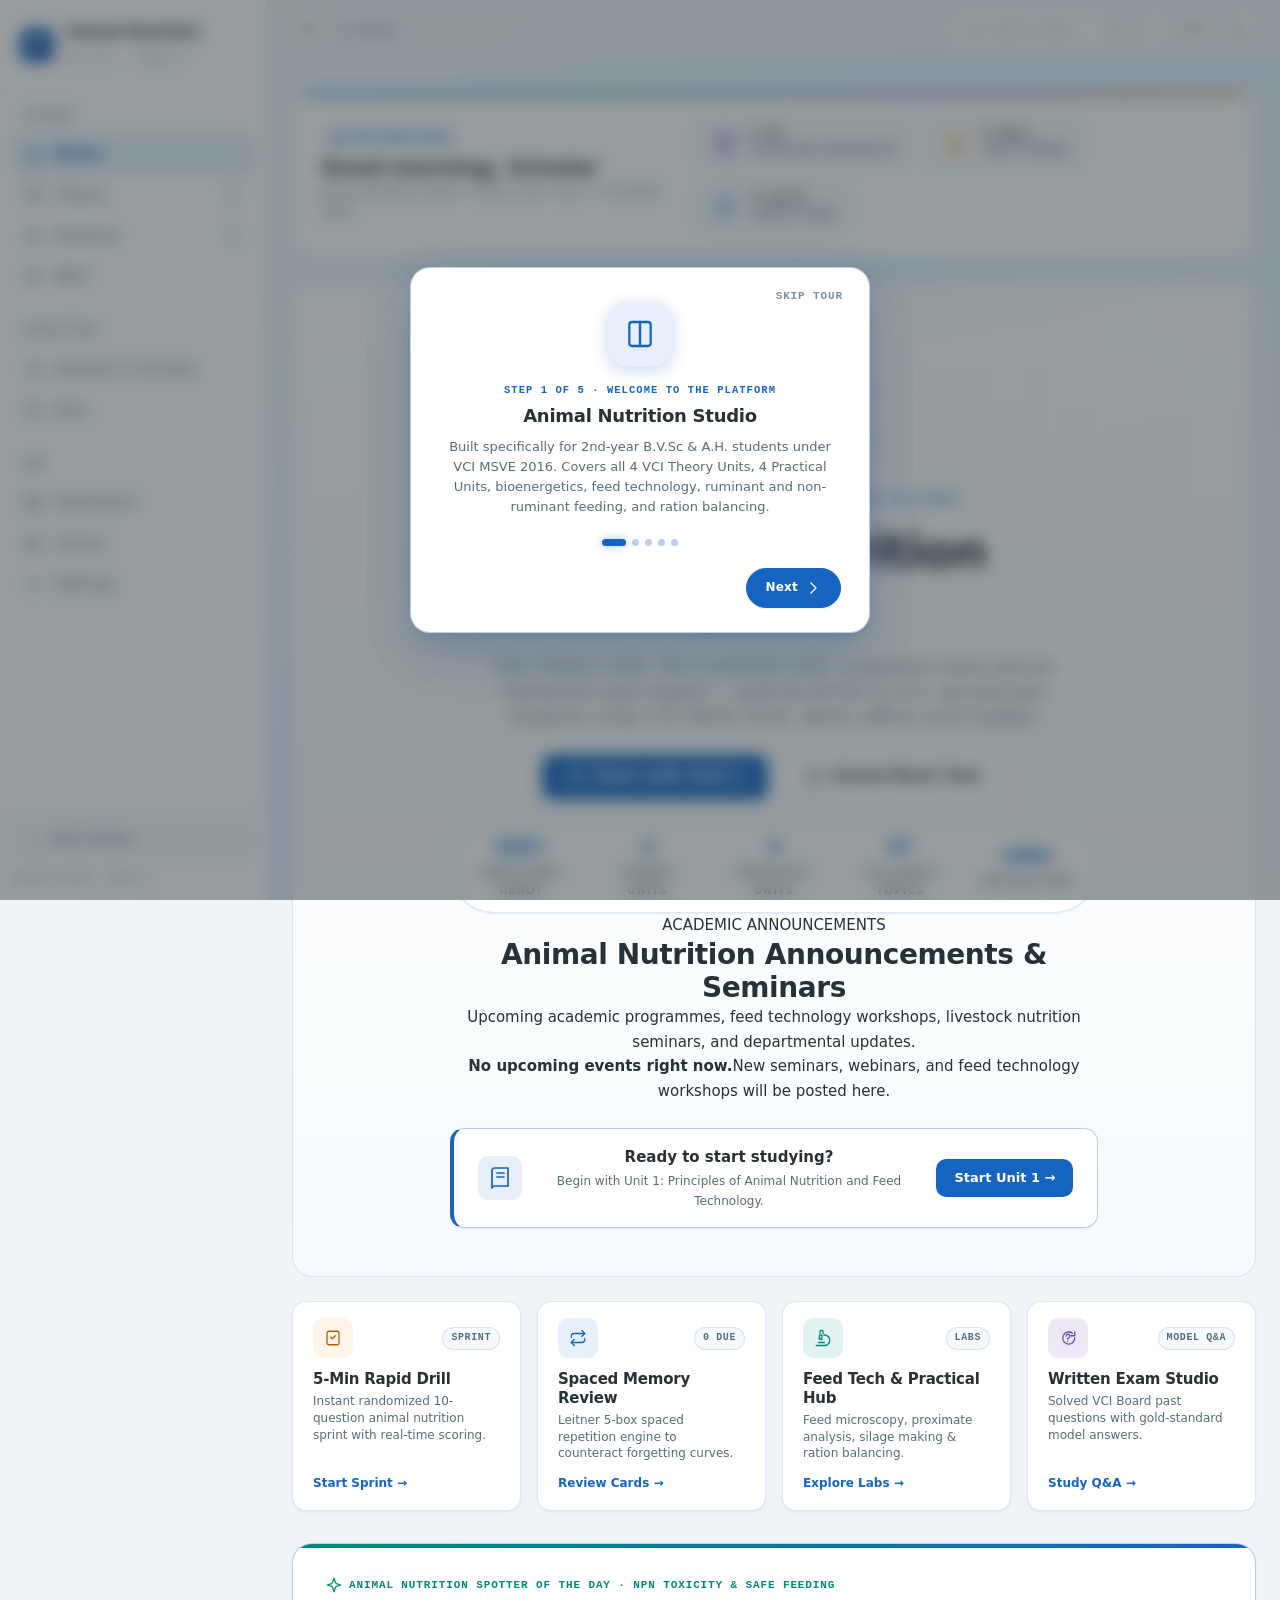
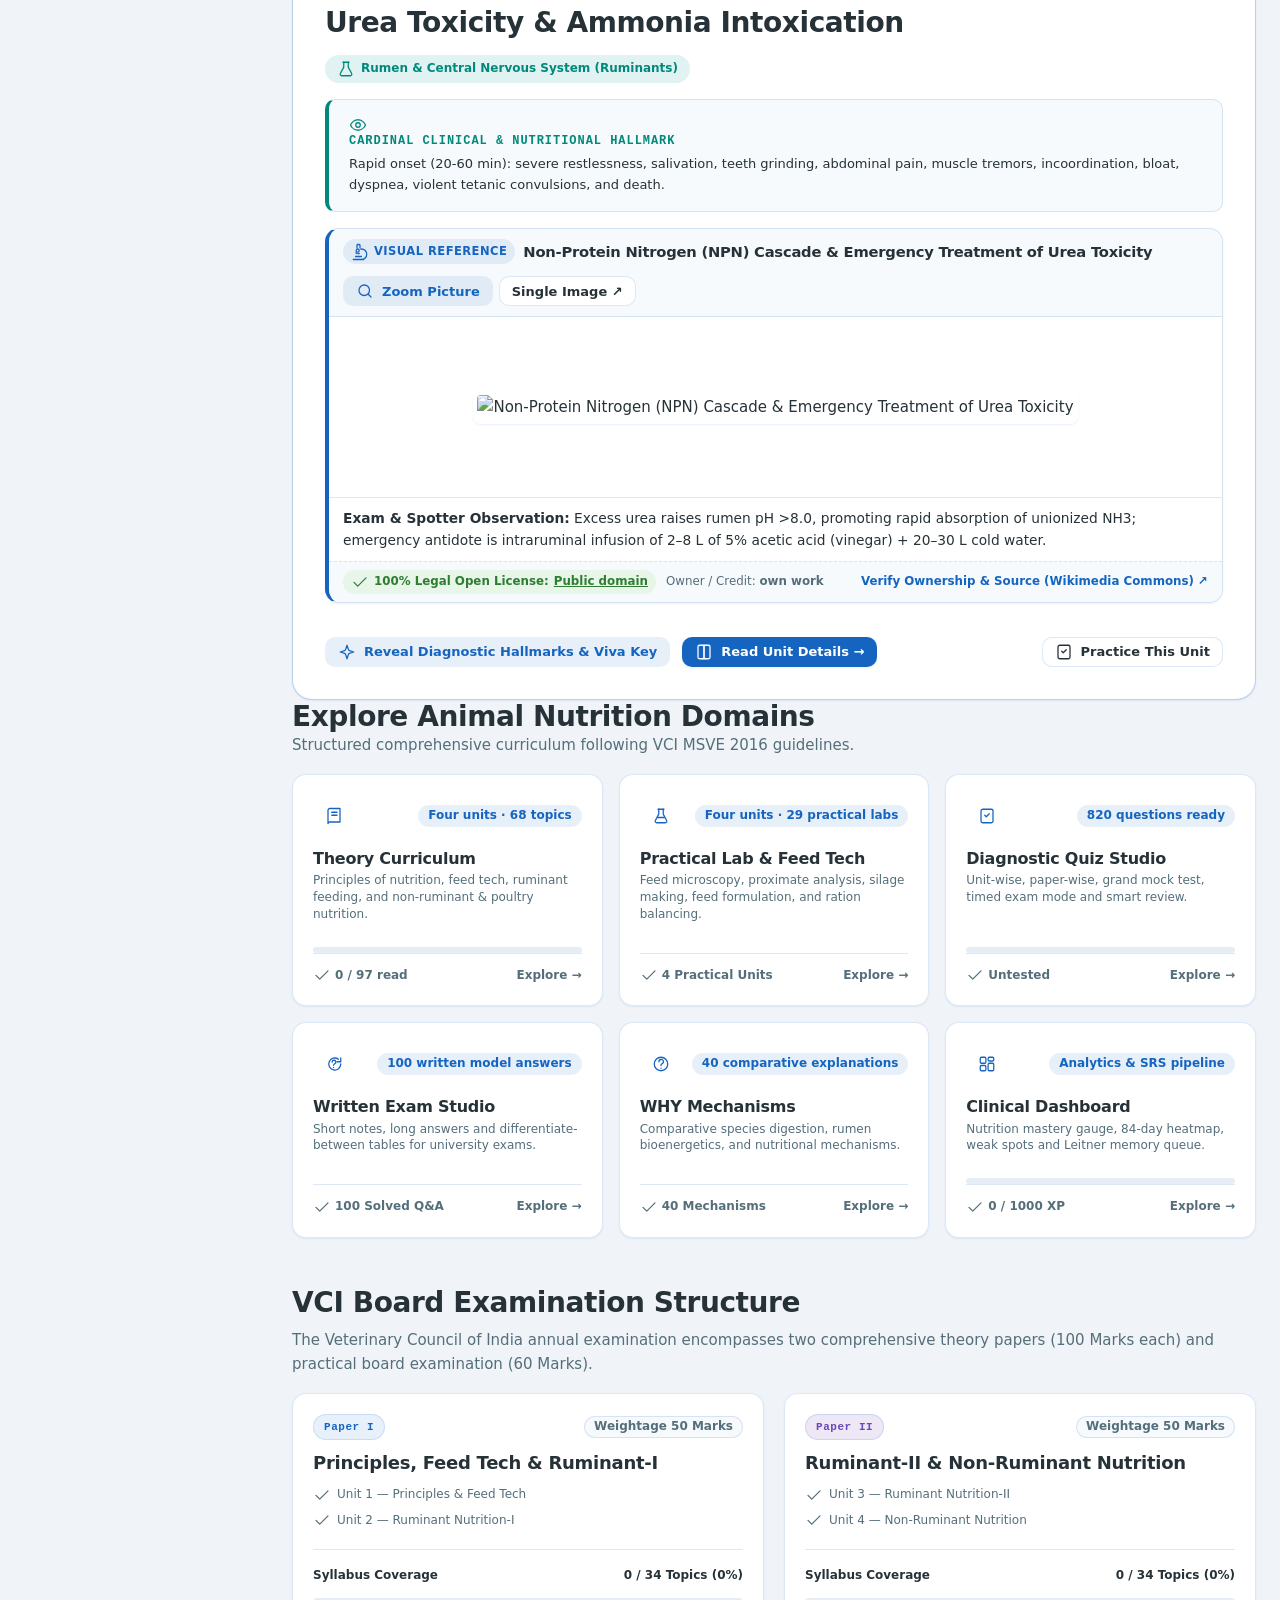
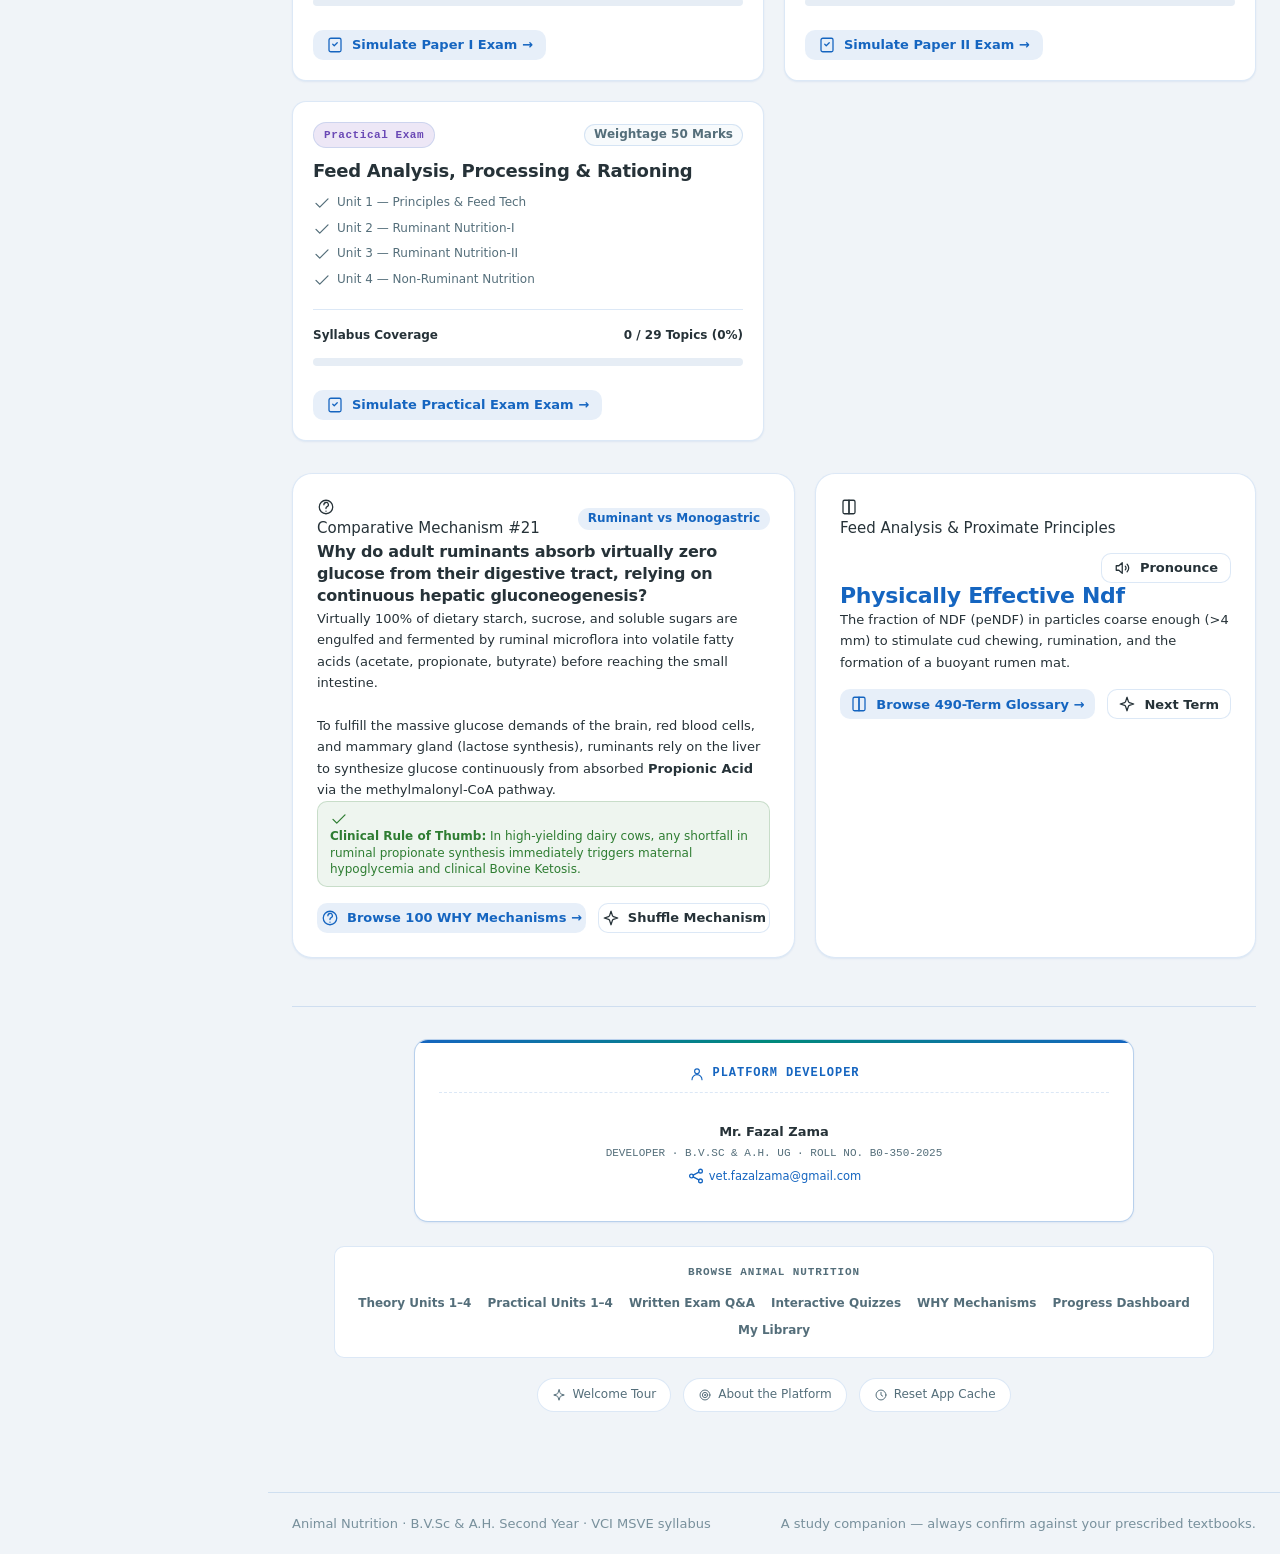
==== commit 0eee593f: "Add interactive Animal Nutrition theory study aids" ====
--- a/index.html
+++ b/index.html
@@ -46,6 +46,7 @@
 <link rel="stylesheet" href="assets/css/deep-guide.css">
 <link rel="stylesheet" href="assets/css/events.css">
 <link rel="stylesheet" href="assets/css/animations.css">
+<link rel="stylesheet" href="assets/css/study-visuals.css">
 </head>
 
 <body>
@@ -331,6 +332,7 @@
 <script src="data/data-theory-unit2.JS"></script>
 <script src="data/data-theory-unit3.JS"></script>
 <script src="data/data-theory-unit4.JS"></script>
+<script src="data/data-study-visuals.js"></script>
 <script src="data/data-practical.JS"></script>
 <script src="data/data-images.js"></script>
 <script src="data/data-why.JS"></script>
@@ -346,7 +348,9 @@
 <script src="js/deep-guide.js"></script>
 <script src="js/events.js"></script>
 <script src="js/sync.js?v=25"></script>
-<script src="js/app.js?v=25"></script>
+<script src="js/study-scenes.js"></script>
+<script src="js/study-visuals.js"></script>
+<script src="js/app.js?v=31"></script>
 
 <script>
   /* ---- Offline indicator ---- */
--- a/assets/css/study-visuals.css
+++ b/assets/css/study-visuals.css
@@ -0,0 +1,320 @@
+.study-visual {
+  --vis-accent: var(--accent);
+  --vis-tint: var(--accent-soft);
+  margin-block-end: var(--s5);
+  background: var(--surface);
+  border: 1px solid var(--border-strong);
+  border-radius: var(--r-lg);
+  color: var(--text);
+  overflow: hidden;
+}
+
+.study-visual--compare {
+  --vis-accent: var(--ivri-teal);
+  --vis-tint: color-mix(in srgb, var(--vis-accent) 12%, var(--surface));
+}
+
+.study-visual--model {
+  --vis-accent: var(--ivri-purple);
+  --vis-tint: color-mix(in srgb, var(--vis-accent) 12%, var(--surface));
+}
+
+.study-visual__summary {
+  display: grid;
+  grid-template-columns: auto minmax(0, 1fr) auto;
+  align-items: center;
+  gap: var(--s3);
+  padding: var(--s3) var(--s4);
+  background: var(--surface-2);
+  list-style: none;
+  cursor: pointer;
+}
+
+.study-visual__summary::-webkit-details-marker { display: none; }
+.study-visual__summary:hover { background: var(--surface-hover); }
+.study-visual__summary:focus-visible { outline-offset: -3px; }
+.study-visual__heading { display: grid; gap: var(--s1); line-height: var(--lh-snug); }
+.study-visual__heading strong { font-size: var(--fs-lg); }
+.study-visual__kind { color: var(--text-muted); font-size: var(--fs-base); }
+
+.study-visual__chevron {
+  width: var(--s2);
+  height: var(--s2);
+  margin-inline-end: var(--s1);
+  border: solid var(--text-muted);
+  border-width: 0 2px 2px 0;
+  transform: rotate(45deg);
+  transition: transform var(--dur) var(--ease);
+}
+
+.study-visual[open] .study-visual__chevron { transform: rotate(225deg); }
+
+.study-visual__icon {
+  display: grid;
+  place-content: center;
+  place-items: center;
+  gap: 3px;
+  width: var(--s10);
+  height: var(--s10);
+  color: var(--vis-accent);
+  background: var(--vis-tint);
+  border-radius: var(--r-md);
+}
+
+.study-visual__icon i {
+  width: var(--s4);
+  height: 3px;
+  border-radius: var(--r-full);
+  background: currentColor;
+}
+
+.study-visual__icon--layers i:first-child { width: var(--s3); }
+.study-visual__icon--layers i:last-child { width: var(--s2); }
+.study-visual__icon--branch { grid-template-columns: repeat(2, var(--s2)); }
+.study-visual__icon--branch i { width: var(--s2); height: var(--s2); }
+.study-visual__icon--branch i:first-child { grid-column: span 2; }
+.study-visual__icon--chart { grid-template-columns: repeat(3, var(--s1)); align-items: end; }
+.study-visual__icon--chart i { width: var(--s1); height: var(--s2); }
+.study-visual__icon--chart i:nth-child(2) { height: var(--s3); }
+.study-visual__icon--chart i:last-child { height: var(--s4); }
+
+.study-visual__body { padding: var(--s4); border-top: 1px solid var(--border); }
+.study-visual__prompt { margin: 0 0 var(--s4); font-size: var(--fs-md); color: var(--text-muted); }
+
+.study-visual__choices {
+  display: flex;
+  flex-wrap: wrap;
+  gap: var(--s2);
+  margin-bottom: var(--s3);
+}
+
+.study-visual__choice,
+.study-visual__reset {
+  display: inline-flex;
+  gap: var(--s2);
+  align-items: center;
+  min-height: var(--s10);
+  padding: var(--s2) var(--s3);
+  border: 1px solid var(--border-strong);
+  border-radius: var(--r-md);
+  background: var(--surface);
+  color: var(--text);
+  font: inherit;
+  font-size: var(--fs-base);
+  text-align: start;
+  cursor: pointer;
+}
+
+.study-visual__choice:hover,
+.study-visual__reset:hover { background: var(--surface-hover); }
+.study-visual__choice[aria-pressed="true"] {
+  border-color: var(--vis-accent);
+  background: var(--vis-tint);
+  font-weight: 650;
+}
+
+.study-visual__step {
+  display: grid;
+  place-items: center;
+  flex: none;
+  width: var(--s5);
+  height: var(--s5);
+  border-radius: var(--r-full);
+  background: var(--vis-tint);
+  font-variant-numeric: tabular-nums;
+  font-size: var(--fs-sm);
+}
+
+.study-visual__choice[aria-pressed="true"] .study-visual__step { background: var(--surface); }
+.study-visual__result { background: var(--vis-tint); border-radius: var(--r-md); }
+.study-visual__frame { padding: var(--s4); animation: study-visual-reveal var(--dur) var(--ease); }
+.study-visual__frame p { margin: var(--s2) 0 0; font-size: var(--fs-md); }
+
+.study-visual__path {
+  display: grid;
+  grid-auto-flow: column;
+  grid-auto-columns: minmax(0, 1fr);
+  gap: var(--s5);
+  padding: 0;
+  margin: 0 0 var(--s3);
+  list-style: none;
+}
+
+.study-visual__path li {
+  position: relative;
+  display: grid;
+  place-items: center;
+  min-height: var(--s12);
+  padding: var(--s2);
+  background: var(--surface);
+  border: 1px solid var(--border-strong);
+  border-radius: var(--r-md);
+  font-weight: 600;
+  font-size: var(--fs-base);
+  text-align: center;
+  line-height: var(--lh-snug);
+  overflow-wrap: anywhere;
+}
+
+.study-visual__path li + li::before {
+  content: "";
+  position: absolute;
+  top: calc(50% - var(--s1));
+  left: calc(-1 * var(--s4));
+  width: var(--s2);
+  height: var(--s2);
+  border: solid var(--vis-accent);
+  border-width: 2px 2px 0 0;
+  transform: rotate(45deg);
+}
+
+.study-visual__link:empty { display: none; }
+.study-visual__lesson { display: inline-block; margin-top: var(--s3); text-decoration: underline; }
+
+.study-visual__scene:empty { display: none; }
+
+.study-scene {
+  margin: 0 0 var(--s4);
+  overflow: hidden;
+  border: 1px solid var(--border-strong);
+  border-radius: var(--r-lg);
+  background: var(--surface-2);
+}
+
+.study-scene figcaption {
+  padding: var(--s3) var(--s4);
+  background: var(--surface);
+  border-bottom: 1px solid var(--border);
+}
+
+.study-scene figcaption strong { font-size: var(--fs-lg); }
+.study-scene figcaption p { margin: var(--s1) 0 0; color: var(--text-muted); font-size: var(--fs-base); }
+
+.study-scene canvas {
+  display: block;
+  width: 100%;
+  height: auto;
+  background-image:
+    linear-gradient(var(--border) 1px, transparent 1px),
+    linear-gradient(90deg, var(--border) 1px, transparent 1px);
+  background-size: var(--s6) var(--s6);
+  background-position: center;
+}
+
+.study-scene__draggable { cursor: grab; touch-action: pan-y; }
+.study-scene__draggable:active { cursor: grabbing; }
+.study-scene__caption { display: none; }
+
+.study-scene__controls:not([hidden]) {
+  display: flex;
+  flex-wrap: wrap;
+  align-items: center;
+  gap: var(--s2) var(--s3);
+  padding: var(--s3) var(--s4);
+  border-top: 1px solid var(--border);
+  background: var(--surface);
+}
+
+.study-scene__controls label { font-size: var(--fs-base); font-weight: 600; }
+.study-scene__controls input { flex: 1; min-width: 9rem; min-height: var(--s8); accent-color: var(--vis-accent); }
+.study-scene__controls button:disabled { color: var(--text-muted); opacity: 0.65; cursor: default; }
+
+.study-visual__model {
+  display: grid;
+  grid-template-columns: repeat(auto-fit, minmax(min(100%, 15rem), 1fr));
+  align-items: start;
+  gap: var(--s4);
+}
+
+.study-visual__controls,
+.study-visual__data { display: grid; gap: var(--s3); min-width: 0; }
+.study-visual__data { padding: var(--s4); background: var(--surface-2); border: 1px solid var(--border); border-radius: var(--r-md); }
+.study-visual__control label { font-weight: 600; }
+.study-visual__control input { width: 100%; min-height: var(--s8); accent-color: var(--vis-accent); cursor: pointer; }
+.study-visual__reset { justify-self: start; font-size: var(--fs-base); }
+
+.study-visual__metric {
+  display: flex;
+  align-items: baseline;
+  justify-content: space-between;
+  gap: var(--s2);
+  font-size: var(--fs-base);
+}
+
+.study-visual__metric strong,
+.study-visual__input-value { flex: none; font-variant-numeric: tabular-nums; }
+.study-visual__input-value { color: var(--text-muted); }
+
+.study-visual__bar {
+  position: relative;
+  height: var(--s2);
+  margin-top: var(--s1);
+  border-radius: var(--r-full);
+  background: var(--bg-alt);
+}
+
+.study-visual__bar span {
+  position: absolute;
+  inset: 0 0 0 0;
+  background: var(--vis-accent);
+  border-radius: inherit;
+  transform: scaleX(var(--fill, 0));
+  transform-origin: left;
+  transition: transform var(--dur) var(--ease);
+}
+
+.study-visual__bar--signed span { left: 50%; }
+.study-visual__bar--signed span.is-negative { inset: 0 50% 0 0; transform-origin: right; background: var(--danger); }
+.study-visual__bar--signed::after { content: ""; position: absolute; top: 0; left: 50%; height: 100%; border-left: 1px solid var(--text-muted); }
+.study-visual__explain { margin: 0; padding-top: var(--s2); border-top: 1px solid var(--border); font-size: var(--fs-md); }
+
+.study-visual__square {
+  display: grid;
+  grid-template-columns: 1fr auto 1fr;
+  grid-template-rows: repeat(3, auto);
+  place-items: center;
+  gap: var(--s2);
+  padding: var(--s2);
+  border-radius: var(--r-md);
+  background:
+    linear-gradient(to bottom right, transparent calc(50% - 1px), var(--border-strong) 50%, transparent calc(50% + 1px)),
+    linear-gradient(to bottom left, transparent calc(50% - 1px), var(--border-strong) 50%, transparent calc(50% + 1px)),
+    var(--vis-tint);
+  font-size: var(--fs-base);
+}
+
+.study-visual__square > * { padding: var(--s1) var(--s2); border-radius: var(--r-sm); background: var(--surface); text-align: center; }
+.study-visual__square > :nth-child(2) { grid-column: 3; }
+.study-visual__square > :nth-child(3) { grid-area: 2 / 2; }
+.study-visual__square > :nth-child(4) { grid-area: 3 / 1; }
+.study-visual__square > :nth-child(5) { grid-area: 3 / 3; }
+.study-visual__curve { margin: 0; color: var(--text-muted); font-size: var(--fs-base); }
+.study-visual__curve canvas { display: block; width: 100%; height: auto; }
+.study-visual__curve > span { display: block; text-align: center; }
+
+@keyframes study-visual-reveal {
+  from { opacity: 0.65; transform: translateY(var(--s1)); }
+  to { opacity: 1; transform: translateY(0); }
+}
+
+@media (max-width: 480px) {
+  .study-visual__summary, .study-visual__body { padding: var(--s3); }
+  .study-visual__frame, .study-visual__data { padding: var(--s3); }
+  .study-visual__path { grid-auto-flow: row; grid-auto-columns: auto; gap: var(--s4); }
+  .study-visual__path li { min-height: var(--s10); }
+  .study-visual__path li + li::before { top: calc(-1 * var(--s4)); left: calc(50% - var(--s1)); transform: rotate(135deg); }
+  .study-scene figcaption, .study-scene__controls:not([hidden]) { padding-inline: var(--s3); }
+  .study-scene__caption {
+    display: block;
+    margin: 0;
+    padding: var(--s2) var(--s3);
+    border-top: 1px solid var(--border);
+    font-weight: 650;
+    font-size: var(--fs-base);
+  }
+}
+
+@media (prefers-reduced-motion: reduce) {
+  .study-visual__frame { animation: none; }
+  .study-visual__chevron, .study-visual__bar span { transition: none; }
+}
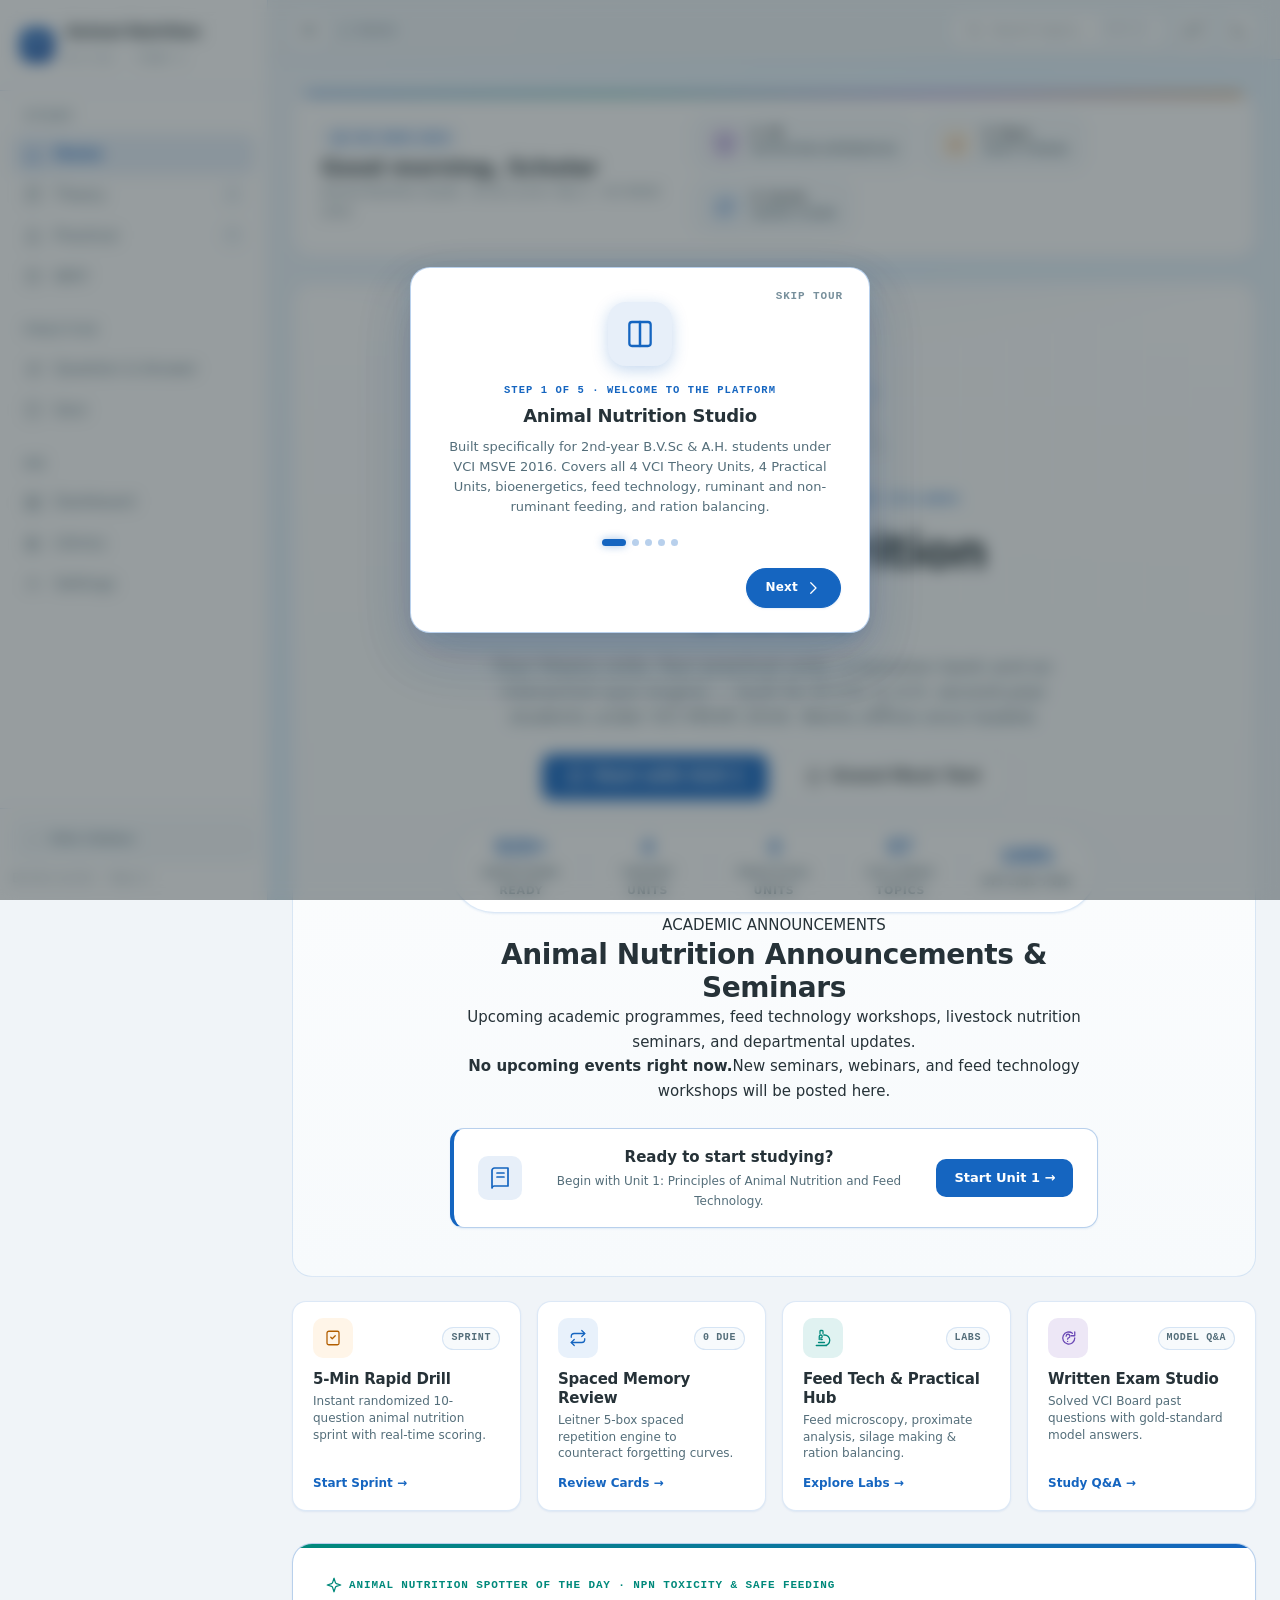
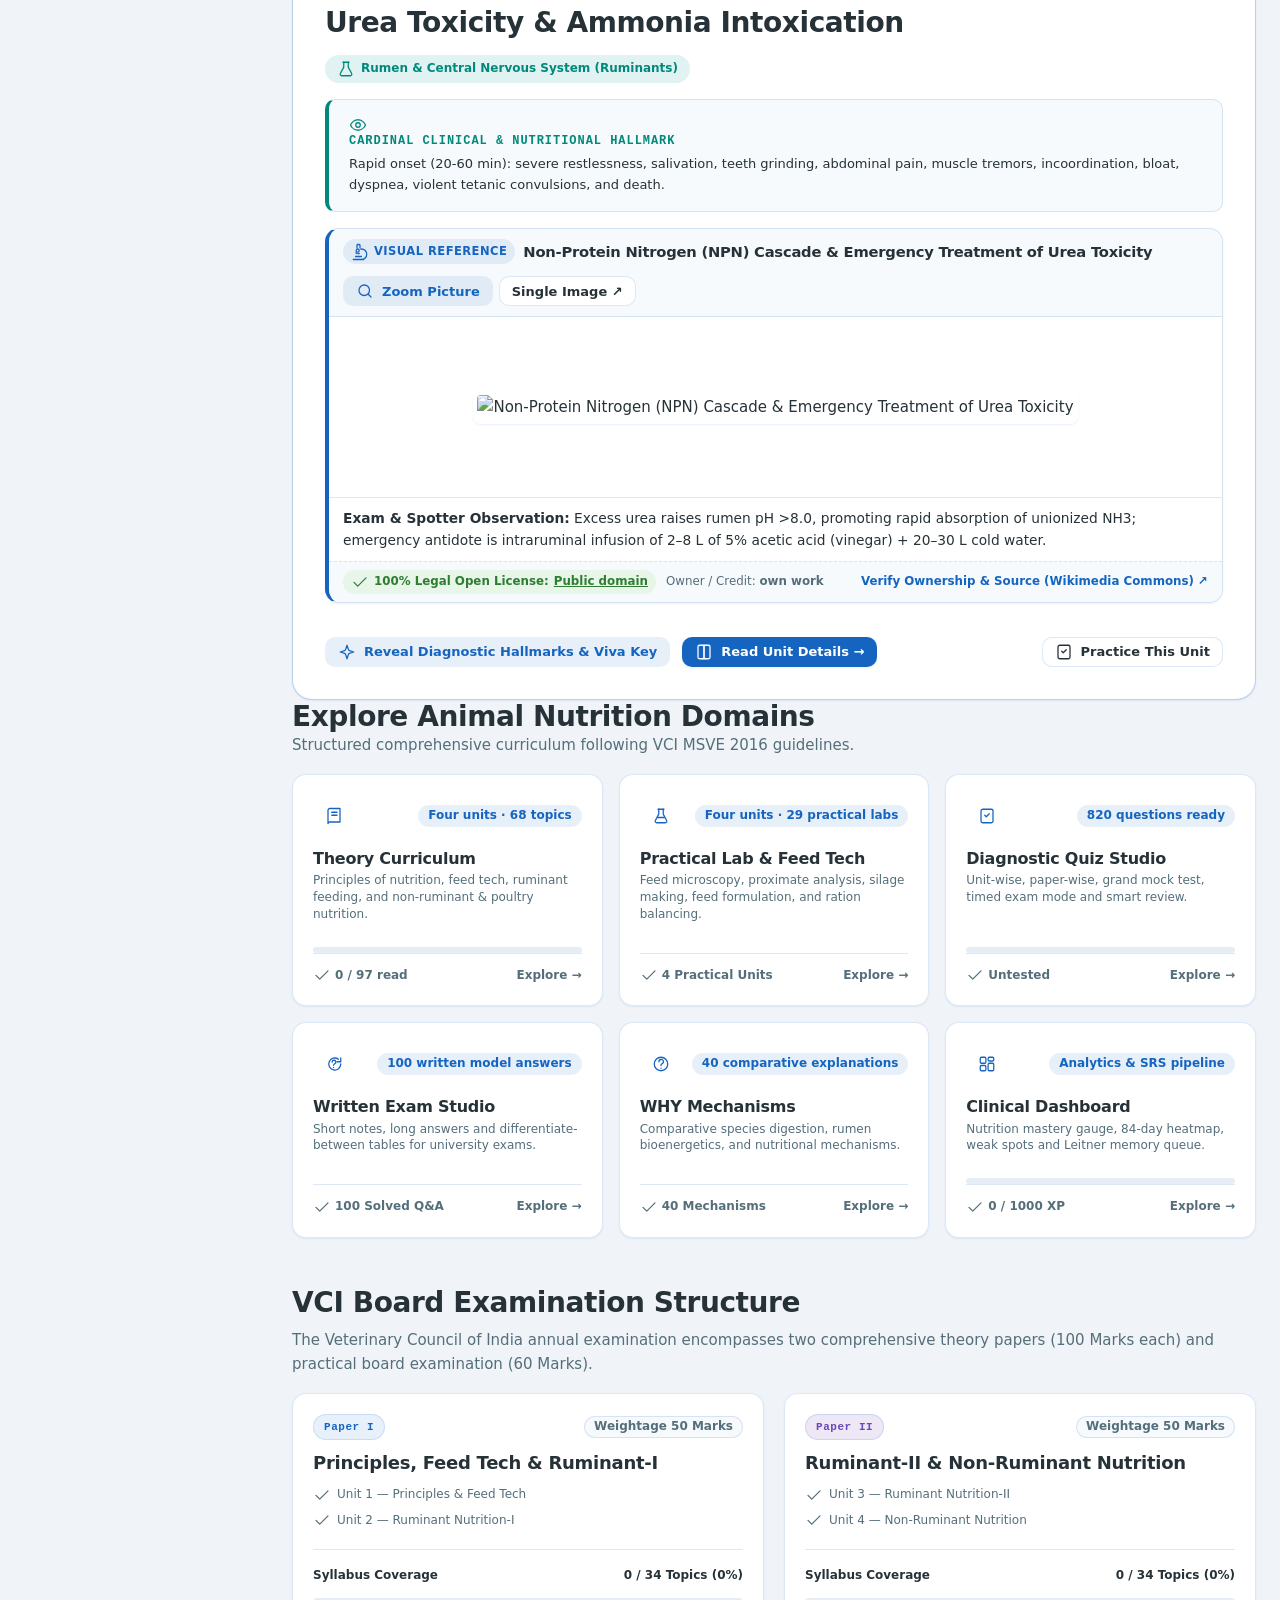
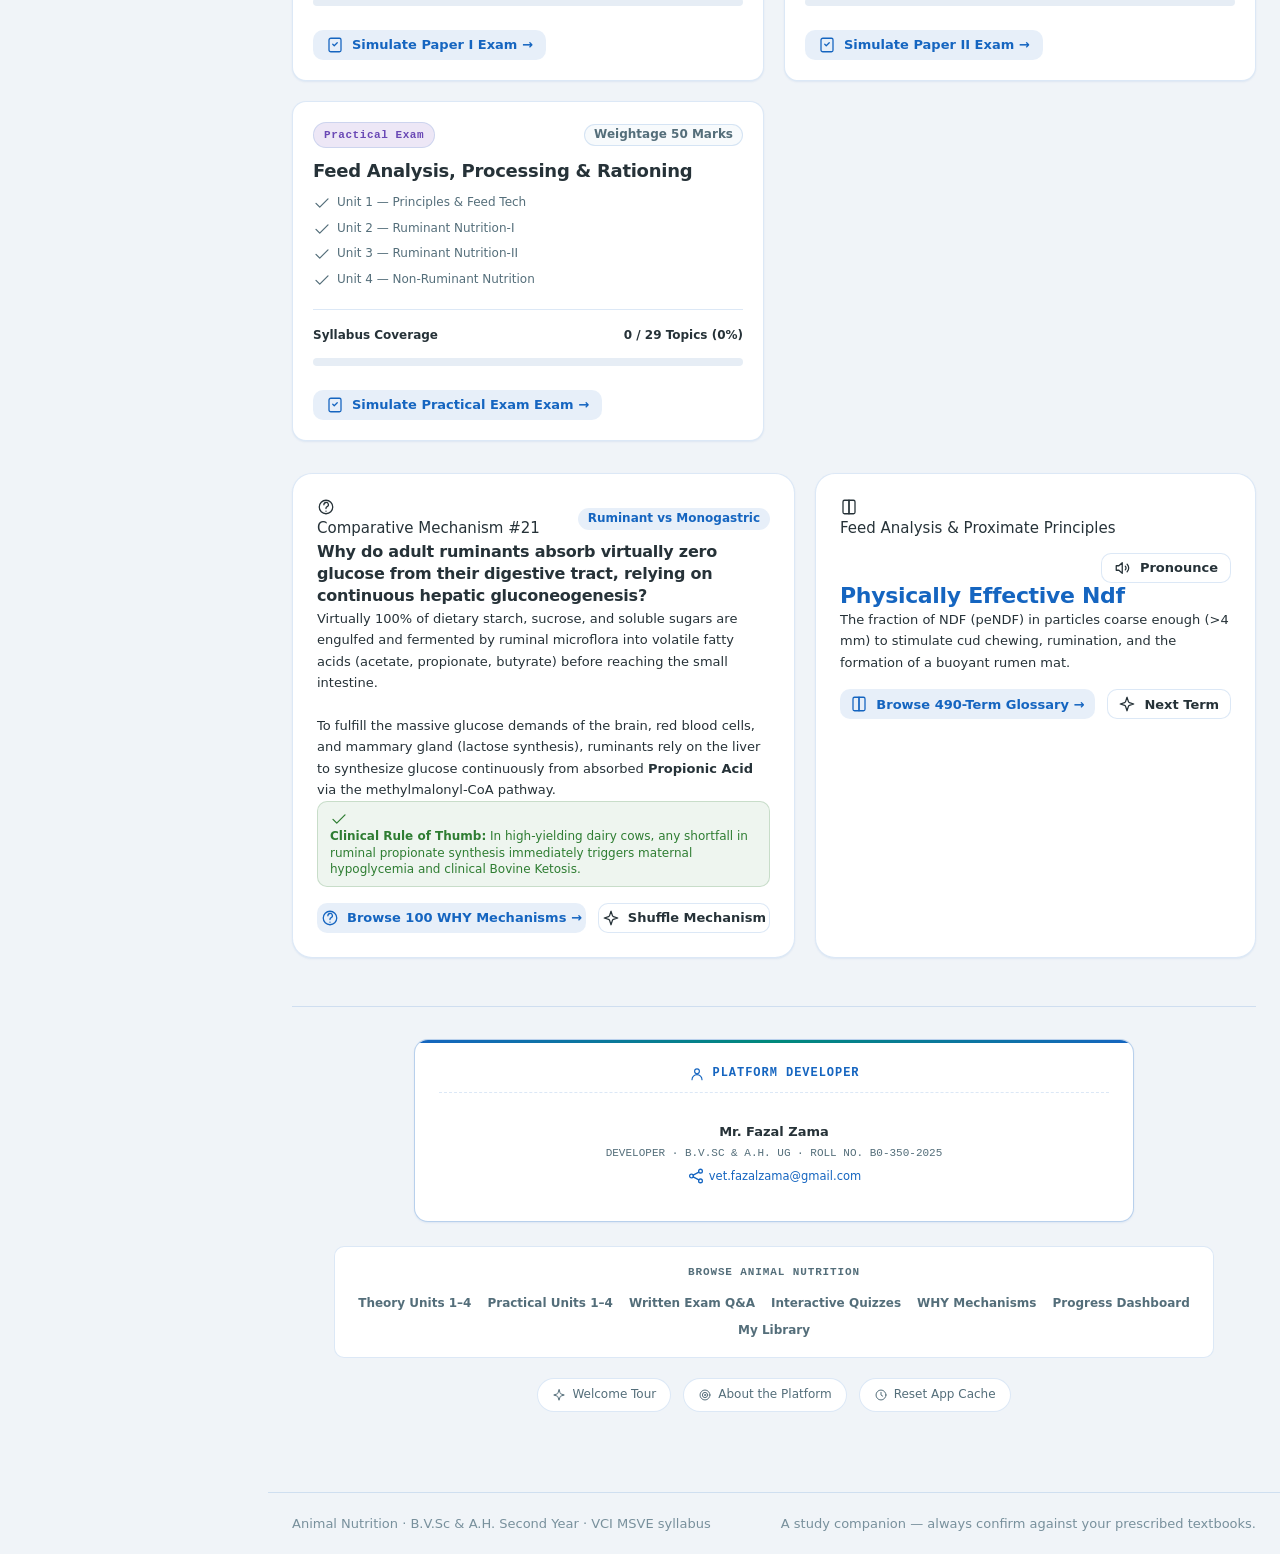
==== commit 62ede75b: "feat(pwa): version.json auto-update pipeline with network-first service worker - tools/build_version" ====
--- a/index.html
+++ b/index.html
@@ -2,6 +2,7 @@
 <html lang="en">
 <head>
 <meta charset="utf-8">
+<meta name="app-version" content="3f449406ab68b7c4e7d7f715c6015614b82d3bc2241bc7631bb355af948c88f8">
 <meta name="viewport" content="width=device-width, initial-scale=1, viewport-fit=cover">
 <title>Animal Nutrition Studio — Notes, Q&amp;A and Quizzes</title>
 <meta name="description" content="A complete study companion for B.V.Sc second-year Animal Nutrition: four theory units, four practical units, question bank, quizzes and progress dashboard. Works offline.">
@@ -40,13 +41,13 @@
   })();
 </script>
 
-<link rel="stylesheet" href="assets/css/tokens.css">
-<link rel="stylesheet" href="assets/css/main.css">
-<link rel="stylesheet" href="assets/css/sections.css">
-<link rel="stylesheet" href="assets/css/deep-guide.css">
-<link rel="stylesheet" href="assets/css/events.css">
-<link rel="stylesheet" href="assets/css/animations.css">
-<link rel="stylesheet" href="assets/css/study-visuals.css">
+<link rel="stylesheet" href="assets/css/tokens.css?v=3f449406ab68">
+<link rel="stylesheet" href="assets/css/main.css?v=3f449406ab68">
+<link rel="stylesheet" href="assets/css/sections.css?v=3f449406ab68">
+<link rel="stylesheet" href="assets/css/deep-guide.css?v=3f449406ab68">
+<link rel="stylesheet" href="assets/css/events.css?v=3f449406ab68">
+<link rel="stylesheet" href="assets/css/animations.css?v=3f449406ab68">
+<link rel="stylesheet" href="assets/css/study-visuals.css?v=3f449406ab68">
 </head>
 
 <body>
@@ -327,30 +328,30 @@
      4. glossary.js, search.js, deep-guide.js, events.js.
      5. app.js LAST — it boots the whole site.
 ================================================== -->
-<script src="data/data-syllabus.JS"></script>
-<script src="data/data-theory-unit1.JS"></script>
-<script src="data/data-theory-unit2.JS"></script>
-<script src="data/data-theory-unit3.JS"></script>
-<script src="data/data-theory-unit4.JS"></script>
-<script src="data/data-study-visuals.js"></script>
-<script src="data/data-practical.JS"></script>
-<script src="data/data-images.js"></script>
-<script src="data/data-why.JS"></script>
-<script src="data/data-qa.JS"></script>
-<script src="data/data-quiz.JS"></script>
-<script src="data/events-data.js"></script>
-
-<script src="js/store.js?v=25"></script>
-<script src="js/quiz.js"></script>
-<script src="js/dashboard.js"></script>
-<script src="js/glossary.js"></script>
-<script src="js/search.js"></script>
-<script src="js/deep-guide.js"></script>
-<script src="js/events.js"></script>
-<script src="js/sync.js?v=25"></script>
-<script src="js/study-scenes.js"></script>
-<script src="js/study-visuals.js"></script>
-<script src="js/app.js?v=31"></script>
+<script src="data/data-syllabus.JS?v=3f449406ab68"></script>
+<script src="data/data-theory-unit1.JS?v=3f449406ab68"></script>
+<script src="data/data-theory-unit2.JS?v=3f449406ab68"></script>
+<script src="data/data-theory-unit3.JS?v=3f449406ab68"></script>
+<script src="data/data-theory-unit4.JS?v=3f449406ab68"></script>
+<script src="data/data-study-visuals.js?v=3f449406ab68"></script>
+<script src="data/data-practical.JS?v=3f449406ab68"></script>
+<script src="data/data-images.js?v=3f449406ab68"></script>
+<script src="data/data-why.JS?v=3f449406ab68"></script>
+<script src="data/data-qa.JS?v=3f449406ab68"></script>
+<script src="data/data-quiz.JS?v=3f449406ab68"></script>
+<script src="data/events-data.js?v=3f449406ab68"></script>
+
+<script src="js/store.js?v=3f449406ab68"></script>
+<script src="js/quiz.js?v=3f449406ab68"></script>
+<script src="js/dashboard.js?v=3f449406ab68"></script>
+<script src="js/glossary.js?v=3f449406ab68"></script>
+<script src="js/search.js?v=3f449406ab68"></script>
+<script src="js/deep-guide.js?v=3f449406ab68"></script>
+<script src="js/events.js?v=3f449406ab68"></script>
+<script src="js/sync.js?v=3f449406ab68"></script>
+<script src="js/study-scenes.js?v=3f449406ab68"></script>
+<script src="js/study-visuals.js?v=3f449406ab68"></script>
+<script src="js/app.js?v=3f449406ab68"></script>
 
 <script>
   /* ---- Offline indicator ---- */
@@ -383,73 +384,7 @@
     }, { passive: true });
   })();
 
-  /* ---- Service worker: 100% offline PWA support with instant APK/WebView update ---- */
-  if ("serviceWorker" in navigator && location.protocol.indexOf("http") === 0) {
-    var isReloading = false;
-    function triggerAppReload() {
-      if (isReloading) return;
-      isReloading = true;
-      var origin = window.location.origin;
-      var path = window.location.pathname;
-      var hash = window.location.hash || "#/";
-      window.location.replace(origin + path + "?v=" + Date.now() + hash);
-    }
-
-    navigator.serviceWorker.addEventListener("controllerchange", function () {
-      triggerAppReload();
-    });
-
-    navigator.serviceWorker.addEventListener("message", function (event) {
-      if (event.data && (event.data.type === "SW_ACTIVATED" || event.data.type === "PURGE_COMPLETE")) {
-        triggerAppReload();
-      }
-    });
-
-    window.addEventListener("load", function () {
-      navigator.serviceWorker.register("service-worker.js", { scope: "./", updateViaCache: "none" })
-        .then(function (reg) {
-          if (navigator.onLine) {
-            reg.update().catch(function () {});
-          }
-
-          if (reg.waiting) {
-            reg.waiting.postMessage({ type: "SKIP_WAITING" });
-          }
-
-          window.addEventListener("focus", function () {
-            if (navigator.onLine) reg.update().catch(function () {});
-          });
-          document.addEventListener("visibilitychange", function () {
-            if (document.visibilityState === "visible" && navigator.onLine) {
-              reg.update().catch(function () {});
-            }
-          });
-
-          setInterval(function () {
-            if (navigator.onLine) reg.update().catch(function () {});
-          }, 120000);
-
-          reg.addEventListener("updatefound", function () {
-            var newWorker = reg.installing;
-            if (!newWorker) return;
-            newWorker.addEventListener("statechange", function () {
-              if (newWorker.state === "installed") {
-                if (navigator.serviceWorker.controller) {
-                  newWorker.postMessage({ type: "SKIP_WAITING" });
-                  if (window.app && typeof app.toast === "function") {
-                    app.toast("✨ Updating to latest version...");
-                  }
-                  setTimeout(triggerAppReload, 600);
-                }
-              }
-            });
-          });
-        })
-        .catch(function (err) {
-          console.warn("[PWA] ServiceWorker registration:", err);
-        });
-    });
-  }
+  /* Service worker registration and auto-update live in js/app.js (AUTO-UPDATE ENGINE). */
 </script>
 
 </body>
--- a/assets/css/sections.css
+++ b/assets/css/sections.css
@@ -7186,3 +7186,15 @@
 [data-theme="dark"] .card--sync {
   background: linear-gradient(180deg, var(--surface) 0%, rgba(21, 101, 192, 0.08) 100%) !important;
 }
+
+
+/* ---------- UPDATE NOTICE (auto-update engine in app.js) ---------- */
+.update-notice {
+  position: fixed; left: 50%; top: 12px; transform: translateX(-50%);
+  z-index: 96;
+  background: var(--accent, #1565c0); color: #fff;
+  padding: 6px var(--s4); border-radius: var(--r-full);
+  font-size: var(--fs-xs); font-weight: 620;
+  box-shadow: var(--shadow-md);
+  pointer-events: none;
+}
